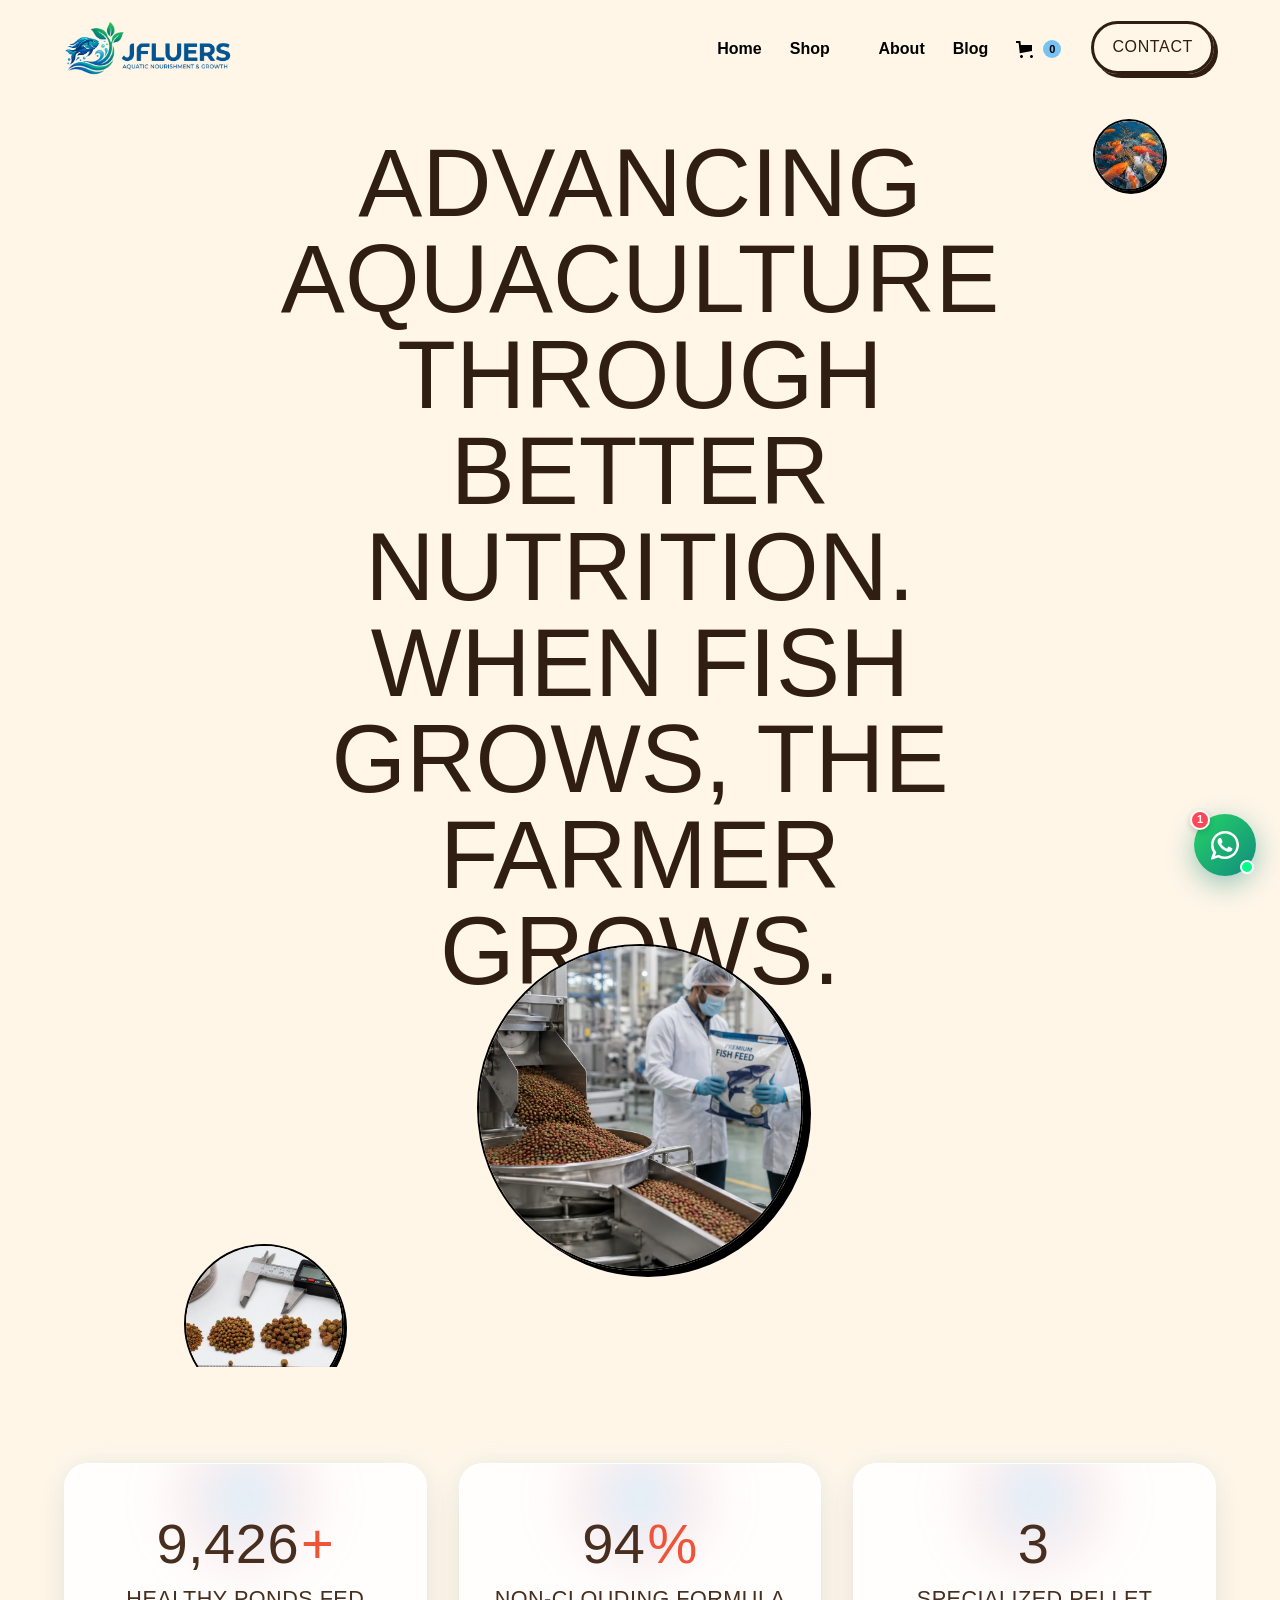
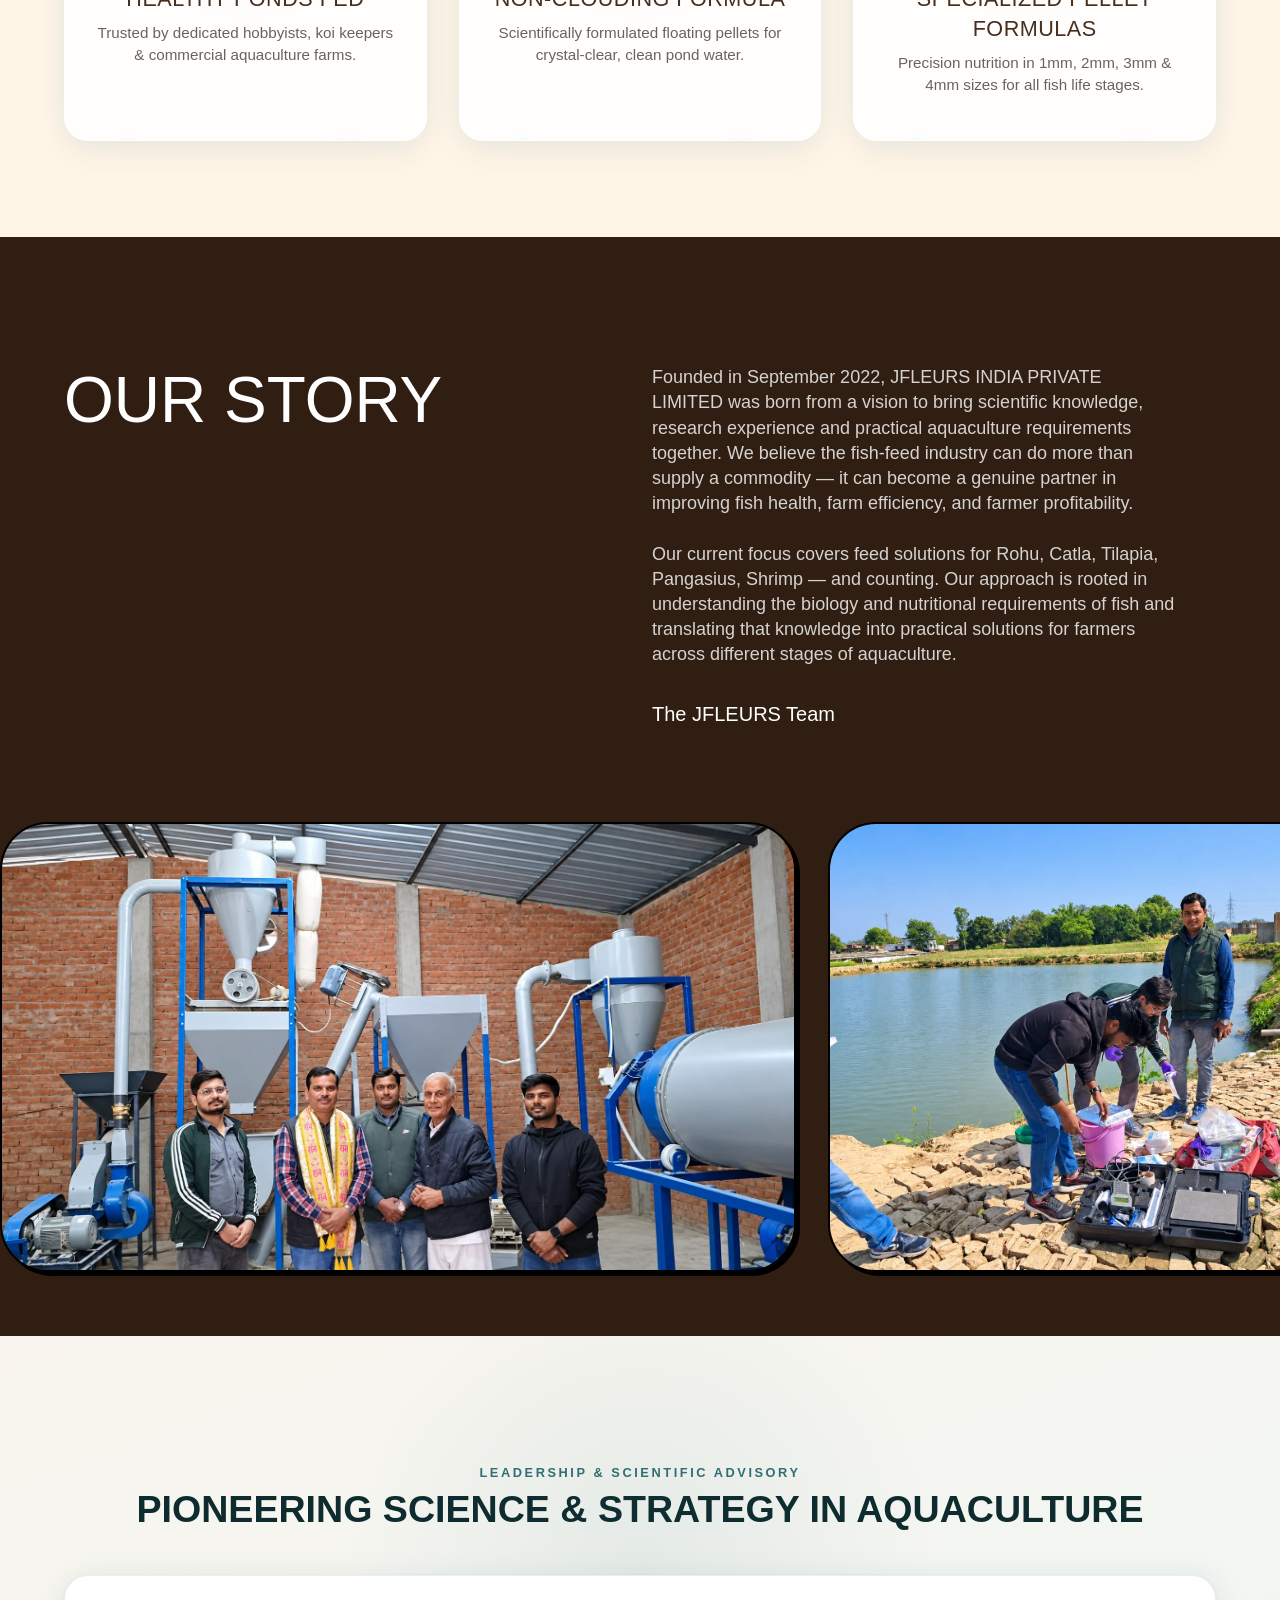
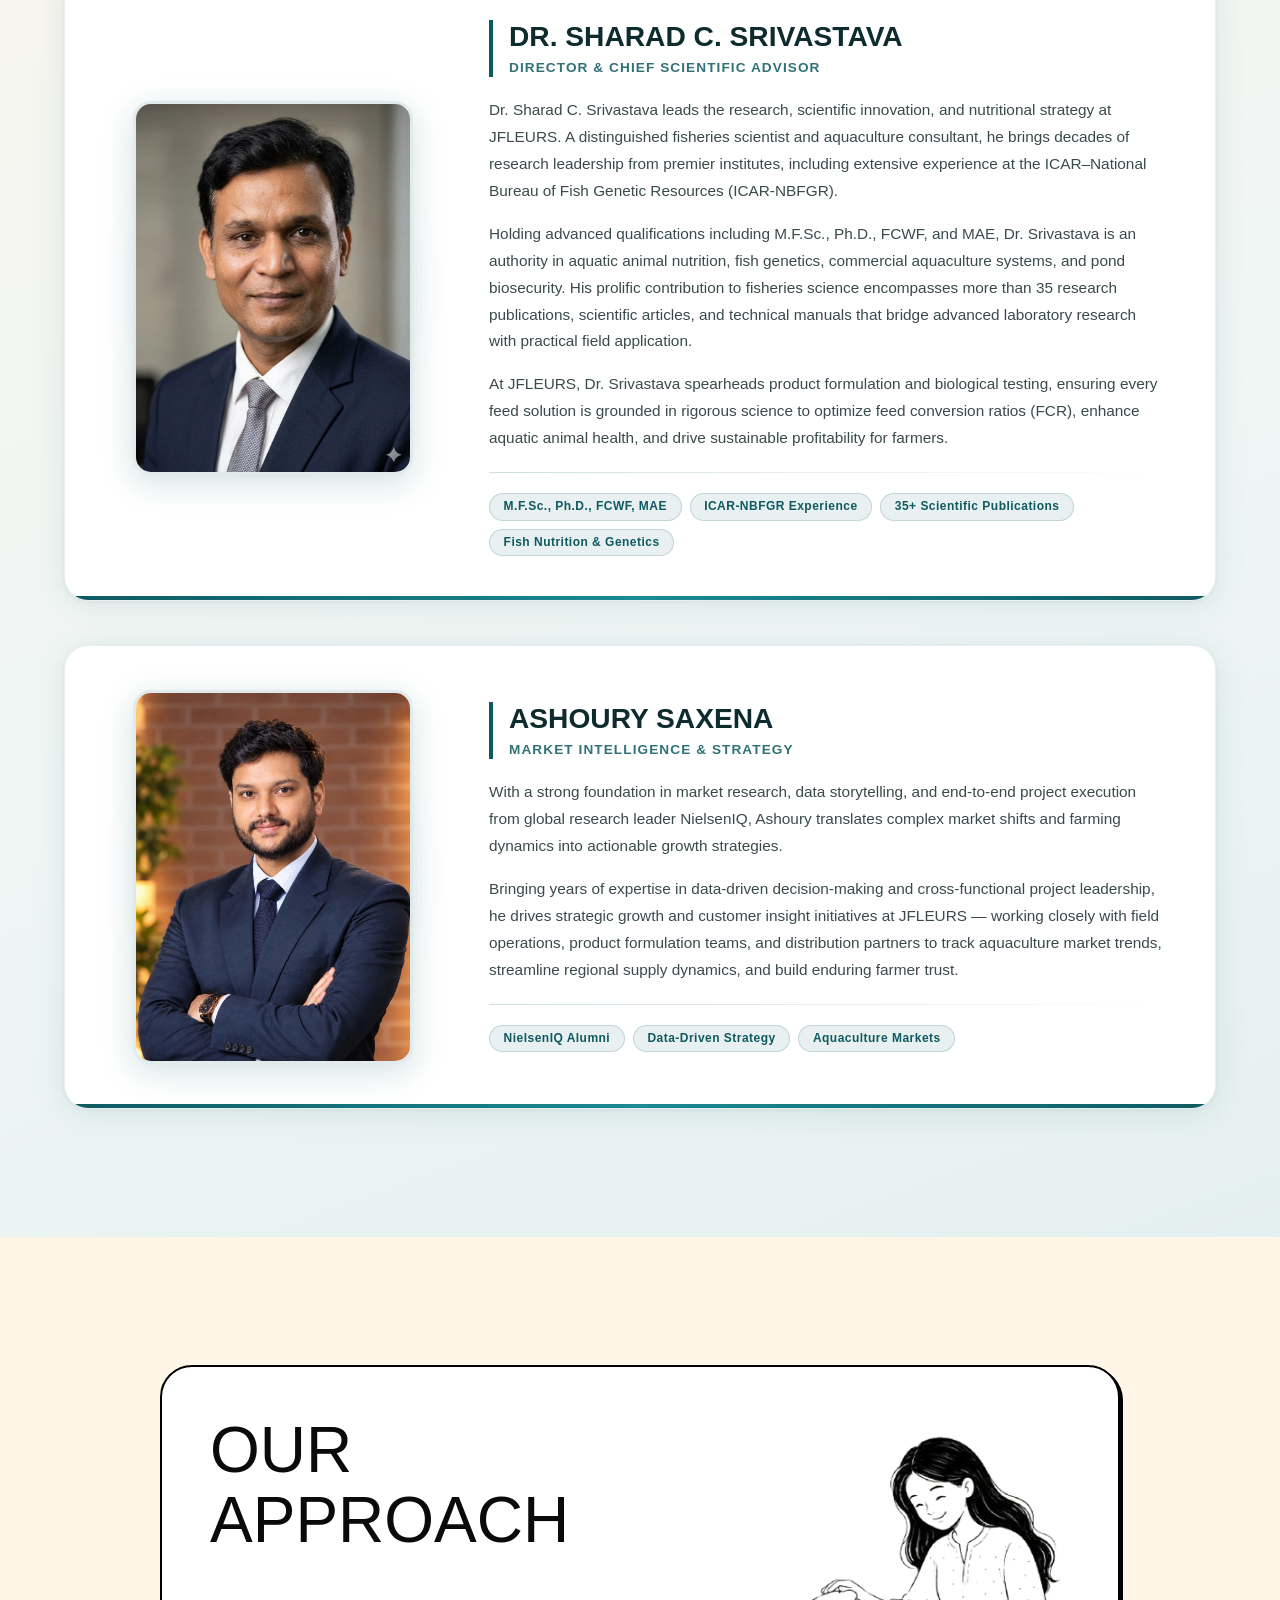
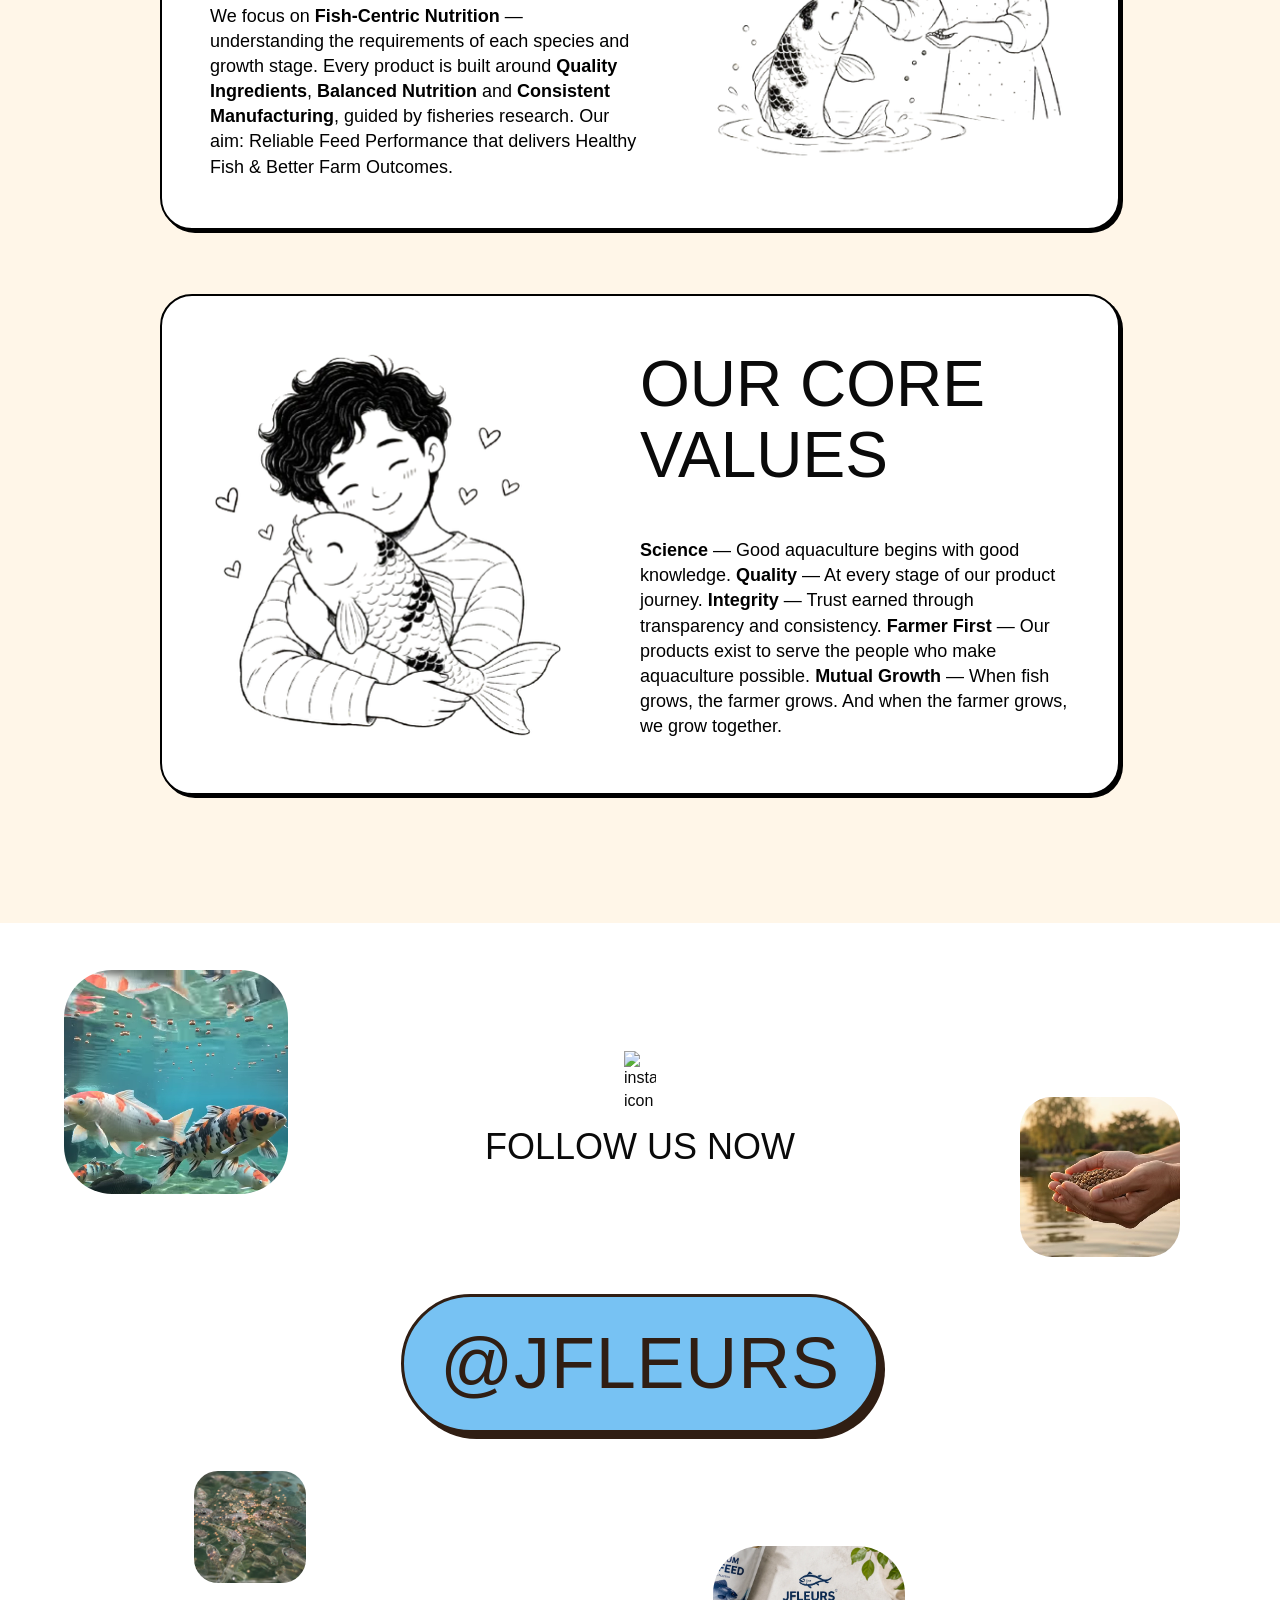
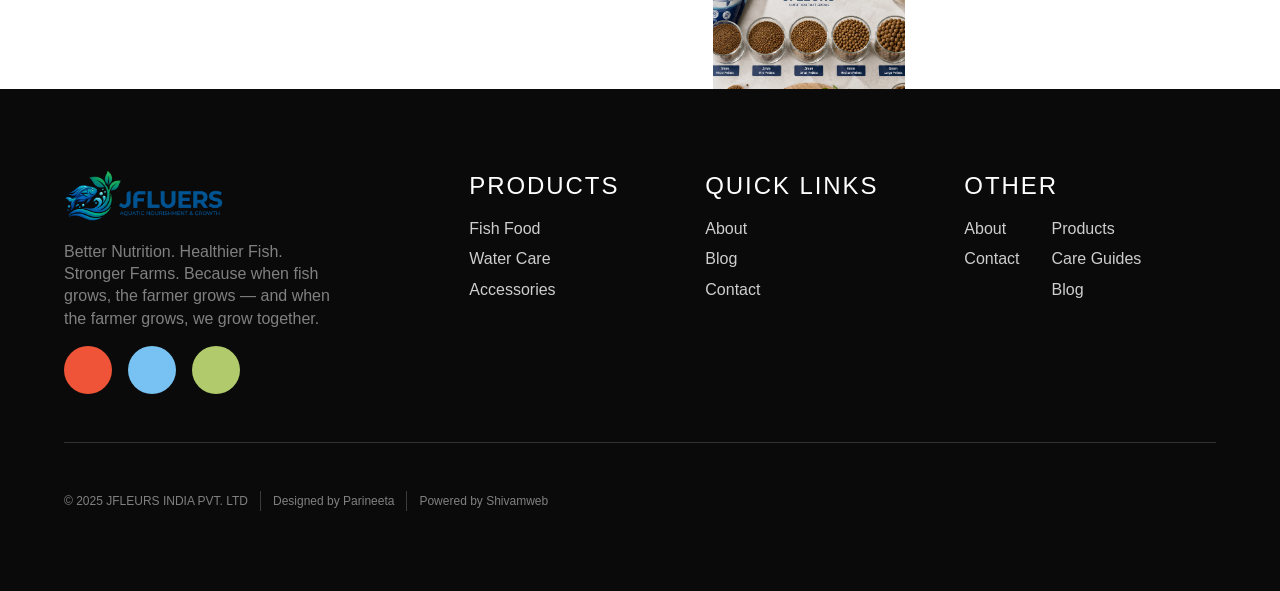
==== about.html @ 12c798f0 "first commit" ====
<!DOCTYPE html>
<!-- Last Published: Thu May 15 2025 02:40:29 GMT+0000 (Coordinated Universal Time) -->
<html data-wf-domain="jfleursindia.com" data-wf-page="67bcad09b77e326100857d30" data-wf-site="67bca7c8e37cd6f01f3e9423" lang="en">
    <head>
        <meta charset="utf-8"/>
        <title>About Us | JFLEURS INDIA PVT. LTD - Advancing Aquaculture Through Better Nutrition</title>
        <meta name="description" content="JFLEURS INDIA PRIVATE LIMITED is an emerging aquaculture nutrition company committed to supporting fish farmers with scientifically informed, performance-focused fish feed solutions. Founded September 2022."/>
        <meta name="keywords" content="about JFLEURS, pond fish nutrition, fish food manufacturer, koi care experts, aquaculture India, quality fish pellets"/>
        <meta name="robots" content="index, follow, max-image-preview:large, max-snippet:-1, max-video-preview:-1"/>
        <meta name="author" content="JFLEURS INDIA PVT. LTD"/>
        <meta name="viewport" content="width=device-width, initial-scale=1"/>
        <meta name="theme-color" content="#0e5a60"/>
        <meta name="geo.region" content="IN"/>
        <meta name="geo.placename" content="India"/>
        <link rel="canonical" href="https://jfleursindia.com/about.html"/>

        <!-- Open Graph / Facebook / WhatsApp -->
        <meta property="og:type" content="website"/>
        <meta property="og:site_name" content="JFLEURS INDIA PVT. LTD"/>
        <meta property="og:locale" content="en_IN"/>
        <meta property="og:url" content="https://jfleursindia.com/about.html"/>
        <meta property="og:title" content="About Us | JFLEURS INDIA PVT. LTD - Premium Fish Nutrition Pioneers"/>
        <meta property="og:description" content="Learn about JFLEURS INDIA PVT. LTD, dedicated to formulating premium nutrition, scientific pellet sizes, and optimal health solutions for koi and pond fish enthusiasts."/>
        <meta property="og:image" content="https://jfleursindia.com/assets/img/preview.png"/>
        <meta property="og:image:secure_url" content="https://jfleursindia.com/assets/img/preview.png"/>
        <meta property="og:image:type" content="image/png"/>
        <meta property="og:image:width" content="1200"/>
        <meta property="og:image:height" content="800"/>
        <meta property="og:image:alt" content="About JFLEURS INDIA PVT. LTD"/>

        <!-- Twitter Card -->
        <meta name="twitter:card" content="summary_large_image"/>
        <meta name="twitter:title" content="About Us | JFLEURS INDIA PVT. LTD - Premium Fish Nutrition Pioneers"/>
        <meta name="twitter:description" content="Learn about JFLEURS INDIA PVT. LTD, dedicated to formulating premium nutrition, scientific pellet sizes, and optimal health solutions for koi and pond fish enthusiasts."/>
        <meta name="twitter:image" content="https://jfleursindia.com/assets/img/preview.png"/>
        <meta name="twitter:image:alt" content="About JFLEURS INDIA PVT. LTD"/>

        <!-- Favicons -->
        <link href="/assets/img/favicon.webp" rel="shortcut icon" type="image/x-icon"/>
        <link href="/assets/img/favicon.webp" rel="apple-touch-icon"/>

        <!-- JSON-LD Structured Data Schema -->
        <script type="application/ld+json">
{
  "@context": "https://schema.org",
  "@graph": [
    {
      "@type": "AboutPage",
      "@id": "https://jfleursindia.com/about.html#webpage",
      "url": "https://jfleursindia.com/about.html",
      "name": "About JFLEURS INDIA PVT. LTD",
      "description": "Dedicated to formulating premium nutrition, scientific pellet sizes, and optimal health solutions for koi and pond fish.",
      "isPartOf": {
        "@type": "WebSite",
        "@id": "https://jfleursindia.com/#website",
        "name": "JFLEURS INDIA PVT. LTD",
        "url": "https://jfleursindia.com/"
      }
    },
    {
      "@type": "Organization",
      "@id": "https://jfleursindia.com/#organization",
      "name": "JFLEURS INDIA PVT. LTD",
      "url": "https://jfleursindia.com/",
      "logo": "https://jfleursindia.com/assets/img/logo.webp",
      "contactPoint": {
        "@type": "ContactPoint",
        "telephone": "+91-7011976671",
        "contactType": "Customer Support",
        "areaServed": "IN"
      }
    },
    {
      "@type": "BreadcrumbList",
      "@id": "https://jfleursindia.com/about.html#breadcrumbs",
      "itemListElement": [
        {
          "@type": "ListItem",
          "position": 1,
          "name": "Home",
          "item": "https://jfleursindia.com/"
        },
        {
          "@type": "ListItem",
          "position": 2,
          "name": "About Us",
          "item": "https://jfleursindia.com/about.html"
        }
      ]
    }
  ]
}
        </script>
        <link href="/assets/css/style.css" rel="stylesheet" type="text/css"/>
        <link href="/assets/css/hero-aquatic.css" rel="stylesheet" type="text/css"/>
        <link href="https://fonts.googleapis.com" rel="preconnect"/>
        <link href="https://fonts.gstatic.com" rel="preconnect" crossorigin="anonymous"/>
        <script src="https://ajax.googleapis.com/ajax/libs/webfont/1.6.26/webfont.js" type="text/javascript"></script>
        <script type="text/javascript">
            WebFont.load({
                google: {
                    families: ["Anton:regular"]
                }
            });
        </script>
        <script type="text/javascript">
            !function(o, c) {
                var n = c.documentElement
                  , t = " w-mod-";
                n.className += t + "js",
                ("ontouchstart"in o || o.DocumentTouch && c instanceof DocumentTouch) && (n.className += t + "touch")
            }(window, document);
        </script>
        <link href="/assets/img/favicon.webp" rel="shortcut icon" type="image/x-icon"/>
        <link href="/assets/img/favicon.webp" rel="apple-touch-icon"/>
        <!-- code to improve the font quality -->
        <style>
            * {
                -webkit-font-smoothing: antialiased;
                -moz-osx-font-smoothing: grayscale;
            }
        </style>
        <script type="text/javascript">
            window.__WEBFLOW_CURRENCY_SETTINGS = {
                "currencyCode": "INR",
                "symbol": "₹",
                "decimal": ".",
                "fractionDigits": 2,
                "group": ",",
                "template": "{{wf {\"path\":\"symbol\",\"type\":\"PlainText\"} }} {{wf {\"path\":\"amount\",\"type\":\"CommercePrice\"} }} {{wf {\"path\":\"currencyCode\",\"type\":\"PlainText\"} }}",
                "hideDecimalForWholeNumbers": false
            };
        </script>
    <body>
        <!-- AquaPets Elegant Brand Logo Preloader -->
        <div class="aquapets-preloader" id="aquapetsPreloader" role="status" aria-label="Loading AquaPets">
            <div class="aquapets-preloader-inner">
                <div class="aquapets-preloader-logo-wrapper">
                    <img src="/assets/img/logo.webp" alt="JFLEURS" class="aquapets-preloader-logo" />
                    <div class="aquapets-preloader-shimmer-sweep"></div>
                </div>
            </div>
        </div>
        <script>window.__aquapetsPreloaderStartTime = Date.now(); document.body.classList.add('aquapets-preloader-active');</script>

        <!-- Flowing Liquid Wave Reading Progress Bar -->
        <div class="liquid-reading-progress" id="liquidReadingProgress">
            <div class="liquid-reading-progress_bar">
                <div class="liquid-wave-crest-wrap">
                    <svg class="liquid-wave-crest-svg" xmlns="http://www.w3.org/2000/svg" viewBox="0 0 1500 30" preserveAspectRatio="none">
                        <path class="liquid-wave-layer-1" d="M0,0 L1500,0 L1500,15 C1350,5 1150,25 1000,15 C850,5 650,25 500,15 C350,5 150,25 0,15 Z"></path>
                        <path class="liquid-wave-layer-2" d="M0,0 L1500,0 L1500,15 C1350,25 1150,5 1000,15 C850,25 650,5 500,15 C350,25 150,5 0,15 Z"></path>
                    </svg>
                </div>
            </div>
        </div>
        
        <div class="page-wrapper"><div class="navbar_negative-margin">
                <nav class="navbar">
                    <div class="padding-global">
                        <div class="container-medium">
                            <div class="navbar_component">
                                <a href="/index.html" aria-current="page" class="navbar_logo-wrap w-inline-block w--current">
                                    <img src="/assets/img/logo.webp" loading="lazy" alt="" class="navbar_logo"/>
                                </a>
                                <div class="navbar_links-wrap">
                                    <div class="navbar_links">
                                        <a href="/index.html" aria-current="page" class="navbar_link w-inline-block w--current">
                                            <div class="navbar_link-text">Home</div>
                                            <img src="/assets/img/Favicon.webp" loading="lazy" alt="" class="navbar_link-paw"/>
                                        </a>
                                        <div data-w-id="91f775a1-b432-4137-5244-453bce7752bd" class="navbar_dropdown">
                                            <a href="#" class="navbar_dropdown-link w-inline-block">
                                                <div class="navbar_link-text">Shop</div>
                                                <img loading="lazy" src="https://cdn.prod.website-files.com/67bca7c8e37cd6f01f3e9423/67bca7c8e37cd6f01f3e9648_icon-dropdown.svg" alt="" class="navbar_dropdown-arrow"/>
                                            </a>
                                            <div class="navbar_dropdown-content">
                                                <a href="/product-detail.html?slug=1mm-fish-food" class="navbar_link w-inline-block">
                                                    <div class="navbar_link-text">1mm Fish Food</div>
                                                    <img src="/assets/img/Favicon.webp" loading="lazy" alt="" class="navbar_link-paw"/>
                                                </a>
                                                <a href="/product-detail.html?slug=2mm-fish-food" class="navbar_link w-inline-block">
                                                    <div class="navbar_link-text">2mm Fish Food</div>
                                                    <img src="/assets/img/Favicon.webp" loading="lazy" alt="" class="navbar_link-paw"/>
                                                </a>
                                                <a href="/product-detail.html?slug=3mm-fish-food" class="navbar_link w-inline-block">
                                                    <div class="navbar_link-text">3mm Fish Food</div>
                                                    <img src="/assets/img/Favicon.webp" loading="lazy" alt="" class="navbar_link-paw"/>
                                                </a>
                                                <a href="/product-detail.html?slug=4mm-fish-food" class="navbar_link w-inline-block">
                                                    <div class="navbar_link-text">4mm Fish Food</div>
                                                    <img src="/assets/img/Favicon.webp" loading="lazy" alt="" class="navbar_link-paw"/>
                                                </a>
                                            </div>
                                        </div>

                                        <a href="/about.html" class="navbar_link w-inline-block">
                                            <div class="navbar_link-text">About</div>
                                            <img src="/assets/img/Favicon.webp" loading="lazy" alt="" class="navbar_link-paw"/>
                                        </a>
                                        <a href="/blog.html" class="navbar_link w-inline-block">
                                            <div class="navbar_link-text">Blog</div>
                                            <img src="/assets/img/Favicon.webp" loading="lazy" alt="" class="navbar_link-paw"/>
                                        </a>
                                        <div data-open-product="" data-wf-cart-type="rightSidebar" data-wf-cart-query="query Dynamo3 {
  database {
    id
    commerceOrder {
      comment
      extraItems {
        name
        pluginId
        pluginName
        price {
          decimalValue
          string
          unit
          value
        }
      }
      id
      startedOn
      statusFlags {
        hasDownloads
        hasSubscription
        isFreeOrder
        requiresShipping
      }
      subtotal {
        decimalValue
        string
        unit
        value
      }
      total {
        decimalValue
        string
        unit
        value
      }
      updatedOn
      userItems {
        count
        id
        price {
          value
          unit
          decimalValue
          string
        }
        product {
          id
          cmsLocaleId
          draft
          archived
          f_name_: name
          f_sku_properties_3dr: skuProperties {
            id
            name
            enum {
              id
              name
              slug
            }
          }
        }
        rowTotal {
          decimalValue
          string
          unit
          value
        }
        sku {
          cmsLocaleId
          draft
          archived
          f_main_image_4dr: mainImage {
            url
            file {
              size
              origFileName
              createdOn
              updatedOn
              mimeType
              width
              height
              variants {
                origFileName
                quality
                height
                width
                s3Url
                error
                size
              }
            }
            alt
          }
          f_sku_values_3dr: skuValues {
            property {
              id
            }
            value {
              id
            }
          }
          id
        }
        subscriptionFrequency
        subscriptionInterval
        subscriptionTrial
      }
      userItemsCount
    }
  }
  site {
    commerce {
      id
      businessAddress {
        country
      }
      defaultCountry
      defaultCurrency
      quickCheckoutEnabled
    }
  }
}" data-wf-page-link-href-prefix="" class="w-commerce-commercecartwrapper cart" data-node-type="commerce-cart-wrapper">
                                            <a class="w-commerce-commercecartopenlink cart_button w-inline-block" role="button" aria-haspopup="dialog" aria-label="Open cart" data-node-type="commerce-cart-open-link" href="#">
                                                <svg class="w-commerce-commercecartopenlinkicon cart_icon" width="17px" height="17px" viewBox="0 0 17 17">
                                                    <g stroke="none" stroke-width="1" fill="none" fill-rule="evenodd">
                                                        <path d="M2.60592789,2 L0,2 L0,0 L4.39407211,0 L4.84288393,4 L16,4 L16,9.93844589 L3.76940945,12.3694378 L2.60592789,2 Z M15.5,17 C14.6715729,17 14,16.3284271 14,15.5 C14,14.6715729 14.6715729,14 15.5,14 C16.3284271,14 17,14.6715729 17,15.5 C17,16.3284271 16.3284271,17 15.5,17 Z M5.5,17 C4.67157288,17 4,16.3284271 4,15.5 C4,14.6715729 4.67157288,14 5.5,14 C6.32842712,14 7,14.6715729 7,15.5 C7,16.3284271 6.32842712,17 5.5,17 Z" fill="currentColor" fill-rule="nonzero"></path>
                                                    </g>
                                                </svg>
                                                <div data-wf-bindings="%5B%7B%22innerHTML%22%3A%7B%22type%22%3A%22Number%22%2C%22filter%22%3A%7B%22type%22%3A%22numberPrecision%22%2C%22params%22%3A%5B%220%22%2C%22numberPrecision%22%5D%7D%2C%22dataPath%22%3A%22database.commerceOrder.userItemsCount%22%7D%7D%5D" class="w-commerce-commercecartopenlinkcount cart_quantity">0</div>
                                            </a>
                                            <div style="display:none" class="w-commerce-commercecartcontainerwrapper w-commerce-commercecartcontainerwrapper--cartType-rightSidebar cart_wrapper" data-node-type="commerce-cart-container-wrapper">
                                                <div data-node-type="commerce-cart-container" role="dialog" class="w-commerce-commercecartcontainer cart_container">
                                                    <div class="w-commerce-commercecartheader cart-header">
                                                        <h4 class="w-commerce-commercecartheading heading-style-h6">Your Cart</h4>
                                                        <a class="w-commerce-commercecartcloselink cart_close-button w-inline-block" role="button" aria-label="Close cart" data-node-type="commerce-cart-close-link">
                                                            <svg width="16px" height="16px" viewBox="0 0 16 16">
                                                                <g stroke="none" stroke-width="1" fill="none" fill-rule="evenodd">
                                                                    <g fill-rule="nonzero" fill="#333333">
                                                                        <polygon points="6.23223305 8 0.616116524 13.6161165 2.38388348 15.3838835 8 9.76776695 13.6161165 15.3838835 15.3838835 13.6161165 9.76776695 8 15.3838835 2.38388348 13.6161165 0.616116524 8 6.23223305 2.38388348 0.616116524 0.616116524 2.38388348 6.23223305 8"></polygon>
                                                                    </g>
                                                                </g>
                                                            </svg>
                                                        </a>
                                                    </div>
                                                    <div class="w-commerce-commercecartformwrapper">
                                                        <form style="display:none" class="w-commerce-commercecartform" data-node-type="commerce-cart-form">
                                                            <script type="text/x-wf-template" id="wf-template-59fa6ac8-07e1-0892-98ea-e9082265a2fe">
                                                                %3Cdiv%20class%3D%22w-commerce-commercecartitem%22%3E%3Cimg%20src%3D%22https%3A%2F%2Fcdn.prod.website-files.com%2Fplugins%2FBasic%2Fassets%2Fplaceholder.60f9b1840c.svg%22%20data-wf-bindings%3D%22%255B%257B%2522src%2522%253A%257B%2522type%2522%253A%2522ImageRef%2522%252C%2522filter%2522%253A%257B%2522type%2522%253A%2522identity%2522%252C%2522params%2522%253A%255B%255D%257D%252C%2522dataPath%2522%253A%2522database.commerceOrder.userItems%255B%255D.sku.f_main_image_4dr%2522%257D%257D%255D%22%20alt%3D%22%22%20class%3D%22w-commerce-commercecartitemimage%20cart_image%20w-dyn-bind-empty%22%2F%3E%3Cdiv%20class%3D%22w-commerce-commercecartiteminfo%22%3E%3Cdiv%20data-wf-bindings%3D%22%255B%257B%2522innerHTML%2522%253A%257B%2522type%2522%253A%2522PlainText%2522%252C%2522filter%2522%253A%257B%2522type%2522%253A%2522identity%2522%252C%2522params%2522%253A%255B%255D%257D%252C%2522dataPath%2522%253A%2522database.commerceOrder.userItems%255B%255D.product.f_name_%2522%257D%257D%255D%22%20class%3D%22w-commerce-commercecartproductname%20cart_product-name%20w-dyn-bind-empty%22%3E%3C%2Fdiv%3E%3Cdiv%20data-wf-bindings%3D%22%255B%257B%2522innerHTML%2522%253A%257B%2522type%2522%253A%2522CommercePrice%2522%252C%2522filter%2522%253A%257B%2522type%2522%253A%2522price%2522%252C%2522params%2522%253A%255B%255D%257D%252C%2522dataPath%2522%253A%2522database.commerceOrder.userItems%255B%255D.price%2522%257D%257D%255D%22%20class%3D%22cart_product-price%22%3E? 0.00 INR%3C%2Fdiv%3E%3Cscript%20type%3D%22text%2Fx-wf-template%22%20id%3D%22wf-template-59fa6ac8-07e1-0892-98ea-e9082265a306%22%3E%253Cli%253E%253Cspan%2520data-wf-bindings%253D%2522%25255B%25257B%252522innerHTML%252522%25253A%25257B%252522type%252522%25253A%252522PlainText%252522%25252C%252522filter%252522%25253A%25257B%252522type%252522%25253A%252522identity%252522%25252C%252522params%252522%25253A%25255B%25255D%25257D%25252C%252522dataPath%252522%25253A%252522database.commerceOrder.userItems%25255B%25255D.product.f_sku_properties_3dr%25255B%25255D.name%252522%25257D%25257D%25255D%2522%253E%253C%252Fspan%253E%253Cspan%253E%253A%2520%253C%252Fspan%253E%253Cspan%2520data-wf-bindings%253D%2522%25255B%25257B%252522innerHTML%252522%25253A%25257B%252522type%252522%25253A%252522CommercePropValues%252522%25252C%252522filter%252522%25253A%25257B%252522type%252522%25253A%252522identity%252522%25252C%252522params%252522%25253A%25255B%25255D%25257D%25252C%252522dataPath%252522%25253A%252522database.commerceOrder.userItems%25255B%25255D.product.f_sku_properties_3dr%25255B%25255D%252522%25257D%25257D%25255D%2522%253E%253C%252Fspan%253E%253C%252Fli%253E%3C%2Fscript%3E%3Cul%20data-wf-bindings%3D%22%255B%257B%2522optionSets%2522%253A%257B%2522type%2522%253A%2522CommercePropTable%2522%252C%2522filter%2522%253A%257B%2522type%2522%253A%2522identity%2522%252C%2522params%2522%253A%255B%255D%257D%252C%2522dataPath%2522%253A%2522database.commerceOrder.userItems%255B%255D.product.f_sku_properties_3dr%5B%5D%2522%257D%257D%252C%257B%2522optionValues%2522%253A%257B%2522type%2522%253A%2522CommercePropValues%2522%252C%2522filter%2522%253A%257B%2522type%2522%253A%2522identity%2522%252C%2522params%2522%253A%255B%255D%257D%252C%2522dataPath%2522%253A%2522database.commerceOrder.userItems%255B%255D.sku.f_sku_values_3dr%2522%257D%257D%255D%22%20class%3D%22w-commerce-commercecartoptionlist%22%20data-wf-collection%3D%22database.commerceOrder.userItems%255B%255D.product.f_sku_properties_3dr%22%20data-wf-template-id%3D%22wf-template-59fa6ac8-07e1-0892-98ea-e9082265a306%22%3E%3Cli%3E%3Cspan%20data-wf-bindings%3D%22%255B%257B%2522innerHTML%2522%253A%257B%2522type%2522%253A%2522PlainText%2522%252C%2522filter%2522%253A%257B%2522type%2522%253A%2522identity%2522%252C%2522params%2522%253A%255B%255D%257D%252C%2522dataPath%2522%253A%2522database.commerceOrder.userItems%255B%255D.product.f_sku_properties_3dr%255B%255D.name%2522%257D%257D%255D%22%3E%3C%2Fspan%3E%3Cspan%3E%3A%20%3C%2Fspan%3E%3Cspan%20data-wf-bindings%3D%22%255B%257B%2522innerHTML%2522%253A%257B%2522type%2522%253A%2522CommercePropValues%2522%252C%2522filter%2522%253A%257B%2522type%2522%253A%2522identity%2522%252C%2522params%2522%253A%255B%255D%257D%252C%2522dataPath%2522%253A%2522database.commerceOrder.userItems%255B%255D.product.f_sku_properties_3dr%255B%255D%2522%257D%257D%255D%22%3E%3C%2Fspan%3E%3C%2Fli%3E%3C%2Ful%3E%3Ca%20href%3D%22%23%22%20role%3D%22button%22%20data-wf-bindings%3D%22%255B%257B%2522data-commerce-sku-id%2522%253A%257B%2522type%2522%253A%2522ItemRef%2522%252C%2522filter%2522%253A%257B%2522type%2522%253A%2522identity%2522%252C%2522params%2522%253A%255B%255D%257D%252C%2522dataPath%2522%253A%2522database.commerceOrder.userItems%255B%255D.sku.id%2522%257D%257D%255D%22%20class%3D%22cart_remove-button%20w-inline-block%22%20data-wf-cart-action%3D%22remove-item%22%20data-commerce-sku-id%3D%22%22%20aria-label%3D%22Remove%20item%20from%20cart%22%3E%3Cdiv%20class%3D%22cart_remove%22%3ERemove%3C%2Fdiv%3E%3C%2Fa%3E%3C%2Fdiv%3E%3Cinput%20aria-label%3D%22Update%20quantity%22%20data-wf-bindings%3D%22%255B%257B%2522value%2522%253A%257B%2522type%2522%253A%2522Number%2522%252C%2522filter%2522%253A%257B%2522type%2522%253A%2522numberPrecision%2522%252C%2522params%2522%253A%255B%25220%2522%252C%2522numberPrecision%2522%255D%257D%252C%2522dataPath%2522%253A%2522database.commerceOrder.userItems%255B%255D.count%2522%257D%257D%252C%257B%2522data-commerce-sku-id%2522%253A%257B%2522type%2522%253A%2522ItemRef%2522%252C%2522filter%2522%253A%257B%2522type%2522%253A%2522identity%2522%252C%2522params%2522%253A%255B%255D%257D%252C%2522dataPath%2522%253A%2522database.commerceOrder.userItems%255B%255D.sku.id%2522%257D%257D%255D%22%20class%3D%22w-commerce-commercecartquantity%22%20required%3D%22%22%20pattern%3D%22%5E%5B0-9%5D%2B%24%22%20inputMode%3D%22numeric%22%20type%3D%22number%22%20name%3D%22quantity%22%20autoComplete%3D%22off%22%20data-wf-cart-action%3D%22update-item-quantity%22%20data-commerce-sku-id%3D%22%22%20value%3D%221%22%2F%3E%3C%2Fdiv%3E
                                                            </script>
                                                            <div class="w-commerce-commercecartlist" data-wf-collection="database.commerceOrder.userItems" data-wf-template-id="wf-template-59fa6ac8-07e1-0892-98ea-e9082265a2fe">
                                                                <div class="w-commerce-commercecartitem">
                                                                    <img src="https://cdn.prod.website-files.com/plugins/Basic/assets/placeholder.60f9b1840c.svg" data-wf-bindings="%5B%7B%22src%22%3A%7B%22type%22%3A%22ImageRef%22%2C%22filter%22%3A%7B%22type%22%3A%22identity%22%2C%22params%22%3A%5B%5D%7D%2C%22dataPath%22%3A%22database.commerceOrder.userItems%5B%5D.sku.f_main_image_4dr%22%7D%7D%5D" alt="" class="w-commerce-commercecartitemimage cart_image w-dyn-bind-empty"/>
                                                                    <div class="w-commerce-commercecartiteminfo">
                                                                        <div data-wf-bindings="%5B%7B%22innerHTML%22%3A%7B%22type%22%3A%22PlainText%22%2C%22filter%22%3A%7B%22type%22%3A%22identity%22%2C%22params%22%3A%5B%5D%7D%2C%22dataPath%22%3A%22database.commerceOrder.userItems%5B%5D.product.f_name_%22%7D%7D%5D" class="w-commerce-commercecartproductname cart_product-name w-dyn-bind-empty"></div>
                                                                        <div data-wf-bindings="%5B%7B%22innerHTML%22%3A%7B%22type%22%3A%22CommercePrice%22%2C%22filter%22%3A%7B%22type%22%3A%22price%22%2C%22params%22%3A%5B%5D%7D%2C%22dataPath%22%3A%22database.commerceOrder.userItems%5B%5D.price%22%7D%7D%5D" class="cart_product-price">₹ 0.00 INR</div>
                                                                        <script type="text/x-wf-template" id="wf-template-59fa6ac8-07e1-0892-98ea-e9082265a306">
                                                                            %3Cli%3E%3Cspan%20data-wf-bindings%3D%22%255B%257B%2522innerHTML%2522%253A%257B%2522type%2522%253A%2522PlainText%2522%252C%2522filter%2522%253A%257B%2522type%2522%253A%2522identity%2522%252C%2522params%2522%253A%255B%255D%257D%252C%2522dataPath%2522%253A%2522database.commerceOrder.userItems%255B%255D.product.f_sku_properties_3dr%255B%255D.name%2522%257D%257D%255D%22%3E%3C%2Fspan%3E%3Cspan%3E%3A%20%3C%2Fspan%3E%3Cspan%20data-wf-bindings%3D%22%255B%257B%2522innerHTML%2522%253A%257B%2522type%2522%253A%2522CommercePropValues%2522%252C%2522filter%2522%253A%257B%2522type%2522%253A%2522identity%2522%252C%2522params%2522%253A%255B%255D%257D%252C%2522dataPath%2522%253A%2522database.commerceOrder.userItems%255B%255D.product.f_sku_properties_3dr%255B%255D%2522%257D%257D%255D%22%3E%3C%2Fspan%3E%3C%2Fli%3E
                                                                        </script>
                                                                        <ul data-wf-bindings="%5B%7B%22optionSets%22%3A%7B%22type%22%3A%22CommercePropTable%22%2C%22filter%22%3A%7B%22type%22%3A%22identity%22%2C%22params%22%3A%5B%5D%7D%2C%22dataPath%22%3A%22database.commerceOrder.userItems%5B%5D.product.f_sku_properties_3dr[]%22%7D%7D%2C%7B%22optionValues%22%3A%7B%22type%22%3A%22CommercePropValues%22%2C%22filter%22%3A%7B%22type%22%3A%22identity%22%2C%22params%22%3A%5B%5D%7D%2C%22dataPath%22%3A%22database.commerceOrder.userItems%5B%5D.sku.f_sku_values_3dr%22%7D%7D%5D" class="w-commerce-commercecartoptionlist" data-wf-collection="database.commerceOrder.userItems%5B%5D.product.f_sku_properties_3dr" data-wf-template-id="wf-template-59fa6ac8-07e1-0892-98ea-e9082265a306">
                                                                            <li>
                                                                                <span data-wf-bindings="%5B%7B%22innerHTML%22%3A%7B%22type%22%3A%22PlainText%22%2C%22filter%22%3A%7B%22type%22%3A%22identity%22%2C%22params%22%3A%5B%5D%7D%2C%22dataPath%22%3A%22database.commerceOrder.userItems%5B%5D.product.f_sku_properties_3dr%5B%5D.name%22%7D%7D%5D"></span>
                                                                                <span>: </span>
                                                                                <span data-wf-bindings="%5B%7B%22innerHTML%22%3A%7B%22type%22%3A%22CommercePropValues%22%2C%22filter%22%3A%7B%22type%22%3A%22identity%22%2C%22params%22%3A%5B%5D%7D%2C%22dataPath%22%3A%22database.commerceOrder.userItems%5B%5D.product.f_sku_properties_3dr%5B%5D%22%7D%7D%5D"></span>
                                                                            </li>
                                                                        </ul>
                                                                        <a href="#" role="button" data-wf-bindings="%5B%7B%22data-commerce-sku-id%22%3A%7B%22type%22%3A%22ItemRef%22%2C%22filter%22%3A%7B%22type%22%3A%22identity%22%2C%22params%22%3A%5B%5D%7D%2C%22dataPath%22%3A%22database.commerceOrder.userItems%5B%5D.sku.id%22%7D%7D%5D" class="cart_remove-button w-inline-block" data-wf-cart-action="remove-item" data-commerce-sku-id="" aria-label="Remove item from cart">
                                                                            <div class="cart_remove">Remove</div>
                                                                        </a>
                                                                    </div>
                                                                    <input aria-label="Update quantity" data-wf-bindings="%5B%7B%22value%22%3A%7B%22type%22%3A%22Number%22%2C%22filter%22%3A%7B%22type%22%3A%22numberPrecision%22%2C%22params%22%3A%5B%220%22%2C%22numberPrecision%22%5D%7D%2C%22dataPath%22%3A%22database.commerceOrder.userItems%5B%5D.count%22%7D%7D%2C%7B%22data-commerce-sku-id%22%3A%7B%22type%22%3A%22ItemRef%22%2C%22filter%22%3A%7B%22type%22%3A%22identity%22%2C%22params%22%3A%5B%5D%7D%2C%22dataPath%22%3A%22database.commerceOrder.userItems%5B%5D.sku.id%22%7D%7D%5D" class="w-commerce-commercecartquantity" required="" pattern="^[0-9]+$" inputMode="numeric" type="number" name="quantity" autoComplete="off" data-wf-cart-action="update-item-quantity" data-commerce-sku-id="" value="1"/>
                                                                </div>
                                                            </div>
                                                            <div class="w-commerce-commercecartfooter">
                                                                <div aria-live="polite" aria-atomic="true" class="w-commerce-commercecartlineitem">
                                                                    <div>Subtotal</div>
                                                                    <div data-wf-bindings="%5B%7B%22innerHTML%22%3A%7B%22type%22%3A%22CommercePrice%22%2C%22filter%22%3A%7B%22type%22%3A%22price%22%2C%22params%22%3A%5B%5D%7D%2C%22dataPath%22%3A%22database.commerceOrder.subtotal%22%7D%7D%5D" class="w-commerce-commercecartordervalue"></div>
                                                                </div>
                                                                <div>
                                                                    <div data-node-type="commerce-cart-quick-checkout-actions" style="display:none">
                                                                        <a role="button" aria-haspopup="dialog" aria-label="Apple Pay" data-node-type="commerce-cart-apple-pay-button" style="background-image:-webkit-named-image(apple-pay-logo-white);background-size:100% 50%;background-position:50% 50%;background-repeat:no-repeat" class="w-commerce-commercecartapplepaybutton" tabindex="0">
                                                                            <div></div>
                                                                        </a>
                                                                        <a role="button" tabindex="0" aria-haspopup="dialog" data-node-type="commerce-cart-quick-checkout-button" style="display:none" class="w-commerce-commercecartquickcheckoutbutton">
                                                                            <svg class="w-commerce-commercequickcheckoutgoogleicon" xmlns="http://www.w3.org/2000/svg" xmlns:xlink="http://www.w3.org/1999/xlink" width="16" height="16" viewBox="0 0 16 16">
                                                                                <defs>
                                                                                    <polygon id="google-mark-a" points="0 .329 3.494 .329 3.494 7.649 0 7.649"></polygon>
                                                                                    <polygon id="google-mark-c" points=".894 0 13.169 0 13.169 6.443 .894 6.443"></polygon>
                                                                                </defs>
                                                                                <g fill="none" fill-rule="evenodd">
                                                                                    <path fill="#4285F4" d="M10.5967,12.0469 L10.5967,14.0649 L13.1167,14.0649 C14.6047,12.6759 15.4577,10.6209 15.4577,8.1779 C15.4577,7.6339 15.4137,7.0889 15.3257,6.5559 L7.8887,6.5559 L7.8887,9.6329 L12.1507,9.6329 C11.9767,10.6119 11.4147,11.4899 10.5967,12.0469"></path>
                                                                                    <path fill="#34A853" d="M7.8887,16 C10.0137,16 11.8107,15.289 13.1147,14.067 C13.1147,14.066 13.1157,14.065 13.1167,14.064 L10.5967,12.047 C10.5877,12.053 10.5807,12.061 10.5727,12.067 C9.8607,12.556 8.9507,12.833 7.8887,12.833 C5.8577,12.833 4.1387,11.457 3.4937,9.605 L0.8747,9.605 L0.8747,11.648 C2.2197,14.319 4.9287,16 7.8887,16"></path>
                                                                                    <g transform="translate(0 4)">
                                                                                        <mask id="google-mark-b" fill="#fff">
                                                                                            <use xlink:href="#google-mark-a"></use>
                                                                                        </mask>
                                                                                        <path fill="#FBBC04" d="M3.4639,5.5337 C3.1369,4.5477 3.1359,3.4727 3.4609,2.4757 L3.4639,2.4777 C3.4679,2.4657 3.4749,2.4547 3.4789,2.4427 L3.4939,0.3287 L0.8939,0.3287 C0.8799,0.3577 0.8599,0.3827 0.8459,0.4117 C-0.2821,2.6667 -0.2821,5.3337 0.8459,7.5887 L0.8459,7.5997 C0.8549,7.6167 0.8659,7.6317 0.8749,7.6487 L3.4939,5.6057 C3.4849,5.5807 3.4729,5.5587 3.4639,5.5337" mask="url(#google-mark-b)"></path>
                                                                                    </g>
                                                                                    <mask id="google-mark-d" fill="#fff">
                                                                                        <use xlink:href="#google-mark-c"></use>
                                                                                    </mask>
                                                                                    <path fill="#EA4335" d="M0.894,4.3291 L3.478,6.4431 C4.113,4.5611 5.843,3.1671 7.889,3.1671 C9.018,3.1451 10.102,3.5781 10.912,4.3671 L13.169,2.0781 C11.733,0.7231 9.85,-0.0219 7.889,0.0001 C4.941,0.0001 2.245,1.6791 0.894,4.3291" mask="url(#google-mark-d)"></path>
                                                                                </g>
                                                                            </svg>
                                                                            <svg class="w-commerce-commercequickcheckoutmicrosofticon" xmlns="http://www.w3.org/2000/svg" width="16" height="16" viewBox="0 0 16 16">
                                                                                <g fill="none" fill-rule="evenodd">
                                                                                    <polygon fill="#F05022" points="7 7 1 7 1 1 7 1"></polygon>
                                                                                    <polygon fill="#7DB902" points="15 7 9 7 9 1 15 1"></polygon>
                                                                                    <polygon fill="#00A4EE" points="7 15 1 15 1 9 7 9"></polygon>
                                                                                    <polygon fill="#FFB700" points="15 15 9 15 9 9 15 9"></polygon>
                                                                                </g>
                                                                            </svg>
                                                                            <div>Pay with browser.</div>
                                                                        </a>
                                                                    </div>
                                                                    <a href="/checkout" value="Continue to Checkout" class="w-commerce-commercecartcheckoutbutton button is-blue" data-loading-text="Hang Tight..." data-node-type="cart-checkout-button">Continue to Checkout</a>
                                                                </div>
                                                            </div>
                                                        </form>
                                                        <div class="w-commerce-commercecartemptystate">
                                                            <div aria-label="This cart is empty" aria-live="polite">No items found.</div>
                                                        </div>
                                                        <div aria-live="assertive" style="display:none" data-node-type="commerce-cart-error" class="w-commerce-commercecarterrorstate error-message-3">
                                                            <div class="w-cart-error-msg" data-w-cart-quantity-error="Product is not available in this quantity." data-w-cart-general-error="Something went wrong when adding this item to the cart." data-w-cart-checkout-error="Checkout is disabled on this site." data-w-cart-cart_order_min-error="The order minimum was not met. Add more items to your cart to continue." data-w-cart-subscription_error-error="Before you purchase, please use your email invite to verify your address so we can send order updates.">Product is not available in this quantity.</div>
                                                        </div>
                                                    </div>
                                                </div>
                                            </div>
                                        </div>
                                    </div>
                                    <div data-wf--button--variant="base-small" data-w-id="23f41293-5a74-737e-389d-4f61905ef756" class="button_component">
                                        <a href="/contact.html" class="button w-variant-4d6c3ef3-2413-df09-7127-e4c75b9d1835 w-inline-block">
                                            <div>Contact</div>
                                        </a>
                                    </div>
                                </div>
                                <div data-w-id="bc4355d5-54fa-defa-a9a3-6340ce4ba0fb" class="navbar_hamburger-wrap">
                                    <div class="navbar_hamburger">
                                        <div class="navbar_hamburger-line _1"></div>
                                        <div class="navbar_hamburger-line _2"></div>
                                    </div>
                                </div>
                            </div>
                        </div>
                    </div>
                </nav></div>
            <main class="main-wrapper">
                <section class="section_about-header">
                    <div class="padding-section-xsmall"></div>
                    <div class="padding-section-xsmall"></div>
                    <div class="padding-global">
                        <div class="container-medium">
                            <div class="about-header_component">
                                <div class="text-align-center">
                                    <div class="text-color-brown">
                                        <h1 class="mobile-heading-h3">ADVANCING AQUACULTURE THROUGH BETTER NUTRITION. WHEN FISH GROWS, THE FARMER GROWS.</h1>
                                    </div>
                                </div>
                                <img src="/assets/img/about/About Header Image 1.webp" loading="eager" alt="Premium pond fish food manufacturing at JFLEURS" class="about-header_img-1"/>
                                <img src="/assets/img/about/About Header Image 2.webp" loading="lazy" alt="Fish pond nutrition experts at work" class="about-header_img-2"/>
                                <img src="/assets/img/about/About Header Image 3.webp" loading="lazy" alt="High-quality fish pond food products" class="about-header_img-3"/>
                            </div>
                        </div>
                    </div>
                    <div class="padding-section-small"></div>
                </section>

                <!-- Animated Stat Counters with Glowing Bubbles -->
                <section class="section_stats-counter">
                    <div class="padding-section-small"></div>
                    <div class="padding-global">
                        <div class="container-medium">
                            <div class="stats-counter_wrapper">
                                
                                <!-- Stat Card 1: 10,000+ -->
                                <div class="stat-card" data-target="10000" data-suffix="+" data-format="comma">
                                    <div class="stat-card_bubble-glow"></div>
                                    <div class="stat-card_bubbles">
                                        <span class="stat_bubble b1"></span>
                                        <span class="stat_bubble b2"></span>
                                        <span class="stat_bubble b3"></span>
                                    </div>
                                    <div class="stat-card_number-wrap">
                                        <span class="stat-card_number">0</span><span class="stat-card_suffix">+</span>
                                    </div>
                                    <div class="stat-card_label">Healthy Ponds Fed</div>
                                    <p class="stat-card_sub">Trusted by dedicated hobbyists, koi keepers & commercial aquaculture farms.</p>
                                </div>

                                <!-- Stat Card 2: 100% -->
                                <div class="stat-card" data-target="100" data-suffix="%" data-format="standard">
                                    <div class="stat-card_bubble-glow"></div>
                                    <div class="stat-card_bubbles">
                                        <span class="stat_bubble b1"></span>
                                        <span class="stat_bubble b2"></span>
                                        <span class="stat_bubble b3"></span>
                                    </div>
                                    <div class="stat-card_number-wrap">
                                        <span class="stat-card_number">0</span><span class="stat-card_suffix">%</span>
                                    </div>
                                    <div class="stat-card_label">Non-Clouding Formula</div>
                                    <p class="stat-card_sub">Scientifically formulated floating pellets for crystal-clear, clean pond water.</p>
                                </div>

                                <!-- Stat Card 3: 4 -->
                                <div class="stat-card" data-target="4" data-suffix="" data-format="standard">
                                    <div class="stat-card_bubble-glow"></div>
                                    <div class="stat-card_bubbles">
                                        <span class="stat_bubble b1"></span>
                                        <span class="stat_bubble b2"></span>
                                        <span class="stat_bubble b3"></span>
                                    </div>
                                    <div class="stat-card_number-wrap">
                                        <span class="stat-card_number">0</span><span class="stat-card_suffix"></span>
                                    </div>
                                    <div class="stat-card_label">Specialized Pellet Formulas</div>
                                    <p class="stat-card_sub">Precision nutrition in 1mm, 2mm, 3mm & 4mm sizes for all fish life stages.</p>
                                </div>

                            </div>
                        </div>
                    </div>
                    <div class="padding-section-small"></div>
                </section>

                <section data-w-id="36575218-71d3-94db-5d6d-f7aec1ab20b5" class="section_about">
                    <div class="padding-section-medium is-mobile-small"></div>
                    <div class="padding-global">
                        <div class="container-medium">
                            <div class="home-about_grid">
                                <div class="about-intro_content">
                                    <div class="text-color-white">
                                        <h2 class="heading-style-h3">Our Story</h2>
                                    </div>
                                    <div class="about-intro_text-wrap">
                                        <div class="text-color-white-80">
                                            <p class="text-size-medium">
                                                Founded in September 2022, JFLEURS INDIA PRIVATE LIMITED was born from a vision to bring scientific knowledge, research experience and practical aquaculture requirements together. We believe the fish-feed industry can do more than supply a commodity — it can become a genuine partner in improving fish health, farm efficiency, and farmer profitability.<br/>
                                                <br/>Our current focus covers feed solutions for Rohu, Catla, Tilapia, Pangasius, Shrimp — and counting. Our approach is rooted in understanding the biology and nutritional requirements of fish and translating that knowledge into practical solutions for farmers across different stages of aquaculture.
                                            </p>
                                        </div>
                                        <div class="about-intro_team">
                                            <div class="text-color-white">
                                                <div class="about-header_team">The JFLEURS Team</div>
                                            </div>
                                        </div>
                                    </div>
                                </div>
                            </div>
                        </div>
                    </div>
                    <div class="padding-section-small"></div>
                    <div class="home-about_images-wrap">
                        <div style="-webkit-transform:translate3d(0%, 0, 0) scale3d(1, 1, 1) rotateX(0) rotateY(0) rotateZ(0) skew(0, 0);-moz-transform:translate3d(0%, 0, 0) scale3d(1, 1, 1) rotateX(0) rotateY(0) rotateZ(0) skew(0, 0);-ms-transform:translate3d(0%, 0, 0) scale3d(1, 1, 1) rotateX(0) rotateY(0) rotateZ(0) skew(0, 0);transform:translate3d(0%, 0, 0) scale3d(1, 1, 1) rotateX(0) rotateY(0) rotateZ(0) skew(0, 0)" class="home-about_images">
                            <div class="home-about_image-wrap">
                                <img src="/assets/img/about/Team Gallery Image 1.webp" loading="lazy" alt="JFLEURS team in fish feed quality control laboratory" class="home-about_image"/>
                            </div>
                            <div class="home-about_image-wrap">
                                <img src="/assets/img/about/Team Gallery Image 2.webp" loading="lazy" alt="Fish farmers and JFLEURS team at pond facility" class="home-about_image"/>
                            </div>
                            <div class="home-about_image-wrap">
                                <img src="/assets/img/about/Team Gallery Image 3.webp" loading="lazy" alt="JFLEURS fish feed warehouse and distribution" class="home-about_image"/>
                            </div>
                        </div>
                        <div style="-webkit-transform:translate3d(0%, 0, 0) scale3d(1, 1, 1) rotateX(0) rotateY(0) rotateZ(0) skew(0, 0);-moz-transform:translate3d(0%, 0, 0) scale3d(1, 1, 1) rotateX(0) rotateY(0) rotateZ(0) skew(0, 0);-ms-transform:translate3d(0%, 0, 0) scale3d(1, 1, 1) rotateX(0) rotateY(0) rotateZ(0) skew(0, 0);transform:translate3d(0%, 0, 0) scale3d(1, 1, 1) rotateX(0) rotateY(0) rotateZ(0) skew(0, 0)" class="home-about_images">
                            <div class="home-about_image-wrap">
                                <img src="/assets/img/about/Team Gallery Image 1.webp" loading="lazy" alt="JFLEURS team in fish feed quality control laboratory" class="home-about_image"/>
                            </div>
                            <div class="home-about_image-wrap">
                                <img src="/assets/img/about/Team Gallery Image 2.webp" loading="lazy" alt="Fish farmers and JFLEURS team at pond facility" class="home-about_image"/>
                            </div>
                            <div class="home-about_image-wrap">
                                <img src="/assets/img/about/Team Gallery Image 3.webp" loading="lazy" alt="JFLEURS fish feed warehouse and distribution" class="home-about_image"/>
                            </div>
                        </div>
                        <div style="-webkit-transform:translate3d(0%, 0, 0) scale3d(1, 1, 1) rotateX(0) rotateY(0) rotateZ(0) skew(0, 0);-moz-transform:translate3d(0%, 0, 0) scale3d(1, 1, 1) rotateX(0) rotateY(0) rotateZ(0) skew(0, 0);-ms-transform:translate3d(0%, 0, 0) scale3d(1, 1, 1) rotateX(0) rotateY(0) rotateZ(0) skew(0, 0);transform:translate3d(0%, 0, 0) scale3d(1, 1, 1) rotateX(0) rotateY(0) rotateZ(0) skew(0, 0)" class="home-about_images">
                            <div class="home-about_image-wrap">
                                <img src="/assets/img/about/Team Gallery Image 1.webp" loading="lazy" alt="JFLEURS team in fish feed quality control laboratory" class="home-about_image"/>
                            </div>
                            <div class="home-about_image-wrap">
                                <img src="/assets/img/about/Team Gallery Image 2.webp" loading="lazy" alt="Fish farmers and JFLEURS team at pond facility" class="home-about_image"/>
                            </div>
                            <div class="home-about_image-wrap">
                                <img src="/assets/img/about/Team Gallery Image 3.webp" loading="lazy" alt="JFLEURS fish feed warehouse and distribution" class="home-about_image"/>
                            </div>
                        </div>
                    </div>
                    <div class="padding-section-xsmall"></div>
                </section>

                <!-- Leadership & Scientific Advisory Section -->
                <section class="section_team-spotlight">
                    <div class="padding-section-medium"></div>
                    <div class="padding-global">
                        <div class="container-medium">
                            <div class="team-spotlight_header">
                                <div class="team-spotlight_label">Leadership &amp; Scientific Advisory</div>
                                <h2 class="team-spotlight_title">Pioneering Science &amp; Strategy in Aquaculture</h2>
                            </div>
                            <div class="team-spotlight_list">
                                
                                <!-- Leader 1: Dr. Sharad C. Srivastava -->
                                <div class="team-spotlight_component">
                                    <div class="team-spotlight_image-wrap">
                                        <img src="/assets/img/about/Dr Sharad C Srivastava.webp" loading="lazy" alt="Dr. Sharad C. Srivastava — Director &amp; Chief Scientific Advisor at JFLEURS" class="team-spotlight_image"/>
                                        <div class="team-spotlight_image-glow"></div>
                                    </div>
                                    <div class="team-spotlight_content">
                                        <div class="team-spotlight_name-wrap">
                                            <h3 class="team-spotlight_name">Dr. Sharad C. Srivastava</h3>
                                            <div class="team-spotlight_role">Director &amp; Chief Scientific Advisor</div>
                                        </div>
                                        <p class="team-spotlight_bio">Dr. Sharad C. Srivastava leads the research, scientific innovation, and nutritional strategy at JFLEURS. A distinguished fisheries scientist and aquaculture consultant, he brings decades of research leadership from premier institutes, including extensive experience at the ICAR–National Bureau of Fish Genetic Resources (ICAR-NBFGR).</p>
                                        <p class="team-spotlight_bio">Holding advanced qualifications including M.F.Sc., Ph.D., FCWF, and MAE, Dr. Srivastava is an authority in aquatic animal nutrition, fish genetics, commercial aquaculture systems, and pond biosecurity. His prolific contribution to fisheries science encompasses more than 35 research publications, scientific articles, and technical manuals that bridge advanced laboratory research with practical field application.</p>
                                        <p class="team-spotlight_bio">At JFLEURS, Dr. Srivastava spearheads product formulation and biological testing, ensuring every feed solution is grounded in rigorous science to optimize feed conversion ratios (FCR), enhance aquatic animal health, and drive sustainable profitability for farmers.</p>
                                        <div class="team-spotlight_divider"></div>
                                        <div class="team-spotlight_tag-wrap">
                                            <span class="team-spotlight_tag">M.F.Sc., Ph.D., FCWF, MAE</span>
                                            <span class="team-spotlight_tag">ICAR-NBFGR Experience</span>
                                            <span class="team-spotlight_tag">35+ Scientific Publications</span>
                                            <span class="team-spotlight_tag">Fish Nutrition &amp; Genetics</span>
                                        </div>
                                    </div>
                                </div>

                                <!-- Leader 2: Ashoury Saxena -->
                                <div class="team-spotlight_component">
                                    <div class="team-spotlight_image-wrap">
                                        <img src="/assets/img/about/Ashoury Saxena.webp" loading="lazy" alt="Ashoury Saxena — Market Intelligence &amp; Strategy at JFLEURS" class="team-spotlight_image"/>
                                        <div class="team-spotlight_image-glow"></div>
                                    </div>
                                    <div class="team-spotlight_content">
                                        <div class="team-spotlight_name-wrap">
                                            <h3 class="team-spotlight_name">Ashoury Saxena</h3>
                                            <div class="team-spotlight_role">Market Intelligence &amp; Strategy</div>
                                        </div>
                                        <p class="team-spotlight_bio">With a strong foundation in market research, data storytelling, and end-to-end project execution from global research leader NielsenIQ, Ashoury translates complex market shifts and farming dynamics into actionable growth strategies.</p>
                                        <p class="team-spotlight_bio">Bringing years of expertise in data-driven decision-making and cross-functional project leadership, he drives strategic growth and customer insight initiatives at JFLEURS — working closely with field operations, product formulation teams, and distribution partners to track aquaculture market trends, streamline regional supply dynamics, and build enduring farmer trust.</p>
                                        <div class="team-spotlight_divider"></div>
                                        <div class="team-spotlight_tag-wrap">
                                            <span class="team-spotlight_tag">NielsenIQ Alumni</span>
                                            <span class="team-spotlight_tag">Data-Driven Strategy</span>
                                            <span class="team-spotlight_tag">Aquaculture Markets</span>
                                        </div>
                                    </div>
                                </div>

                            </div>
                        </div>
                    </div>
                    <div class="padding-section-medium"></div>
                </section>

                <section class="section_about-values">
                    <div class="padding-section-medium"></div>
                    <div class="padding-global">
                        <div class="container-xsmall">
                            <div class="about-values_compoment">
                                <div class="about-values_item">
                                    <div class="about-values_content">
                                        <div class="about-values_head">
                                            <h2 class="heading-style-h3">Our Approach</h2>
                                            <img src="https://cdn.prod.website-files.com/67bca7c8e37cd6f01f3e9423/67bf9a49def17228ab38e793_shape-1.svg" loading="lazy" alt="" class="about-values_shape"/>
                                        </div>
                                        <p class="text-style-subtitle is-small">We focus on <strong>Fish-Centric Nutrition</strong> — understanding the requirements of each species and growth stage. Every product is built around <strong>Quality Ingredients</strong>, <strong>Balanced Nutrition</strong> and <strong>Consistent Manufacturing</strong>, guided by fisheries research. Our aim: Reliable Feed Performance that delivers Healthy Fish &amp; Better Farm Outcomes.</p>
                                    </div>
                                    <img src="/assets/img/about/PELLET SIZES Section.webp" loading="lazy" alt="JFLEURS approach — fish-centric nutrition illustration" class="about-values_illustration"/>
                                </div>
                                <div class="about-values_item">
                                    <img src="/assets/img/about/NUTRITION FOCUS Section.webp" loading="lazy" alt="JFLEURS core values — farmer-oriented solutions illustration" class="about-values_illustration"/>
                                    <div class="about-values_content">
                                        <div class="about-values_head">
                                            <h2 class="heading-style-h3">Our Core Values</h2>
                                            <img src="https://cdn.prod.website-files.com/67bca7c8e37cd6f01f3e9423/67bf9a95e0f7182a60020414_shape-2.svg" loading="lazy" alt="" class="about-values_shape"/>
                                        </div>
                                        <p class="text-style-subtitle is-small"><strong>Science</strong> — Good aquaculture begins with good knowledge. <strong>Quality</strong> — At every stage of our product journey. <strong>Integrity</strong> — Trust earned through transparency and consistency. <strong>Farmer First</strong> — Our products exist to serve the people who make aquaculture possible. <strong>Mutual Growth</strong> — When fish grows, the farmer grows. And when the farmer grows, we grow together.</p>
                                    </div>
                                </div>
                            </div>
                        </div>
                    </div>
                    <div class="padding-section-medium"></div>
                </section>
                <section data-w-id="2909fdee-38aa-bd11-1e22-5c8d2752896a" class="section_about-follow">
                    <div class="padding-section-medium"></div>
                    <div class="padding-global">
                        <div class="container-medium">
                            <div class="about-follow_component">
                                <div class="about-follow_head">
                                    <img src="https://cdn.prod.website-files.com/67bca7c8e37cd6f01f3e9423/67bf9f1a0ef2390ebbbf34a0_instagram-red.svg" loading="lazy" alt="instagram icon" class="about-follow_icon"/>
                                    <h2 class="heading-style-h5">Follow us now</h2>
                                </div>
                                <a href="https://instagram.com" target="_blank" class="about-follow_link w-inline-block">
                                    <div class="about-follow_link-text">@jfleurs</div>
                                </a>
                                <div class="about-follow_image-1">
                                    <video autoplay muted loop playsinline preload="metadata" disablepictureinpicture disableremoteplayback controlslist="nodownload nofullscreen noremoteplayback" poster="/assets/video/Koi_fish_feeding_in_pond_20260917123428-poster.webp" class="about-follow_image about-follow_video" aria-label="Koi fish feeding in pond">
                                        <source src="/assets/video/Koi_fish_feeding_in_pond_20260917123428.webm" type="video/webm"/>
                                        <source src="/assets/video/Koi_fish_feeding_in_pond_20260917123428.mp4" type="video/mp4"/>
                                    </video>
                                </div>
                                <div class="about-follow_image-2">
                                    <video autoplay muted loop playsinline preload="none" disablepictureinpicture disableremoteplayback controlslist="nodownload nofullscreen noremoteplayback" poster="/assets/video/Hands_feeding_fish_in_pond_20260917123554-poster.webp" class="about-follow_image about-follow_video small" aria-label="Hands feeding fish in pond">
                                        <source src="/assets/video/Hands_feeding_fish_in_pond_20260917123554.webm" type="video/webm"/>
                                        <source src="/assets/video/Hands_feeding_fish_in_pond_20260917123554.mp4" type="video/mp4"/>
                                    </video>
                                </div>
                                <div class="about-follow_image-3">
                                    <img src="/assets/img/about/Instagram Image 3.webp" loading="lazy" alt="JFLEURS fish feed pellets in different sizes" class="about-follow_image medium"/>
                                </div>
                                <div class="about-follow_image-4">
                                    <img src="/assets/img/about/Instagram Image 4.webp" loading="lazy" alt="Young fingerling fish being fed specialized feed" class="about-follow_image tiny"/>
                                </div>
                            </div>
                        </div>
                    </div>
                    <div class="padding-section-medium"></div>
                </section>
            </main>
            <footer class="footer">
                <div class="padding-global">
                    <div class="container-medium">
                        <div class="footer_component">
                            <div class="footer_main">
                                <div class="footer_brand">
                                    <a href="/index.html" aria-current="page" class="footer_logo-wrap w-inline-block w--current">
                                        <img src="/assets/img/logo.webp" loading="lazy" alt="" class="footer_logo"/>
                                    </a>
                                    <p class="footer_about">Better Nutrition. Healthier Fish. Stronger Farms. Because when fish grows, the farmer grows — and when the farmer grows, we grow together.</p>
                                    <div class="footer_social">
                                        <a href="https://facebook.com" target="_blank" class="footer_social-link w-inline-block">
                                            <img loading="lazy" src="https://cdn.prod.website-files.com/67bca7c8e37cd6f01f3e9423/67be383685fa348b2f6b7119_social-face.svg" alt="" class="footer_social-icon"/>
                                        </a>
                                        <a href="https://instagram.com" target="_blank" class="footer_social-link is-blue w-inline-block">
                                            <img loading="lazy" src="https://cdn.prod.website-files.com/67bca7c8e37cd6f01f3e9423/67bfa0f1f7622a4a39355934_social-insta.svg" alt="" class="footer_social-icon"/>
                                        </a>
                                        <a href="https://youtube.com" target="_blank" class="footer_social-link is-green w-inline-block">
                                            <img loading="lazy" src="https://cdn.prod.website-files.com/67bca7c8e37cd6f01f3e9423/67be384551f0482818a19c4b_social-yt.svg" alt="" class="footer_social-icon"/>
                                        </a>
                                    </div>
                                </div>
                                <div class="footer_links-groups">

                                    <div class="footer_link-group">
                                        <div class="footer_links-label">Products</div>
                                        <div class="footer_links">
                                            <a href="/shop.html" class="footer_link">Fish Food</a>
                                            <a href="/shop.html" class="footer_link">Water Care</a>
                                            <a href="/shop.html" class="footer_link">Accessories</a>
                                        </div>
                                    </div>
                                    <div class="footer_link-group">
                                        <div class="footer_links-label">Quick Links</div>
                                        <div class="footer_links">
                                            <a href="/about.html" class="footer_link">About</a>
                                            <a href="/blog.html" class="footer_link">Blog</a>
                                            <a href="/contact.html" class="footer_link">Contact</a>
                                        </div>
                                    </div>
                                    <div class="footer_link-group mobile-last">
                                        <div class="footer_links-label">Other</div>
                                        <div class="footer_links-columns">
                                            <div class="footer_links">
                                                <a href="/about.html" class="footer_link">About</a>
                                                <a href="/contact.html" class="footer_link">Contact</a>
                                            </div>
                                            <div class="footer_links">
                                                <a href="/shop.html" class="footer_link">Products</a>
                                                <a href="/blog.html" class="footer_link">Care Guides</a>
                                                <a href="/post/choosing-the-best-food-for-your-pet" class="footer_link">Blog</a>
                                            </div>
                                        </div>
                                    </div>
                                    
                                </div>
                            </div>
                            <div class="footer_divider"></div>
                            <div class="footer_legal">
                                <div class="footer_legal-links">
                                    <div class="footer_infos">
                                        <div class="footer_copyright">&copy; 2025 JFLEURS INDIA PVT. LTD</div>
                                        <div class="footer_legal-divider"></div>
                                        <div class="footer_copyright">
                                            Designed by <a href="#" class="footer_legal-link">Parineeta</a>
                                        </div>
                                        <div class="footer_legal-divider"></div>
                                        <div class="footer_copyright">
                                            Powered by <a href="https://shivamweb.in/" target="_blank" class="footer_legal-link">Shivamweb</a>
                                        </div>
                                    </div>
                                    
                                </div>
                                <div class="footer_cat" data-w-id="fed32806-5776-4c67-47c5-db0847f1ee09" data-animation-type="lottie" data-src="/assets/The Walking Fish.json" data-loop="1" data-direction="1" data-autoplay="1" data-is-ix2-target="0" data-renderer="svg" data-default-duration="0" data-duration="1" data-loading="eager"></div>
                            </div>
                        </div>
                    </div>
                </div>
            </footer>
        </div>
        <script src="https://d3e54v103j8qbb.cloudfront.net/js/jquery-3.5.1.min.dc5e7f18c8.js?site=67bca7c8e37cd6f01f3e9423" type="text/javascript" integrity="sha256-9/aliU8dGd2tb6OSsuzixeV4y/faTqgFtohetphbbj0=" crossorigin="anonymous"></script>
        <script src="https://cdn.prod.website-files.com/67bca7c8e37cd6f01f3e9423/js/petique-template.schunk.c486161038515664.js" type="text/javascript"></script>
        <script src="https://cdn.prod.website-files.com/67bca7c8e37cd6f01f3e9423/js/petique-template.schunk.5d234314c3911443.js" type="text/javascript"></script>
        <script src="https://cdn.prod.website-files.com/67bca7c8e37cd6f01f3e9423/js/petique-template.1a74cea7.ada50b3df3f9616f.js" type="text/javascript"></script>
        <!-- Modern Aquatic Effects & Stat Counters Engine -->
        <script src="/assets/js/hero-aquatic.js" type="text/javascript"></script>
    </body>
</html>
---- assets/css/style.css ----
html{-webkit-text-size-adjust:100%;-ms-text-size-adjust:100%;font-family:sans-serif}body{margin:0}article,aside,details,figcaption,figure,footer,header,hgroup,main,menu,nav,section,summary{display:block}audio,canvas,progress,video{vertical-align:baseline;display:inline-block}audio:not([controls]){height:0;display:none}[hidden],template{display:none}a{background-color:#0000}a:active,a:hover{outline:0}abbr[title]{border-bottom:1px dotted}b,strong{font-weight:700}dfn{font-style:italic}h1{margin:.67em 0;font-size:2em}mark{color:#000;background:#ff0}small{font-size:80%}sub,sup{vertical-align:baseline;font-size:75%;line-height:0;position:relative}sup{top:-.5em}sub{bottom:-.25em}img{border:0}svg:not(:root){overflow:hidden}hr{box-sizing:content-box;height:0}pre{overflow:auto}code,kbd,pre,samp{font-family:monospace;font-size:1em}button,input,optgroup,select,textarea{color:inherit;font:inherit;margin:0}button{overflow:visible}button,select{text-transform:none}button,html input[type=button],input[type=reset]{-webkit-appearance:button;cursor:pointer}button[disabled],html input[disabled]{cursor:default}button::-moz-focus-inner,input::-moz-focus-inner{border:0;padding:0}input{line-height:normal}input[type=checkbox],input[type=radio]{box-sizing:border-box;padding:0}input[type=number]::-webkit-inner-spin-button,input[type=number]::-webkit-outer-spin-button{height:auto}input[type=search]{-webkit-appearance:none}input[type=search]::-webkit-search-cancel-button,input[type=search]::-webkit-search-decoration{-webkit-appearance:none}legend{border:0;padding:0}textarea{overflow:auto}optgroup{font-weight:700}table{border-collapse:collapse;border-spacing:0}td,th{padding:0}@font-face{font-family:webflow-icons;src:url([data-uri])format("truetype");font-weight:400;font-style:normal}[class^=w-icon-],[class*=\ w-icon-]{speak:none;font-variant:normal;text-transform:none;-webkit-font-smoothing:antialiased;-moz-osx-font-smoothing:grayscale;font-style:normal;font-weight:400;line-height:1;font-family:webflow-icons!important}.w-icon-slider-right:before{content:"î˜€"}.w-icon-slider-left:before{content:"î˜"}.w-icon-nav-menu:before{content:"î˜‚"}.w-icon-arrow-down:before,.w-icon-dropdown-toggle:before{content:"î˜ƒ"}.w-icon-file-upload-remove:before{content:"î¤€"}.w-icon-file-upload-icon:before{content:"î¤ƒ"}*{box-sizing:border-box}html{height:100%}body{color:#333;background-color:#fff;min-height:100%;margin:0;font-family:Arial,sans-serif;font-size:14px;line-height:20px}img{vertical-align:middle;max-width:100%;display:inline-block}html.w-mod-touch *{background-attachment:scroll!important}.w-block{display:block}.w-inline-block{max-width:100%;display:inline-block}.w-clearfix:before,.w-clearfix:after{content:" ";grid-area:1/1/2/2;display:table}.w-clearfix:after{clear:both}.w-hidden{display:none}.w-button{color:#fff;line-height:inherit;cursor:pointer;background-color:#3898ec;border:0;border-radius:0;padding:9px 15px;text-decoration:none;display:inline-block}input.w-button{-webkit-appearance:button}html[data-w-dynpage] [data-w-cloak]{color:#0000!important}.w-code-block{margin:unset}pre.w-code-block code{all:inherit}.w-optimization{display:contents}.w-webflow-badge,.w-webflow-badge>img{box-sizing:unset;width:unset;height:unset;max-height:unset;max-width:unset;min-height:unset;min-width:unset;margin:unset;padding:unset;float:unset;clear:unset;border:unset;border-radius:unset;background:unset;background-image:unset;background-position:unset;background-size:unset;background-repeat:unset;background-origin:unset;background-clip:unset;background-attachment:unset;background-color:unset;box-shadow:unset;transform:unset;direction:unset;font-family:unset;font-weight:unset;color:unset;font-size:unset;line-height:unset;font-style:unset;font-variant:unset;text-align:unset;letter-spacing:unset;-webkit-text-decoration:unset;text-decoration:unset;text-indent:unset;text-transform:unset;list-style-type:unset;text-shadow:unset;vertical-align:unset;cursor:unset;white-space:unset;word-break:unset;word-spacing:unset;word-wrap:unset;transition:unset}.w-webflow-badge{white-space:nowrap;cursor:pointer;box-shadow:0 0 0 1px #0000001a,0 1px 3px #0000001a;visibility:none!important;opacity:0!important;z-index:2147483647!important;color:#aaadb0!important;overflow:hidden!important;background-color:#fff!important;border-radius:3px!important;width:auto!important;height:auto!important;margin:0!important;padding:6px!important;font-size:12px!important;line-height:14px!important;text-decoration:none!important;display:none!important;position:fixed!important;inset:auto 12px 12px auto!important;transform:none!important}.w-webflow-badge>img{position:unset;visibility:none!important;opacity:0!important;vertical-align:middle!important;display:none!important}h1,h2,h3,h4,h5,h6{margin-bottom:10px;font-weight:700}h1{margin-top:20px;font-size:38px;line-height:44px}h2{margin-top:20px;font-size:32px;line-height:36px}h3{margin-top:20px;font-size:24px;line-height:30px}h4{margin-top:10px;font-size:18px;line-height:24px}h5{margin-top:10px;font-size:14px;line-height:20px}h6{margin-top:10px;font-size:12px;line-height:18px}blockquote{border-left:5px solid #e2e2e2;margin:0 0 10px;padding:10px 20px;font-size:18px;line-height:22px}figure{margin:0 0 10px}figcaption{text-align:center;margin-top:5px}ul,ol{margin-top:0;margin-bottom:10px;padding-left:40px}.w-list-unstyled{padding-left:0;list-style:none}.w-embed:before,.w-embed:after{content:" ";grid-area:1/1/2/2;display:table}.w-embed:after{clear:both}.w-video{width:100%;padding:0;position:relative}.w-video iframe,.w-video object,.w-video embed{border:none;width:100%;height:100%;position:absolute;top:0;left:0}fieldset{border:0;margin:0;padding:0}button,[type=button],[type=reset]{cursor:pointer;-webkit-appearance:button;border:0}.w-form{margin:0 0 15px}.w-form-done{text-align:center;background-color:#ddd;padding:20px;display:none}.w-form-fail{background-color:#ffdede;margin-top:10px;padding:10px;display:none}.w-input,.w-select{color:#333;vertical-align:middle;background-color:#fff;border:1px solid #ccc;width:100%;height:38px;margin-bottom:10px;padding:8px 12px;font-size:14px;line-height:1.42857;display:block}.w-input::placeholder,.w-select::placeholder{color:#999}.w-input:focus,.w-select:focus{border-color:#3898ec;outline:0}.w-input[disabled],.w-select[disabled],.w-input[readonly],.w-select[readonly],fieldset[disabled] .w-input,fieldset[disabled] .w-select{cursor:not-allowed}.w-input[disabled]:not(.w-input-disabled),.w-select[disabled]:not(.w-input-disabled),.w-input[readonly],.w-select[readonly],fieldset[disabled]:not(.w-input-disabled) .w-input,fieldset[disabled]:not(.w-input-disabled) .w-select{background-color:#eee}textarea.w-input,textarea.w-select{height:auto}.w-select{background-color:#f3f3f3}.w-select[multiple]{height:auto}.w-form-label{cursor:pointer;margin-bottom:0;font-weight:400;display:inline-block}.w-radio{margin-bottom:5px;padding-left:20px;display:block}.w-radio:before,.w-radio:after{content:" ";grid-area:1/1/2/2;display:table}.w-radio:after{clear:both}.w-radio-input{float:left;margin:3px 0 0 -20px;line-height:normal}.w-file-upload{margin-bottom:10px;display:block}.w-file-upload-input{opacity:0;z-index:-100;width:.1px;height:.1px;position:absolute;overflow:hidden}.w-file-upload-default,.w-file-upload-uploading,.w-file-upload-success{color:#333;display:inline-block}.w-file-upload-error{margin-top:10px;display:block}.w-file-upload-default.w-hidden,.w-file-upload-uploading.w-hidden,.w-file-upload-error.w-hidden,.w-file-upload-success.w-hidden{display:none}.w-file-upload-uploading-btn{cursor:pointer;background-color:#fafafa;border:1px solid #ccc;margin:0;padding:8px 12px;font-size:14px;font-weight:400;display:flex}.w-file-upload-file{background-color:#fafafa;border:1px solid #ccc;flex-grow:1;justify-content:space-between;margin:0;padding:8px 9px 8px 11px;display:flex}.w-file-upload-file-name{font-size:14px;font-weight:400;display:block}.w-file-remove-link{cursor:pointer;width:auto;height:auto;margin-top:3px;margin-left:10px;padding:3px;display:block}.w-icon-file-upload-remove{margin:auto;font-size:10px}.w-file-upload-error-msg{color:#ea384c;padding:2px 0;display:inline-block}.w-file-upload-info{padding:0 12px;line-height:38px;display:inline-block}.w-file-upload-label{cursor:pointer;background-color:#fafafa;border:1px solid #ccc;margin:0;padding:8px 12px;font-size:14px;font-weight:400;display:inline-block}.w-icon-file-upload-icon,.w-icon-file-upload-uploading{width:20px;margin-right:8px;display:inline-block}.w-icon-file-upload-uploading{height:20px}.w-container{max-width:940px;margin-left:auto;margin-right:auto}.w-container:before,.w-container:after{content:" ";grid-area:1/1/2/2;display:table}.w-container:after{clear:both}.w-container .w-row{margin-left:-10px;margin-right:-10px}.w-row:before,.w-row:after{content:" ";grid-area:1/1/2/2;display:table}.w-row:after{clear:both}.w-row .w-row{margin-left:0;margin-right:0}.w-col{float:left;width:100%;min-height:1px;padding-left:10px;padding-right:10px;position:relative}.w-col .w-col{padding-left:0;padding-right:0}.w-col-1{width:8.33333%}.w-col-2{width:16.6667%}.w-col-3{width:25%}.w-col-4{width:33.3333%}.w-col-5{width:41.6667%}.w-col-6{width:50%}.w-col-7{width:58.3333%}.w-col-8{width:66.6667%}.w-col-9{width:75%}.w-col-10{width:83.3333%}.w-col-11{width:91.6667%}.w-col-12{width:100%}.w-hidden-main{display:none!important}@media screen and (max-width:991px){.w-container{max-width:728px}.w-hidden-main{display:inherit!important}.w-hidden-medium{display:none!important}.w-col-medium-1{width:8.33333%}.w-col-medium-2{width:16.6667%}.w-col-medium-3{width:25%}.w-col-medium-4{width:33.3333%}.w-col-medium-5{width:41.6667%}.w-col-medium-6{width:50%}.w-col-medium-7{width:58.3333%}.w-col-medium-8{width:66.6667%}.w-col-medium-9{width:75%}.w-col-medium-10{width:83.3333%}.w-col-medium-11{width:91.6667%}.w-col-medium-12{width:100%}.w-col-stack{width:100%;left:auto;right:auto}}@media screen and (max-width:767px){.w-hidden-main,.w-hidden-medium{display:inherit!important}.w-hidden-small{display:none!important}.w-row,.w-container .w-row{margin-left:0;margin-right:0}.w-col{width:100%;left:auto;right:auto}.w-col-small-1{width:8.33333%}.w-col-small-2{width:16.6667%}.w-col-small-3{width:25%}.w-col-small-4{width:33.3333%}.w-col-small-5{width:41.6667%}.w-col-small-6{width:50%}.w-col-small-7{width:58.3333%}.w-col-small-8{width:66.6667%}.w-col-small-9{width:75%}.w-col-small-10{width:83.3333%}.w-col-small-11{width:91.6667%}.w-col-small-12{width:100%}}@media screen and (max-width:479px){.w-container{max-width:none}.w-hidden-main,.w-hidden-medium,.w-hidden-small{display:inherit!important}.w-hidden-tiny{display:none!important}.w-col{width:100%}.w-col-tiny-1{width:8.33333%}.w-col-tiny-2{width:16.6667%}.w-col-tiny-3{width:25%}.w-col-tiny-4{width:33.3333%}.w-col-tiny-5{width:41.6667%}.w-col-tiny-6{width:50%}.w-col-tiny-7{width:58.3333%}.w-col-tiny-8{width:66.6667%}.w-col-tiny-9{width:75%}.w-col-tiny-10{width:83.3333%}.w-col-tiny-11{width:91.6667%}.w-col-tiny-12{width:100%}}.w-widget{position:relative}.w-widget-map{width:100%;height:400px}.w-widget-map label{width:auto;display:inline}.w-widget-map img{max-width:inherit}.w-widget-map .gm-style-iw{text-align:center}.w-widget-map .gm-style-iw>button{display:none!important}.w-widget-twitter{overflow:hidden}.w-widget-twitter-count-shim{vertical-align:top;text-align:center;background:#fff;border:1px solid #758696;border-radius:3px;width:28px;height:20px;display:inline-block;position:relative}.w-widget-twitter-count-shim *{pointer-events:none;-webkit-user-select:none;user-select:none}.w-widget-twitter-count-shim .w-widget-twitter-count-inner{text-align:center;color:#999;font-family:serif;font-size:15px;line-height:12px;position:relative}.w-widget-twitter-count-shim .w-widget-twitter-count-clear{display:block;position:relative}.w-widget-twitter-count-shim.w--large{width:36px;height:28px}.w-widget-twitter-count-shim.w--large .w-widget-twitter-count-inner{font-size:18px;line-height:18px}.w-widget-twitter-count-shim:not(.w--vertical){margin-left:5px;margin-right:8px}.w-widget-twitter-count-shim:not(.w--vertical).w--large{margin-left:6px}.w-widget-twitter-count-shim:not(.w--vertical):before,.w-widget-twitter-count-shim:not(.w--vertical):after{content:" ";pointer-events:none;border:solid #0000;width:0;height:0;position:absolute;top:50%;left:0}.w-widget-twitter-count-shim:not(.w--vertical):before{border-width:4px;border-color:#75869600 #5d6c7b #75869600 #75869600;margin-top:-4px;margin-left:-9px}.w-widget-twitter-count-shim:not(.w--vertical).w--large:before{border-width:5px;margin-top:-5px;margin-left:-10px}.w-widget-twitter-count-shim:not(.w--vertical):after{border-width:4px;border-color:#fff0 #fff #fff0 #fff0;margin-top:-4px;margin-left:-8px}.w-widget-twitter-count-shim:not(.w--vertical).w--large:after{border-width:5px;margin-top:-5px;margin-left:-9px}.w-widget-twitter-count-shim.w--vertical{width:61px;height:33px;margin-bottom:8px}.w-widget-twitter-count-shim.w--vertical:before,.w-widget-twitter-count-shim.w--vertical:after{content:" ";pointer-events:none;border:solid #0000;width:0;height:0;position:absolute;top:100%;left:50%}.w-widget-twitter-count-shim.w--vertical:before{border-width:5px;border-color:#5d6c7b #75869600 #75869600;margin-left:-5px}.w-widget-twitter-count-shim.w--vertical:after{border-width:4px;border-color:#fff #fff0 #fff0;margin-left:-4px}.w-widget-twitter-count-shim.w--vertical .w-widget-twitter-count-inner{font-size:18px;line-height:22px}.w-widget-twitter-count-shim.w--vertical.w--large{width:76px}.w-background-video{color:#fff;height:500px;position:relative;overflow:hidden}.w-background-video>video{object-fit:cover;z-index:-100;background-position:50%;background-size:cover;width:100%;height:100%;margin:auto;position:absolute;inset:-100%}.w-background-video>video::-webkit-media-controls-start-playback-button{-webkit-appearance:none;display:none!important}.w-background-video--control{background-color:#0000;padding:0;position:absolute;bottom:1em;right:1em}.w-background-video--control>[hidden]{display:none!important}.w-slider{text-align:center;clear:both;-webkit-tap-highlight-color:#0000;tap-highlight-color:#0000;background:#ddd;height:300px;position:relative}.w-slider-mask{z-index:1;white-space:nowrap;height:100%;display:block;position:relative;left:0;right:0;overflow:hidden}.w-slide{vertical-align:top;white-space:normal;text-align:left;width:100%;height:100%;display:inline-block;position:relative}.w-slider-nav{z-index:2;text-align:center;-webkit-tap-highlight-color:#0000;tap-highlight-color:#0000;height:40px;margin:auto;padding-top:10px;position:absolute;inset:auto 0 0}.w-slider-nav.w-round>div{border-radius:100%}.w-slider-nav.w-num>div{font-size:inherit;line-height:inherit;width:auto;height:auto;padding:.2em .5em}.w-slider-nav.w-shadow>div{box-shadow:0 0 3px #3336}.w-slider-nav-invert{color:#fff}.w-slider-nav-invert>div{background-color:#2226}.w-slider-nav-invert>div.w-active{background-color:#222}.w-slider-dot{cursor:pointer;background-color:#fff6;width:1em;height:1em;margin:0 3px .5em;transition:background-color .1s,color .1s;display:inline-block;position:relative}.w-slider-dot.w-active{background-color:#fff}.w-slider-dot:focus{outline:none;box-shadow:0 0 0 2px #fff}.w-slider-dot:focus.w-active{box-shadow:none}.w-slider-arrow-left,.w-slider-arrow-right{cursor:pointer;color:#fff;-webkit-tap-highlight-color:#0000;tap-highlight-color:#0000;-webkit-user-select:none;user-select:none;width:80px;margin:auto;font-size:40px;position:absolute;inset:0;overflow:hidden}.w-slider-arrow-left [class^=w-icon-],.w-slider-arrow-right [class^=w-icon-],.w-slider-arrow-left [class*=\ w-icon-],.w-slider-arrow-right [class*=\ w-icon-]{position:absolute}.w-slider-arrow-left:focus,.w-slider-arrow-right:focus{outline:0}.w-slider-arrow-left{z-index:3;right:auto}.w-slider-arrow-right{z-index:4;left:auto}.w-icon-slider-left,.w-icon-slider-right{width:1em;height:1em;margin:auto;inset:0}.w-slider-aria-label{clip:rect(0 0 0 0);border:0;width:1px;height:1px;margin:-1px;padding:0;position:absolute;overflow:hidden}.w-slider-force-show{display:block!important}.w-dropdown{text-align:left;z-index:900;margin-left:auto;margin-right:auto;display:inline-block;position:relative}.w-dropdown-btn,.w-dropdown-toggle,.w-dropdown-link{vertical-align:top;color:#222;text-align:left;white-space:nowrap;margin-left:auto;margin-right:auto;padding:20px;text-decoration:none;position:relative}.w-dropdown-toggle{-webkit-user-select:none;user-select:none;cursor:pointer;padding-right:40px;display:inline-block}.w-dropdown-toggle:focus{outline:0}.w-icon-dropdown-toggle{width:1em;height:1em;margin:auto 20px auto auto;position:absolute;top:0;bottom:0;right:0}.w-dropdown-list{background:#ddd;min-width:100%;display:none;position:absolute}.w-dropdown-list.w--open{display:block}.w-dropdown-link{color:#222;padding:10px 20px;display:block}.w-dropdown-link.w--current{color:#0082f3}.w-dropdown-link:focus{outline:0}@media screen and (max-width:767px){.w-nav-brand{padding-left:10px}}.w-lightbox-backdrop{cursor:auto;letter-spacing:normal;text-indent:0;text-shadow:none;text-transform:none;visibility:visible;white-space:normal;word-break:normal;word-spacing:normal;word-wrap:normal;color:#fff;text-align:center;z-index:2000;opacity:0;-webkit-user-select:none;-moz-user-select:none;-webkit-tap-highlight-color:transparent;background:#000000e6;outline:0;font-family:Helvetica Neue,Helvetica,Ubuntu,Segoe UI,Verdana,sans-serif;font-size:17px;font-style:normal;font-weight:300;line-height:1.2;list-style:disc;position:fixed;inset:0;-webkit-transform:translate(0)}.w-lightbox-backdrop,.w-lightbox-container{-webkit-overflow-scrolling:touch;height:100%;overflow:auto}.w-lightbox-content{height:100vh;position:relative;overflow:hidden}.w-lightbox-view{opacity:0;width:100vw;height:100vh;position:absolute}.w-lightbox-view:before{content:"";height:100vh}.w-lightbox-group,.w-lightbox-group .w-lightbox-view,.w-lightbox-group .w-lightbox-view:before{height:86vh}.w-lightbox-frame,.w-lightbox-view:before{vertical-align:middle;display:inline-block}.w-lightbox-figure{margin:0;position:relative}.w-lightbox-group .w-lightbox-figure{cursor:pointer}.w-lightbox-img{width:auto;max-width:none;height:auto}.w-lightbox-image{float:none;max-width:100vw;max-height:100vh;display:block}.w-lightbox-group .w-lightbox-image{max-height:86vh}.w-lightbox-caption{text-align:left;text-overflow:ellipsis;white-space:nowrap;background:#0006;padding:.5em 1em;position:absolute;bottom:0;left:0;right:0;overflow:hidden}.w-lightbox-embed{width:100%;height:100%;position:absolute;inset:0}.w-lightbox-control{cursor:pointer;background-position:50%;background-repeat:no-repeat;background-size:24px;width:4em;transition:all .3s;position:absolute;top:0}.w-lightbox-left{background-image:url([data-uri]);display:none;bottom:0;left:0}.w-lightbox-right{background-image:url([data-uri]);display:none;bottom:0;right:0}.w-lightbox-close{background-image:url([data-uri]);background-size:18px;height:2.6em;right:0}.w-lightbox-strip{white-space:nowrap;padding:0 1vh;line-height:0;position:absolute;bottom:0;left:0;right:0;overflow:auto hidden}.w-lightbox-item{box-sizing:content-box;cursor:pointer;width:10vh;padding:2vh 1vh;display:inline-block;-webkit-transform:translate(0,0)}.w-lightbox-active{opacity:.3}.w-lightbox-thumbnail{background:#222;height:10vh;position:relative;overflow:hidden}.w-lightbox-thumbnail-image{position:absolute;top:0;left:0}.w-lightbox-thumbnail .w-lightbox-tall{width:100%;top:50%;transform:translateY(-50%)}.w-lightbox-thumbnail .w-lightbox-wide{height:100%;left:50%;transform:translate(-50%)}.w-lightbox-spinner{box-sizing:border-box;border:5px solid #0006;border-radius:50%;width:40px;height:40px;margin-top:-20px;margin-left:-20px;animation:.8s linear infinite spin;position:absolute;top:50%;left:50%}.w-lightbox-spinner:after{content:"";border:3px solid #0000;border-bottom-color:#fff;border-radius:50%;position:absolute;inset:-4px}.w-lightbox-hide{display:none}.w-lightbox-noscroll{overflow:hidden}@media (min-width:768px){.w-lightbox-content{height:96vh;margin-top:2vh}.w-lightbox-view,.w-lightbox-view:before{height:96vh}.w-lightbox-group,.w-lightbox-group .w-lightbox-view,.w-lightbox-group .w-lightbox-view:before{height:84vh}.w-lightbox-image{max-width:96vw;max-height:96vh}.w-lightbox-group .w-lightbox-image{max-width:82.3vw;max-height:84vh}.w-lightbox-left,.w-lightbox-right{opacity:.5;display:block}.w-lightbox-close{opacity:.8}.w-lightbox-control:hover{opacity:1}}.w-lightbox-inactive,.w-lightbox-inactive:hover{opacity:0}.w-richtext:before,.w-richtext:after{content:" ";grid-area:1/1/2/2;display:table}.w-richtext:after{clear:both}.w-richtext[contenteditable=true]:before,.w-richtext[contenteditable=true]:after{white-space:initial}.w-richtext ol,.w-richtext ul{overflow:hidden}.w-richtext .w-richtext-figure-selected.w-richtext-figure-type-video div:after,.w-richtext .w-richtext-figure-selected[data-rt-type=video] div:after,.w-richtext .w-richtext-figure-selected.w-richtext-figure-type-image div,.w-richtext .w-richtext-figure-selected[data-rt-type=image] div{outline:2px solid #2895f7}.w-richtext figure.w-richtext-figure-type-video>div:after,.w-richtext figure[data-rt-type=video]>div:after{content:"";display:none;position:absolute;inset:0}.w-richtext figure{max-width:60%;position:relative}.w-richtext figure>div:before{cursor:default!important}.w-richtext figure img{width:100%}.w-richtext figure figcaption.w-richtext-figcaption-placeholder{opacity:.6}.w-richtext figure div{color:#0000;font-size:0}.w-richtext figure.w-richtext-figure-type-image,.w-richtext figure[data-rt-type=image]{display:table}.w-richtext figure.w-richtext-figure-type-image>div,.w-richtext figure[data-rt-type=image]>div{display:inline-block}.w-richtext figure.w-richtext-figure-type-image>figcaption,.w-richtext figure[data-rt-type=image]>figcaption{caption-side:bottom;display:table-caption}.w-richtext figure.w-richtext-figure-type-video,.w-richtext figure[data-rt-type=video]{width:60%;height:0}.w-richtext figure.w-richtext-figure-type-video iframe,.w-richtext figure[data-rt-type=video] iframe{width:100%;height:100%;position:absolute;top:0;left:0}.w-richtext figure.w-richtext-figure-type-video>div,.w-richtext figure[data-rt-type=video]>div{width:100%}.w-richtext figure.w-richtext-align-center{clear:both;margin-left:auto;margin-right:auto}.w-richtext figure.w-richtext-align-center.w-richtext-figure-type-image>div,.w-richtext figure.w-richtext-align-center[data-rt-type=image]>div{max-width:100%}.w-richtext figure.w-richtext-align-normal{clear:both}.w-richtext figure.w-richtext-align-fullwidth{text-align:center;clear:both;width:100%;max-width:100%;margin-left:auto;margin-right:auto;display:block}.w-richtext figure.w-richtext-align-fullwidth>div{padding-bottom:inherit;display:inline-block}.w-richtext figure.w-richtext-align-fullwidth>figcaption{display:block}.w-richtext figure.w-richtext-align-floatleft{float:left;clear:none;margin-right:15px}.w-richtext figure.w-richtext-align-floatright{float:right;clear:none;margin-left:15px}.w-nav{z-index:1000;background:#ddd;position:relative}.w-nav:before,.w-nav:after{content:" ";grid-area:1/1/2/2;display:table}.w-nav:after{clear:both}.w-nav-brand{float:left;color:#333;text-decoration:none;position:relative}.w-nav-link{vertical-align:top;color:#222;text-align:left;margin-left:auto;margin-right:auto;padding:20px;text-decoration:none;display:inline-block;position:relative}.w-nav-link.w--current{color:#0082f3}.w-nav-menu{float:right;position:relative}[data-nav-menu-open]{text-align:center;background:#c8c8c8;min-width:200px;position:absolute;top:100%;left:0;right:0;overflow:visible;display:block!important}.w--nav-link-open{display:block;position:relative}.w-nav-overlay{width:100%;display:none;position:absolute;top:100%;left:0;right:0;overflow:hidden}.w-nav-overlay [data-nav-menu-open]{top:0}.w-nav[data-animation=over-left] .w-nav-overlay{width:auto}.w-nav[data-animation=over-left] .w-nav-overlay,.w-nav[data-animation=over-left] [data-nav-menu-open]{z-index:1;top:0;right:auto}.w-nav[data-animation=over-right] .w-nav-overlay{width:auto}.w-nav[data-animation=over-right] .w-nav-overlay,.w-nav[data-animation=over-right] [data-nav-menu-open]{z-index:1;top:0;left:auto}.w-nav-button{float:right;cursor:pointer;-webkit-tap-highlight-color:#0000;tap-highlight-color:#0000;-webkit-user-select:none;user-select:none;padding:18px;font-size:24px;display:none;position:relative}.w-nav-button:focus{outline:0}.w-nav-button.w--open{color:#fff;background-color:#c8c8c8}.w-nav[data-collapse=all] .w-nav-menu{display:none}.w-nav[data-collapse=all] .w-nav-button,.w--nav-dropdown-open,.w--nav-dropdown-toggle-open{display:block}.w--nav-dropdown-list-open{position:static}@media screen and (max-width:991px){.w-nav[data-collapse=medium] .w-nav-menu{display:none}.w-nav[data-collapse=medium] .w-nav-button{display:block}}@media screen and (max-width:767px){.w-nav[data-collapse=small] .w-nav-menu{display:none}.w-nav[data-collapse=small] .w-nav-button{display:block}.w-nav-brand{padding-left:10px}}@media screen and (max-width:479px){.w-nav[data-collapse=tiny] .w-nav-menu{display:none}.w-nav[data-collapse=tiny] .w-nav-button{display:block}}.w-tabs{position:relative}.w-tabs:before,.w-tabs:after{content:" ";grid-area:1/1/2/2;display:table}.w-tabs:after{clear:both}.w-tab-menu{position:relative}.w-tab-link{vertical-align:top;text-align:left;cursor:pointer;color:#222;background-color:#ddd;padding:9px 30px;text-decoration:none;display:inline-block;position:relative}.w-tab-link.w--current{background-color:#c8c8c8}.w-tab-link:focus{outline:0}.w-tab-content{display:block;position:relative;overflow:hidden}.w-tab-pane{display:none;position:relative}.w--tab-active{display:block}@media screen and (max-width:479px){.w-tab-link{display:block}}.w-ix-emptyfix:after{content:""}@keyframes spin{0%{transform:rotate(0)}to{transform:rotate(360deg)}}.w-dyn-empty{background-color:#ddd;padding:10px}.w-dyn-hide,.w-dyn-bind-empty,.w-condition-invisible{display:none!important}.wf-layout-layout{display:grid}@font-face{font-family:Mona Sans;src:url(https://cdn.prod.website-files.com/67bca7c8e37cd6f01f3e9423/67bca7c8e37cd6f01f3e9b3b_MonaSans-MediumItalic.ttf)format("truetype");font-weight:500;font-style:italic;font-display:swap}@font-face{font-family:Mona Sans;src:url(https://cdn.prod.website-files.com/67bca7c8e37cd6f01f3e9423/67bca7c8e37cd6f01f3e9b3a_MonaSans-Italic.ttf)format("truetype");font-weight:400;font-style:italic;font-display:swap}@font-face{font-family:Mona Sans;src:url(https://cdn.prod.website-files.com/67bca7c8e37cd6f01f3e9423/67bca7c8e37cd6f01f3e9867_Mona-Sans-Medium.otf)format("opentype");font-weight:500;font-style:normal;font-display:swap}@font-face{font-family:Mona Sans;src:url(https://cdn.prod.website-files.com/67bca7c8e37cd6f01f3e9423/67bca7c8e37cd6f01f3e9872_Mona-Sans-Regular.otf)format("opentype");font-weight:400;font-style:normal;font-display:swap}@font-face{font-family:Mona Sans;src:url(https://cdn.prod.website-files.com/67bca7c8e37cd6f01f3e9423/67bca7c8e37cd6f01f3e9880_Mona-Sans-SemiBold.otf)format("opentype");font-weight:600;font-style:normal;font-display:swap}@font-face{font-family:Mona Sans;src:url(https://cdn.prod.website-files.com/67bca7c8e37cd6f01f3e9423/67bca7c8e37cd6f01f3e988e_Mona-Sans-Bold.otf)format("opentype");font-weight:700;font-style:normal;font-display:swap}:root{--_typography---font-family--secondary:"Mona Sans",Arial,sans-serif;--primary--black:#0a0a0a;--_sizes---fixed--1rem:1rem;--_typography---font-weight--regular:400;--_typography---h1--font-family:var(--_typography---font-family--primary);--_typography---h1--font-size:var(--_sizes---fixed--6rem);--_typography---h1--line-height:100%;--_typography---h1--font-weight:var(--_typography---font-weight--regular);--_typography---h1--letter-spacing:0em;--_typography---h2--font-family:var(--_typography---font-family--primary);--_typography---h2--font-size:var(--_sizes---fixed--5rem);--_typography---h2--line-height:110%;--_typography---h2--font-weight:var(--_typography---font-weight--regular);--_typography---h2--letter-spacing:0em;--_typography---h3--font-family:var(--_typography---font-family--primary);--_typography---h3--font-size:var(--_sizes---fixed--4rem);--_typography---h3--line-height:110%;--_typography---h3--font-weight:var(--_typography---font-weight--regular);--_typography---h3--letter-spacing:0em;--_typography---h4--font-family:var(--_typography---font-family--primary);--_typography---h4--font-size:var(--_sizes---fixed--3rem);--_typography---h4--line-height:110%;--_typography---h4--font-weight:var(--_typography---font-weight--regular);--_typography---h4--letter-spacing:0em;--_typography---h5--font-family:var(--_typography---font-family--primary);--_typography---h5--font-size:var(--_sizes---fixed--2-25rem);--_typography---h5--line-height:105%;--_typography---h5--font-weight:var(--_typography---font-weight--regular);--_typography---h5--letter-spacing:0px;--_typography---h6--font-family:var(--_typography---font-family--primary);--_typography---h6--font-size:var(--_sizes---fixed--1-75rem);--_typography---h6--line-height:120%;--_typography---h6--font-weight:var(--_typography---font-weight--medium);--_typography---font-family--primary:Anton,sans-serif;--_sizes---fixed--1-75rem:1.75rem;--_sizes---fixed--1-25rem:1.25rem;--grey--100:#ddd8d2;--_sizes---fixed--1-5rem:1.5rem;--_typography---font-weight--medium:500;--_sizes---fixed--0-875rem:.875rem;--_sizes---fixed--1-125rem:1.125rem;--_sizes---border-radius--small:var(--_sizes---fixed--0-75rem);--_sizes---fixed--5rem:5rem;--_sizes---fixed--4rem:4rem;--_sizes---fixed--2-75rem:2.75rem;--_typography---h6--letter-spacing:0px;--_sizes---fixed--3rem:3rem;--_sizes---border-radius--xsmall:var(--_sizes---fixed--0-5rem);--grey\<deleted\|variable-7d66f4d0-3ad2-1dda-5a6c-6e41aa28e5e1\>:#7d7d88;--primary--beige:#fff6e8;--_sizes---fixed--5-5rem:5.5rem;--_typography---font-weight--semibold:600;--_sizes---fixed--0-75rem:.75rem;--_sizes---fixed--2-25rem:2.25rem;--_typography---font-weight--extra-bold:800;--_typography---font-weight--bold:700;--_typography---font-weight--light:300;--_sizes---section--small:var(--_sizes---fixed--6rem);--_sizes---section--medium:var(--_sizes---fixed--8rem);--_sizes---section--large:var(--_sizes---fixed--10rem);--_sizes---fixed--4-5rem:4.5rem;--_sizes---spacer--tiny:var(--_sizes---fixed--0-125rem);--_sizes---spacer--xxsmall:var(--_sizes---fixed--0-25rem);--_sizes---spacer--xsmall:var(--_sizes---fixed--0-5rem);--_sizes---spacer--small:var(--_sizes---fixed--1rem);--_sizes---spacer--medium:var(--_sizes---fixed--2rem);--_sizes---spacer--large:var(--_sizes---fixed--3rem);--_sizes---spacer--xlarge:var(--_sizes---fixed--4rem);--_sizes---spacer--xxlarge:var(--_sizes---fixed--5rem);--_sizes---spacer--huge:var(--_sizes---fixed--6rem);--_sizes---spacer--xhuge:var(--_sizes---fixed--8rem);--_sizes---fixed--6rem:6rem;--_sizes---spacer--xxhuge:var(--_sizes---fixed--12rem);--_sizes---spacer--custom-1:var(--_sizes---fixed--1-25rem);--_sizes---spacer--custom2:var(--_sizes---fixed--1-5rem);--_sizes---spacer--custom-3:var(--_sizes---fixed--2-5rem);--primary--white:#fff;--_sizes---border-radius--medium:var(--_sizes---fixed--1rem);--_sizes---section--xlarge:var(--_sizes---fixed--12rem);--grey-600\<deleted\|variable-d623f426-927b-7b9e-7f61-1bd85fe0b2fe\>:#363636;--secondary--orange:#ef5438;--_sizes---fixed--0-5rem:.5rem;--_sizes---fixed--2rem:2rem;--_sizes---section--xxlarge:var(--_sizes---fixed--16rem);--_sizes---section--xsmall:var(--_sizes---fixed--4rem);--_typography---font-weight--black:900;--_typography---font-weight--extra-light:200;--_typography---font-weight--thin:100;--_sizes---border-radius--large:var(--_sizes---fixed--1-125rem);--_sizes---border-radius--huge:var(--_sizes---fixed--1-75rem);--grey--500:#333;--_sizes---fixed--2-5rem:2.5rem;--_sizes---fixed--10rem:10rem;--_sizes---fixed--7rem:8.5rem;--_sizes---fixed--0rem:0rem;--_sizes---fixed--8rem:8rem;--secondary--brown-dark:#301e13;--primary--pink:#ff9fa7;--primary--blue:#77c2f3;--secondary--green:#b0ca6c;--_sizes---border-radius--xxlarge:var(--_sizes---fixed--1-5rem);--_sizes---border-radius--xhuge:var(--_sizes---fixed--2rem);--_sizes---border-radius--ultra:var(--_sizes---fixed--3rem);--_sizes---fixed--9rem:9rem;--_sizes---fixed--3-5rem:3.5rem;--grey--300:grey;--white--80:#fffc;--_sizes---fixed--0-25rem:.25rem;--_sizes---border-radius--xxhuge:var(--_sizes---fixed--2-5rem);--primary--brown:#472e1e;--_sizes---border-radius--xlarge:var(--_sizes---fixed--1-25rem);--secondary--yellow:#fff3aa;--secondary--red:#da3125;--_sizes---fixed--0-125rem:.125rem;--_sizes---fixed--6-5rem:6.5rem;--_sizes---fixed--12rem:12rem;--_sizes---fixed--14rem:14rem;--_sizes---fixed--16rem:16rem;--_sizes---border-radius--tiny:var(--_sizes---fixed--0-125rem);--grey--700:#171717;--white--transparent:transparent;--white--10:#ffffff1a;--white--15:#ffffff26;--white--20:#fff3;--white--30:#ffffff4d;--white--40:#fff6;--white--50:#ffffff80;--white--70:#ffffffb3;--_sizes---border-radius--xxsmall:var(--_sizes---fixed--0-25rem)}.w-commerce-commercecartwrapper{display:inline-block;position:relative}.w-commerce-commercecartopenlink{color:#fff;cursor:pointer;-webkit-appearance:none;appearance:none;background-color:#3898ec;border-width:0;border-radius:0;align-items:center;padding:9px 15px;text-decoration:none;display:flex}.w-commerce-commercecartopenlinkicon{margin-right:8px}.w-commerce-commercecartopenlinkcount{color:#3898ec;text-align:center;background-color:#fff;border-radius:9px;min-width:18px;height:18px;margin-left:8px;padding-left:6px;padding-right:6px;font-size:11px;font-weight:700;line-height:18px;display:inline-block}.w-commerce-commercecartcontainerwrapper{z-index:1001;background-color:#000c;position:fixed;inset:0}.w-commerce-commercecartcontainerwrapper--cartType-modal{flex-direction:column;justify-content:center;align-items:center;display:flex}.w-commerce-commercecartcontainerwrapper--cartType-leftSidebar{flex-direction:row;justify-content:flex-start;align-items:stretch;display:flex}.w-commerce-commercecartcontainerwrapper--cartType-rightSidebar{flex-direction:row;justify-content:flex-end;align-items:stretch;display:flex}.w-commerce-commercecartcontainerwrapper--cartType-leftDropdown{background-color:#0000;position:absolute;inset:100% auto auto 0}.w-commerce-commercecartcontainerwrapper--cartType-rightDropdown{background-color:#0000;position:absolute;inset:100% 0 auto auto}.w-commerce-commercecartcontainer{background-color:#fff;flex-direction:column;width:100%;min-width:320px;max-width:480px;display:flex;overflow:auto;box-shadow:0 5px 25px #00000040}.w-commerce-commercecartheader{border-bottom:1px solid #e6e6e6;flex:none;justify-content:space-between;align-items:center;padding:16px 24px;display:flex;position:relative}.w-commerce-commercecartheading{margin-top:0;margin-bottom:0;padding-left:0;padding-right:0}.w-commerce-commercecartcloselink{width:16px;height:16px}.w-commerce-commercecartformwrapper{flex-direction:column;flex:1;display:flex}.w-commerce-commercecartform{flex-direction:column;flex:1;justify-content:flex-start;display:flex}.w-commerce-commercecartlist{-webkit-overflow-scrolling:touch;flex:1;padding:12px 24px;overflow:auto}.w-commerce-commercecartitem{align-items:flex-start;padding-top:12px;padding-bottom:12px;display:flex}.w-commerce-commercecartitemimage{width:60px;height:0%}.w-commerce-commercecartiteminfo{flex-direction:column;flex:1;margin-left:16px;margin-right:16px;display:flex}.w-commerce-commercecartproductname{font-weight:700}.w-commerce-commercecartoptionlist{margin-bottom:0;padding-left:0;text-decoration:none;list-style-type:none}.w-commerce-commercecartquantity{-webkit-appearance:none;appearance:none;background-color:#fafafa;border:1px solid #ddd;border-radius:3px;width:60px;height:38px;margin-bottom:10px;padding:8px 6px 8px 12px;line-height:20px;display:block}.w-commerce-commercecartquantity::placeholder{color:#999}.w-commerce-commercecartquantity:focus{border-color:#3898ec;outline-style:none}.w-commerce-commercecartfooter{border-top:1px solid #e6e6e6;flex-direction:column;flex:none;padding:16px 24px 24px;display:flex}.w-commerce-commercecartlineitem{flex:none;justify-content:space-between;align-items:baseline;margin-bottom:16px;display:flex}.w-commerce-commercecartordervalue{font-weight:700}.w-commerce-commercecartapplepaybutton{color:#fff;cursor:pointer;-webkit-appearance:none;appearance:none;background-color:#000;border-width:0;border-radius:2px;align-items:center;height:38px;min-height:30px;margin-bottom:8px;padding:0;text-decoration:none;display:flex}.w-commerce-commercecartapplepayicon{width:100%;height:50%;min-height:20px}.w-commerce-commercecartquickcheckoutbutton{color:#fff;cursor:pointer;-webkit-appearance:none;appearance:none;background-color:#000;border-width:0;border-radius:2px;justify-content:center;align-items:center;height:38px;margin-bottom:8px;padding:0 15px;text-decoration:none;display:flex}.w-commerce-commercequickcheckoutgoogleicon,.w-commerce-commercequickcheckoutmicrosofticon{margin-right:8px;display:block}.w-commerce-commercecartcheckoutbutton{color:#fff;cursor:pointer;-webkit-appearance:none;appearance:none;text-align:center;background-color:#3898ec;border-width:0;border-radius:2px;align-items:center;padding:9px 15px;text-decoration:none;display:block}.w-commerce-commercecartemptystate{flex:1;justify-content:center;align-items:center;padding-top:100px;padding-bottom:100px;display:flex}.w-commerce-commercecarterrorstate{background-color:#ffdede;flex:none;margin:0 24px 24px;padding:10px}.w-layout-blockcontainer{max-width:940px;margin-left:auto;margin-right:auto;display:block}.w-commerce-commercecheckoutformcontainer{background-color:#f5f5f5;width:100%;min-height:100vh;padding:20px}.w-commerce-commercelayoutcontainer{justify-content:center;align-items:flex-start;display:flex}.w-commerce-commercelayoutmain{flex:0 800px;margin-right:20px}.w-commerce-commercecheckoutcustomerinfowrapper{margin-bottom:20px}.w-commerce-commercecheckoutblockheader{background-color:#fff;border:1px solid #e6e6e6;justify-content:space-between;align-items:baseline;padding:4px 20px;display:flex}.w-commerce-commercecheckoutblockcontent{background-color:#fff;border-bottom:1px solid #e6e6e6;border-left:1px solid #e6e6e6;border-right:1px solid #e6e6e6;padding:20px}.w-commerce-commercecheckoutlabel{margin-bottom:8px}.w-commerce-commercecheckoutemailinput{-webkit-appearance:none;appearance:none;background-color:#fafafa;border:1px solid #ddd;border-radius:3px;width:100%;height:38px;margin-bottom:0;padding:8px 12px;line-height:20px;display:block}.w-commerce-commercecheckoutemailinput::placeholder{color:#999}.w-commerce-commercecheckoutemailinput:focus{border-color:#3898ec;outline-style:none}.w-commerce-commercecheckoutshippingaddresswrapper{margin-bottom:20px}.w-commerce-commercecheckoutshippingfullname{-webkit-appearance:none;appearance:none;background-color:#fafafa;border:1px solid #ddd;border-radius:3px;width:100%;height:38px;margin-bottom:16px;padding:8px 12px;line-height:20px;display:block}.w-commerce-commercecheckoutshippingfullname::placeholder{color:#999}.w-commerce-commercecheckoutshippingfullname:focus{border-color:#3898ec;outline-style:none}.w-commerce-commercecheckoutshippingstreetaddress{-webkit-appearance:none;appearance:none;background-color:#fafafa;border:1px solid #ddd;border-radius:3px;width:100%;height:38px;margin-bottom:16px;padding:8px 12px;line-height:20px;display:block}.w-commerce-commercecheckoutshippingstreetaddress::placeholder{color:#999}.w-commerce-commercecheckoutshippingstreetaddress:focus{border-color:#3898ec;outline-style:none}.w-commerce-commercecheckoutshippingstreetaddressoptional{-webkit-appearance:none;appearance:none;background-color:#fafafa;border:1px solid #ddd;border-radius:3px;width:100%;height:38px;margin-bottom:16px;padding:8px 12px;line-height:20px;display:block}.w-commerce-commercecheckoutshippingstreetaddressoptional::placeholder{color:#999}.w-commerce-commercecheckoutshippingstreetaddressoptional:focus{border-color:#3898ec;outline-style:none}.w-commerce-commercecheckoutrow{margin-left:-8px;margin-right:-8px;display:flex}.w-commerce-commercecheckoutcolumn{flex:1;padding-left:8px;padding-right:8px}.w-commerce-commercecheckoutshippingcity{-webkit-appearance:none;appearance:none;background-color:#fafafa;border:1px solid #ddd;border-radius:3px;width:100%;height:38px;margin-bottom:16px;padding:8px 12px;line-height:20px;display:block}.w-commerce-commercecheckoutshippingcity::placeholder{color:#999}.w-commerce-commercecheckoutshippingcity:focus{border-color:#3898ec;outline-style:none}.w-commerce-commercecheckoutshippingstateprovince{-webkit-appearance:none;appearance:none;background-color:#fafafa;border:1px solid #ddd;border-radius:3px;width:100%;height:38px;margin-bottom:16px;padding:8px 12px;line-height:20px;display:block}.w-commerce-commercecheckoutshippingstateprovince::placeholder{color:#999}.w-commerce-commercecheckoutshippingstateprovince:focus{border-color:#3898ec;outline-style:none}.w-commerce-commercecheckoutshippingzippostalcode{-webkit-appearance:none;appearance:none;background-color:#fafafa;border:1px solid #ddd;border-radius:3px;width:100%;height:38px;margin-bottom:16px;padding:8px 12px;line-height:20px;display:block}.w-commerce-commercecheckoutshippingzippostalcode::placeholder{color:#999}.w-commerce-commercecheckoutshippingzippostalcode:focus{border-color:#3898ec;outline-style:none}.w-commerce-commercecheckoutshippingcountryselector{-webkit-appearance:none;appearance:none;background-color:#fafafa;border:1px solid #ddd;border-radius:3px;width:100%;height:38px;margin-bottom:0;padding:8px 12px;line-height:20px;display:block}.w-commerce-commercecheckoutshippingcountryselector::placeholder{color:#999}.w-commerce-commercecheckoutshippingcountryselector:focus{border-color:#3898ec;outline-style:none}.w-commerce-commercecheckoutshippingmethodswrapper{margin-bottom:20px}.w-commerce-commercecheckoutshippingmethodslist{border-left:1px solid #e6e6e6;border-right:1px solid #e6e6e6}.w-commerce-commercecheckoutshippingmethoditem{background-color:#fff;border-bottom:1px solid #e6e6e6;flex-direction:row;align-items:baseline;margin-bottom:0;padding:16px;font-weight:400;display:flex}.w-commerce-commercecheckoutshippingmethoddescriptionblock{flex-direction:column;flex-grow:1;margin-left:12px;margin-right:12px;display:flex}.w-commerce-commerceboldtextblock{font-weight:700}.w-commerce-commercecheckoutshippingmethodsemptystate{text-align:center;background-color:#fff;border-bottom:1px solid #e6e6e6;border-left:1px solid #e6e6e6;border-right:1px solid #e6e6e6;padding:64px 16px}.w-commerce-commercecheckoutpaymentinfowrapper{margin-bottom:20px}.w-commerce-commercecheckoutcardnumber{-webkit-appearance:none;appearance:none;cursor:text;background-color:#fafafa;border:1px solid #ddd;border-radius:3px;width:100%;height:38px;margin-bottom:16px;padding:8px 12px;line-height:20px;display:block}.w-commerce-commercecheckoutcardnumber::placeholder{color:#999}.w-commerce-commercecheckoutcardnumber:focus,.w-commerce-commercecheckoutcardnumber.-wfp-focus{border-color:#3898ec;outline-style:none}.w-commerce-commercecheckoutcardexpirationdate{-webkit-appearance:none;appearance:none;cursor:text;background-color:#fafafa;border:1px solid #ddd;border-radius:3px;width:100%;height:38px;margin-bottom:16px;padding:8px 12px;line-height:20px;display:block}.w-commerce-commercecheckoutcardexpirationdate::placeholder{color:#999}.w-commerce-commercecheckoutcardexpirationdate:focus,.w-commerce-commercecheckoutcardexpirationdate.-wfp-focus{border-color:#3898ec;outline-style:none}.w-commerce-commercecheckoutcardsecuritycode{-webkit-appearance:none;appearance:none;cursor:text;background-color:#fafafa;border:1px solid #ddd;border-radius:3px;width:100%;height:38px;margin-bottom:16px;padding:8px 12px;line-height:20px;display:block}.w-commerce-commercecheckoutcardsecuritycode::placeholder{color:#999}.w-commerce-commercecheckoutcardsecuritycode:focus,.w-commerce-commercecheckoutcardsecuritycode.-wfp-focus{border-color:#3898ec;outline-style:none}.w-commerce-commercecheckoutbillingaddresstogglewrapper{flex-direction:row;display:flex}.w-commerce-commercecheckoutbillingaddresstogglecheckbox{margin-top:4px}.w-commerce-commercecheckoutbillingaddresstogglelabel{margin-left:8px;font-weight:400}.w-commerce-commercecheckoutbillingaddresswrapper{margin-top:16px;margin-bottom:20px}.w-commerce-commercecheckoutbillingfullname{-webkit-appearance:none;appearance:none;background-color:#fafafa;border:1px solid #ddd;border-radius:3px;width:100%;height:38px;margin-bottom:16px;padding:8px 12px;line-height:20px;display:block}.w-commerce-commercecheckoutbillingfullname::placeholder{color:#999}.w-commerce-commercecheckoutbillingfullname:focus{border-color:#3898ec;outline-style:none}.w-commerce-commercecheckoutbillingstreetaddress{-webkit-appearance:none;appearance:none;background-color:#fafafa;border:1px solid #ddd;border-radius:3px;width:100%;height:38px;margin-bottom:16px;padding:8px 12px;line-height:20px;display:block}.w-commerce-commercecheckoutbillingstreetaddress::placeholder{color:#999}.w-commerce-commercecheckoutbillingstreetaddress:focus{border-color:#3898ec;outline-style:none}.w-commerce-commercecheckoutbillingstreetaddressoptional{-webkit-appearance:none;appearance:none;background-color:#fafafa;border:1px solid #ddd;border-radius:3px;width:100%;height:38px;margin-bottom:16px;padding:8px 12px;line-height:20px;display:block}.w-commerce-commercecheckoutbillingstreetaddressoptional::placeholder{color:#999}.w-commerce-commercecheckoutbillingstreetaddressoptional:focus{border-color:#3898ec;outline-style:none}.w-commerce-commercecheckoutbillingcity{-webkit-appearance:none;appearance:none;background-color:#fafafa;border:1px solid #ddd;border-radius:3px;width:100%;height:38px;margin-bottom:16px;padding:8px 12px;line-height:20px;display:block}.w-commerce-commercecheckoutbillingcity::placeholder{color:#999}.w-commerce-commercecheckoutbillingcity:focus{border-color:#3898ec;outline-style:none}.w-commerce-commercecheckoutbillingstateprovince{-webkit-appearance:none;appearance:none;background-color:#fafafa;border:1px solid #ddd;border-radius:3px;width:100%;height:38px;margin-bottom:16px;padding:8px 12px;line-height:20px;display:block}.w-commerce-commercecheckoutbillingstateprovince::placeholder{color:#999}.w-commerce-commercecheckoutbillingstateprovince:focus{border-color:#3898ec;outline-style:none}.w-commerce-commercecheckoutbillingzippostalcode{-webkit-appearance:none;appearance:none;background-color:#fafafa;border:1px solid #ddd;border-radius:3px;width:100%;height:38px;margin-bottom:16px;padding:8px 12px;line-height:20px;display:block}.w-commerce-commercecheckoutbillingzippostalcode::placeholder{color:#999}.w-commerce-commercecheckoutbillingzippostalcode:focus{border-color:#3898ec;outline-style:none}.w-commerce-commercecheckoutbillingcountryselector{-webkit-appearance:none;appearance:none;background-color:#fafafa;border:1px solid #ddd;border-radius:3px;width:100%;height:38px;margin-bottom:0;padding:8px 12px;line-height:20px;display:block}.w-commerce-commercecheckoutbillingcountryselector::placeholder{color:#999}.w-commerce-commercecheckoutbillingcountryselector:focus{border-color:#3898ec;outline-style:none}.w-commerce-commercecheckoutorderitemswrapper{margin-bottom:20px}.w-commerce-commercecheckoutsummaryblockheader{background-color:#fff;border:1px solid #e6e6e6;justify-content:space-between;align-items:baseline;padding:4px 20px;display:flex}.w-commerce-commercecheckoutorderitemslist{margin-bottom:-20px}.w-commerce-commercecheckoutorderitem{margin-bottom:20px;display:flex}.w-commerce-commercecheckoutorderitemdescriptionwrapper{flex-grow:1;margin-left:16px;margin-right:16px}.w-commerce-commercecheckoutorderitemquantitywrapper{white-space:pre-wrap;display:flex}.w-commerce-commercecheckoutorderitemoptionlist{margin-bottom:0;padding-left:0;text-decoration:none;list-style-type:none}.w-commerce-commercelayoutsidebar{flex:0 0 320px;position:sticky;top:20px}.w-commerce-commercecheckoutordersummarywrapper{margin-bottom:20px}.w-commerce-commercecheckoutsummarylineitem,.w-commerce-commercecheckoutordersummaryextraitemslistitem{flex-direction:row;justify-content:space-between;margin-bottom:8px;display:flex}.w-commerce-commercecheckoutsummarytotal{font-weight:700}.w-commerce-commercecheckoutplaceorderbutton{color:#fff;cursor:pointer;-webkit-appearance:none;appearance:none;text-align:center;background-color:#3898ec;border-width:0;border-radius:3px;align-items:center;margin-bottom:20px;padding:9px 15px;text-decoration:none;display:block}.w-commerce-commercecheckouterrorstate{background-color:#ffdede;margin-top:16px;margin-bottom:16px;padding:10px 16px}.w-commerce-commerceaddtocartform{margin:0 0 15px}.w-commerce-commerceaddtocartoptionpillgroup{margin-bottom:10px;display:flex}.w-commerce-commerceaddtocartoptionpill{color:#000;cursor:pointer;background-color:#fff;border:1px solid #000;margin-right:10px;padding:8px 15px}.w-commerce-commerceaddtocartoptionpill.w--ecommerce-pill-selected{color:#fff;background-color:#000}.w-commerce-commerceaddtocartoptionpill.w--ecommerce-pill-disabled{color:#666;cursor:not-allowed;background-color:#e6e6e6;border-color:#e6e6e6;outline-style:none}.w-commerce-commerceaddtocartquantityinput{-webkit-appearance:none;appearance:none;background-color:#fafafa;border:1px solid #ddd;border-radius:3px;width:60px;height:38px;margin-bottom:10px;padding:8px 6px 8px 12px;line-height:20px;display:block}.w-commerce-commerceaddtocartquantityinput::placeholder{color:#999}.w-commerce-commerceaddtocartquantityinput:focus{border-color:#3898ec;outline-style:none}.w-commerce-commerceaddtocartbutton{color:#fff;cursor:pointer;-webkit-appearance:none;appearance:none;background-color:#3898ec;border-width:0;border-radius:0;align-items:center;padding:9px 15px;text-decoration:none;display:flex}.w-commerce-commerceaddtocartbutton.w--ecommerce-add-to-cart-disabled{color:#666;cursor:not-allowed;background-color:#e6e6e6;border-color:#e6e6e6;outline-style:none}.w-commerce-commerceaddtocartoutofstock{background-color:#ddd;margin-top:10px;padding:10px}.w-commerce-commerceaddtocarterror{background-color:#ffdede;margin-top:10px;padding:10px}.w-commerce-commerceorderconfirmationcontainer{background-color:#f5f5f5;width:100%;min-height:100vh;padding:20px}.w-commerce-commercecheckoutcustomerinfosummarywrapper{margin-bottom:20px}.w-commerce-commercecheckoutsummaryitem,.w-commerce-commercecheckoutsummarylabel{margin-bottom:8px}.w-commerce-commercecheckoutsummaryflexboxdiv{flex-direction:row;justify-content:flex-start;display:flex}.w-commerce-commercecheckoutsummarytextspacingondiv{margin-right:.33em}.w-commerce-commercecheckoutshippingsummarywrapper,.w-commerce-commercecheckoutpaymentsummarywrapper{margin-bottom:20px}.w-commerce-commercepaypalcheckoutformcontainer{background-color:#f5f5f5;width:100%;min-height:100vh;padding:20px}.w-commerce-commercepaypalcheckouterrorstate{background-color:#ffdede;margin-top:16px;margin-bottom:16px;padding:10px 16px}.w-backgroundvideo-backgroundvideoplaypausebutton:focus-visible{outline-offset:2px;border-radius:50%;outline:2px solid #3b79c3}@media screen and (max-width:991px){.w-layout-blockcontainer{max-width:728px}}@media screen and (max-width:767px){.w-layout-blockcontainer{max-width:none}.w-commerce-commercelayoutcontainer{flex-direction:column;align-items:stretch}.w-commerce-commercelayoutmain{flex-basis:auto;margin-right:0}.w-commerce-commercelayoutsidebar{flex-basis:auto}}@media screen and (max-width:479px){.w-commerce-commercecartcontainerwrapper--cartType-modal{flex-direction:row;justify-content:center;align-items:stretch}.w-commerce-commercecartcontainerwrapper--cartType-leftDropdown,.w-commerce-commercecartcontainerwrapper--cartType-rightDropdown{flex-direction:row;justify-content:center;align-items:stretch;display:flex;position:fixed;inset:0}.w-commerce-commercecartquantity,.w-commerce-commercecheckoutemailinput,.w-commerce-commercecheckoutshippingfullname,.w-commerce-commercecheckoutshippingstreetaddress,.w-commerce-commercecheckoutshippingstreetaddressoptional{font-size:16px}.w-commerce-commercecheckoutrow{flex-direction:column}.w-commerce-commercecheckoutshippingcity,.w-commerce-commercecheckoutshippingstateprovince,.w-commerce-commercecheckoutshippingzippostalcode,.w-commerce-commercecheckoutshippingcountryselector,.w-commerce-commercecheckoutcardnumber,.w-commerce-commercecheckoutcardexpirationdate,.w-commerce-commercecheckoutcardsecuritycode,.w-commerce-commercecheckoutbillingfullname,.w-commerce-commercecheckoutbillingstreetaddress,.w-commerce-commercecheckoutbillingstreetaddressoptional,.w-commerce-commercecheckoutbillingcity,.w-commerce-commercecheckoutbillingstateprovince,.w-commerce-commercecheckoutbillingzippostalcode,.w-commerce-commercecheckoutbillingcountryselector,.w-commerce-commerceaddtocartquantityinput{font-size:16px}}body{font-family:var(--_typography---font-family--secondary);color:var(--primary--black);font-size:var(--_sizes---fixed--1rem);line-height:1.4;font-weight:var(--_typography---font-weight--regular)}h1{font-family:var(--_typography---h1--font-family);font-size:var(--_typography---h1--font-size);line-height:var(--_typography---h1--line-height);font-weight:var(--_typography---h1--font-weight);letter-spacing:var(--_typography---h1--letter-spacing);text-transform:uppercase;margin-top:0;margin-bottom:0}h2{font-family:var(--_typography---h2--font-family);font-size:var(--_typography---h2--font-size);line-height:var(--_typography---h2--line-height);font-weight:var(--_typography---h2--font-weight);letter-spacing:var(--_typography---h2--letter-spacing);text-transform:uppercase;margin-top:0;margin-bottom:0}h3{font-family:var(--_typography---h3--font-family);font-size:var(--_typography---h3--font-size);line-height:var(--_typography---h3--line-height);font-weight:var(--_typography---h3--font-weight);letter-spacing:var(--_typography---h3--letter-spacing);text-transform:uppercase;margin-top:0;margin-bottom:0}h4{font-family:var(--_typography---h4--font-family);font-size:var(--_typography---h4--font-size);line-height:var(--_typography---h4--line-height);font-weight:var(--_typography---h4--font-weight);letter-spacing:var(--_typography---h4--letter-spacing);text-transform:uppercase;margin-top:0;margin-bottom:0}h5{font-family:var(--_typography---h5--font-family);font-size:var(--_typography---h5--font-size);line-height:var(--_typography---h5--line-height);font-weight:var(--_typography---h5--font-weight);letter-spacing:var(--_typography---h5--letter-spacing);text-transform:uppercase;margin-top:0;margin-bottom:0}h6{font-family:var(--_typography---h6--font-family);font-size:var(--_typography---h6--font-size);line-height:var(--_typography---h6--line-height);font-weight:var(--_typography---h6--font-weight);letter-spacing:var(--_typography---h4--letter-spacing);text-transform:uppercase;margin-top:0;margin-bottom:0}p{margin-top:0;margin-bottom:0}a{color:#000;text-decoration:none}ul{margin-top:0;margin-bottom:10px;padding-left:40px}li{margin-bottom:1rem}img{max-width:100%;display:block}label{margin-bottom:0;font-weight:600;display:block}blockquote{font-family:var(--_typography---font-family--primary);font-size:var(--_sizes---fixed--1-75rem);font-style:italic;line-height:1.2;font-weight:var(--_typography---font-weight--regular);border-left:1px #000;margin-top:0;margin-bottom:0;padding:0}figure{margin-bottom:10px}figcaption{text-align:center;margin-top:5px;font-size:.75rem}.page-wrapper{z-index:1;position:relative}.page-wrapper.full-height{flex-flow:column;min-height:100vh;display:flex}.main-wrapper{position:relative;overflow:clip}.resources_heading{padding-bottom:var(--_sizes---fixed--1-25rem);border-bottom:1px solid var(--grey--100);font-size:var(--_sizes---fixed--1-5rem);line-height:1.4;font-weight:var(--_typography---font-weight--medium)}.resources_item{border-radius:var(--_sizes---border-radius--small);color:var(--primary--black);background-color:#f6f2ed;flex-direction:column;justify-content:center;align-items:center;height:100%;display:flex;position:relative}.heading-style-h5{font-family:var(--_typography---h5--font-family);font-size:var(--_typography---h5--font-size);line-height:var(--_typography---h5--line-height);font-weight:var(--_typography---h5--font-weight);letter-spacing:var(--_typography---h5--letter-spacing);text-transform:uppercase}.resources_items{grid-column-gap:1.5rem;grid-row-gap:1.5rem;grid-template-rows:auto;grid-template-columns:1fr 1fr;grid-auto-columns:1fr;display:grid}.resources_items.single{flex-flow:column;display:flex}.resources_items.more-columns{grid-template-columns:1fr 1fr 1fr}.resources_subheading{font-size:1rem;font-weight:500}.resources_class{color:#fff;background-color:#1e7bfa;border-radius:4px;padding:.5rem .625rem;font-family:system-ui,-apple-system,BlinkMacSystemFont,Segoe UI,Roboto,Oxygen,Ubuntu,Cantarell,Fira Sans,Droid Sans,Helvetica Neue,sans-serif;font-size:.75rem;font-weight:500;line-height:1.3}.resources_class.html-tag{color:#f6f6f3;background-color:#cf4bb3;border-style:none}.resources_class.custom-border{border-bottom-right-radius:0;border-bottom-left-radius:0}.heading-style-h2{font-family:var(--_typography---h2--font-family);font-size:var(--_typography---h2--font-size);line-height:var(--_typography---h2--line-height);font-weight:var(--_typography---h2--font-weight);letter-spacing:var(--_typography---h2--letter-spacing);text-transform:uppercase}.resources_group{grid-row-gap:2rem;flex-direction:column;grid-template-rows:auto;grid-template-columns:.75fr 1fr;grid-auto-columns:1fr;display:flex}.resources_component{grid-column-gap:var(--_sizes---fixed--5rem);grid-row-gap:var(--_sizes---fixed--5rem);flex-direction:column;display:flex}.template-style-heading-split{background-color:#d2d6d9;width:1px;height:100%;margin-left:1.25rem;margin-right:1.25rem;transform:rotate(7deg)}.template-style-heading-split.margin-smaller{margin-left:.5rem;margin-right:.5rem}.template-style-heading-split.margin-small{margin-left:1rem;margin-right:1rem}.template-style-heading-split.margin-large{margin-left:2rem;margin-right:2rem}.text-size-small{font-size:var(--_sizes---fixed--0-875rem)}.text-size-large{font-size:var(--_sizes---fixed--1-25rem);letter-spacing:0;text-transform:none}.heading-style-h6{font-family:var(--_typography---h6--font-family);font-size:var(--_typography---h6--font-size);line-height:var(--_typography---h6--line-height);font-weight:var(--_typography---h6--font-weight);letter-spacing:var(--_typography---h6--letter-spacing);text-transform:uppercase}.heading-style-h3{font-family:var(--_typography---h3--font-family);font-size:var(--_typography---h3--font-size);line-height:var(--_typography---h3--line-height);font-weight:var(--_typography---font-weight--regular);letter-spacing:var(--_typography---h3--letter-spacing);text-transform:uppercase}.resources_section{grid-row-gap:var(--_sizes---fixed--1-5rem);flex-direction:column;display:flex}.resources_groups{grid-row-gap:4rem;flex-direction:column;display:flex}.heading-style-h1{font-family:var(--_typography---h1--font-family);font-size:var(--_typography---h1--font-size);line-height:var(--_typography---h1--line-height);font-weight:var(--_typography---h1--font-weight);letter-spacing:var(--_typography---h1--letter-spacing);text-transform:uppercase}.text-size-medium{font-size:var(--_sizes---fixed--1-125rem)}.resources_item-label{grid-column-gap:.5rem;color:#8c9399;border-bottom:1px solid #ebebec;flex-direction:row;justify-content:flex-start;align-items:center;width:100%;min-height:3rem;margin-right:0;padding:.75rem .75rem .75rem 1rem;display:flex;position:relative}.heading-style-h4{font-family:var(--_typography---h4--font-family);font-size:var(--_typography---h4--font-size);line-height:var(--_typography---h4--line-height);font-weight:var(--_typography---h4--font-weight);letter-spacing:var(--_typography---h4--letter-spacing);text-transform:uppercase}.opacity-50{opacity:.5}.hide{display:none}.ecommerce_block-head{background-color:#0000;border-style:none none solid;border-bottom-color:#4e4c6133;padding:1.5rem}.ecommerce_shipping-texts{grid-row-gap:.35rem}.ecommerce_checkbox-label{margin-bottom:0;font-size:.85rem;font-weight:600}.ecommerce_checkbox{margin-top:0}.form_input{height:var(--_sizes---fixed--3rem);border-radius:var(--_sizes---border-radius--xsmall);color:var(--primary--black);background-color:#eef1f3;border-style:none;padding-left:1.25rem;padding-right:1.25rem;font-size:1rem;line-height:1.5rem}.form_input:focus,.form_input.-wfp-focus{border-color:var(--primary--black)}.form_input::placeholder{color:var(--grey\<deleted\|variable-7d66f4d0-3ad2-1dda-5a6c-6e41aa28e5e1\>)}.ecommerce_label{font-size:.85rem;font-weight:500}.ecommerce_label.bold{font-weight:600}.ecommerce_order-product-pic{aspect-ratio:1;border-radius:var(--_sizes---border-radius--xsmall);object-fit:cover}.utility_page-wrap{justify-content:center;align-items:center;width:100vw;max-width:100%;height:100vh;max-height:100%;padding-left:1.5rem;padding-right:1.5rem;display:flex}.utility_content{text-align:center;flex-direction:column;width:100%;max-width:18.75rem;display:flex}.utility_form{grid-row-gap:1rem;flex-direction:column;align-items:stretch;display:flex}.resources_item-content{flex-direction:column;flex:1;width:100%;padding:2.5rem 2.5rem 4rem;display:flex}.resources_item-content.center-horizontal{flex-flow:row;justify-content:center;align-items:center}.resources_class-wrap{flex-direction:column;justify-content:flex-start;align-items:flex-start;display:flex}.resources_structure-out{border:1px solid #1e7bfa;width:100%;position:relative}.resources_structure-out.fill-bg{background-image:url(https://cdn.prod.website-files.com/67bca7c8e37cd6f01f3e9423/67bca7c8e37cd6f01f3e9708_webflow-spacing-bg-final.png);background-position:0 0;background-size:80px}.resources_structure-in{pointer-events:none;background-color:#fff;width:100%;height:3rem;position:relative}.resources_structure-in.utility{background-color:#2d40ea1a}.resources_structure-in.utility.full-height{height:100%}.resources_license-wrap{grid-column-gap:16px;grid-row-gap:16px;grid-template-rows:auto;grid-template-columns:1fr 1fr 1fr 1fr;grid-auto-columns:1fr;justify-content:center;place-items:center;width:100%;display:grid;position:relative;overflow:hidden}.resources_font-block{grid-column-gap:.5rem;grid-row-gap:.5rem;flex-direction:column;align-items:flex-start;transition:opacity .2s;display:flex}.resources_font-block:hover{opacity:.7}.resources_license-image{aspect-ratio:1;border-radius:var(--_sizes---border-radius--small);object-fit:cover;width:100%}.resources_license-image.bg{background-color:var(--primary--beige)}.resources_licenses-group{grid-row-gap:1.25rem;flex-direction:column;align-items:flex-start;display:flex}.resources_fonts{grid-column-gap:var(--_sizes---fixed--5-5rem);grid-row-gap:16px;flex-flow:wrap;grid-template-rows:auto;grid-template-columns:1fr 1fr 1fr;grid-auto-columns:1fr;align-items:start;width:100%;display:flex}.resources_changelog-list{grid-row-gap:3rem;flex-direction:column;display:flex}.resources_changelog-item{grid-column-gap:16px;grid-row-gap:16px;grid-template-rows:auto;grid-template-columns:.5fr 1fr;grid-auto-columns:1fr;display:grid}.text-align-center{text-align:center}.text-align-center.mobile-only{text-align:left}.text-weight-medium{font-weight:var(--_typography---font-weight--medium)}.text-weight-semibold{font-weight:var(--_typography---font-weight--semibold)}.text-style-all-caps{text-transform:uppercase}.z-index-2{z-index:2;position:relative}.text-style-label{font-size:var(--_sizes---fixed--0-875rem);line-height:120%;font-weight:var(--_typography---font-weight--semibold);letter-spacing:.2em;text-transform:uppercase;position:relative;bottom:-2px}.text-style-label.letter-spacing-tiny{letter-spacing:.05em}.display-inline{display:inline}.error-message{color:#a12c2e;border-radius:.5rem;font-size:1rem}.error-message.round{border-radius:.5rem}.text-color-black{color:var(--primary--black)}.padding-global{padding-right:var(--_sizes---fixed--4rem);padding-left:var(--_sizes---fixed--4rem)}.ss_structure-box{pointer-events:none;background-color:#fff;height:3rem;position:relative}.container-tiny{width:100%;max-width:30rem;margin-left:auto;margin-right:auto}.container-small{width:100%;max-width:75rem;margin-left:auto;margin-right:auto}.container-medium{width:100%;max-width:90rem;margin-left:auto;margin-right:auto}.container-large{width:100%;max-width:100rem;margin-left:auto;margin-right:auto}.container-full{width:100%;max-width:none;margin-left:auto;margin-right:auto}.max-width-full{width:100%;max-width:none}.max-width-large{width:100%;max-width:48rem}.max-width-xlarge{width:100%;max-width:64rem}.max-width-medium{width:100%;max-width:32rem}.max-width-xxlarge{width:100%;max-width:80rem}.max-width-xxsmall{width:100%;max-width:12rem}.max-width-xsmall{width:100%;max-width:16rem}.max-width-small{width:100%;max-width:20rem}.text-style-strikethrough{text-decoration:line-through}.text-style-italic{font-style:italic}.text-style-muted{opacity:.6}.text-style-nowrap{white-space:nowrap}.text-style-link{color:#000;text-decoration:underline}.text-weight-xbold{font-weight:var(--_typography---font-weight--extra-bold)}.text-weight-bold{font-weight:var(--_typography---font-weight--bold)}.text-weight-normal{font-weight:var(--_typography---font-weight--regular)}.text-weight-light{font-weight:var(--_typography---font-weight--light)}.text-align-left{text-align:left}.text-align-right{text-align:right}.padding-section-small{padding-top:var(--_sizes---section--small)}.padding-section-medium{padding-top:var(--_sizes---section--medium)}.padding-section-large{padding-top:var(--_sizes---section--large)}.spacer-tiny{padding-top:var(--_sizes---spacer--tiny);width:100%}.spacer-xxsmall{padding-top:var(--_sizes---spacer--xxsmall);width:100%}.spacer-xsmall{padding-top:var(--_sizes---spacer--xsmall);width:100%}.spacer-small{padding-top:var(--_sizes---spacer--small);width:100%}.spacer-medium{padding-top:var(--_sizes---spacer--medium);width:100%}.spacer-large{padding-top:var(--_sizes---spacer--large);width:100%}.spacer-xlarge{padding-top:var(--_sizes---spacer--xlarge);width:100%}.spacer-xxlarge{padding-top:var(--_sizes---spacer--xxlarge);width:100%}.spacer-huge{padding-top:var(--_sizes---spacer--huge);width:100%}.spacer-xhuge{padding-top:var(--_sizes---spacer--xhuge);width:100%}.spacer-xxhuge{padding-top:var(--_sizes---spacer--xxhuge);width:100%}.spacer-custom-1{padding-top:var(--_sizes---spacer--custom-1);width:100%}.spacer-custom-2{padding-top:var(--_sizes---spacer--custom2);width:100%}.spacer-custom-3{padding-top:var(--_sizes---spacer--custom-3);width:100%}.overflow-visible{overflow:visible}.overflow-hidden{overflow:hidden}.overflow-scroll{overflow:scroll}.overflow-auto{overflow:auto}.display-block{display:block}.display-flex{display:flex}.display-inline-block{display:inline-block}.aspect-ratio-square{aspect-ratio:1}.aspect-ratio-portrait{aspect-ratio:2/3}.aspect-ratio-landscape{aspect-ratio:3/2}.aspect-ratio-widescreen{aspect-ratio:16/9}.pointer-events-auto{pointer-events:auto}.pointer-events-none{pointer-events:none}.layer{justify-content:center;align-items:center;position:absolute;inset:0%}.spacing-clean{margin:0;padding:0}.align-center{margin-left:auto;margin-right:auto}.z-index-1{z-index:1;position:relative}.container-xsmall{width:100%;max-width:60rem;margin-left:auto;margin-right:auto}.ecommerce_component{background-color:var(--primary--white);min-height:auto;padding:0}.ecommerce_block-content{background-color:#0000;border-bottom-style:none;border-left-style:none;border-right-style:none}.ecommerce_shipping-item{background-color:#0000;border:1px #000}.ecommerce_section{border:1px solid var(--grey--100);border-radius:var(--_sizes---border-radius--medium);background-color:var(--primary--white);color:var(--primary--black);width:100%;overflow:hidden}.ecommerce_shipping{border:1px #000}.ecommerce_web-payments{flex-flow:column;justify-content:center;align-items:stretch;display:flex;overflow:hidden}.container-xxsmall{width:100%;max-width:52rem;margin-left:auto;margin-right:auto}.padding-section-xlarge{padding-top:var(--_sizes---section--xlarge)}.ecommerce_empty{background-color:var(--grey-600\<deleted\|variable-d623f426-927b-7b9e-7f61-1bd85fe0b2fe\>);color:var(--primary--white);text-align:left;border:1px #000;border-top:1px solid #636363;padding:1.5rem;font-weight:700}.resources_link{color:var(--secondary--orange);text-decoration:underline}.section_resources{border-top:2px solid #000;min-height:80vh}.about-team_item-block{grid-column-gap:1.5rem;grid-row-gap:1.5rem;flex-flow:column;display:flex}.search_list{grid-column-gap:2rem;grid-row-gap:2rem;flex-flow:column;display:flex}.search_item{grid-column-gap:.5rem;grid-row-gap:.5rem;border-radius:var(--_sizes---border-radius--small);background-color:#f5f7f8;flex-flow:column;padding:2rem;display:flex}.case-content_rich-text{line-height:1.5}.case-content_rich-text blockquote{margin-top:3rem;margin-bottom:3rem;padding-left:4rem;font-size:1.75rem;font-weight:500;line-height:1.2}.case-content_rich-text h5{margin-bottom:1rem;font-size:1.5rem;font-weight:500}.case-content_rich-text h1{margin-bottom:1.5rem;font-size:4rem;font-weight:500}.case-content_rich-text h6{margin-bottom:1rem;font-size:1.25rem;font-weight:500}.case-content_rich-text h4{margin-bottom:1.5rem;font-size:1.75rem;font-weight:500}.case-content_rich-text figure{margin-bottom:3rem}.case-content_rich-text p{margin-bottom:2.5rem;line-height:1.5}.case-content_rich-text h2{margin-bottom:1.5rem;font-size:2.5rem;font-weight:500}.case-content_rich-text h3{margin-bottom:1.5rem;font-size:2rem;font-weight:500}.case-content_rich-text img{border-radius:1rem}.apple-pay{border-radius:var(--_sizes---fixed--0-5rem)}._404_component{flex-flow:column;justify-content:center;align-items:center;display:flex}.section_404{flex-flow:column;justify-content:center;align-items:stretch;min-height:65vh;display:flex}.home-services_item-old{z-index:2;cursor:default;justify-content:space-between;align-items:center;width:100%;text-decoration:none;display:flex;position:relative}.resources_grid{grid-column-gap:1.5rem;grid-row-gap:3rem;flex-flow:column;grid-template-rows:auto auto;grid-template-columns:1fr 1fr;grid-auto-columns:1fr;display:flex}.resources_font-2{font-family:Mona Sans,Arial,sans-serif;font-size:5rem;font-weight:500;line-height:1}.link{font-weight:600}.nav_tooltip-arrow{width:1.23rem;position:absolute;top:-.6rem}.nav_tooltip-arrow._2{color:#131313;top:-.8rem;left:1rem}.nav_tooltip-arrow.left{left:.5rem}.nav_component{z-index:1001;grid-column-gap:.5rem;grid-row-gap:.5rem;background-color:#252525;border-bottom:1px solid #000;justify-content:space-between;align-items:center;width:100%;padding:.35rem .5rem .35rem .35rem;display:flex;position:relative}.nav_button-icon{justify-content:center;align-items:center;width:.7rem;display:flex}.nav_button-icon.arrow{width:5px;position:relative;bottom:-1px}.nav_button-icon.play{width:.5rem}.nav_tooltip-text{color:#ededed}.nav_close{color:#818181;cursor:pointer;justify-content:center;align-items:center;width:1.75rem;height:1.75rem;display:flex}.nav_close:hover{color:#bebebe}.nav_actions{grid-column-gap:.35rem;grid-row-gap:.35rem;justify-content:flex-start;align-items:center;display:flex}.nav_close-icon{width:.8rem;height:.8rem;display:flex}.nav_page-button{grid-column-gap:.5rem;grid-row-gap:.5rem;color:#ccc;white-space:nowrap;border-bottom:1px solid #000;flex:1;justify-content:flex-start;align-items:center;padding:.75rem 2rem .75rem 1rem;font-family:system-ui,-apple-system,BlinkMacSystemFont,Segoe UI,Roboto,Oxygen,Ubuntu,Cantarell,Fira Sans,Droid Sans,Helvetica Neue,sans-serif;font-size:.8rem;font-weight:400;text-decoration:none;display:flex}.nav_page-button.head{background-color:#181818;border-right:1px solid #000}.nav_page-button.head.no-right-border{border-right-color:#0000}.nav_page-button.subpage{background-color:#2b2b2b;border-right:1px solid #000;padding-left:2rem}.nav_page-button.subpage:hover{color:#e6e6e6;background-color:#474747}.nav_page-button.subpage.no-border-right{border-right-color:#0000}.nav_page-button.subpage.no-border-bottom{border-bottom-color:#0000}.nav_dropdown{z-index:1}.nav_tooltip-wrap{z-index:3;pointer-events:none;display:none;position:absolute;top:calc(100% + .75rem);bottom:auto;right:auto}.nav_tooltip-wrap.left{left:0}.nav_main-links{grid-column-gap:.25rem;grid-row-gap:.25rem;display:flex}.nav_figma{width:.5rem}.nav_pages-group{flex-flow:column;width:100%;display:flex}.nav_pages-groups{grid-column-gap:0px;grid-row-gap:0px;background-color:#181818;border-radius:.5rem;grid-template-rows:auto auto;grid-template-columns:1fr 1fr 1fr;grid-auto-columns:1fr;width:100%;display:grid;overflow:clip}.nav_button-divider{background-color:#131313;width:1px}.nav_dropdown-content{background-color:#0000;display:none;position:absolute;top:3rem;left:0}.nav_tooltip{color:#383838;white-space:nowrap;background-color:#383838;border-radius:.5rem;justify-content:center;align-items:center;padding:.5rem .75rem;font-family:system-ui,-apple-system,BlinkMacSystemFont,Segoe UI,Roboto,Oxygen,Ubuntu,Cantarell,Fira Sans,Droid Sans,Helvetica Neue,sans-serif;font-size:.8rem;font-weight:400;display:flex;position:relative;box-shadow:0 1px #000c,inset 0 .5px #fff3}.nav_logo{justify-content:center;align-items:center;width:1.35rem;display:flex}.nav_pages-buttons{grid-column-gap:.25rem;grid-row-gap:.25rem;justify-content:space-between;align-items:stretch;display:flex}.nav_page-icon{justify-content:center;align-items:center;width:.7rem;min-width:.7rem;display:flex}.nav_page-icon.folder{width:1rem;min-width:1rem}.nav_button{grid-column-gap:.35rem;grid-row-gap:.35rem;color:#ededed;cursor:pointer;border-radius:.25rem;justify-content:center;align-items:center;padding:.35rem .6rem;font-family:system-ui,-apple-system,BlinkMacSystemFont,Segoe UI,Roboto,Oxygen,Ubuntu,Cantarell,Fira Sans,Droid Sans,Helvetica Neue,sans-serif;font-size:.8rem;font-weight:400;text-decoration:none;display:flex}.nav_button:hover{background-color:#3b3b3b}.nav_button.templatesupply{z-index:3;position:relative}.nav_button.secondary{color:#a6a6a6}.nav_button.secondary:hover{color:#c4c4c4}.nav_button.figma{color:#adadad}.nav_button.figma:hover{color:#c4c4c4}.nav_button.pages{background-color:#424242}.nav_button.pages:hover{background-color:#4c4b4b}.nav_button.buy{background-color:#3d3d3d;box-shadow:inset 0 .5px #ffffff1f,0 1px 1px #0003}.nav_button.buy:hover{background-color:#4c4b4b}.icon-height-large{height:var(--_sizes---fixed--2rem);position:relative;top:-4px}.icon-height-small{height:1.25rem}.icon-height-medium{height:var(--_sizes---fixed--2rem);max-width:none;display:inline}.text-style-p-custom{font-size:var(--_sizes---fixed--0-875rem);line-height:1.6;font-weight:var(--_typography---font-weight--medium);text-transform:uppercase}.padding-section-xxlarge{padding-top:var(--_sizes---section--xxlarge)}.circ-block_image{object-fit:cover;object-position:50% 30%;width:100%;height:100%;position:absolute}.slide_image{object-fit:cover;width:100%;height:100%}.about-header_img{aspect-ratio:3/2;object-fit:cover;width:100%}.padding-section-xsmall{padding-top:var(--_sizes---section--xsmall)}.dine-offer_image{object-fit:cover;object-position:50% 0%;width:100%;height:100%;position:absolute;inset:0%}.icon-height-xlarge{height:var(--_sizes---fixed--6rem)}.text-weight-black{font-weight:var(--_typography---font-weight--black)}.text-weight-xlight{font-weight:var(--_typography---font-weight--extra-light)}.text-weight-thin{font-weight:var(--_typography---font-weight--thin)}.text-size-regular{font-size:var(--_sizes---fixed--1rem)}.text-size-tiny{font-size:var(--_sizes---fixed--0-75rem)}.resources_licenses-links{grid-column-gap:var(--_sizes---fixed--1rem);grid-row-gap:var(--_sizes---fixed--1rem);justify-content:flex-start;align-items:center;display:flex}.resources_video{width:calc(100% + 4px);margin:-1px -2px}.resources_video-wrap{border-radius:var(--_sizes---border-radius--large);overflow:clip}.work-list_image{object-fit:cover;width:100%;height:100%;position:absolute}.work-list_image-wrap-v3{aspect-ratio:1;border-radius:var(--_sizes---border-radius--huge);object-fit:cover;width:100%;position:relative;overflow:clip}.about-values_component{flex-flow:column;justify-content:flex-start;align-items:center;display:flex;position:relative}.blog-list_block{grid-column-gap:var(--_sizes---fixed--1-5rem);grid-row-gap:var(--_sizes---fixed--1-5rem);flex-flow:column;display:flex}.blog-list_author{grid-column-gap:var(--_sizes---fixed--0-75rem);grid-row-gap:var(--_sizes---fixed--0-75rem);justify-content:flex-start;align-items:center;display:flex}.blog-list_author-pic{width:var(--_sizes---fixed--3rem);height:var(--_sizes---fixed--3rem);aspect-ratio:1;object-fit:cover;border:2px solid #000;border-radius:50%;box-shadow:1px 1px #000}.careers-benefits_item{padding:var(--_sizes---fixed--1-5rem);border:1px solid var(--grey--500);border-radius:var(--_sizes---border-radius--huge);flex-direction:column;display:flex}.post-header_component{flex-flow:column;justify-content:flex-start;align-items:flex-start;display:flex}.post-header_description{width:80%}.post-header_image-wrap{border-radius:var(--_sizes---border-radius--huge);border:2px solid #000;width:100%;margin-bottom:-6.25rem;overflow:clip;box-shadow:4px 4px #000}.post-header_image{aspect-ratio:2;object-fit:cover;width:100%;position:static}.post-content_rich-text{font-size:var(--_sizes---fixed--1-125rem);line-height:1.5}.post-content_rich-text figure{margin-bottom:3rem}.post-content_rich-text h2{margin-bottom:var(--_sizes---fixed--1-5rem);font-size:var(--_sizes---fixed--2-5rem)}.post-content_rich-text p{margin-bottom:var(--_sizes---fixed--2-25rem);line-height:1.5}.post-content_rich-text img{border-radius:1rem}.post-content_rich-text h4{font-size:var(--_sizes---fixed--1-75rem);margin-bottom:1.5rem}.post-content_rich-text h3{font-size:var(--_sizes---fixed--2rem);margin-bottom:1.5rem}.post-content_rich-text h6{font-size:var(--_sizes---fixed--1-25rem);margin-bottom:1rem}.post-content_rich-text blockquote{margin-top:3rem;margin-bottom:3rem;padding-left:4rem;font-size:1.75rem;font-weight:500;line-height:1.2}.post-content_rich-text h1{margin-bottom:var(--_sizes---fixed--1-5rem);font-size:var(--_sizes---fixed--4rem)}.post-content_rich-text h5{font-size:var(--_sizes---fixed--1-5rem);margin-bottom:1rem}.section_post-content{background-color:var(--primary--white)}.product_default-state{grid-column-gap:1rem;grid-row-gap:1rem;flex-flow:row;grid-template-rows:auto;grid-template-columns:.75fr 1fr;grid-auto-columns:1fr;margin-bottom:0;display:flex}.product_details{flex-flow:column;justify-content:flex-start;align-items:flex-start;width:67%;max-width:29rem;display:flex}.section_product{background-color:var(--primary--white)}.product_info-group{grid-row-gap:.5rem;flex-direction:column;display:flex}.product_actions{flex-direction:column;align-items:flex-start;display:flex}.product_quatity{color:var(--primary--black);text-align:center;background-color:#ebebf1;border-style:solid;border-color:#f6f5fa;border-radius:.5rem;width:5rem;height:100%;margin-bottom:0;padding:1rem}.color-option{background-color:#fff;border-style:none;border-radius:3rem;font-size:.875rem;font-weight:500}.product_cart-button{width:100%}.product_image{aspect-ratio:1;object-fit:cover;width:100%}.product_images{grid-row-gap:var(--_sizes---fixed--1-5rem);flex-direction:column;width:100%;display:flex}.product_details-wrap{grid-column-gap:var(--_sizes---fixed--5rem);grid-row-gap:var(--_sizes---fixed--5rem);flex-flow:column;justify-content:flex-start;align-items:flex-start;width:100%;display:flex;position:sticky;top:4.8rem}.label-2{z-index:5;letter-spacing:.1em;-webkit-text-stroke-width:0px;text-transform:uppercase;font-size:1.125rem;font-weight:600;line-height:1.5;display:inline;position:relative}.product_item-actions{grid-row-gap:1.5rem;flex-direction:column;display:flex}.product_wrapper{grid-column-gap:var(--_sizes---fixed--3rem);grid-row-gap:var(--_sizes---fixed--3rem);grid-template-rows:auto;grid-template-columns:1fr 1fr;grid-auto-columns:1fr;align-items:flex-start;display:grid}.resources_license-image-link{aspect-ratio:1;border-radius:var(--_sizes---border-radius--large);justify-content:center;align-items:center;width:100%;display:flex;position:relative;overflow:clip}.resources_license-video{width:100%;height:100%;position:absolute;inset:0%}.shop-list_block{grid-column-gap:var(--_sizes---fixed--1-25rem);grid-row-gap:var(--_sizes---fixed--1-25rem);flex-flow:column;width:100%;display:flex}.section_home-header{padding-top:var(--_sizes---fixed--5rem);padding-bottom:var(--_sizes---fixed--5rem);background-color:var(--primary--beige);flex-flow:column;justify-content:center;align-items:stretch;height:100vh;display:flex;position:relative;overflow:clip}.home-header_component{flex:1;justify-content:space-between;align-items:center;width:100%;display:flex;position:relative}.home-header_heading-custom{max-width:770px;font-size:15vh;line-height:100%}.home-header_dog{z-index:5;object-fit:scale-down;object-position:100% 100%;max-width:54vw;height:60vh;position:absolute;bottom:0;right:0}.home-header_desc-wrap{width:47%;max-width:22.5rem}.text-style-subtitle{color:#000;font-size:var(--_sizes---fixed--1-25rem);font-weight:500}.text-style-subtitle.is-small{font-size:var(--_sizes---fixed--1-125rem)}.button{padding:var(--_sizes---fixed--1rem)var(--_sizes---fixed--1-5rem);border:3px solid var(--secondary--brown-dark);box-shadow:6px 6px 0 0 var(--secondary--brown-dark);font-family:var(--_typography---font-family--primary);color:var(--secondary--brown-dark);font-size:var(--_sizes---fixed--1-25rem);letter-spacing:.04em;text-transform:uppercase;border-radius:9rem;transition:transform .2s,box-shadow .2s;position:relative}.button:where(.w-variant-362655e5-aeb8-00e3-349c-8d9a8c4d9df9){background-color:var(--primary--pink)}.button:where(.w-variant-4d6c3ef3-2413-df09-7127-e4c75b9d1835){padding:var(--_sizes---fixed--0-75rem)var(--_sizes---fixed--1-125rem);box-shadow:4px 4px 0 0 var(--secondary--brown-dark);font-size:var(--_sizes---fixed--1rem)}.button:where(.w-variant-409dd0a6-e658-6971-2104-1fa63f26ff41){background-color:var(--primary--blue)}.button:where(.w-variant-4d53caa8-7de0-1b5e-d691-93a2cf384e13){background-color:var(--secondary--green)}.button:where(.w-variant-34fe17e5-6ec1-59ec-faf8-9b9299cbfeef){padding:var(--_sizes---fixed--0-75rem)var(--_sizes---fixed--1-125rem);background-color:var(--primary--pink);font-size:var(--_sizes---fixed--1-125rem)}.button:where(.w-variant-469ebc00-0573-a883-4366-26639319f515){padding:var(--_sizes---fixed--0-75rem)var(--_sizes---fixed--1-125rem);background-color:var(--primary--blue);font-size:var(--_sizes---fixed--1-125rem)}.button:where(.w-variant-ccebbdba-561c-5aff-d038-05f9bab28bf8){padding:var(--_sizes---fixed--0-75rem)var(--_sizes---fixed--1-125rem);background-color:var(--secondary--green);font-size:var(--_sizes---fixed--1-125rem)}.button:hover{transform:translate(6px,6px);box-shadow:0 0 #472e1e}.button.is-blue{background-color:var(--primary--blue)}.button.is-pink{background-color:var(--primary--pink)}.button.base-small-6,.button.base-small-11{padding:var(--_sizes---fixed--0-75rem)var(--_sizes---fixed--1-125rem);font-size:var(--_sizes---fixed--1rem);box-shadow:4px 4px #472e1e}.button.base-small-11:hover{transform:translate(4px,4px);box-shadow:0 0 #472e1e}.navbar{z-index:99;padding-top:var(--_sizes---fixed--1-25rem);padding-bottom:var(--_sizes---fixed--1-25rem);background-color:var(--primary--beige);position:relative;inset:0% 0% auto}.navbar_component{grid-column-gap:var(--_sizes---fixed--2rem);grid-row-gap:var(--_sizes---fixed--2rem);justify-content:space-between;align-items:center;display:flex}.home-header_bone{z-index:8;width:10vh;max-width:8vw;position:absolute;top:-16%;left:42.9vh;transform:rotate(26deg)}.navbar_logo{width:10.5rem}.navbar_links{grid-column-gap:var(--_sizes---fixed--1-75rem);grid-row-gap:var(--_sizes---fixed--1-75rem);flex-flow:wrap;justify-content:center;align-items:center;display:flex}.navbar_link{justify-content:center;align-items:center;display:flex;position:relative}.navbar_link-text{z-index:3;font-weight:var(--_typography---font-weight--semibold);position:relative}.navbar_links-wrap{grid-column-gap:var(--_sizes---fixed--2rem);grid-row-gap:var(--_sizes---fixed--2rem);justify-content:center;align-items:center;display:flex}.navbar_link-paw{width:1rem;display:none;position:absolute;bottom:.8rem;right:-1.125rem}.text-color-brown{color:var(--secondary--brown-dark)}.button_component{transition:margin .2s;display:inline-block;position:relative;top:-2px;left:-2px}.button_paw{z-index:3;opacity:0;pointer-events:none;width:1.5rem;position:absolute;inset:.9rem 1.3rem auto auto;transform:rotate(28deg)}.button_paw._2{top:0;right:-.7rem}.button_paw._3{top:-1.7rem;right:-.1rem}.home-offer_component{flex-flow:column;justify-content:flex-start;align-items:center;display:flex}.home-offer_list{grid-column-gap:var(--_sizes---fixed--2rem);grid-row-gap:var(--_sizes---fixed--2rem);grid-template-rows:auto;grid-template-columns:1fr 1fr 1fr;grid-auto-columns:1fr;width:100%;display:grid}.home-offer_item{padding:var(--_sizes---fixed--2-25rem)var(--_sizes---fixed--1rem);grid-column-gap:var(--_sizes---fixed--2-25rem);grid-row-gap:var(--_sizes---fixed--2-25rem);border-radius:var(--_sizes---border-radius--xxlarge);background-color:var(--primary--beige);flex-flow:column;justify-content:flex-start;align-items:center;display:flex}.home-offer_image{object-fit:cover;width:100%;height:100%;position:absolute;inset:0%}.home-offer_image-wrap{aspect-ratio:3/2;border-radius:var(--_sizes---border-radius--xhuge);flex-flow:column;width:100%;display:flex;position:relative;overflow:clip}.home-offer_content{grid-column-gap:var(--_sizes---fixed--1-125rem);grid-row-gap:var(--_sizes---fixed--1-125rem);flex-flow:column;justify-content:flex-start;align-items:center;width:80%;display:flex}.section_home-offer{background-color:var(--secondary--brown-dark)}.text-color-white{color:var(--primary--white)}.shop-list_component{flex-flow:column;justify-content:flex-start;align-items:center;display:flex}.shop-list_wrapper{width:100%}.shop-list_list{grid-column-gap:var(--_sizes---fixed--4rem);grid-row-gap:var(--_sizes---fixed--4rem);grid-template-rows:auto;grid-template-columns:1fr 1fr 1fr;grid-auto-columns:1fr;display:grid}.shop-list_block-v1{grid-column-gap:var(--_sizes---fixed--2-25rem);grid-row-gap:var(--_sizes---fixed--2-25rem);flex-flow:column;width:100%;display:flex}.shop-list_image-wrap{z-index:5;aspect-ratio:1;border-radius:var(--_sizes---border-radius--large);box-shadow:6px 6px 0 0 var(--primary--black);border:2px solid #000;width:100%;position:relative;overflow:clip}.shop-list_image{object-fit:cover;width:100%;height:100%;position:absolute}.shop-list_image._1{z-index:2}.shop-list_image._2{z-index:3;opacity:0}.shop-list_infos{grid-column-gap:var(--_sizes---fixed--1rem);grid-row-gap:var(--_sizes---fixed--1rem);flex-flow:wrap;justify-content:space-between;align-items:center;display:flex}.shop-list_price{padding:var(--_sizes---fixed--0-5rem)var(--_sizes---fixed--1rem);border-radius:var(--_sizes---border-radius--ultra);background-color:var(--primary--blue);font-weight:var(--_typography---font-weight--semibold)}.shop-list_image-wrapper{width:100%;position:relative}.shop-list_popular-tag{z-index:5;width:var(--_sizes---fixed--8rem);position:absolute;inset:-1rem auto auto 2rem}.shop-list_popular-tag._2{top:-2.5rem}.shop-list_hover-bg{width:50%;display:none;position:absolute;top:-3.2rem;right:3rem}.section_home-services{background-color:var(--primary--beige)}.home-services_words-wrapper{justify-content:flex-start;align-items:center;display:flex}.home-services_word{font-family:var(--_typography---font-family--primary);font-size:var(--_sizes---fixed--9rem);text-transform:uppercase;white-space:nowrap;line-height:1}.home-services_item{padding-right:var(--_sizes---fixed--1rem);grid-column-gap:var(--_sizes---fixed--1rem);grid-row-gap:var(--_sizes---fixed--1rem);flex:none;justify-content:flex-start;align-items:center;display:flex}.home-services_shape{width:var(--_sizes---fixed--5-5rem)}.home-services_list{display:flex}.shop-list_head{flex-flow:column;justify-content:flex-start;align-items:center;display:flex}.home-services_wrapper{display:block}.home-services_words-wrap{flex:none;display:flex}.pill{color:var(--primary--black);font-size:var(--_sizes---fixed--0-875rem);font-weight:var(--_typography---font-weight--extra-bold);text-transform:uppercase}.pill:where(.w-variant-5bf58078-3539-e26a-5a13-0cb3cff02967){color:var(--secondary--orange)}.content-block_image-wrap{aspect-ratio:1;border-radius:var(--_sizes---border-radius--ultra);justify-content:center;align-items:center;width:55%;display:flex;position:relative;overflow:clip}.content-block_component{grid-column-gap:16px;grid-row-gap:16px;grid-template-rows:auto auto;grid-template-columns:1fr 1fr;grid-auto-columns:1fr;justify-content:space-between;align-items:center;display:flex}.content-block_head{grid-column-gap:1rem;grid-row-gap:1rem;flex-flow:column;justify-content:flex-start;align-items:flex-start;display:flex}.content-block_texts{grid-column-gap:3rem;grid-row-gap:3rem;flex-flow:column;justify-content:flex-start;align-items:flex-start;width:33%;max-width:32.5rem;display:flex}.content-block_texts:where(.w-variant-5bf58078-3539-e26a-5a13-0cb3cff02967){color:var(--primary--white)}.home-services_desc{max-width:28.125rem}.content-block_image{object-fit:cover;width:100%;height:100%;position:absolute;inset:0%}.button-underline{padding-bottom:var(--_sizes---fixed--0-5rem);grid-column-gap:.5rem;grid-row-gap:.5rem;font-family:var(--_typography---font-family--primary);text-transform:uppercase;border-bottom-color:#000;justify-content:center;align-items:flex-start;font-size:1.25rem;line-height:1.2;display:flex;position:relative;overflow:hidden}.button-underline:where(.w-variant-1fe7790a-0410-1c73-ef17-620640cbf48f){color:var(--primary--white)}.button_icon-wrapper{flex:none}.button-underline_line{background-color:#0a0a0a;height:2px;position:absolute;inset:auto 0% 1px}.button-underline_line:where(.w-variant-1fe7790a-0410-1c73-ef17-620640cbf48f){background-color:var(--primary--white)}.code-embed{width:var(--_sizes---fixed--1-25rem)}.home-adoption_component{flex-flow:column;justify-content:flex-start;align-items:center;display:flex}.home-adoption_bg{width:100%;max-width:none;position:absolute;top:auto}.home-adoption_img-wrapper{flex-flow:column;justify-content:center;align-items:center;width:90%;display:flex;position:relative}.home-adoption_head{flex-flow:column;justify-content:flex-start;align-items:center;width:100%;max-width:46rem;display:flex}.section_home-adoption{position:relative}.home-adoption_image{z-index:3;object-fit:cover;width:100%;height:100%;position:absolute}.home-adoption_image-wrap{aspect-ratio:16/9;border-radius:var(--_sizes---border-radius--ultra);width:80%;position:relative;overflow:clip}.content-block-2_component{grid-column-gap:var(--_sizes---fixed--3rem);grid-row-gap:var(--_sizes---fixed--3rem);justify-content:space-between;align-items:center;display:flex}.content-block_images{width:40%;margin-right:5%;position:relative}.content-block_img-wrap{aspect-ratio:1;border-radius:var(--_sizes---border-radius--ultra);border:3px solid #000;width:100%;overflow:clip;box-shadow:6px 6px #000}.content-block_img{object-fit:cover;width:100%;height:100%}.content-block_img-2{width:100%;height:100%;position:absolute;inset:-8% auto auto -26%;transform:rotate(-4deg)}.content-block_img-1{z-index:5;position:relative;transform:rotate(4deg)}.footer{padding-top:var(--_sizes---fixed--5rem);padding-bottom:var(--_sizes---fixed--5rem);background-color:var(--primary--black);overflow:clip}.footer_component{grid-column-gap:var(--_sizes---fixed--3rem);grid-row-gap:var(--_sizes---fixed--3rem);flex-flow:column;width:100%;display:flex}.footer_main{grid-column-gap:var(--_sizes---fixed--2rem);grid-row-gap:var(--_sizes---fixed--2rem);grid-template-rows:auto;grid-template-columns:.5fr 1fr;grid-auto-columns:1fr;display:grid}.footer_logo{width:var(--_sizes---fixed--10rem)}.footer_brand{grid-column-gap:var(--_sizes---fixed--1rem);grid-row-gap:var(--_sizes---fixed--1rem);flex-flow:column;justify-content:flex-start;align-items:flex-start;max-width:17rem;display:flex}.footer_about{color:var(--grey--300);font-size:var(--_sizes---fixed--1rem);font-weight:500}.footer_links-groups{grid-column-gap:16px;grid-row-gap:16px;flex-flow:wrap;grid-template-rows:auto;grid-template-columns:1fr 1fr;grid-auto-columns:1fr;justify-content:space-between;align-items:stretch;width:90%;display:flex}.footer_link-group{grid-column-gap:var(--_sizes---fixed--1rem);grid-row-gap:var(--_sizes---fixed--1rem);flex-flow:column;justify-content:flex-start;align-items:flex-start;display:flex}.footer_links-label{font-family:var(--_typography---font-family--primary);color:var(--primary--white);font-size:var(--_sizes---fixed--1-5rem);letter-spacing:.08em;text-transform:uppercase}.footer_link{color:var(--white--80)}.footer_link:hover{color:var(--primary--white);text-underline-offset:4px;text-decoration:underline;-webkit-text-decoration-color:var(--secondary--orange);text-decoration-color:var(--secondary--orange);text-decoration-style:dotted;text-decoration-thickness:1px}.footer_links{grid-column-gap:var(--_sizes---fixed--0-5rem);grid-row-gap:var(--_sizes---fixed--0-5rem);flex-flow:column;justify-content:flex-start;align-items:flex-start;display:flex}.footer_links-columns{grid-column-gap:var(--_sizes---fixed--2rem);grid-row-gap:var(--_sizes---fixed--2rem);justify-content:flex-start;align-items:flex-start;display:flex}.footer_divider{background-color:var(--grey--500);width:100%;height:1px}.footer_legal-links{grid-column-gap:1rem;grid-row-gap:1rem;flex-flow:column;grid-template-rows:auto;grid-template-columns:1fr 1fr 1fr;grid-auto-columns:1fr;justify-content:flex-start;place-items:flex-start center;display:flex}.footer_copyright{color:var(--grey--300);font-size:.75rem}.footer_legal-divider{background-color:#3b3b3c;width:1px;height:1.25rem}.footer_legal-link{color:var(--grey--300)}.footer_legal-link:hover{color:var(--grey--100)}.footer_template-link{color:var(--grey--300);font-size:.75rem;transition:background-color .2s}.footer_template-link:hover{color:var(--grey--100)}.footer_social{grid-column-gap:1rem;grid-row-gap:1rem;justify-content:flex-start;align-items:center;display:flex}.footer_social-link{background-color:var(--secondary--orange);border-radius:50%;justify-content:center;align-items:center;width:3rem;height:3rem;transition:border .2s;display:flex}.footer_social-link:hover{border-color:#ffffff80}.footer_social-link.is-blue{background-color:var(--primary--blue)}.footer_social-link.is-green{background-color:var(--secondary--green)}.footer_social-icon{width:1.1rem}.footer_cat{z-index:2;transform-style:preserve-3d;width:14rem;max-width:100%;position:absolute;inset:-3rem -3rem auto auto;transform:rotateX(0)rotateY(180deg)rotate(0)}.footer_legal{flex-flow:row;justify-content:space-between;align-items:flex-start;width:100%;display:flex;position:relative}.footer_infos{grid-column-gap:var(--_sizes---fixed--0-75rem);grid-row-gap:var(--_sizes---fixed--0-75rem);flex-flow:wrap;justify-content:flex-start;align-items:center;display:flex}.footer_legal-pages{grid-column-gap:var(--_sizes---fixed--1-5rem);grid-row-gap:var(--_sizes---fixed--1-5rem);flex-flow:wrap;display:flex}.home-header_img-v2{border-radius:var(--_sizes---border-radius--xhuge);object-fit:cover;border:2px solid #000;width:100%;height:100%;box-shadow:4px 4px #000}.home-header_img-v2._3{z-index:2;position:absolute;inset:0% auto auto 0%}.home-header_img-v2._1{z-index:4;position:relative}.home-header_img-v2._2{z-index:3;position:absolute;inset:0% auto auto 0%}.home-header_component-v2{grid-column-gap:5rem;grid-row-gap:5rem;grid-template-rows:auto;grid-template-columns:1fr 1fr;grid-auto-columns:1fr;display:grid}.home-header_imgs-wrapper{border-radius:var(--_sizes---border-radius--xxhuge);background-color:#e4d1bd;justify-content:center;align-items:center;width:48%;height:90%;display:flex;position:absolute;left:50%;overflow:clip}.home-header_imgs{aspect-ratio:1;object-fit:cover;height:50%;position:relative}.section_home-header-v2{background-color:var(--primary--beige);flex-flow:column;justify-content:center;align-items:stretch;display:flex;position:relative}.text-color-white-80{color:#fffc}.home-header_content-v2{max-width:34rem}.navbar_negative-margin{margin-bottom:-5.75rem}.home-offer_img-wrap{z-index:5;aspect-ratio:1;border-radius:var(--_sizes---border-radius--xxlarge);pointer-events:none;border:2px solid #000;height:110%;display:none;position:absolute;overflow:clip;box-shadow:3px 3px #000}.home-offer_item-v2{padding-top:var(--_sizes---fixed--1-5rem);padding-bottom:var(--_sizes---fixed--1-5rem);grid-column-gap:2rem;border-bottom:1px solid var(--grey--100);background-color:#0000;border-radius:4px;flex-flow:row;justify-content:center;align-items:center;display:flex;position:relative}.home-offer_list-v2{flex-flow:column;width:100%;display:flex}.home-offer_item-texts{grid-column-gap:var(--_sizes---fixed--1rem);grid-row-gap:var(--_sizes---fixed--1rem);flex-flow:column;justify-content:flex-start;align-items:flex-start;display:flex}.home-offer_img{object-fit:cover;width:100%;height:100%;position:absolute;inset:0%}.home-offer_component-v2{flex-flow:column;justify-content:flex-start;align-items:center;display:flex}.home-offer_item-icon{border-radius:var(--_sizes---border-radius--medium);object-fit:contain;width:9rem}.home-offer_item-content{grid-column-gap:var(--_sizes---fixed--1-25rem);grid-row-gap:var(--_sizes---fixed--1-25rem);justify-content:flex-start;align-items:center;margin-right:auto;display:flex}.section_shop-list-v2{background-color:var(--primary--beige)}.shop-list_component-v2{flex-flow:column;justify-content:flex-start;align-items:center;display:flex}.shop-list_images{z-index:5;aspect-ratio:1;border-radius:var(--_sizes---border-radius--large);width:100%;position:relative;overflow:clip}.shop-list_content{grid-column-gap:var(--_sizes---fixed--0-25rem);grid-row-gap:var(--_sizes---fixed--0-25rem);flex-flow:column;justify-content:flex-start;align-items:flex-start;display:flex}.section_home-services-v2{background-color:var(--secondary--brown-dark)}.home-adoption_component-v2{flex-flow:column;justify-content:flex-start;align-items:center;display:flex}.home-adoption_img{z-index:5;width:100%;position:relative}.home-adoption_desc{max-width:31rem}.section_home-about-v2{background-color:var(--primary--beige)}.home-about_component{grid-column-gap:16px;grid-row-gap:16px;grid-template-rows:auto;grid-template-columns:1fr 1.5fr;grid-auto-columns:1fr;display:grid}.home-about_content{flex-flow:column;justify-content:flex-start;align-items:flex-start;max-width:560px;display:flex}.home-about_desc{width:87%}.home-about_images-wrap{justify-content:flex-start;align-items:center;display:flex}.home-about_images{flex:none;justify-content:flex-start;align-items:center;display:flex}.home-about_image{border-radius:var(--_sizes---border-radius--ultra);border:2px solid #000;height:50vh;box-shadow:4px 4px #000}.home-about_image-wrap{padding-right:var(--_sizes---fixed--2rem);flex:none}.section_home-header-v3{background-color:var(--primary--beige)}.home-header_component-v3{flex-flow:column;justify-content:flex-start;align-items:center;display:flex}.home-header_content-v3{flex-flow:column;justify-content:flex-start;align-items:center;max-width:42rem;display:flex}.header_icon{width:var(--_sizes---fixed--8rem);pointer-events:none}.header_icon._1{pointer-events:auto}.header_icon._2,.header_icon._3,.header_icon._4{opacity:0;position:absolute;inset:0% auto auto 0%}.home-header_icons{position:relative}.home-header_img{object-fit:cover;width:100%;height:100%;position:relative}.home-header_imgs-wrap{z-index:1;position:absolute;inset:0%}.home-header_images{z-index:1;aspect-ratio:2.39;border-radius:var(--_sizes---border-radius--ultra);width:100%;height:100%;position:relative;overflow:clip}.home-header_progress-on{background-color:var(--primary--white);width:100%;height:100%}.home-header_progress-on._2,.home-header_progress-on._1,.home-header_progress-on._4,.home-header_progress-on._3{width:0%}.home-header_progress{z-index:3;padding-right:var(--_sizes---fixed--3rem);padding-left:var(--_sizes---fixed--3rem);grid-column-gap:1rem;grid-row-gap:1rem;grid-template-rows:auto;grid-template-columns:1fr 1fr 1fr 1fr;grid-auto-columns:1fr;width:100%;display:grid;position:absolute;inset:auto 0% 1.5rem}.home-header_img-wrap{pointer-events:none;width:100%;height:100%;position:absolute;inset:0%}.home-header_img-wrap._3{z-index:3;opacity:0}.home-header_img-wrap._4{z-index:4;opacity:0}.home-header_img-wrap._1{z-index:1;opacity:1;pointer-events:auto}.home-header_img-wrap._2{z-index:2;opacity:0}.home-header_video-v1{width:100%;height:100%;position:absolute;inset:0%}.home-header_progress-bar{background-color:#ffffff4d;border-radius:4px;width:100%;height:4px;overflow:clip}.home-offer_slider-arrow{background-color:var(--secondary--orange);border:2px solid #000;border-radius:50%;justify-content:center;align-items:center;width:5rem;height:5rem;display:flex;box-shadow:3px 3px #000}.home-offer_slider-arrow.v2-right{inset:auto 2rem 2rem auto}.home-offer_slider-arrow.v2-left{inset:auto 5.9rem 2rem auto}.slider-arrow-icon{width:1.5rem}.home-offer_img-wrap-v3{aspect-ratio:2/2.5;border-radius:var(--_sizes---border-radius--xxlarge);border:2px solid #000;width:31%;max-width:27rem;position:absolute;top:24%;left:35%;overflow:clip;transform:rotate(9deg);box-shadow:4px 4px #000}.home-offer_component-v3{flex-direction:column;justify-content:center;align-items:center;display:flex}.home-offer_detail{font-size:var(--_sizes---fixed--1-5rem);line-height:1.1;font-weight:var(--_typography---font-weight--medium);text-transform:none}.home-offer_slide-content{padding:var(--_sizes---fixed--3rem);background-color:var(--secondary--brown-dark);color:#fff;flex-flow:row;justify-content:space-between;align-items:flex-start;height:100%;display:flex}.home-offer_slide-content._2{background-color:var(--primary--brown)}.home-offer_slide-content._3{background-color:#382519}.slide-nav{display:none}.home-offer_content-main{z-index:5;flex-flow:column;justify-content:space-between;max-width:19rem;height:100%;display:flex;position:relative}.home-offer_img-v3{object-fit:cover;width:100%;height:100%}.home-offer_about{z-index:5;grid-row-gap:2rem;flex-flow:column;width:30%;max-width:25rem;display:flex;position:relative}.section_home-offer-v3{background-color:var(--primary--beige);position:relative}.home-offer_slider{background-color:#0000;border-radius:.35rem;width:100%;height:75vh;overflow:hidden}.home-offer_slider-mask{border-radius:var(--_sizes---border-radius--ultra);background-color:var(--secondary--brown-dark);overflow:clip}.shop-list_component-v3{flex-flow:column;justify-content:flex-start;align-items:center;display:flex}.shop-list_infos-v3{grid-column-gap:var(--_sizes---fixed--0-75rem);grid-row-gap:var(--_sizes---fixed--0-75rem);flex-flow:column;justify-content:flex-start;align-items:center;display:flex}.shop-list_block-v3{padding:var(--_sizes---fixed--1rem)var(--_sizes---fixed--1rem)var(--_sizes---fixed--2rem);grid-column-gap:var(--_sizes---fixed--2-25rem);grid-row-gap:var(--_sizes---fixed--2-25rem);border-radius:var(--_sizes---border-radius--large);background-color:var(--primary--white);border:2px solid #000;flex-flow:column;width:100%;transition:transform .2s,box-shadow .2s;display:flex;box-shadow:4px 4px #000}.shop-list_block-v3:hover{box-shadow:none;transform:translate(4px,4px)}.shop-list_list-v3{grid-column-gap:var(--_sizes---fixed--3rem);grid-row-gap:var(--_sizes---fixed--3rem);grid-template-rows:auto;grid-template-columns:1fr 1fr 1fr;grid-auto-columns:1fr;display:grid}.shop-list_price-v3{font-size:var(--_sizes---fixed--1-125rem);font-weight:var(--_typography---font-weight--semibold)}.shop-list_head-v3{grid-column-gap:var(--_sizes---fixed--1rem);grid-row-gap:var(--_sizes---fixed--1rem);flex-flow:wrap;justify-content:space-between;align-items:center;width:100%;display:flex}.home-services_pics{grid-column-gap:var(--_sizes---fixed--1rem);grid-row-gap:var(--_sizes---fixed--1rem);grid-template-rows:auto auto;grid-template-columns:1fr 1fr 1fr 1fr;grid-auto-columns:1fr;width:100%;display:grid}.home-services_image-wrap{aspect-ratio:1;object-fit:cover;border-radius:1.5rem;width:100%;position:relative;overflow:clip}.home-services_video-wrap{aspect-ratio:1;border-radius:1.5rem;width:100%;position:relative;overflow:clip}.home-services_video{z-index:5;width:100%;height:100%;position:absolute;inset:0%}.home-services_image{object-fit:cover;width:100%;height:100%;position:absolute}.section_home-services-v3{background-color:var(--primary--beige)}.home-services_content{grid-column-gap:var(--_sizes---fixed--1-75rem);grid-row-gap:var(--_sizes---fixed--1-75rem);flex-flow:column;justify-content:flex-start;align-items:flex-start;max-width:26.875rem;display:flex}.home-adoption_img-wrap{flex-flow:column;justify-content:flex-start;align-items:center;width:80%;padding-top:1rem;display:flex;position:relative}.home-adoption_img-bg{width:40%;position:absolute;top:0}.section_home-adoption-v2{overflow:clip}.section_about{background-color:var(--secondary--brown-dark)}.home-about_grid{flex-flow:column;justify-content:flex-start;align-items:center;display:flex}.about-intro_content{grid-column-gap:1.5rem;grid-row-gap:1.5rem;grid-template-rows:auto;grid-template-columns:1fr 1fr;grid-auto-columns:1fr;display:grid}.about-intro_text-wrap{grid-column-gap:2.125rem;grid-row-gap:2.125rem;flex-flow:column;justify-content:flex-start;align-items:flex-start;padding-right:2.5rem;display:flex}.about-intro_team{justify-content:space-between;align-items:center;width:100%;display:flex}.about-header_team{letter-spacing:0;font-family:Mona Sans,Arial,sans-serif;font-size:1.25rem;font-weight:500;line-height:120%}.section_services-header{background-color:var(--primary--beige);position:relative;overflow:clip}.services-header_component{grid-column-gap:var(--_sizes---fixed--2rem);grid-row-gap:var(--_sizes---fixed--2rem);grid-template-rows:auto;grid-template-columns:1fr 1fr;grid-auto-columns:1fr;display:block;position:relative}.services-header_content{z-index:3;width:40%;max-width:34rem;position:relative}.services-header_desc{width:75%;max-width:28rem}.services-header_dog{object-fit:scale-down;object-position:100% 100%;max-width:none;height:93%;position:absolute;top:auto;bottom:-1rem;left:31%}.section_services-list{background-color:var(--secondary--brown-dark)}.services-list_list{grid-column-gap:var(--_sizes---fixed--5rem);grid-row-gap:var(--_sizes---fixed--5rem);flex-flow:column;display:flex}.services-list_block{padding:var(--_sizes---fixed--4rem);border-radius:var(--_sizes---border-radius--xhuge);background-color:var(--primary--white);border:2px solid #000;box-shadow:6px 6px #0003}.services-list_content{grid-column-gap:var(--_sizes---fixed--3rem);grid-row-gap:var(--_sizes---fixed--3rem);grid-template-rows:auto;grid-template-columns:1fr .75fr;grid-auto-columns:1fr;display:grid}.services-list_content-in{max-width:30rem}.services-list_desc{color:#000;font-size:var(--_sizes---fixed--1-125rem);font-weight:500}.services-list_image{object-fit:cover;width:100%;height:100%;position:absolute;inset:0%}.services-list_image-wrap{aspect-ratio:1;border-radius:var(--_sizes---border-radius--xxlarge);border:2px solid #000;width:100%;position:relative;overflow:clip;box-shadow:4px 4px #000}.section_testimonials{background-color:var(--primary--beige)}.testimonials_component{flex-flow:column;justify-content:center;align-items:center;display:flex}.testimonials_list{justify-content:center;align-items:center;width:100%;display:flex}.testimonials_item{padding:var(--_sizes---fixed--3rem)var(--_sizes---fixed--2rem);grid-column-gap:var(--_sizes---fixed--2-25rem);grid-row-gap:var(--_sizes---fixed--2-25rem);border-radius:var(--_sizes---border-radius--xlarge);background-color:var(--primary--white);border:2px solid #000;flex-flow:column;justify-content:flex-start;align-items:center;width:28%;max-width:24rem;transition:transform .3s cubic-bezier(.215,.61,.355,1);display:flex;box-shadow:4px 4px #000}.testimonials_item:hover{transform:scale(1.05)}.testimonials_item._2{background-color:var(--secondary--yellow);margin-left:-2.5rem;margin-right:-2.5rem}.testimonials_item._2:hover{z-index:4;position:relative;transform:rotate(-2deg)scale(1.05)}.testimonials_item._1{position:relative;top:3rem;transform:rotate(-4deg)}.testimonials_item._1:hover{transform:scale(1.05)rotate(-7deg)}.testimonials_item._3{transform:rotate(4deg)}.testimonials_item._3:hover{transform:scale(1.05)rotate(6deg)}.testimonials_author{width:var(--_sizes---fixed--4rem);aspect-ratio:1;object-fit:cover;border-radius:50%}.testimonials_author-infos{flex-flow:column;justify-content:flex-start;align-items:center;display:flex}.testimonials_author-name{font-weight:var(--_typography---font-weight--bold)}.testimonials_content{grid-column-gap:var(--_sizes---fixed--1-125rem);grid-row-gap:var(--_sizes---fixed--1-125rem);flex-flow:column;justify-content:flex-start;align-items:center;width:100%;display:flex}.testimonials_stars{grid-column-gap:var(--_sizes---fixed--0-25rem);grid-row-gap:var(--_sizes---fixed--0-25rem);justify-content:center;align-items:center;display:flex}.testimonials_star{width:var(--_sizes---fixed--1-25rem)}.section_services-header-v2{background-color:var(--primary--beige)}.services-header_image-wrap{z-index:3;aspect-ratio:2.39;border-radius:var(--_sizes---border-radius--ultra);width:100%;position:relative;overflow:clip}.services-header_img{object-fit:cover;width:100%;height:100%;position:absolute}.services-header_component-v2{width:100%;position:relative}.services-header_content-v2{z-index:5;padding:var(--_sizes---fixed--2-75rem);grid-column-gap:var(--_sizes---fixed--1rem);grid-row-gap:var(--_sizes---fixed--1rem);border-radius:var(--_sizes---border-radius--xxlarge);background-color:var(--primary--white);border:2px solid #000;flex-flow:column;display:flex;position:absolute;inset:auto auto -3rem 5%;box-shadow:4px 4px #000}.section_services-list-v2{background-color:var(--primary--beige)}.services-list_item-v2{grid-column-gap:var(--_sizes---fixed--3rem);grid-row-gap:var(--_sizes---fixed--3rem);grid-template-rows:auto;grid-template-columns:1fr 1fr;grid-auto-columns:1fr;justify-content:space-between;place-items:center stretch;display:flex}.services-list_item-v2:nth-child(2n){flex-flow:row-reverse}.services-list_img-wrap{aspect-ratio:1;border-radius:var(--_sizes---border-radius--ultra);border:2px solid #000;width:50%;position:relative;overflow:clip;box-shadow:4px 4px #000}.services-list_content-v2{width:40%;max-width:30rem}.items-sticky_component{flex-flow:column;justify-content:flex-start;align-items:center;display:flex}.items-sticky_items{grid-column-gap:var(--_sizes---fixed--3rem);grid-row-gap:var(--_sizes---fixed--3rem);flex-flow:column;width:100%;display:flex}.items-sticky_item{padding:var(--_sizes---fixed--3rem);grid-column-gap:var(--_sizes---fixed--2rem);grid-row-gap:var(--_sizes---fixed--2rem);border-radius:var(--_sizes---border-radius--xhuge);background-color:var(--primary--white);border:2px solid #000;justify-content:space-between;align-items:center;display:flex;position:sticky;top:20vh;box-shadow:4px 4px #000}.items-sticky_image{width:40%}.items-sticky_image.large{width:47%}.items-sticky_content{grid-column-gap:var(--_sizes---fixed--2rem);grid-row-gap:var(--_sizes---fixed--2rem);flex-flow:column;justify-content:flex-start;align-items:flex-start;width:50%;display:flex}.section_services-works{background-color:var(--primary--beige)}.items-sticky_number-wrap{width:var(--_sizes---fixed--3rem);height:var(--_sizes---fixed--3rem);background-color:var(--primary--blue);border-radius:50%;justify-content:center;align-items:center;display:flex;position:absolute;inset:-1.5rem 3rem auto auto}.items-sticky_number-wrap.orange{background-color:var(--secondary--orange)}.items-sticky_number-wrap.green{background-color:var(--secondary--green)}.items-sticky_number-wrap.pink{background-color:var(--primary--pink)}.items-sticky_number{font-family:var(--_typography---font-family--primary);font-size:var(--_sizes---fixed--1-25rem)}.section_services-header-v3{background-color:var(--primary--beige)}.services-header_component-v3{grid-column-gap:var(--_sizes---fixed--2rem);grid-row-gap:var(--_sizes---fixed--2rem);grid-template-rows:auto;grid-template-columns:1fr 1fr;grid-auto-columns:1fr;place-items:center stretch;display:grid}.services-header_content-v3{max-width:32rem}.services-header_video-wrap{aspect-ratio:1;border-radius:var(--_sizes---border-radius--ultra);width:100%;position:relative;overflow:clip}.services-header_video{z-index:5;width:100%;height:100%}.services-header_tag{z-index:6;width:var(--_sizes---fixed--10rem);position:absolute;inset:3.2rem auto auto -3.5rem}.services-header_video-wrapper{width:100%;position:relative}.services-list_list-v3{grid-column-gap:var(--_sizes---fixed--5rem);grid-row-gap:var(--_sizes---fixed--7rem);flex-flow:column;grid-template-rows:auto auto;grid-template-columns:1fr 1fr;grid-auto-columns:1fr;display:grid}.services-list_item-v3{grid-column-gap:var(--_sizes---fixed--2-25rem);grid-row-gap:var(--_sizes---fixed--2-25rem);flex-flow:column;grid-template-rows:auto;grid-template-columns:1fr 1fr;grid-auto-columns:1fr;justify-content:space-between;place-items:center stretch;display:flex}.services-list_content-v3{width:100%}.services-list_img-wrap-v3{aspect-ratio:2;border-radius:var(--_sizes---border-radius--xhuge);border:2px solid #000;width:100%;position:relative;overflow:clip;box-shadow:4px 4px #000}.section_shop-list-beige,.section_about-header{background-color:var(--primary--beige)}.about-header_component{flex-flow:column;justify-content:flex-start;align-items:center;max-width:51rem;margin-left:auto;margin-right:auto;display:flex;position:relative}.about-header_img-1{aspect-ratio:1;filter:saturate(86%);object-fit:cover;border:2px solid #000;border-radius:50%;width:40%;margin-top:-3.4rem;box-shadow:8px 6px #000}.about-header_img-2{width:var(--_sizes---fixed--10rem);aspect-ratio:1;object-fit:cover;border:2px solid #000;border-radius:50%;position:absolute;bottom:-8.3rem;left:-3rem;box-shadow:3px 4px #000}.about-header_img-3{width:var(--_sizes---fixed--4-5rem);aspect-ratio:1;object-fit:cover;border:2px solid #000;border-radius:50%;position:absolute;top:-1rem;right:-7.3rem;box-shadow:2px 3px #000}.about-values_item{padding:var(--_sizes---fixed--3rem);border-radius:var(--_sizes---border-radius--xhuge);background-color:var(--primary--white);border:2px solid #000;flex-flow:row;justify-content:space-between;align-items:center;display:flex;box-shadow:3px 3px #000}.about-values_content{grid-column-gap:var(--_sizes---fixed--3rem);grid-row-gap:var(--_sizes---fixed--3rem);flex-flow:column;justify-content:flex-start;align-items:flex-start;width:50%;display:flex}.about-values_illustration{width:42%}.about-values_head{grid-column-gap:var(--_sizes---fixed--1rem);grid-row-gap:var(--_sizes---fixed--1rem);justify-content:flex-start;align-items:center;display:flex}.about-values_shape{height:var(--_sizes---fixed--3-5rem)}.section_about-values{background-color:var(--primary--beige)}.about-values_compoment{grid-column-gap:var(--_sizes---fixed--4rem);grid-row-gap:var(--_sizes---fixed--4rem);flex-flow:column;display:flex}.about-follow_component{flex-flow:column;justify-content:flex-start;align-items:center;display:flex;position:relative}.about-follow_head{grid-column-gap:var(--_sizes---fixed--1rem);grid-row-gap:var(--_sizes---fixed--1rem);flex-flow:column;justify-content:center;align-items:center;display:flex}.about-follow_icon{width:2rem}.about-follow_link-text{font-family:var(--_typography---font-family--primary);font-size:var(--_sizes---fixed--4-5rem);text-transform:uppercase}.about-follow_link{margin-top:var(--_sizes---fixed--8rem);margin-bottom:var(--_sizes---fixed--8rem);padding:var(--_sizes---fixed--1rem)var(--_sizes---fixed--2-25rem);border:3px solid var(--secondary--brown-dark);background-color:var(--primary--blue);box-shadow:6px 6px 0 0 var(--secondary--brown-dark);font-family:var(--_typography---font-family--primary);color:var(--secondary--brown-dark);font-size:var(--_sizes---fixed--1-25rem);letter-spacing:.04em;text-transform:uppercase;border-radius:9rem;transition:transform .2s,box-shadow .2s;position:relative}.about-follow_link:where(.w-variant-362655e5-aeb8-00e3-349c-8d9a8c4d9df9){background-color:var(--primary--pink)}.about-follow_link:where(.w-variant-4d6c3ef3-2413-df09-7127-e4c75b9d1835){padding:var(--_sizes---fixed--0-75rem)var(--_sizes---fixed--1-125rem);font-size:var(--_sizes---fixed--1rem);box-shadow:4px 4px #472e1e}.about-follow_link:where(.w-variant-409dd0a6-e658-6971-2104-1fa63f26ff41){background-color:var(--primary--blue)}.about-follow_link:where(.w-variant-4d53caa8-7de0-1b5e-d691-93a2cf384e13){background-color:var(--secondary--green)}.about-follow_link:where(.w-variant-34fe17e5-6ec1-59ec-faf8-9b9299cbfeef),.about-follow_link:where(.w-variant-469ebc00-0573-a883-4366-26639319f515),.about-follow_link:where(.w-variant-ccebbdba-561c-5aff-d038-05f9bab28bf8){padding:var(--_sizes---fixed--0-75rem)var(--_sizes---fixed--1-125rem);background-color:var(--primary--pink);font-size:var(--_sizes---fixed--1-125rem)}.about-follow_link:hover{transform:translate(6px,6px);box-shadow:0 0 #472e1e}.about-follow_image{aspect-ratio:1;border-radius:var(--_sizes---border-radius--ultra);object-fit:cover;width:14rem}.about-follow_image.small{border-radius:var(--_sizes---border-radius--xhuge);width:10rem}.about-follow_image.medium{width:12rem}.about-follow_image.tiny{border-radius:var(--_sizes---border-radius--xxlarge);width:7rem}.about-follow_image-1{position:absolute;inset:-16% auto auto 0%}.about-follow_image-2{position:absolute;inset:9% auto auto 83%}.about-follow_image-3{position:absolute;bottom:-11.1rem;right:27%}.about-follow_image-4{position:absolute;bottom:-1.4rem;right:79%}.blog-list_img-wrap{z-index:2;aspect-ratio:3/2;border-radius:var(--_sizes---border-radius--xxlarge);width:100%;position:relative;overflow:clip}.blog-list_title-wrap{flex-flow:column;flex:1;justify-content:space-between;align-items:flex-start;display:flex}.blog-list_list{flex-flow:column;display:flex}.blog-list_description{width:25%}.blog-list_main{grid-column-gap:3rem;grid-row-gap:3rem;justify-content:flex-start;align-items:stretch;width:60%;display:flex}.blog-list_block-wrap{padding-top:var(--_sizes---fixed--3rem);padding-bottom:var(--_sizes---fixed--3rem);border-bottom:1px solid #d8cab5;justify-content:space-between;align-items:flex-start;display:flex}.section_blog-list{background-color:var(--primary--beige)}.blog-list_img{object-fit:cover;width:100%;height:100%;position:absolute}.blog-list_component{flex-flow:column;justify-content:flex-start;align-items:center;display:flex}.blog-list_wrapper{width:100%}.blog-list_img-wrapper{justify-content:flex-start;align-items:center;width:45%;display:flex;position:relative}.blog-list_hover-shape{z-index:1;height:60%;display:none;position:absolute;left:-2.8rem}.section_adoption-header{background-color:var(--primary--beige)}.adoption-header_component{flex-flow:column;justify-content:flex-start;align-items:center;display:flex}.adoption-header_head{max-width:43rem}.adoption-header_pets{justify-content:center;align-items:center;width:100%;display:flex}.adoption-header_pet-img{aspect-ratio:1;border-radius:var(--_sizes---border-radius--large);object-fit:cover;width:100%;transition:transform .35s cubic-bezier(.215,.61,.355,1)}.adoption-header_pet-img:hover{transform:translateY(-25px)}.adoption-header_pet{width:16%;margin-left:-2%;margin-right:-2%;position:relative}.adoption-header_pet._1{bottom:-25px;transform:rotate(-7deg)}.adoption-header_pet._2{transform:rotate(-4deg)}.adoption-header_pet._4{top:6px;transform:rotate(4deg)}.adoption-header_pet._5{position:relative;bottom:-30px;transform:rotate(6deg)}.adoption-header_buttons{grid-column-gap:var(--_sizes---fixed--1-5rem);grid-row-gap:var(--_sizes---fixed--1-5rem);flex-flow:wrap;justify-content:center;align-items:center;display:flex}.adoption-list_list{grid-column-gap:var(--_sizes---fixed--3-5rem);grid-row-gap:var(--_sizes---fixed--3-5rem);grid-template-rows:auto;grid-template-columns:1fr 1fr 1fr;grid-auto-columns:1fr;display:grid}.adoption-list_img{aspect-ratio:1/1.2;object-fit:cover;width:100%}.adoption-list_img-wrap{border-radius:var(--_sizes---border-radius--xxlarge);border:2px solid #000;width:100%;overflow:clip;box-shadow:3px 3px #000}.adoption-list_block{grid-column-gap:var(--_sizes---fixed--1-5rem);grid-row-gap:var(--_sizes---fixed--1-5rem);flex-flow:column;display:flex}.adoption-list_content{flex-flow:wrap;justify-content:space-between;align-items:center;display:flex}.adoption-list_infos{grid-column-gap:var(--_sizes---fixed--0-75rem);grid-row-gap:var(--_sizes---fixed--0-75rem);justify-content:flex-start;align-items:flex-start;display:flex}.adoption-list_breed{font-size:var(--_sizes---fixed--1-125rem);font-weight:var(--_typography---font-weight--medium)}.adoption-list_img-wrapper{justify-content:center;align-items:center;width:100%;display:flex;position:relative}.adoption-list_hover-ball{width:var(--_sizes---fixed--3rem);display:none;position:absolute;inset:-1rem 3rem auto auto}.section_adoption-works{background-color:var(--secondary--brown-dark)}.adoption-works_img-wrap{aspect-ratio:1;border-radius:var(--_sizes---border-radius--xxlarge);border:2px solid #000;width:40%;overflow:clip;box-shadow:2px 2px #000}.adoption-works_img{width:100%}.section_contact{background-color:var(--primary--beige)}.contact_component{flex-flow:column;justify-content:flex-start;align-items:flex-start;width:100%;display:flex}.contact_form-wrapper{padding:var(--_sizes---fixed--2-5rem);grid-column-gap:var(--_sizes---fixed--2rem);grid-row-gap:var(--_sizes---fixed--2rem);border-radius:var(--_sizes---border-radius--xxlarge);background-color:var(--primary--white);justify-content:space-between;align-items:flex-start;width:100%;display:flex}.contact_image{width:100%}.contact_image-wrap{border-radius:var(--_sizes---border-radius--xxlarge);width:25%;overflow:clip}.form_field-wrap{display:block}.form_block{width:60%;margin-bottom:0}.form_fields{margin-bottom:var(--_sizes---fixed--1rem);grid-column-gap:16px;grid-row-gap:16px;grid-template-rows:auto auto;grid-template-columns:1fr 1fr;grid-auto-columns:1fr;display:grid}.form_field{height:var(--_sizes---fixed--4rem);padding-top:var(--_sizes---fixed--0-25rem);padding-bottom:var(--_sizes---fixed--0-25rem);border-radius:var(--_sizes---border-radius--large);color:var(--primary--black);font-size:var(--_sizes---fixed--1-125rem);font-weight:var(--_typography---font-weight--medium);text-align:center;border:1px solid #c2bbb1;margin-bottom:0}.form_field:focus{border-color:var(--primary--brown)}.form_field::placeholder{color:#8b7f76}.form_field.message{height:var(--_sizes---fixed--8rem);padding-top:var(--_sizes---fixed--1rem);padding-bottom:var(--_sizes---fixed--1rem)}.contact_infos{grid-column-gap:var(--_sizes---fixed--6rem);grid-row-gap:var(--_sizes---fixed--6rem);grid-template-rows:auto;grid-template-columns:1fr .5fr 1fr 1fr;grid-auto-columns:1fr;justify-content:space-between;align-items:stretch;width:88%;display:flex}.contact_info-wrap{grid-row-gap:.5rem;flex-direction:column;justify-content:flex-start;align-items:center;max-width:360px;display:flex}.contact_info-text{font-family:Anton,sans-serif;font-size:var(--_sizes---fixed--1-5rem);letter-spacing:.08em;text-transform:uppercase}.form_success{padding:var(--_sizes---fixed--0rem);background-color:#0000}.form_success-block{padding-top:var(--_sizes---fixed--4rem);padding-bottom:var(--_sizes---fixed--4rem);grid-column-gap:var(--_sizes---fixed--0-875rem);grid-row-gap:var(--_sizes---fixed--0-875rem);border-radius:var(--_sizes---border-radius--large);border:2px solid #000;flex-flow:column;display:flex;box-shadow:2px 2px #000}.form_error{border-radius:var(--_sizes---border-radius--small)}.contact_info{font-weight:var(--_typography---font-weight--medium);text-align:center}.section_adopt{background-color:var(--primary--beige)}.adopt_component{grid-column-gap:var(--_sizes---fixed--3rem);grid-row-gap:var(--_sizes---fixed--3rem);grid-template-rows:auto;grid-template-columns:1fr 1fr;grid-auto-columns:1fr;display:grid}.adopt_breed{font-size:var(--_sizes---fixed--1-125rem);font-weight:var(--_typography---font-weight--semibold)}.adopt_image{aspect-ratio:1;border-radius:var(--_sizes---border-radius--ultra);object-fit:cover;border:2px solid #000;width:100%;overflow:clip;box-shadow:3px 3px #000}.adopt_content{max-width:22.5rem}.rich-text{font-size:var(--_sizes---fixed--1-125rem);display:block}.rich-text ul{padding-left:0;list-style-type:none}.rich-text li{margin-bottom:var(--_sizes---fixed--0-75rem);padding-bottom:.25rem;padding-left:var(--_sizes---fixed--2rem);background-image:url(https://cdn.prod.website-files.com/67bca7c8e37cd6f01f3e9423/67bca7c8e37cd6f01f3e9993_icon-checklist.svg);background-position:0 2px;background-repeat:no-repeat;background-size:1.2rem}.rich-text p{margin-bottom:var(--_sizes---fixed--1-75rem)}.adopt_age{grid-column-gap:var(--_sizes---fixed--0-5rem);grid-row-gap:var(--_sizes---fixed--0-5rem);justify-content:flex-start;align-items:center;display:flex}.adopt_age-text{color:var(--secondary--red);font-weight:var(--_typography---font-weight--semibold)}.adopt_age-text.black{color:var(--primary--black)}.body{background-color:var(--primary--beige)}.post-header_content{flex-flow:column;justify-content:flex-start;align-items:center;width:80%;margin-left:auto;margin-right:auto;display:flex}.blog-list_other-component{flex-flow:column;justify-content:flex-start;align-items:flex-start;display:flex}.section_member{background-color:var(--primary--beige);min-height:65vh}.member_component{flex-flow:column;justify-content:center;align-items:center;display:flex}.member_info{justify-content:flex-start;align-items:center;display:inline-block}.member_pic{width:var(--_sizes---fixed--2-75rem);height:var(--_sizes---fixed--2-75rem);margin-right:var(--_sizes---fixed--0-875rem);aspect-ratio:1;vertical-align:baseline;object-fit:cover;border:2px solid #000;border-radius:50%;display:inline-block;box-shadow:2px 2px #000}.member_divider{margin-top:var(--_sizes---fixed--3rem);margin-bottom:var(--_sizes---fixed--1-125rem);background-color:var(--primary--black);width:100%;height:1px}.product_price{font-size:var(--_sizes---fixed--1-125rem);font-weight:var(--_typography---font-weight--semibold)}.product_image-wrap{border-radius:var(--_sizes---border-radius--xhuge);width:100%;overflow:clip}.product_infos{border-bottom:1px solid #000;flex-flow:column;justify-content:flex-start;align-items:flex-start;width:100%;display:flex}.product_info{padding-top:var(--_sizes---fixed--1rem);padding-bottom:var(--_sizes---fixed--1rem);border-top:1px solid #000;justify-content:space-between;align-items:center;width:100%;display:flex}.product_info-detail{font-weight:var(--_typography---font-weight--extra-bold);letter-spacing:.05em;text-transform:uppercase}.product_info-description{font-weight:var(--_typography---font-weight--medium)}.navbar_logo-wrap{z-index:101;position:relative}.cart-header{padding:1.5rem 2rem}.error-message-3{color:#a12c2e}.cart_wrapper{background-color:#0000004d}.cart_image{aspect-ratio:1;border-radius:.75rem}.cart_icon{color:#000;margin-right:2px}.cart_close-button{cursor:pointer}.cart_button{background-color:#0000;padding:0}.cart_remove{font-weight:500}.cart_product-price{color:#7c7c7c;font-size:var(--_sizes---fixed--0-75rem);font-weight:var(--_typography---font-weight--medium)}.cart_remove-button{color:#101010;font-size:.85rem;font-weight:700}.cart_product-name{font-size:var(--_sizes---fixed--1-125rem);font-weight:600}.cart_container{box-shadow:none;color:#101010;border-radius:2rem;margin:2rem}.cart_quantity{background-color:var(--primary--blue);color:#000}.navbar_hamburger-wrap{display:none}.navbar_hamburger{z-index:101;grid-column-gap:10px;grid-row-gap:10px;flex-flow:column;justify-content:center;align-items:center;width:1.75rem;height:1.75rem;display:none;position:relative}.navbar_hamburger-line{background-color:var(--secondary--brown-dark);width:100%;height:2px}.home-header_desc-wrap-v2{width:70%;max-width:22.5rem}.text-block-14{font-weight:var(--_typography---font-weight--semibold)}.navbar_dropdown{justify-content:center;align-items:flex-start;padding-top:.75rem;padding-bottom:.75rem;display:flex;position:relative}.navbar_dropdown-link{grid-column-gap:.5rem;grid-row-gap:.5rem;color:#000;justify-content:center;align-items:center;transition:color .2s;display:flex;position:relative}.navbar_dropdown-arrow{width:.8rem}.navbar_dropdown-content{z-index:3;grid-column-gap:var(--_sizes---fixed--1rem);grid-row-gap:var(--_sizes---fixed--1rem);perspective-origin:50% 0;transform-origin:50% 0;white-space:nowrap;background-color:#fff;border:2px solid #000;border-radius:1rem;flex-flow:column;padding:1.25rem 1.5rem;display:none;position:absolute;top:99%}.testimonials_author-desc{font-size:var(--_sizes---fixed--1rem)}.services-header_desc-v2{max-width:24rem}.adoption-list_texts{display:block}.resources_font-1{font-family:Anton,sans-serif;font-size:5rem;font-weight:400;line-height:1}.resources_license-grid{grid-column-gap:16px;grid-row-gap:16px;grid-template-rows:auto auto;grid-template-columns:1fr 1fr;grid-auto-columns:1fr;width:100%;height:100%;display:grid}.resource_license-img{width:100%}.resource_license-img.small{width:var(--_sizes---fixed--2rem)}.resource_license-icons{grid-column-gap:var(--_sizes---fixed--1rem);grid-row-gap:var(--_sizes---fixed--1rem);flex-flow:wrap;justify-content:flex-start;align-items:flex-start;display:flex}.buy-template{z-index:98;grid-column-gap:.5rem;grid-row-gap:.5rem;color:#000;letter-spacing:-.02em;background-color:#fff;border-radius:.75rem;justify-content:center;align-items:center;padding:.75rem 1rem;font-family:system-ui,-apple-system,BlinkMacSystemFont,Segoe UI,Roboto,Oxygen,Ubuntu,Cantarell,Fira Sans,Droid Sans,Helvetica Neue,sans-serif;font-size:.875rem;font-weight:600;display:flex;position:fixed;inset:auto 1rem 1rem auto;box-shadow:0 10px 10px -5px #0003}@media screen and (max-width:991px){body{--_sizes---fixed--1rem:1rem;--_sizes---fixed--1-75rem:1.75rem;--_sizes---fixed--1-25rem:1.25rem;--_sizes---fixed--1-5rem:1.5rem;--_sizes---fixed--0-875rem:.875rem;--_sizes---fixed--1-125rem:1.125rem;--_sizes---border-radius--small:var(--_sizes---fixed--0-5rem);--_sizes---fixed--5rem:5rem;--_sizes---fixed--4rem:4rem;--_sizes---fixed--2-75rem:2.75rem;--_sizes---fixed--3rem:3rem;--_sizes---border-radius--xsmall:var(--_sizes---fixed--0-25rem);--_sizes---fixed--5-5rem:5.5rem;--_sizes---fixed--0-75rem:.75rem;--_sizes---fixed--2-25rem:2.25rem;--_sizes---section--small:var(--_sizes---fixed--5rem);--_sizes---section--medium:var(--_sizes---fixed--7rem);--_sizes---section--large:var(--_sizes---fixed--8rem);--_sizes---fixed--4-5rem:4.5rem;--_sizes---spacer--tiny:var(--_sizes---fixed--0-125rem);--_sizes---spacer--xxsmall:var(--_sizes---fixed--0-25rem);--_sizes---spacer--xsmall:var(--_sizes---fixed--0-5rem);--_sizes---spacer--small:var(--_sizes---fixed--1rem);--_sizes---spacer--medium:var(--_sizes---fixed--2rem);--_sizes---spacer--large:var(--_sizes---fixed--3rem);--_sizes---spacer--xlarge:var(--_sizes---fixed--4rem);--_sizes---spacer--xxlarge:var(--_sizes---fixed--5rem);--_sizes---spacer--huge:var(--_sizes---fixed--6rem);--_sizes---spacer--xhuge:var(--_sizes---fixed--8rem);--_sizes---fixed--6rem:6rem;--_sizes---spacer--xxhuge:var(--_sizes---fixed--12rem);--_sizes---spacer--custom-1:var(--_sizes---fixed--1-25rem);--_sizes---spacer--custom2:var(--_sizes---fixed--1-5rem);--_sizes---spacer--custom-3:var(--_sizes---fixed--2-5rem);--_sizes---border-radius--medium:var(--_sizes---fixed--0-75rem);--_sizes---section--xlarge:var(--_sizes---fixed--10rem);--_sizes---fixed--0-5rem:.5rem;--_sizes---fixed--2rem:2rem;--_sizes---section--xxlarge:var(--_sizes---fixed--10rem);--_sizes---section--xsmall:var(--_sizes---fixed--2-75rem);--_sizes---border-radius--large:var(--_sizes---fixed--0-75rem);--_sizes---border-radius--huge:var(--_sizes---fixed--0-875rem);--_sizes---fixed--2-5rem:2.5rem;--_sizes---fixed--10rem:10rem;--_sizes---fixed--7rem:8.5rem;--_sizes---fixed--0rem:0rem;--_sizes---fixed--8rem:8rem;--_sizes---border-radius--xxlarge:var(--_sizes---fixed--0-875rem);--_sizes---border-radius--xhuge:var(--_sizes---fixed--0-875rem);--_sizes---border-radius--ultra:var(--_sizes---fixed--1-5rem);--_sizes---fixed--9rem:9rem;--_sizes---fixed--3-5rem:3.5rem;--_sizes---fixed--0-25rem:.25rem;--_sizes---border-radius--xxhuge:var(--_sizes---fixed--1-25rem);--_sizes---border-radius--xlarge:var(--_sizes---fixed--0-75rem);--_sizes---fixed--0-125rem:.125rem;--_sizes---fixed--6-5rem:6.5rem;--_sizes---fixed--12rem:12rem;--_sizes---fixed--14rem:14rem;--_sizes---fixed--16rem:16rem;--_sizes---border-radius--tiny:var(--_sizes---fixed--0-125rem);--_sizes---border-radius--xxsmall:var(--_sizes---fixed--0-25rem);--_typography---font-family--secondary:"Mona Sans",Arial,sans-serif;--_typography---font-weight--regular:400;--_typography---h1--font-family:var(--_typography---font-family--primary);--_typography---h1--font-size:var(--_sizes---fixed--5rem);--_typography---h1--line-height:100%;--_typography---h1--font-weight:var(--_typography---font-weight--regular);--_typography---h1--letter-spacing:0em;--_typography---h2--font-family:var(--_typography---font-family--primary);--_typography---h2--font-size:var(--_sizes---fixed--4rem);--_typography---h2--line-height:100%;--_typography---h2--font-weight:var(--_typography---font-weight--regular);--_typography---h2--letter-spacing:0em;--_typography---h3--font-family:var(--_typography---font-family--primary);--_typography---h3--font-size:var(--_sizes---fixed--3rem);--_typography---h3--line-height:110%;--_typography---h3--font-weight:var(--_typography---font-weight--regular);--_typography---h3--letter-spacing:0em;--_typography---h4--font-family:var(--_typography---font-family--primary);--_typography---h4--font-size:var(--_sizes---fixed--2-25rem);--_typography---h4--line-height:110%;--_typography---h4--font-weight:var(--_typography---font-weight--regular);--_typography---h4--letter-spacing:0em;--_typography---h5--font-family:var(--_typography---font-family--primary);--_typography---h5--font-size:var(--_sizes---fixed--1-5rem);--_typography---h5--line-height:105%;--_typography---h5--font-weight:var(--_typography---font-weight--regular);--_typography---h5--letter-spacing:0px;--_typography---h6--font-family:var(--_typography---font-family--primary);--_typography---h6--font-size:var(--_sizes---fixed--1-25rem);--_typography---h6--line-height:120%;--_typography---h6--font-weight:var(--_typography---font-weight--medium);--_typography---font-family--primary:Anton,sans-serif;--_typography---font-weight--medium:500;--_typography---h6--letter-spacing:0px;--_typography---font-weight--semibold:600;--_typography---font-weight--extra-bold:800;--_typography---font-weight--bold:700;--_typography---font-weight--light:300;--_typography---font-weight--black:900;--_typography---font-weight--extra-light:200;--_typography---font-weight--thin:100}blockquote{font-size:var(--_sizes---fixed--1-75rem)}.resources_heading{font-size:var(--_sizes---fixed--1-25rem)}.resources_component{grid-column-gap:var(--_sizes---fixed--4rem);grid-row-gap:var(--_sizes---fixed--4rem)}.heading-style-h3{-webkit-text-stroke-width:0px}.resources_section{grid-row-gap:var(--_sizes---fixed--1-5rem)}.resources_item-content{grid-row-gap:.5rem}.resources_font-block:hover{opacity:1}.text-style-label{font-size:var(--_sizes---fixed--0-75rem);letter-spacing:.2em}.padding-global{padding-right:var(--_sizes---fixed--2-25rem);padding-left:var(--_sizes---fixed--2-25rem)}.container-medium{max-width:none}.max-width-full-tablet{width:100%;max-width:none}.padding-section-medium.is-tablet-smaller{padding-top:var(--_sizes---fixed--3rem)}.padding-section-medium.is-tablet-small{padding-top:var(--_sizes---fixed--4rem)}.padding-section-large.is-tablet-small{padding-top:var(--_sizes---fixed--4-5rem)}.spacer-xxlarge{padding-top:4rem}.spacer-huge{padding-top:5rem}.spacer-xhuge{padding-top:var(--_sizes---fixed--6rem)}.hide-tablet{display:none}.search_item{border-radius:1.5rem}.case-content_rich-text h5{font-size:1.5rem}.case-content_rich-text h1{font-size:3rem}.case-content_rich-text h6{font-size:1.25rem}.case-content_rich-text h4{font-size:1.75rem}.case-content_rich-text h2{font-size:2.5rem}.case-content_rich-text h3{font-size:2rem}.nav_component{display:none}.icon-height-medium{height:var(--_sizes---fixed--1-75rem)}.icon-height-xlarge{height:var(--_sizes---fixed--5rem)}.post-content_rich-text h2{margin-bottom:var(--_sizes---fixed--1-25rem);font-size:var(--_sizes---fixed--2rem)}.post-content_rich-text h4{font-size:var(--_sizes---fixed--1-5rem)}.post-content_rich-text h3{font-size:var(--_sizes---fixed--1-75rem)}.post-content_rich-text h6{font-size:var(--_sizes---fixed--1-125rem)}.post-content_rich-text h1{margin-bottom:var(--_sizes---fixed--1-25rem);font-size:var(--_sizes---fixed--2-5rem)}.post-content_rich-text h5{font-size:var(--_sizes---fixed--1-25rem)}.product_details-wrap{padding-top:0;position:relative;top:auto}.label-2{font-size:1rem}.product_wrapper{justify-content:flex-start}.section_home-header{padding-top:var(--_sizes---fixed--10rem);height:auto}.home-header_heading-custom{font-size:var(--_sizes---fixed--8rem)}.home-header_dog{width:50%;height:auto;max-height:45%}.text-style-subtitle.is-small{font-size:var(--_sizes---fixed--1rem)}.button{box-shadow:2px 2px 0 0 var(--secondary--brown-dark);font-size:var(--_sizes---fixed--1-125rem);border-width:2px}.button:hover{transform:none;box-shadow:2px 2px #472e1e}.home-header_bone{top:-2rem;left:53%}.navbar_links{grid-column-gap:var(--_sizes---fixed--1-125rem);grid-row-gap:var(--_sizes---fixed--1-125rem);flex-flow:column}.navbar_link-text{font-size:var(--_sizes---fixed--1-125rem)}.navbar_links-wrap{z-index:99;grid-column-gap:var(--_sizes---fixed--1-5rem);grid-row-gap:var(--_sizes---fixed--1-5rem);background-color:#ece1d0;flex-flow:column;display:none;position:fixed;inset:0%;overflow:auto}.home-offer_list{grid-column-gap:var(--_sizes---fixed--1-25rem);grid-row-gap:var(--_sizes---fixed--1-25rem)}.home-offer_content{width:100%}.shop-list_list{grid-column-gap:var(--_sizes---fixed--2rem);grid-row-gap:var(--_sizes---fixed--2rem)}.shop-list_infos{flex-flow:column;justify-content:flex-start;align-items:center}.shop-list_popular-tag{width:var(--_sizes---fixed--6rem);top:-.75rem;left:1rem}.home-services_word{font-size:var(--_sizes---fixed--5rem)}.home-services_shape{width:var(--_sizes---fixed--3-5rem)}.content-block_texts{width:42%}.button-underline{font-size:1.125rem}.content-block_images{width:35%}.footer_main{grid-column-gap:var(--_sizes---fixed--3rem);grid-row-gap:var(--_sizes---fixed--3rem);flex-flow:column;display:flex}.footer_about{font-size:var(--_sizes---fixed--0-875rem)}.footer_links-groups{width:100%}.footer_links-label{font-size:var(--_sizes---fixed--1-25rem)}.footer_legal-links{justify-items:center}.footer_copyright{font-weight:500}.footer_legal-divider{width:100%;height:1px;display:none}.home-header_component-v2{display:block}.home-header_imgs-wrapper{display:none}.home-header_imgs{width:70%;height:auto}.section_home-header-v2{min-height:auto}.home-offer_list-v2{grid-row-gap:1.25rem}.home-offer_item-content{max-width:70%}.home-about_image{height:24rem}.header_icon{width:var(--_sizes---fixed--6rem)}.home-header_progress-on{background-color:#fff;background-image:none}.home-offer_img-wrap-v3{aspect-ratio:3/2;order:-1;width:100%;max-width:none;position:relative;top:auto;bottom:29%;left:auto;transform:rotate(0)}.home-offer_detail{display:none}.home-offer_slide-content{padding:var(--_sizes---fixed--1-5rem)var(--_sizes---fixed--1-5rem)var(--_sizes---fixed--7rem);grid-column-gap:var(--_sizes---fixed--2rem);grid-row-gap:var(--_sizes---fixed--2rem);flex-flow:column;justify-content:space-between;align-items:center}.home-offer_content-main{grid-column-gap:var(--_sizes---fixed--1rem);grid-row-gap:var(--_sizes---fixed--1rem);width:100%;max-width:none}.home-offer_img-v3{position:absolute}.home-offer_about{width:50%;margin-bottom:auto}.home-offer_slider{height:auto}.shop-list_block-v3{box-shadow:2px 2px #000}.shop-list_block-v3:hover{transform:none;box-shadow:2px 2px #000}.shop-list_block-v3:active{transform:translate(0)}.shop-list_list-v3{grid-column-gap:var(--_sizes---fixed--1-75rem);grid-row-gap:var(--_sizes---fixed--1-75rem)}.home-services_pics{grid-column-gap:var(--_sizes---fixed--1-75rem);grid-row-gap:var(--_sizes---fixed--1-75rem);grid-template-columns:1fr 1fr}.home-services_content{max-width:36rem}.about-intro_content{grid-template-columns:1fr}.services-header_content{width:60%}.services-header_dog{width:100%;height:auto}.services-list_list{grid-column-gap:var(--_sizes---fixed--2-25rem);grid-row-gap:var(--_sizes---fixed--2-25rem)}.services-list_block{padding:var(--_sizes---fixed--2-75rem)}.services-list_content{grid-column-gap:var(--_sizes---fixed--2rem);grid-row-gap:var(--_sizes---fixed--2rem)}.services-list_image-wrap{aspect-ratio:2/3;box-shadow:2px 2px #000}.testimonials_list{grid-column-gap:var(--_sizes---fixed--1-75rem);grid-row-gap:var(--_sizes---fixed--1-75rem);grid-template-rows:auto auto;grid-template-columns:1fr 1fr;grid-auto-columns:1fr;place-items:stretch stretch;display:grid}.testimonials_item{width:100%;max-width:none;box-shadow:2px 2px #000}.testimonials_item:hover{transform:none}.testimonials_item._2{margin-left:0;margin-right:0}.testimonials_item._2:hover{transform:none}.testimonials_item._1{top:auto;transform:rotate(0)}.testimonials_item._1:hover,.testimonials_item._3,.testimonials_item._3:hover{transform:none}.items-sticky_item{position:relative;top:auto}.services-header_tag{width:var(--_sizes---fixed--7rem);top:-2.2rem;left:1rem}.services-list_list-v3{grid-column-gap:var(--_sizes---fixed--2-5rem);grid-row-gap:var(--_sizes---fixed--5rem)}.services-list_img-wrap-v3{aspect-ratio:16/9;box-shadow:2px 2px #000}.about-header_img-1{width:30%}.about-header_img-2{left:-1rem}.about-header_img-3{right:-4.7rem}.about-values_head{grid-column-gap:var(--_sizes---fixed--0-75rem);grid-row-gap:var(--_sizes---fixed--0-75rem)}.about-values_shape{height:var(--_sizes---fixed--2rem)}.about-follow_link-text{font-size:var(--_sizes---fixed--2rem)}.about-follow_link{margin-top:var(--_sizes---fixed--5rem);margin-bottom:var(--_sizes---fixed--5rem)}.about-follow_image{width:10rem}.about-follow_image.medium{width:8rem}.about-follow_image-3{bottom:-8.4rem}.about-follow_image-4{display:none}.blog-list_list{grid-column-gap:var(--_sizes---fixed--2-75rem);grid-row-gap:var(--_sizes---fixed--2-75rem)}.blog-list_description{display:none}.blog-list_main{width:100%}.blog-list_block-wrap{padding-top:var(--_sizes---fixed--0rem);grid-column-gap:3rem;grid-row-gap:3rem;flex-flow:column}.adoption-header_pet-img:hover{transform:none}.adoption-list_list{grid-column-gap:var(--_sizes---fixed--2-25rem);grid-row-gap:var(--_sizes---fixed--2-25rem)}.adoption-list_img-wrap{box-shadow:2px 2px #000}.contact_image-wrap{display:none}.form_block{width:100%}.contact_infos{grid-column-gap:var(--_sizes---fixed--1-125rem);grid-row-gap:var(--_sizes---fixed--1-125rem);flex-flow:wrap;width:100%}.member_pic{width:var(--_sizes---fixed--2-5rem);height:var(--_sizes---fixed--2-5rem);margin-right:var(--_sizes---fixed--0-5rem)}.member_divider{margin-bottom:var(--_sizes---fixed--3rem)}.cart_wrapper{background-color:#0003}.cart_icon{width:1.5rem;height:1.5rem}.cart_container{margin-top:4.5rem}.cart_quantity{font-size:.875rem}.navbar_hamburger-wrap{z-index:101;justify-content:center;align-items:center;width:2.5rem;height:2.5rem;margin-right:-.35rem;display:flex;position:relative}.navbar_hamburger{grid-column-gap:6px;grid-row-gap:6px;display:flex}.navbar_dropdown{padding-top:0;padding-bottom:0}.navbar_dropdown-content{z-index:5;margin-top:.5rem;display:none}}@media screen and (max-width:767px){body{--_sizes---fixed--1rem:1rem;--_sizes---fixed--1-75rem:1.75rem;--_sizes---fixed--1-25rem:1.25rem;--_sizes---fixed--1-5rem:1.5rem;--_sizes---fixed--0-875rem:.875rem;--_sizes---fixed--1-125rem:1.125rem;--_sizes---border-radius--small:var(--_sizes---fixed--0-5rem);--_sizes---fixed--5rem:5rem;--_sizes---fixed--4rem:4rem;--_sizes---fixed--2-75rem:2.75rem;--_sizes---fixed--3rem:3rem;--_sizes---border-radius--xsmall:var(--_sizes---fixed--0-25rem);--_sizes---fixed--5-5rem:5.5rem;--_sizes---fixed--0-75rem:.75rem;--_sizes---fixed--2-25rem:2.25rem;--_sizes---section--small:var(--_sizes---fixed--3rem);--_sizes---section--medium:var(--_sizes---fixed--5rem);--_sizes---section--large:var(--_sizes---fixed--5rem);--_sizes---fixed--4-5rem:4.5rem;--_sizes---spacer--tiny:var(--_sizes---fixed--0-125rem);--_sizes---spacer--xxsmall:var(--_sizes---fixed--0-25rem);--_sizes---spacer--xsmall:var(--_sizes---fixed--0-5rem);--_sizes---spacer--small:var(--_sizes---fixed--1rem);--_sizes---spacer--medium:var(--_sizes---fixed--1-5rem);--_sizes---spacer--large:var(--_sizes---fixed--2rem);--_sizes---spacer--xlarge:var(--_sizes---fixed--3rem);--_sizes---spacer--xxlarge:var(--_sizes---fixed--4rem);--_sizes---spacer--huge:var(--_sizes---fixed--5rem);--_sizes---spacer--xhuge:var(--_sizes---fixed--6rem);--_sizes---fixed--6rem:6rem;--_sizes---spacer--xxhuge:var(--_sizes---fixed--6rem);--_sizes---spacer--custom-1:var(--_sizes---fixed--1-125rem);--_sizes---spacer--custom2:var(--_sizes---fixed--1-125rem);--_sizes---spacer--custom-3:var(--_sizes---fixed--2rem);--_sizes---border-radius--medium:var(--_sizes---fixed--0-75rem);--_sizes---section--xlarge:var(--_sizes---fixed--5rem);--_sizes---fixed--0-5rem:.5rem;--_sizes---fixed--2rem:2rem;--_sizes---section--xxlarge:var(--_sizes---fixed--5rem);--_sizes---section--xsmall:var(--_sizes---fixed--2-25rem);--_sizes---border-radius--large:var(--_sizes---fixed--0-75rem);--_sizes---border-radius--huge:var(--_sizes---fixed--0-875rem);--_sizes---fixed--2-5rem:2.5rem;--_sizes---fixed--10rem:10rem;--_sizes---fixed--7rem:8.5rem;--_sizes---fixed--0rem:0rem;--_sizes---fixed--8rem:8rem;--_sizes---border-radius--xxlarge:var(--_sizes---fixed--0-875rem);--_sizes---border-radius--xhuge:var(--_sizes---fixed--0-875rem);--_sizes---border-radius--ultra:var(--_sizes---fixed--1-25rem);--_sizes---fixed--9rem:9rem;--_sizes---fixed--3-5rem:3.5rem;--_sizes---fixed--0-25rem:.25rem;--_sizes---border-radius--xxhuge:var(--_sizes---fixed--1rem);--_sizes---border-radius--xlarge:var(--_sizes---fixed--0-75rem);--_sizes---fixed--0-125rem:.125rem;--_sizes---fixed--6-5rem:6.5rem;--_sizes---fixed--12rem:12rem;--_sizes---fixed--14rem:14rem;--_sizes---fixed--16rem:16rem;--_sizes---border-radius--tiny:var(--_sizes---fixed--0-125rem);--_sizes---border-radius--xxsmall:var(--_sizes---fixed--0-25rem);--_typography---font-family--secondary:"Mona Sans",Arial,sans-serif;--_typography---font-weight--regular:400;--_typography---h1--font-family:var(--_typography---font-family--primary);--_typography---h1--font-size:var(--_sizes---fixed--3rem);--_typography---h1--line-height:100%;--_typography---h1--font-weight:var(--_typography---font-weight--regular);--_typography---h1--letter-spacing:0em;--_typography---h2--font-family:var(--_typography---font-family--primary);--_typography---h2--font-size:var(--_sizes---fixed--2-5rem);--_typography---h2--line-height:100%;--_typography---h2--font-weight:var(--_typography---font-weight--regular);--_typography---h2--letter-spacing:0em;--_typography---h3--font-family:var(--_typography---font-family--primary);--_typography---h3--font-size:var(--_sizes---fixed--2rem);--_typography---h3--line-height:110%;--_typography---h3--font-weight:var(--_typography---font-weight--regular);--_typography---h3--letter-spacing:0em;--_typography---h4--font-family:var(--_typography---font-family--primary);--_typography---h4--font-size:var(--_sizes---fixed--1-5rem);--_typography---h4--line-height:110%;--_typography---h4--font-weight:var(--_typography---font-weight--regular);--_typography---h4--letter-spacing:0em;--_typography---h5--font-family:var(--_typography---font-family--primary);--_typography---h5--font-size:var(--_sizes---fixed--1-5rem);--_typography---h5--line-height:105%;--_typography---h5--font-weight:var(--_typography---font-weight--regular);--_typography---h5--letter-spacing:0px;--_typography---h6--font-family:var(--_typography---font-family--primary);--_typography---h6--font-size:var(--_sizes---fixed--1-125rem);--_typography---h6--line-height:120%;--_typography---h6--font-weight:var(--_typography---font-weight--medium);--_typography---font-family--primary:Anton,sans-serif;--_typography---font-weight--medium:500;--_typography---h6--letter-spacing:0px;--_typography---font-weight--semibold:600;--_typography---font-weight--extra-bold:800;--_typography---font-weight--bold:700;--_typography---font-weight--light:300;--_typography---font-weight--black:900;--_typography---font-weight--extra-light:200;--_typography---font-weight--thin:100}h3{line-height:1.2}blockquote{font-size:var(--_sizes---fixed--1-25rem)}.resources_heading{padding-bottom:var(--_sizes---fixed--0-875rem);font-size:var(--_sizes---fixed--1-125rem)}.resources_items{grid-column-gap:var(--_sizes---fixed--1rem);grid-row-gap:var(--_sizes---fixed--1rem)}.resources_items.more-columns{grid-template-columns:1fr 1fr}.resources_component{grid-column-gap:var(--_sizes---fixed--2-75rem);grid-row-gap:var(--_sizes---fixed--2-75rem)}.template-style-heading-split,.template-style-heading-split.margin-small{margin-left:.75rem;margin-right:.75rem}.template-style-heading-split.margin-large{margin-left:1rem;margin-right:1rem}.text-size-large{font-size:var(--_sizes---fixed--1rem)}.heading-style-h3{-webkit-text-stroke-width:0px}.resources_section{grid-row-gap:var(--_sizes---fixed--1-125rem)}.text-size-medium{font-size:var(--_sizes---fixed--1rem)}.heading-style-h4{-webkit-text-stroke-width:0px}.ecommerce_block-head{padding:1rem}.resources_item-content{padding:1.5rem}.resources_license-wrap{grid-template-columns:1fr 1fr 1fr}.text-style-label{letter-spacing:.1em}.padding-global{padding-right:var(--_sizes---fixed--1-5rem);padding-left:var(--_sizes---fixed--1-5rem)}.max-width-full-mobile{width:100%;max-width:none}.text-style-nowrap{white-space:normal}.padding-section-medium.is-tablet-smaller{padding-top:var(--_sizes---fixed--1-25rem)}.padding-section-medium.is-mobile-small,.spacer-large.is-mobile-large{padding-top:var(--_sizes---fixed--3rem)}.spacer-xxlarge,.spacer-huge{padding-top:3rem}.spacer-xhuge.is-mobile-small{padding-top:var(--_sizes---fixed--4rem)}.hide-mobile-landscape{display:none}.search_list{grid-column-gap:1.5rem;grid-row-gap:1.5rem}.search_item{border-radius:1rem}.case-content_rich-text blockquote,.case-content_rich-text h5{font-size:1.25rem}.case-content_rich-text h1{margin-bottom:1.5rem}.case-content_rich-text h6{font-size:1.125rem}.case-content_rich-text h4{margin-bottom:1.25rem;font-size:1.5rem}.case-content_rich-text h2{margin-bottom:1.5rem;font-size:2rem}.case-content_rich-text h3{margin-bottom:1.25rem;font-size:1.75rem}.icon-height-medium{height:var(--_sizes---fixed--1-5rem)}.text-style-p-custom{line-height:1.4;font-weight:var(--_typography---font-weight--regular);text-transform:none}.padding-section-xsmall.is-mobile-small{padding-top:var(--_sizes---fixed--1-5rem)}.careers-benefits_item{padding-bottom:1.25rem}.post-header_image-wrap{margin-bottom:-2rem;box-shadow:2px 2px #000}.post-content_rich-text{font-size:var(--_sizes---fixed--1rem)}.post-content_rich-text h2{margin-bottom:var(--_sizes---fixed--1-125rem);font-size:var(--_sizes---fixed--1-5rem)}.post-content_rich-text p{margin-bottom:var(--_sizes---fixed--1-5rem)}.post-content_rich-text h4{font-size:var(--_sizes---fixed--1-125rem);margin-bottom:1.25rem}.post-content_rich-text h3{font-size:var(--_sizes---fixed--1-25rem);margin-bottom:1.25rem}.post-content_rich-text h6{font-size:var(--_sizes---fixed--1rem)}.post-content_rich-text blockquote{font-size:1.25rem}.post-content_rich-text h1{margin-bottom:var(--_sizes---fixed--1-125rem);font-size:var(--_sizes---fixed--1-75rem)}.post-content_rich-text h5{font-size:var(--_sizes---fixed--1-125rem)}.post-content_rich-text li{margin-bottom:var(--_sizes---fixed--0-5rem)}.product_default-state{flex-flow:column;justify-content:flex-start;align-items:flex-start;width:auto;display:flex}.product_details{width:100%}.product_quatity{width:4.9rem;height:auto}.product_cart-button{width:auto}.product_image{border-radius:1rem}.product_images{width:100%}.product_details-wrap{grid-column-gap:var(--_sizes---fixed--2-5rem);grid-row-gap:var(--_sizes---fixed--2-5rem);width:100%}.product_wrapper{grid-column-gap:2rem;grid-row-gap:2rem;flex-flow:column}.section_home-header{padding-top:var(--_sizes---fixed--7rem);padding-bottom:var(--_sizes---fixed--2-25rem)}.home-header_heading-custom{font-size:var(--_sizes---fixed--3rem)}.text-style-subtitle{font-size:var(--_sizes---fixed--1rem)}.button{padding-top:var(--_sizes---fixed--0-75rem);padding-bottom:var(--_sizes---fixed--0-75rem);font-size:var(--_sizes---fixed--1rem);border-width:2px}.navbar{padding-top:var(--_sizes---fixed--0-75rem);padding-bottom:var(--_sizes---fixed--0-75rem)}.home-header_bone{display:none}.navbar_logo{width:var(--_sizes---fixed--7rem)}.navbar_links{grid-column-gap:var(--_sizes---fixed--0-875rem);grid-row-gap:var(--_sizes---fixed--0-875rem)}.navbar_links-wrap{grid-column-gap:var(--_sizes---fixed--1-25rem);grid-row-gap:var(--_sizes---fixed--1-25rem);display:none}.home-offer_list{grid-column-gap:var(--_sizes---fixed--1-5rem);grid-row-gap:var(--_sizes---fixed--1-5rem);flex-flow:column;display:flex}.shop-list_image-wrap{box-shadow:2px 4px 0 0 var(--primary--black)}.shop-list_infos{grid-column-gap:var(--_sizes---fixed--0-75rem);grid-row-gap:var(--_sizes---fixed--0-75rem)}.shop-list_price{font-size:var(--_sizes---fixed--0-875rem)}.button-underline{font-size:1rem}.footer{padding-top:var(--_sizes---fixed--3rem);padding-bottom:var(--_sizes---fixed--3rem)}.footer_component{grid-column-gap:var(--_sizes---fixed--2rem);grid-row-gap:var(--_sizes---fixed--2rem)}.footer_logo{width:var(--_sizes---fixed--7rem)}.footer_links-groups{width:100%}.footer_link-group{grid-column-gap:var(--_sizes---fixed--0-75rem);grid-row-gap:var(--_sizes---fixed--0-75rem)}.footer_links-label{font-size:var(--_sizes---fixed--1rem)}.footer_link{font-size:var(--_sizes---fixed--0-875rem)}.footer_links{grid-column-gap:var(--_sizes---fixed--0-25rem);grid-row-gap:var(--_sizes---fixed--0-25rem)}.footer_legal-links{grid-template-columns:1fr .5fr;grid-auto-columns:1fr;justify-items:center;width:60%}.footer_legal-divider{width:1px;height:1.5rem;display:block}.footer_cat{width:12rem;top:-2rem;right:-2rem}.home-offer_item-v2{padding-top:1.5rem;padding-bottom:1.5rem}.home-offer_item-texts{grid-column-gap:1rem}.home-offer_item-icon{width:var(--_sizes---fixed--4-5rem)}.home-offer_item-content{max-width:67%}.home-about_component{grid-template-columns:.5fr 1.5fr}.home-about_image{height:16rem}.home-header_progress{padding-left:1rem;padding-right:1rem;bottom:1rem}.home-offer_slider-arrow{width:4rem;height:4rem}.home-offer_slider-arrow.v2-left{right:5.2rem}.slider-arrow-icon{width:1.25rem}.home-offer_img-wrap-v3{width:40%}.home-offer_detail{font-size:1.25rem;line-height:1.2}.home-offer_slide-content{align-items:stretch}.home-offer_content-main{height:auto}.home-offer_about{display:none}.home-offer_slider{height:auto}.shop-list_infos-v3{grid-column-gap:var(--_sizes---fixed--0-5rem);grid-row-gap:var(--_sizes---fixed--0-5rem)}.shop-list_list-v3{grid-column-gap:var(--_sizes---fixed--1-25rem);grid-row-gap:var(--_sizes---fixed--1-25rem)}.shop-list_price-v3{font-size:var(--_sizes---fixed--0-875rem)}.about-intro_text-wrap{padding-right:0}.services-header_dog{max-height:100%}.services-list_block{padding:var(--_sizes---fixed--1-5rem)}.services-list_content{grid-column-gap:var(--_sizes---fixed--2-75rem);grid-row-gap:var(--_sizes---fixed--2-75rem);flex-flow:column;display:flex}.services-list_desc{font-size:var(--_sizes---fixed--1rem)}.services-list_image-wrap{aspect-ratio:16/9;order:-1}.testimonials_item{padding:var(--_sizes---fixed--2rem)}.services-header_content-v2{padding:var(--_sizes---fixed--1-75rem);margin-top:-2rem;position:relative;inset:auto}.services-list_item-v2{grid-column-gap:var(--_sizes---fixed--1-5rem);grid-row-gap:var(--_sizes---fixed--1-5rem)}.items-sticky_items{grid-column-gap:var(--_sizes---fixed--2rem);grid-row-gap:var(--_sizes---fixed--2rem)}.services-list_list-v3{grid-column-gap:var(--_sizes---fixed--1-75rem);grid-row-gap:var(--_sizes---fixed--4rem)}.about-header_img-1{margin-top:-1.1rem}.about-header_img-2,.about-header_img-3{display:none}.about-values_item{padding:var(--_sizes---fixed--2rem)}.about-values_content{grid-column-gap:var(--_sizes---fixed--1-5rem);grid-row-gap:var(--_sizes---fixed--1-5rem)}.about-values_compoment{grid-column-gap:var(--_sizes---fixed--2-25rem);grid-row-gap:var(--_sizes---fixed--2-25rem)}.about-follow_link{margin-top:var(--_sizes---fixed--5rem);margin-bottom:var(--_sizes---fixed--5rem);box-shadow:3px 3px 0 0 var(--secondary--brown-dark);border-width:2px}.about-follow_link:hover{transform:translate(0);box-shadow:3px 3px #472e1e}.about-follow_image{width:10rem}.about-follow_image-1{top:-5%;left:-4.2rem}.about-follow_image-3{display:none}.about-follow_image-4{display:flex;bottom:-6.4rem;right:32%}.blog-list_main{grid-column-gap:2rem;grid-row-gap:2rem}.blog-list_block-wrap{padding-bottom:2rem}.adoption-list_list{grid-column-gap:var(--_sizes---fixed--1-75rem);grid-row-gap:var(--_sizes---fixed--1-75rem)}.contact_form-wrapper{flex-flow:column}.contact_info-text{font-size:1rem}.rich-text{font-size:var(--_sizes---fixed--1rem)}.post-header_content{width:100%}.member_pic{width:var(--_sizes---fixed--1-5rem);height:var(--_sizes---fixed--1-5rem)}.member_divider{margin-top:var(--_sizes---fixed--1rem)}.product_info-detail,.product_info-description{font-size:var(--_sizes---fixed--0-875rem)}.cart_image{border-radius:.35rem}.cart_container{border-radius:1rem;margin:4rem 1.5rem 1.5rem}.cart{margin-top:2px}.navbar_dropdown-content{grid-column-gap:var(--_sizes---fixed--0-875rem);grid-row-gap:var(--_sizes---fixed--0-875rem);display:none}}@media screen and (max-width:479px){.resources_items,.resources_items.more-columns{grid-template-columns:1fr}.ecommerce_order-product-pic{width:4rem}.resources_license-wrap,.resources_fonts{grid-template-columns:1fr 1fr}.text-align-center.mobile-only{text-align:center}.hide-mobile-portrait{display:none}.ecommerce_order-item{flex-flow:column;margin-bottom:2rem}.ecommerce_order-item-texts{margin:.5rem 0}.ecommerce_order-item-block{grid-column-gap:.5rem;grid-row-gap:.5rem;flex-flow:column;justify-content:flex-start;align-items:flex-start}.ecommerce_order-item-infos{margin-left:0;margin-right:0}.resources_grid{grid-template-columns:1fr}.resources_font-2{font-size:5rem}.resources_licenses-links{grid-column-gap:var(--_sizes---fixed--0-5rem);grid-row-gap:var(--_sizes---fixed--0-5rem);flex-flow:column;justify-content:flex-start;align-items:flex-start}.product_details{width:100%}.product_images{grid-row-gap:1rem;order:-1;width:100%}.product_details-wrap{grid-column-gap:var(--_sizes---fixed--2-25rem);grid-row-gap:var(--_sizes---fixed--2-25rem);order:-1;width:100%}.product_wrapper{flex-flow:column;display:flex}.section_home-header{padding-bottom:var(--_sizes---fixed--0rem)}.home-header_heading-custom{font-size:var(--_sizes---fixed--3rem)}.home-header_content{flex-flow:column;display:flex}.home-header_dog{margin-top:var(--_sizes---fixed--1-75rem);width:80%;max-width:none;margin-left:auto;position:relative}.home-header_desc-wrap{width:100%}.shop-list_list{grid-column-gap:var(--_sizes---fixed--2-5rem);grid-row-gap:var(--_sizes---fixed--2-5rem);flex-flow:column;display:flex}.shop-list_block-v1{grid-column-gap:var(--_sizes---fixed--1-5rem);grid-row-gap:var(--_sizes---fixed--1-5rem)}.shop-list_popular-tag._2{top:-2.2rem}.home-services_word{font-size:var(--_sizes---fixed--3-5rem)}.home-services_item{padding-right:var(--_sizes---fixed--0-75rem);grid-column-gap:var(--_sizes---fixed--0-75rem);grid-row-gap:var(--_sizes---fixed--0-75rem)}.home-services_shape{width:var(--_sizes---fixed--2-25rem)}.content-block_image-wrap{order:-1;width:100%}.content-block_component{grid-column-gap:4rem;grid-row-gap:4rem;flex-flow:column}.content-block_texts{grid-column-gap:2rem;grid-row-gap:2rem;width:100%}.home-adoption_bg{width:120%}.home-adoption_img-wrapper,.home-adoption_image{width:100%}.home-adoption_image-wrap{aspect-ratio:1;width:100%}.content-block-2_component{flex-flow:column}.content-block_images{width:70%;margin-right:-15%}.footer_links-groups{grid-column-gap:var(--_sizes---fixed--1-75rem);grid-row-gap:var(--_sizes---fixed--1-75rem);justify-content:flex-start;align-items:flex-start}.footer_link-group.mobile-last{order:1}.footer_legal-links{grid-column-gap:2.25rem;grid-row-gap:2.25rem;flex-flow:column;justify-content:flex-start;align-items:center;width:100%;display:flex}.footer_legal-divider{display:none}.footer_cat{display:none;position:relative;inset:auto}.footer_legal{flex-flow:column;justify-content:flex-start;align-items:flex-start}.footer_infos{justify-content:center;align-items:center}.footer_legal-pages{grid-row-gap:var(--_sizes---fixed--0-75rem);justify-content:center;align-items:center}.home-header_imgs-wrapper{margin-top:var(--_sizes---fixed--2rem);padding-top:var(--_sizes---fixed--2-75rem);padding-bottom:var(--_sizes---fixed--2-75rem);width:calc(100% - 3rem);margin-left:auto;margin-right:auto;display:flex;position:relative;left:auto}.home-offer_item-v2{padding-top:var(--_sizes---fixed--0rem);padding-bottom:var(--_sizes---fixed--2rem);grid-row-gap:var(--_sizes---fixed--1-5rem);flex-flow:column}.home-offer_item-texts{justify-content:flex-start;align-items:center}.home-offer_item-icon{width:var(--_sizes---fixed--9rem)}.home-offer_item-content{grid-column-gap:var(--_sizes---fixed--0rem);grid-row-gap:var(--_sizes---fixed--0rem);flex-flow:column;justify-content:flex-start;align-items:center;max-width:none;margin-right:0}.shop-list_content{justify-content:flex-start;align-items:center}.home-about_component{flex-flow:column;display:flex}.home-about_image{height:10rem}.home-about_image-wrap{padding-right:var(--_sizes---fixed--1-5rem)}.home-offer_slider-arrow{position:absolute;inset:auto auto 0% 0%}.home-offer_img-wrap-v3{width:70%;bottom:-19%;left:auto}.home-offer_slide-content{flex-flow:column;justify-content:space-between;align-items:center;padding-bottom:14rem;padding-left:1.5rem;padding-right:1.5rem}.home-offer_content-main{width:100%}.shop-list_list-v3{grid-column-gap:var(--_sizes---fixed--1-5rem);grid-row-gap:var(--_sizes---fixed--1-5rem);flex-flow:column;display:flex}.home-services_pics{grid-template-columns:1fr 1fr}.home-services_content{grid-column-gap:2rem;grid-row-gap:2rem;width:100%}.about-intro_team{grid-column-gap:1.5rem;grid-row-gap:1.5rem;flex-flow:column;justify-content:space-between;align-items:flex-start}.services-header_content{width:100%;max-width:20rem}.services-header_desc{width:100%}.services-header_dog{margin-top:var(--_sizes---fixed--2-25rem);position:relative;bottom:auto;left:auto}.services-list_list{grid-column-gap:var(--_sizes---fixed--4rem);grid-row-gap:var(--_sizes---fixed--4rem)}.services-list_block{padding:var(--_sizes---fixed--1-25rem)var(--_sizes---fixed--1-25rem)var(--_sizes---fixed--2rem)}.testimonials_list{flex-flow:column;display:flex}.services-header_image-wrap{aspect-ratio:3/2}.services-list_item-v2{flex-flow:column}.services-list_item-v2:nth-child(2n){grid-column-gap:var(--_sizes---fixed--2rem);grid-row-gap:var(--_sizes---fixed--2rem);flex-flow:column}.services-list_img-wrap{order:-1;width:100%}.services-list_content-v2{width:100%}.items-sticky_item{margin-top:var(--_sizes---fixed--1-25rem);padding-top:var(--_sizes---fixed--2-25rem);padding-right:var(--_sizes---fixed--1-75rem);padding-left:var(--_sizes---fixed--1-75rem);flex-flow:column}.items-sticky_image{order:-1;width:100%}.items-sticky_image.large,.items-sticky_content{width:100%}.items-sticky_number-wrap{right:auto}.services-header_component-v3{flex-flow:column;display:flex}.services-header_tag{top:-1rem}.services-header_video-wrapper{order:-1}.services-list_list-v3{flex-flow:column;display:flex}.about-values_item{grid-column-gap:var(--_sizes---fixed--2rem);grid-row-gap:var(--_sizes---fixed--2rem);flex-flow:column}.about-values_content{width:100%}.about-values_illustration{order:-1;width:100%}.about-values_compoment{grid-column-gap:var(--_sizes---fixed--1-75rem);grid-row-gap:var(--_sizes---fixed--1-75rem)}.about-follow_link{margin-top:var(--_sizes---fixed--2-75rem);margin-bottom:var(--_sizes---fixed--0rem)}.about-follow_image-1{display:none;left:-8rem}.about-follow_image-2,.about-follow_image-4{display:none}.blog-list_img-wrap{aspect-ratio:3/2;width:100%}.blog-list_title-wrap{grid-column-gap:1.5rem;grid-row-gap:1.5rem}.blog-list_main{grid-column-gap:1.5rem;grid-row-gap:1.5rem;flex-flow:column}.blog-list_img-wrapper{width:100%}.adoption-header_pets{margin-bottom:var(--_sizes---fixed--0-875rem)}.adoption-header_pet{width:33%}.adoption-header_pet._1{display:none}.adoption-header_pet._2{top:-4px;right:-3px;transform:rotate(-7deg)}.adoption-header_pet._4{top:16px;transform:rotate(9deg)}.adoption-header_pet._5{display:none}.adoption-list_list{grid-column-gap:var(--_sizes---fixed--2-5rem);grid-row-gap:var(--_sizes---fixed--2-5rem);flex-flow:column;display:flex}.adoption-works_img-wrap{order:-1;width:100%}.contact_form-wrapper{padding:var(--_sizes---fixed--1-5rem)}.form_fields{flex-flow:column;display:flex}.form_field{font-size:var(--_sizes---fixed--1rem);text-align:left}.contact_infos{grid-column-gap:2rem;grid-row-gap:2rem;flex-flow:column;grid-template-columns:1fr;display:flex}.adopt_component{grid-column-gap:var(--_sizes---fixed--1-75rem);grid-row-gap:var(--_sizes---fixed--1-75rem);flex-flow:column;display:flex}.home-header_desc-wrap-v2{width:100%}.mobile-heading-h3{font-size:var(--_sizes---fixed--2-25rem)}.resources_font-1{font-size:5rem}}#w-node-_519bd16f-393d-d999-d429-6aca5933500d-1f3e94ae{grid-area:span 1/span 1/span 1/span 1}#w-node-_311c5741-7f94-d30d-9be4-621e99eb2d39-1f3e94d3,#w-node-_959ee6e9-764b-0804-1ec2-04ac27db8cd8-1f3e94d3,#w-node-c500b139-45b2-1f36-9ded-4c6efcbfa059-1f3e94d3,#w-node-f18d7448-4e04-648a-e756-61db7c7d72df-1f3e94d3,#w-node-f18d7448-4e04-648a-e756-61db7c7d72e9-1f3e94d3,#w-node-_6ccc9f99-a661-3dda-e263-21695f1a45e1-a11b0cfa,#w-node-_0dac8bf9-2d47-8a98-433c-057e139a0c3b-a11b0cfa{grid-area:span 1/span 2/span 1/span 2}#w-node-_303e1228-122f-635a-1aaf-fd0a41e9c74b-734c96c5{grid-area:2/2/3/3}#w-node-bf3d34be-251e-8536-3177-be706cd81ef0-734c96c5{grid-area:1/3/2/4}#w-node-_0c961eb5-6ac9-5ce1-53bd-89aaa0ceab66-734c96c5{grid-area:1/4/2/5}#w-node-_92daa4b0-73d1-8aac-afba-15bcc09df695-734c96c5{grid-area:2/3/3/5;place-self:end center}#w-node-_7c5fcbf3-4754-f3c4-a49d-132eaee48187-b86566a9,#w-node-_7c5fcbf3-4754-f3c4-a49d-132eaee4818b-b86566a9{grid-area:span 1/span 2/span 1/span 2}@media screen and (max-width:991px){#w-node-fc21cc25-8801-8a23-bb87-b96f9ce2f7a7-9ce2f783{grid-area:span 1/span 2/span 1/span 2}#w-node-bf3d34be-251e-8536-3177-be706cd81ef0-734c96c5{grid-area:span 1/span 1/span 1/span 1}#w-node-_92daa4b0-73d1-8aac-afba-15bcc09df695-734c96c5{grid-area:span 1/span 2/span 1/span 2;justify-self:start}}@media screen and (max-width:767px){#w-node-e839fd41-7541-c76e-f86a-1576d6f1d6bb-4bcb977c{grid-area:span 1/span 1/span 1/span 1}}@media screen and (max-width:479px){#w-node-_311c5741-7f94-d30d-9be4-621e99eb2d39-1f3e94d3,#w-node-_959ee6e9-764b-0804-1ec2-04ac27db8cd8-1f3e94d3,#w-node-c500b139-45b2-1f36-9ded-4c6efcbfa059-1f3e94d3,#w-node-_04b652a8-e43c-0d3d-5d16-f5269173aa1f-1f3e94d3,#w-node-f18d7448-4e04-648a-e756-61db7c7d72df-1f3e94d3,#w-node-f18d7448-4e04-648a-e756-61db7c7d72e9-1f3e94d3,#w-node-_3b68343b-b82b-1205-c041-6a45854ca78d-1f3e94d3,#w-node-_85264103-9559-d8d5-b214-eb5238c9b47e-1f3e94d3,#w-node-_3b68343b-b82b-1205-c041-6a45854ca795-1f3e94d3,#w-node-_6c23c82e-bd54-1ada-3e1d-e36dd62285ef-1f3e94d3,#w-node-_6c23c82e-bd54-1ada-3e1d-e36dd62285f7-1f3e94d3,#w-node-_03422987-422c-e894-0148-e8a580d74d79-1f3e94d3,#w-node-_03422987-422c-e894-0148-e8a580d74d81-1f3e94d3,#w-node-_5bbde7be-2c15-090e-aeb7-d1fcb9cd1d85-1f3e94d3,#w-node-_5bbde7be-2c15-090e-aeb7-d1fcb9cd1d8d-1f3e94d3,#w-node-e7c3639e-cafe-5248-4f52-086854b10148-1f3e94d3,#w-node-e7c3639e-cafe-5248-4f52-086854b10150-1f3e94d3,#w-node-_87a02154-da01-2d7d-efdb-e5c06c7bdd00-1f3e94d3,#w-node-_87a02154-da01-2d7d-efdb-e5c06c7bdd08-1f3e94d3,#w-node-_303e1228-122f-635a-1aaf-fd0a41e9c74b-734c96c5,#w-node-bf3d34be-251e-8536-3177-be706cd81ef0-734c96c5,#w-node-_0c961eb5-6ac9-5ce1-53bd-89aaa0ceab66-734c96c5{grid-area:span 1/span 1/span 1/span 1}}Fweb


/* Fix header overlap on all pages */
.section_about-header,
.section_adoption-header,
.section_blog-list,
.section_shop-list-beige,
.section_services-header {
    padding-top: 100px !important;
}

@media screen and (max-width: 991px) {
    .section_about-header,
    .section_adoption-header,
    .section_blog-list,
    .section_shop-list-beige,
    .section_services-header {
        padding-top: 90px !important;
    }
}

@media screen and (max-width: 767px) {
    .section_about-header,
    .section_adoption-header,
    .section_blog-list,
    .section_shop-list-beige,
    .section_services-header {
        padding-top: 80px !important;
    }
}
---- assets/css/hero-aquatic.css ----
/* ==========================================================================
   AQUAPETS - MODERN AQUATIC HERO EFFECTS & REALISTIC SWIMMING FISH ENGINE
   ========================================================================== */

/* Hide Default Right-Side Scrollbar across all browsers */
html,
body {
    scrollbar-width: none !important; /* Firefox */
    -ms-overflow-style: none !important; /* IE and Edge Legacy */
}

html::-webkit-scrollbar,
body::-webkit-scrollbar {
    display: none !important;
    width: 0 !important;
    height: 0 !important;
    background: transparent !important;
}

/* Hero Section Base Positioning & 3D Perspective */
.section_home-header {
    position: relative !important;
    overflow: hidden !important;
    background: linear-gradient(180deg, #fff9f0 0%, #fff4e4 50%, #f6e8d2 100%) !important;
    perspective: 1200px;
}

/* Canvas Background for Bubbles, Ripples & Fish Trails */
.hero-aquatic-canvas {
    position: absolute;
    inset: 0;
    width: 100%;
    height: 100%;
    pointer-events: none;
    z-index: 1;
}

/* Ensure content stays comfortably above canvas */
.section_home-header .padding-global {
    position: relative;
    z-index: 3;
}

/* ==========================================================================
   REALISTIC SWIMMING FISH (.home-header_dog)
   ========================================================================== */
.home-header_dog {
    z-index: 4 !important;
    filter: drop-shadow(0 20px 35px rgba(71, 46, 30, 0.16));
    transform-origin: 30% 55%; /* Pivots naturally where the head/fin meets the body */
    will-change: transform;
    pointer-events: auto !important;
    cursor: grab;
    user-select: none;
    -webkit-user-drag: none;
    transition: filter 0.3s ease;
}

.home-header_dog:hover {
    filter: drop-shadow(0 25px 40px rgba(119, 194, 243, 0.35)) brightness(1.03);
}

.home-header_dog:active {
    cursor: grabbing;
}

/* ==========================================================================
   FLOATING FOOD PELLETS CLUSTER (.home-header_bone)
   ========================================================================== */
.home-header_bone {
    z-index: 5 !important;
    transform-origin: 50% 50%;
    will-change: transform;
    pointer-events: auto !important;
    cursor: pointer;
    filter: drop-shadow(0 8px 18px rgba(71, 46, 30, 0.15));
    transition: filter 0.3s ease;
}

.home-header_bone:hover {
    filter: drop-shadow(0 12px 24px rgba(239, 84, 56, 0.4)) scale(1.05);
}

/* Ambient Water Light Shimmer (Caustics Overlay) */
.hero-caustics-overlay {
    position: absolute;
    inset: 0;
    background: radial-gradient(circle at 50% 20%, rgba(119, 194, 243, 0.1) 0%, transparent 60%),
                radial-gradient(circle at 80% 60%, rgba(255, 159, 167, 0.08) 0%, transparent 50%);
    pointer-events: none;
    z-index: 2;
    animation: causticDrift 8s ease-in-out infinite alternate;
}

@keyframes causticDrift {
    0% {
        opacity: 0.6;
        transform: scale(1) translateY(0);
    }
    100% {
        opacity: 1;
        transform: scale(1.05) translateY(-8px);
    }
}

/* ==========================================================================
   MULTI-LAYER FLOWING SVG WAVE AT HERO BOTTOM EDGE (SEAMLESS & CONTINUOUS)
   ========================================================================== */
.hero-wave-container {
    position: absolute;
    bottom: -1px;
    left: 0;
    width: 100%;
    overflow: hidden;
    line-height: 0;
    z-index: 6;
    pointer-events: none;
}

.hero-wave-svg {
    position: relative;
    display: block;
    width: 100%;
    height: 75px;
    min-height: 60px;
    max-height: 140px;
}

@media screen and (min-width: 768px) {
    .hero-wave-svg {
        height: 105px;
    }
}

@media screen and (min-width: 1200px) {
    .hero-wave-svg {
        height: 125px;
    }
}

/* Seamless Continuous Parallax Wave Flow */
.hero-wave-parallax > use {
    animation: moveForever 25s cubic-bezier(0.55, 0.5, 0.45, 0.5) infinite;
}

.hero-wave-parallax > use:nth-child(1) {
    animation-delay: -2s;
    animation-duration: 9s;
}

.hero-wave-parallax > use:nth-child(2) {
    animation-delay: -4s;
    animation-duration: 13s;
}

.hero-wave-parallax > use:nth-child(3) {
    animation-delay: -5s;
    animation-duration: 17s;
}

.hero-wave-parallax > use:nth-child(4) {
    animation-delay: -6s;
    animation-duration: 23s;
}

@keyframes moveForever {
    0% {
        transform: translate3d(-90px, 0, 0);
    }
    100% {
        transform: translate3d(85px, 0, 0);
    }
}

/* Subtle Interactive Button Shimmer on Hero */
.section_home-header .button {
    position: relative;
    overflow: hidden;
    transition: transform 0.3s cubic-bezier(0.2, 0.8, 0.2, 1), box-shadow 0.3s ease;
}

.section_home-header .button:hover {
    transform: translateY(-3px) scale(1.03);
    box-shadow: 0 10px 25px rgba(255, 159, 167, 0.4);
}

.section_home-header .button::after {
    content: '';
    position: absolute;
    top: -50%;
    left: -60%;
    width: 40%;
    height: 200%;
    background: linear-gradient(90deg, transparent, rgba(255, 255, 255, 0.4), transparent);
    transform: rotate(25deg);
    transition: all 0.75s ease;
    pointer-events: none;
}

.section_home-header .button:hover::after {
    left: 130%;
}

/* ==========================================================================
   ANIMATED STAT COUNTERS WITH GLOWING BUBBLES
   ========================================================================== */
.section_stats-counter {
    position: relative;
    background-color: var(--primary--beige, #fff6e8);
    overflow: hidden;
}

.stats-counter_wrapper {
    display: grid;
    grid-template-columns: repeat(3, 1fr);
    gap: 2rem;
    position: relative;
    z-index: 2;
}

@media screen and (max-width: 991px) {
    .stats-counter_wrapper {
        grid-template-columns: repeat(2, 1fr);
    }
}

@media screen and (max-width: 767px) {
    .stats-counter_wrapper {
        grid-template-columns: 1fr;
        gap: 1.5rem;
    }
}

.stat-card {
    position: relative;
    background: rgba(255, 255, 255, 0.88);
    backdrop-filter: blur(16px);
    -webkit-backdrop-filter: blur(16px);
    border: 1.5px solid rgba(255, 255, 255, 0.95);
    border-radius: 24px;
    padding: 3.25rem 2rem 2.75rem;
    text-align: center;
    box-shadow: 0 15px 35px rgba(71, 46, 30, 0.06), 0 0 25px rgba(119, 194, 243, 0.12);
    transition: transform 0.4s cubic-bezier(0.2, 0.8, 0.2, 1), box-shadow 0.4s ease;
    overflow: hidden;
}

.stat-card:hover {
    transform: translateY(-8px) scale(1.02);
    box-shadow: 0 22px 45px rgba(71, 46, 30, 0.1), 0 0 35px rgba(119, 194, 243, 0.35);
}

/* Ambient Bubble Glow Halo inside Card */
.stat-card_bubble-glow {
    position: absolute;
    top: -20%;
    left: 50%;
    transform: translateX(-50%);
    width: 180px;
    height: 180px;
    background: radial-gradient(circle, rgba(119, 194, 243, 0.3) 0%, rgba(255, 159, 167, 0.15) 50%, transparent 70%);
    border-radius: 50%;
    filter: blur(20px);
    pointer-events: none;
    animation: statGlowPulse 4s ease-in-out infinite alternate;
}

@keyframes statGlowPulse {
    0% {
        transform: translateX(-50%) scale(0.85);
        opacity: 0.6;
    }
    100% {
        transform: translateX(-50%) scale(1.2);
        opacity: 1;
    }
}

/* Floating Mini Bubbles in Stat Cards */
.stat-card_bubbles {
    position: absolute;
    inset: 0;
    pointer-events: none;
    overflow: hidden;
}

.stat_bubble {
    position: absolute;
    background: radial-gradient(circle at 30% 30%, rgba(255, 255, 255, 0.95), rgba(119, 194, 243, 0.35));
    border: 1px solid rgba(255, 255, 255, 0.8);
    border-radius: 50%;
    box-shadow: 0 0 8px rgba(119, 194, 243, 0.4);
}

.stat_bubble.b1 {
    width: 18px;
    height: 18px;
    left: 15%;
    bottom: -20px;
    animation: statBubbleRise 5s linear infinite;
    animation-delay: 0.5s;
}

.stat_bubble.b2 {
    width: 12px;
    height: 12px;
    right: 18%;
    bottom: -15px;
    animation: statBubbleRise 4.2s linear infinite;
    animation-delay: 1.8s;
}

.stat_bubble.b3 {
    width: 8px;
    height: 8px;
    left: 75%;
    bottom: -10px;
    animation: statBubbleRise 6s linear infinite;
    animation-delay: 2.7s;
}

@keyframes statBubbleRise {
    0% {
        transform: translateY(0) scale(0.8);
        opacity: 0;
    }
    15% {
        opacity: 0.85;
    }
    85% {
        opacity: 0.85;
    }
    100% {
        transform: translateY(-240px) scale(1.15);
        opacity: 0;
    }
}

.stat-card_icon-wrap {
    width: 60px;
    height: 60px;
    margin: 0 auto 1.25rem;
    background: linear-gradient(135deg, #ffffff, #f0f7fd);
    border: 1.5px solid rgba(119, 194, 243, 0.35);
    border-radius: 50%;
    display: flex;
    align-items: center;
    justify-content: center;
    box-shadow: 0 8px 18px rgba(119, 194, 243, 0.2);
    position: relative;
    z-index: 2;
}

.stat-card_icon {
    font-size: 1.85rem;
    line-height: 1;
}

.stat-card_number-wrap {
    font-family: var(--_typography---font-family--primary, Anton, sans-serif);
    font-size: 3.5rem;
    line-height: 1;
    color: var(--primary--brown, #472e1e);
    margin-bottom: 0.75rem;
    position: relative;
    z-index: 2;
    display: flex;
    align-items: baseline;
    justify-content: center;
    letter-spacing: 0.5px;
}

.stat-card_number {
    font-feature-settings: "tnum";
    font-variant-numeric: tabular-nums;
}

.stat-card_suffix {
    color: var(--secondary--orange, #ef5438);
    margin-left: 2px;
}

.stat-card_label {
    font-family: var(--_typography---font-family--primary, Anton, sans-serif);
    font-size: 1.35rem;
    text-transform: uppercase;
    color: var(--primary--brown, #301e13);
    margin-bottom: 0.5rem;
    position: relative;
    z-index: 2;
    letter-spacing: 0.5px;
}

.stat-card_sub {
    font-size: 0.95rem;
    line-height: 1.45;
    color: #6b635b;
    margin: 0;
    position: relative;
    z-index: 2;
}

/* ==========================================================================
   FLOWING LIQUID WAVE READING PROGRESS BAR
   ========================================================================== */
.liquid-reading-progress {
    position: fixed;
    top: 0;
    left: 0;
    width: 100%;
    height: 12px;
    z-index: 99999;
    pointer-events: none;
    background: transparent;
    overflow: hidden;
}

.liquid-reading-progress_bar {
    height: 100%;
    width: 0%;
    position: relative;
    border-radius: 0 0 8px 0;
    transition: width 0.1s cubic-bezier(0.2, 0.8, 0.2, 1);
}

.liquid-wave-crest-wrap {
    position: absolute;
    top: 0;
    left: 0;
    width: 100%;
    height: 100%;
    overflow: hidden;
    filter: drop-shadow(0 4px 8px rgba(0, 210, 255, 0.45));
}

.liquid-wave-crest-svg {
    position: absolute;
    top: 0;
    left: 0;
    width: 300%;
    height: 100%;
    display: block;
}

.liquid-wave-layer-1 {
    fill: rgba(119, 194, 243, 0.7);
    animation: liquidWaveFlow 4s linear infinite;
}

.liquid-wave-layer-2 {
    fill: #00d2ff;
    animation: liquidWaveFlow 2.8s linear infinite reverse;
    opacity: 0.9;
}

@keyframes liquidWaveFlow {
    0% {
        transform: translateX(0);
    }
    100% {
        transform: translateX(-33.333%);
    }
}

/* ==========================================================================
   INTERACTIVE BLOG CARDS & HOVER EFFECTS
   ========================================================================== */
.blog-list_block-wrap {
    position: relative;
    border-radius: 24px;
    background: #ffffff;
    border: 1px solid rgba(221, 216, 210, 0.7);
    padding: 1.5rem;
    box-shadow: 0 10px 25px rgba(71, 46, 30, 0.04);
    transition: transform 0.4s cubic-bezier(0.2, 0.8, 0.2, 1), box-shadow 0.4s ease, border-color 0.4s ease;
    overflow: hidden;
}

.blog-list_block-wrap:hover {
    transform: translateY(-8px);
    box-shadow: 0 20px 45px rgba(71, 46, 30, 0.09), 0 0 30px rgba(119, 194, 243, 0.2);
    border-color: rgba(119, 194, 243, 0.6);
}

.blog-list_img-wrapper {
    position: relative;
    overflow: hidden;
    border-radius: 18px;
}

.blog-list_img-wrap {
    overflow: hidden;
    border-radius: 18px;
}

.blog-list_img {
    transition: transform 0.65s cubic-bezier(0.2, 0.8, 0.2, 1), filter 0.5s ease !important;
}

.blog-list_block-wrap:hover .blog-list_img {
    transform: scale(1.08) !important;
    filter: brightness(1.03) saturate(1.06);
}

/* Glassmorphic Reading Time Badge */
.blog-card_badge {
    position: absolute;
    top: 14px;
    left: 14px;
    z-index: 10;
    background: rgba(255, 255, 255, 0.9);
    backdrop-filter: blur(10px);
    -webkit-backdrop-filter: blur(10px);
    border: 1px solid rgba(255, 255, 255, 0.95);
    border-radius: 20px;
    padding: 6px 14px;
    font-size: 0.84rem;
    font-weight: 600;
    color: var(--primary--brown, #301e13);
    box-shadow: 0 4px 14px rgba(71, 46, 30, 0.12);
    display: flex;
    align-items: center;
    gap: 6px;
    transition: transform 0.3s cubic-bezier(0.2, 0.8, 0.2, 1), background 0.3s ease;
    pointer-events: none;
}

.blog-list_block-wrap:hover .blog-card_badge {
    transform: translateY(-2px) scale(1.04);
    background: #ffffff;
    box-shadow: 0 6px 18px rgba(119, 194, 243, 0.35);
}

.badge_clock {
    font-size: 0.9rem;
    line-height: 1;
}

/* Slide-out Animated Read Button Arrow */
.blog-read-btn {
    display: inline-flex !important;
    align-items: center;
    justify-content: center;
    gap: 6px;
    transition: transform 0.3s cubic-bezier(0.2, 0.8, 0.2, 1), background-color 0.3s ease, box-shadow 0.3s ease;
}

.blog-btn-arrow {
    display: inline-block;
    font-size: 1.15rem;
    line-height: 1;
    transition: transform 0.35s cubic-bezier(0.2, 0.8, 0.2, 1);
}

.blog-list_block-wrap:hover .blog-btn-arrow {
    transform: translateX(6px);
}

.blog-list_block-wrap:hover .blog-read-btn {
    background-color: #5ab1ea !important;
    box-shadow: 0 8px 20px rgba(119, 194, 243, 0.4);
}

/* ==========================================================================
   FLOATING AQUATIC CHATBOT WIDGET (WHATSAPP +917011976671)
   ========================================================================== */
.aquatic-chatbot-container {
    position: fixed;
    bottom: 24px;
    right: 24px;
    z-index: 99998;
    font-family: inherit;
}

/* Floating Action Trigger Button */
.aquatic-chat-toggle {
    position: relative;
    width: 62px;
    height: 62px;
    border-radius: 50%;
    background: linear-gradient(135deg, #25D366 0%, #128C7E 100%);
    border: none;
    box-shadow: 0 8px 28px rgba(18, 140, 126, 0.45), 0 0 0 0 rgba(37, 211, 102, 0.6);
    cursor: pointer;
    display: flex;
    align-items: center;
    justify-content: center;
    color: #ffffff;
    transition: transform 0.3s cubic-bezier(0.34, 1.56, 0.64, 1), box-shadow 0.3s ease;
    animation: chatPulseHalo 2.5s infinite;
}

.aquatic-chat-toggle:hover {
    transform: scale(1.08) translateY(-2px);
    box-shadow: 0 12px 32px rgba(18, 140, 126, 0.6), 0 0 20px rgba(37, 211, 102, 0.4);
}

.aquatic-chat-toggle:active {
    transform: scale(0.95);
}

.aquatic-chat-icon, .aquatic-chat-close-icon {
    width: 32px;
    height: 32px;
    transition: transform 0.3s ease, opacity 0.3s ease;
}

.aquatic-chat-close-icon {
    display: none;
    width: 24px;
    height: 24px;
}

.aquatic-chatbot-container.is-open .aquatic-chat-icon {
    display: none;
}

.aquatic-chatbot-container.is-open .aquatic-chat-close-icon {
    display: block;
}

/* Glowing Pulsing Ring */
@keyframes chatPulseHalo {
    0% {
        box-shadow: 0 8px 24px rgba(18, 140, 126, 0.4), 0 0 0 0 rgba(37, 211, 102, 0.5);
    }
    70% {
        box-shadow: 0 8px 24px rgba(18, 140, 126, 0.4), 0 0 0 14px rgba(37, 211, 102, 0);
    }
    100% {
        box-shadow: 0 8px 24px rgba(18, 140, 126, 0.4), 0 0 0 0 rgba(37, 211, 102, 0);
    }
}

/* Online Indicator Dot */
.aquatic-chat-status-dot {
    position: absolute;
    bottom: 2px;
    right: 2px;
    width: 14px;
    height: 14px;
    background: #00ff88;
    border: 2.5px solid #ffffff;
    border-radius: 50%;
}

/* Notification Count Badge */
.aquatic-chat-badge {
    position: absolute;
    top: -4px;
    left: -4px;
    background: #ff4757;
    color: #ffffff;
    font-size: 11px;
    font-weight: 700;
    width: 20px;
    height: 20px;
    border-radius: 50%;
    display: flex;
    align-items: center;
    justify-content: center;
    border: 2px solid #ffffff;
    box-shadow: 0 2px 6px rgba(0,0,0,0.2);
    animation: chatBadgeBounce 1s ease-in-out infinite alternate;
}

@keyframes chatBadgeBounce {
    0% { transform: translateY(0); }
    100% { transform: translateY(-3px); }
}

/* Teaser Greeting Popup Bubble (Shows Only on Hover) */
.aquatic-chat-teaser {
    position: absolute;
    bottom: 74px;
    right: 0;
    width: 280px;
    background: rgba(255, 255, 255, 0.96);
    backdrop-filter: blur(12px);
    -webkit-backdrop-filter: blur(12px);
    border: 1px solid rgba(119, 194, 243, 0.35);
    border-radius: 18px;
    padding: 14px 16px;
    box-shadow: 0 16px 36px rgba(0, 48, 87, 0.16);
    cursor: pointer;
    transition: opacity 0.25s ease, transform 0.25s cubic-bezier(0.34, 1.56, 0.64, 1);
    opacity: 0;
    pointer-events: none;
    transform: translateY(10px) scale(0.95);
    z-index: 10;
}

/* Show only on hovering the WhatsApp launcher when chat is closed */
.aquatic-chatbot-container:not(.is-open) .aquatic-chat-toggle:hover ~ .aquatic-chat-teaser,
.aquatic-chatbot-container:not(.is-open) .aquatic-chat-teaser:hover,
.aquatic-chatbot-container:not(.is-open):hover .aquatic-chat-teaser {
    opacity: 1;
    pointer-events: auto;
    transform: translateY(0) scale(1);
}

.aquatic-chat-teaser-close {
    position: absolute;
    top: 8px;
    right: 10px;
    background: transparent;
    border: none;
    color: #8fa0b0;
    font-size: 16px;
    cursor: pointer;
    padding: 0 4px;
    line-height: 1;
}

.aquatic-chat-teaser-close:hover {
    color: #2b3b4c;
}

.aquatic-chat-teaser-header {
    display: flex;
    align-items: center;
    gap: 8px;
    margin-bottom: 6px;
}

.aquatic-chat-teaser-avatar {
    width: 24px;
    height: 24px;
    border-radius: 50%;
    object-fit: cover;
}

.aquatic-chat-teaser-title {
    font-size: 13px;
    font-weight: 700;
    color: #128C7E;
}

.aquatic-chat-teaser-text {
    font-size: 12.5px;
    color: #334e68;
    line-height: 1.4;
    margin: 0;
}

/* Chat Card Window */
.aquatic-chat-card {
    position: absolute;
    bottom: 78px;
    right: 0;
    width: 360px;
    max-width: calc(100vw - 32px);
    background: #ffffff;
    border-radius: 22px;
    box-shadow: 0 20px 50px rgba(0, 40, 80, 0.22), 0 0 0 1px rgba(0, 160, 255, 0.12);
    overflow: hidden;
    opacity: 0;
    pointer-events: none;
    transform: translateY(20px) scale(0.92);
    transform-origin: bottom right;
    transition: transform 0.35s cubic-bezier(0.16, 1, 0.3, 1), opacity 0.25s ease;
}

.aquatic-chatbot-container.is-open .aquatic-chat-card {
    opacity: 1;
    pointer-events: auto;
    transform: translateY(0) scale(1);
}

/* Header */
.aquatic-chat-header {
    background: linear-gradient(135deg, #0e5a60 0%, #128C7E 50%, #25D366 100%);
    padding: 16px 18px;
    color: #ffffff;
    position: relative;
    display: flex;
    align-items: center;
    justify-content: space-between;
}

.aquatic-chat-header-info {
    display: flex;
    align-items: center;
    gap: 12px;
}

.aquatic-chat-avatar-wrap {
    position: relative;
    width: 44px;
    height: 44px;
    border-radius: 50%;
    background: #ffffff;
    padding: 2px;
    box-shadow: 0 4px 10px rgba(0,0,0,0.15);
}

.aquatic-chat-avatar-wrap img {
    width: 100%;
    height: 100%;
    border-radius: 50%;
    object-fit: contain;
}

.aquatic-chat-avatar-online {
    position: absolute;
    bottom: 0px;
    right: 0px;
    width: 11px;
    height: 11px;
    background: #00ff88;
    border: 2px solid #ffffff;
    border-radius: 50%;
}

.aquatic-chat-title-text {
    font-size: 15px;
    font-weight: 700;
    line-height: 1.2;
    margin: 0;
    color: #ffffff;
}

.aquatic-chat-status-text {
    font-size: 12px;
    color: rgba(255, 255, 255, 0.9);
    margin: 3px 0 0 0;
    display: flex;
    align-items: center;
    gap: 4px;
}

.aquatic-chat-card-close {
    background: rgba(255, 255, 255, 0.2);
    border: none;
    border-radius: 50%;
    width: 30px;
    height: 30px;
    display: flex;
    align-items: center;
    justify-content: center;
    color: #ffffff;
    font-size: 18px;
    cursor: pointer;
    transition: background 0.2s ease, transform 0.2s ease;
}

.aquatic-chat-card-close:hover {
    background: rgba(255, 255, 255, 0.35);
    transform: rotate(90deg);
}

/* Chat Body */
.aquatic-chat-body {
    background: #f4f8fb;
    padding: 16px;
    max-height: 340px;
    overflow-y: auto;
    background-image: radial-gradient(rgba(119, 194, 243, 0.15) 1px, transparent 1px);
    background-size: 16px 16px;
}

.aquatic-chat-timestamp {
    text-align: center;
    font-size: 11px;
    color: #8fa0b0;
    margin-bottom: 12px;
    text-transform: uppercase;
    letter-spacing: 0.5px;
}

.aquatic-chat-msg-row {
    display: flex;
    gap: 10px;
    margin-bottom: 14px;
}

.aquatic-chat-msg-bubble {
    background: #ffffff;
    border-radius: 16px 16px 16px 4px;
    padding: 12px 14px;
    font-size: 13.5px;
    color: #243b53;
    line-height: 1.45;
    box-shadow: 0 4px 12px rgba(0, 48, 87, 0.06);
    border: 1px solid rgba(119, 194, 243, 0.2);
}

/* Quick Inquiry Chips */
.aquatic-chat-chips-label {
    font-size: 11.5px;
    font-weight: 600;
    color: #627d98;
    margin: 10px 0 8px 0;
    text-transform: uppercase;
    letter-spacing: 0.5px;
}

.aquatic-chat-chips-list {
    display: flex;
    flex-direction: column;
    gap: 7px;
}

.aquatic-chat-chip-btn {
    background: #ffffff;
    border: 1.5px solid rgba(37, 211, 102, 0.4);
    border-radius: 12px;
    padding: 9px 12px;
    font-size: 13px;
    color: #128C7E;
    font-weight: 500;
    text-align: left;
    cursor: pointer;
    transition: all 0.25s ease;
    display: flex;
    align-items: center;
    justify-content: space-between;
    gap: 8px;
    box-shadow: 0 2px 6px rgba(0,0,0,0.02);
}

.aquatic-chat-chip-btn:hover {
    background: #e8f9f1;
    border-color: #25D366;
    color: #0b6357;
    transform: translateX(4px);
    box-shadow: 0 4px 12px rgba(37, 211, 102, 0.15);
}

.aquatic-chat-chip-arrow {
    font-size: 14px;
    color: #25D366;
    transition: transform 0.2s ease;
}

.aquatic-chat-chip-btn:hover .aquatic-chat-chip-arrow {
    transform: translateX(3px);
}

/* Footer / Custom Input Row */
.aquatic-chat-footer {
    padding: 12px 14px;
    background: #ffffff;
    border-top: 1px solid rgba(0,0,0,0.06);
    display: flex;
    gap: 8px;
    align-items: center;
}

.aquatic-chat-input {
    flex: 1;
    background: #f0f4f8;
    border: 1.5px solid transparent;
    border-radius: 20px;
    padding: 10px 14px;
    font-size: 13px;
    color: #102a43;
    outline: none;
    transition: border-color 0.2s ease, background 0.2s ease;
}

.aquatic-chat-input:focus {
    background: #ffffff;
    border-color: #25D366;
    box-shadow: 0 0 0 3px rgba(37, 211, 102, 0.15);
}

.aquatic-chat-send-btn {
    width: 40px;
    height: 40px;
    border-radius: 50%;
    background: #25D366;
    border: none;
    color: #ffffff;
    display: flex;
    align-items: center;
    justify-content: center;
    cursor: pointer;
    transition: transform 0.2s cubic-bezier(0.34, 1.56, 0.64, 1), background 0.2s ease;
}

.aquatic-chat-send-btn:hover {
    background: #1eb857;
    transform: scale(1.08);
}

.aquatic-chat-send-btn:active {
    transform: scale(0.92);
}

/* Mobile Responsiveness */
@media screen and (max-width: 480px) {
    .aquatic-chatbot-container {
        bottom: 16px;
        right: 16px;
    }
    .aquatic-chat-card {
        width: calc(100vw - 32px);
        bottom: 74px;
        right: 0;
    }
    .aquatic-chat-teaser {
        width: calc(100vw - 64px);
        right: 0;
    }
}

/* ==========================================================================
   PAGE TOP CONTENT CLEARANCE FIX FOR FIXED/ABSOLUTE NAVBAR ON MOBILE
   ========================================================================== */
@media screen and (max-width: 991px) {
    .section_product {
        padding-top: 110px !important;
        margin-top: 0 !important;
    }
}

@media screen and (max-width: 767px) {
    .section_product {
        padding-top: 125px !important;
        margin-top: 0 !important;
    }
    .product_details {
        padding-top: 12px;
    }
}

@media screen and (max-width: 479px) {
    .section_product {
        padding-top: 135px !important;
        margin-top: 0 !important;
    }
}

/* ==========================================================================
   ELEGANT BRAND LOGO PRELOADER (PURE LOGO, NO BG SHAPE, SEAMLESS TRANSITIONS)
   ========================================================================== */
body.aquapets-preloader-active {
    overflow: hidden !important;
}

.aquapets-preloader {
    position: fixed;
    inset: 0;
    width: 100vw;
    height: 100vh;
    height: 100dvh;
    background-color: #ffffff;
    z-index: 9999999;
    display: flex;
    align-items: center;
    justify-content: center;
    opacity: 1;
    visibility: visible;
    pointer-events: all;
    transition: opacity 0.7s cubic-bezier(0.65, 0, 0.35, 1),
                visibility 0.7s ease;
    will-change: opacity, visibility;
    user-select: none;
    -webkit-user-select: none;
}

.aquapets-preloader-inner {
    position: relative;
    display: flex;
    flex-direction: column;
    align-items: center;
    justify-content: center;
}

.aquapets-preloader-logo-wrapper {
    position: relative;
    display: inline-flex;
    align-items: center;
    justify-content: center;
    animation: preloaderFloat 2.8s ease-in-out infinite alternate;
    will-change: transform;
}

.aquapets-preloader-logo {
    display: block;
    width: clamp(260px, 34vw, 420px);
    height: auto;
    max-height: 190px;
    object-fit: contain;
    filter: drop-shadow(0 16px 36px rgba(14, 90, 96, 0.14));
    animation: preloaderLogoEntrance 0.85s cubic-bezier(0.16, 1, 0.3, 1) forwards,
               preloaderAuraGlow 2.8s ease-in-out infinite alternate;
    transition: transform 0.75s cubic-bezier(0.16, 1, 0.3, 1),
                opacity 0.65s cubic-bezier(0.16, 1, 0.3, 1),
                filter 0.65s ease;
    will-change: transform, opacity, filter;
    pointer-events: none;
    -webkit-user-drag: none;
}

/* Subtle luxury shimmer sweep overlay across the logo */
.aquapets-preloader-shimmer-sweep {
    position: absolute;
    inset: -20% -30%;
    background: linear-gradient(
        115deg,
        rgba(255, 255, 255, 0) 30%,
        rgba(255, 255, 255, 0.75) 50%,
        rgba(255, 255, 255, 0) 70%
    );
    mix-blend-mode: overlay;
    pointer-events: none;
    animation: preloaderShimmer 2.2s cubic-bezier(0.4, 0, 0.2, 1) infinite;
    transform: translateX(-100%);
    will-change: transform;
}

/* Preloader Exit Animations */
.aquapets-preloader.is-loaded {
    opacity: 0;
    visibility: hidden;
    pointer-events: none;
}

.aquapets-preloader.is-loaded .aquapets-preloader-logo {
    transform: scale(1.08) translateY(-8px);
    opacity: 0;
    filter: blur(12px) drop-shadow(0 25px 50px rgba(119, 194, 243, 0));
}

.aquapets-preloader.is-loaded .aquapets-preloader-shimmer-sweep {
    opacity: 0;
    animation: none;
}

/* Keyframe Animations */
@keyframes preloaderLogoEntrance {
    0% {
        opacity: 0;
        transform: scale(0.85) translateY(14px);
        filter: blur(8px) drop-shadow(0 4px 10px rgba(14, 90, 96, 0.05));
    }
    100% {
        opacity: 1;
        transform: scale(1) translateY(0);
        filter: blur(0px) drop-shadow(0 16px 36px rgba(14, 90, 96, 0.14));
    }
}

@keyframes preloaderFloat {
    0% {
        transform: translateY(0px) scale(1);
    }
    100% {
        transform: translateY(-10px) scale(1.03);
    }
}

@keyframes preloaderAuraGlow {
    0% {
        filter: drop-shadow(0 14px 30px rgba(14, 90, 96, 0.12));
    }
    50% {
        filter: drop-shadow(0 18px 42px rgba(119, 194, 243, 0.32)) drop-shadow(0 6px 18px rgba(239, 84, 56, 0.15));
    }
    100% {
        filter: drop-shadow(0 20px 48px rgba(14, 90, 96, 0.2));
    }
}

@keyframes preloaderShimmer {
    0% {
        transform: translateX(-160%) skewX(-18deg);
    }
    45%, 100% {
        transform: translateX(160%) skewX(-18deg);
    }
}

/* ==========================================================================
   REALISTIC SWIMMING FISH CURSOR ENGINE
   ========================================================================== */
@media (pointer: fine) {
    html,
    body,
    a,
    button,
    input,
    textarea,
    select,
    [role="button"],
    .w-button,
    .w-dropdown-toggle,
    .navbar_link,
    .footer_link,
    .hero-stat-card,
    .product_card {
        cursor: none !important;
    }
}

.aquatic-fish-cursor-wrap {
    position: fixed;
    top: 0;
    left: 0;
    width: 62px;
    height: 32px;
    margin-top: -16px;
    margin-left: -55px;
    pointer-events: none !important;
    z-index: 99999999;
    opacity: 0;
    transition: opacity 0.25s ease;
    transform-origin: 55px 16px;
    will-change: transform, opacity;
    user-select: none;
    -webkit-user-select: none;
}

.aquatic-fish-cursor-wrap.is-visible {
    opacity: 1;
}

.fish-cursor-inner {
    width: 100%;
    height: 100%;
    position: relative;
    transform-origin: 55px 16px;
    transition: transform 0.2s cubic-bezier(0.34, 1.56, 0.64, 1), filter 0.25s ease;
}

.fish-svg {
    width: 100%;
    height: 100%;
    display: block;
    overflow: visible;
}

/* Fin and tail dynamic rotation anchors */
.fish-fin-left,
.fish-fin-right {
    transform-origin: 40px 16px;
    transition: transform 0.08s ease-out;
}

.fish-tail-group {
    transform-origin: 20px 16px;
    transition: transform 0.06s ease-out;
}

/* Interactive Hover State (links, buttons, clickable elements) */
.aquatic-fish-cursor-wrap.is-hovering .fish-cursor-inner {
    transform: scale(1.22);
    filter: drop-shadow(0 0 10px rgba(0, 210, 255, 0.85)) drop-shadow(0 0 18px rgba(255, 107, 53, 0.65));
}

.aquatic-fish-cursor-wrap.is-hovering .fish-mouth-dot {
    fill: #00e1ff;
    r: 2.2;
}

/* Interactive Click / Mousedown Active State */
.aquatic-fish-cursor-wrap.is-active .fish-cursor-inner {
    transform: scale(0.88, 1.25);
    filter: drop-shadow(0 0 12px rgba(255, 107, 53, 0.9));
}

/* Water Splash Ripple on Click */
.aquatic-cursor-ripple {
    position: fixed;
    border-radius: 50%;
    border: 2px solid rgba(0, 210, 255, 0.85);
    background: radial-gradient(circle, rgba(0, 210, 255, 0.3) 0%, rgba(255, 107, 53, 0) 70%);
    pointer-events: none !important;
    z-index: 99999998;
    transform: translate(-50%, -50%) scale(0.2);
    animation: cursorWaterRipple 0.55s cubic-bezier(0.1, 0.8, 0.3, 1) forwards;
}

@keyframes cursorWaterRipple {
    0% {
        opacity: 0.95;
        transform: translate(-50%, -50%) scale(0.2);
    }
    100% {
        opacity: 0;
        transform: translate(-50%, -50%) scale(2.4);
    }
}

/* Micro Swimming Bubble Trail */
.aquatic-cursor-bubble {
    position: fixed;
    border-radius: 50%;
    background: radial-gradient(circle at 30% 30%, rgba(255, 255, 255, 0.95), rgba(119, 194, 243, 0.65) 60%, rgba(0, 180, 255, 0.2));
    box-shadow: 0 0 4px rgba(255, 255, 255, 0.8), inset 0 0 2px rgba(255, 255, 255, 0.9);
    pointer-events: none !important;
    z-index: 99999997;
    animation: cursorBubbleFloat 0.55s cubic-bezier(0.25, 0.46, 0.45, 0.94) forwards;
}

@keyframes cursorBubbleFloat {
    0% {
        opacity: 0.85;
        transform: translate(-50%, -50%) scale(1);
    }
    100% {
        opacity: 0;
        transform: translate(-50%, calc(-50% - 15px)) scale(0.25);
    }
}

@media (pointer: coarse) {
    .aquatic-fish-cursor-wrap,
    .aquatic-cursor-ripple,
    .aquatic-cursor-bubble {
        display: none !important;
    }
}

/* ==========================================================================
   TEAM SPOTLIGHT SECTION — Ashoury Saxena & future team members
   ========================================================================== */

.section_team-spotlight {
    background: linear-gradient(160deg, #f9f5ee 0%, #eef6f5 60%, #e4f0ef 100%);
    position: relative;
    overflow: hidden;
}

.section_team-spotlight::before {
    content: '';
    position: absolute;
    top: -80px;
    left: 50%;
    transform: translateX(-50%);
    width: 600px;
    height: 600px;
    background: radial-gradient(ellipse, rgba(14, 90, 96, 0.07) 0%, transparent 70%);
    pointer-events: none;
}

.team-spotlight_header {
    text-align: center;
    margin-bottom: 2.75rem;
}

.team-spotlight_label {
    font-size: 0.8rem;
    font-weight: 700;
    letter-spacing: 0.2em;
    text-transform: uppercase;
    color: #0e5a60;
    opacity: 0.85;
    margin-bottom: 0.5rem;
}

.team-spotlight_title {
    font-size: clamp(1.75rem, 3vw, 2.35rem);
    font-weight: 700;
    color: #0e2b2e;
    margin: 0;
}

.team-spotlight_list {
    display: flex;
    flex-direction: column;
    gap: 2.75rem;
}

.team-spotlight_component {
    display: grid;
    grid-template-columns: 320px 1fr;
    gap: 3.5rem;
    align-items: center;
    background: #fff;
    border-radius: 24px;
    padding: 2.75rem 3rem;
    box-shadow: 0 4px 32px rgba(14, 90, 96, 0.10), 0 1px 4px rgba(0,0,0,0.05);
    border: 1px solid rgba(14, 90, 96, 0.09);
    position: relative;
    overflow: hidden;
}

.team-spotlight_component::after {
    content: '';
    position: absolute;
    bottom: 0;
    left: 0;
    right: 0;
    height: 4px;
    background: linear-gradient(90deg, #0e5a60, #1a8a93, #0e5a60);
    border-radius: 0 0 24px 24px;
}

/* Image Side */
.team-spotlight_image-wrap {
    position: relative;
    display: flex;
    justify-content: center;
}

.team-spotlight_image {
    width: 100%;
    max-width: 280px;
    aspect-ratio: 3 / 4;
    object-fit: cover;
    object-position: top center;
    border-radius: 18px;
    display: block;
    position: relative;
    z-index: 1;
    box-shadow: 0 8px 32px rgba(14, 90, 96, 0.18);
    border: 3px solid rgba(14, 90, 96, 0.12);
}

.team-spotlight_image-glow {
    position: absolute;
    inset: 12px;
    border-radius: 18px;
    background: radial-gradient(ellipse at center, rgba(14, 90, 96, 0.25) 0%, transparent 70%);
    filter: blur(20px);
    z-index: 0;
}

/* Content Side */
.team-spotlight_content {
    display: flex;
    flex-direction: column;
    gap: 1rem;
}

.team-spotlight_name-wrap {
    border-left: 4px solid #0e5a60;
    padding-left: 1rem;
    margin-bottom: 0.25rem;
}

.team-spotlight_name {
    font-size: clamp(1.4rem, 2.2vw, 1.85rem);
    font-weight: 700;
    color: #0e2b2e;
    line-height: 1.2;
    margin: 0 0 0.3rem 0;
}

.team-spotlight_role {
    font-size: 0.85rem;
    font-weight: 600;
    letter-spacing: 0.08em;
    text-transform: uppercase;
    color: #0e5a60;
    opacity: 0.85;
}

.team-spotlight_bio {
    font-size: 0.96rem;
    line-height: 1.75;
    color: #3a4a4c;
    margin: 0;
}

.team-spotlight_divider {
    height: 1px;
    background: linear-gradient(90deg, rgba(14,90,96,0.2), transparent);
    margin: 0.25rem 0;
}

.team-spotlight_tag-wrap {
    display: flex;
    flex-wrap: wrap;
    gap: 0.5rem;
}

.team-spotlight_tag {
    display: inline-block;
    font-size: 0.75rem;
    font-weight: 600;
    letter-spacing: 0.04em;
    color: #0e5a60;
    background: rgba(14, 90, 96, 0.09);
    border: 1px solid rgba(14, 90, 96, 0.18);
    border-radius: 999px;
    padding: 0.28rem 0.85rem;
    white-space: nowrap;
}

/* Responsive */
@media (max-width: 900px) {
    .team-spotlight_component {
        grid-template-columns: 1fr;
        gap: 2rem;
        padding: 2rem 1.75rem;
    }

    .team-spotlight_image-wrap {
        justify-content: flex-start;
    }

    .team-spotlight_image {
        max-width: 200px;
        aspect-ratio: 1 / 1;
    }
}

@media (max-width: 480px) {
    .team-spotlight_component {
        padding: 1.5rem 1.25rem;
    }

    .team-spotlight_image {
        max-width: 160px;
    }
}

/* ==========================================================================
   VIDEO ELEMENT REPLACEMENTS — same visual behaviour as the images they replace
   ========================================================================== */

/* Shared video base — mirrors img behaviour */
video.home-offer_video,
video.about-follow_video {
    display: block;
    object-fit: cover;
    object-position: center;
    border-radius: inherit;
    background: #0a2e30;
    pointer-events: none !important;
    user-select: none !important;
}

/* home-offer cards: match the image sizing */
video.home-offer_video {
    width: 100%;
    border-radius: 16px;
    min-height: 240px;
    max-height: 420px;
}

/* about-follow: the original .about-follow_image class sets width & aspect-ratio
   on <img>. <video> elements don't auto-apply those the same way, so we
   explicitly re-declare them here. Containers stay abs-positioned by Webflow. */
video.about-follow_video {
    width: 14rem;
    aspect-ratio: 1 / 1;
    object-fit: cover;
    object-position: center;
    border-radius: var(--_sizes---border-radius--ultra, 1.5rem);
}

video.about-follow_video.small {
    width: 10rem;
    border-radius: var(--_sizes---border-radius--xhuge, 1rem);
}

@media screen and (max-width: 991px) {
    video.about-follow_video { width: 10rem; }
}

@media screen and (max-width: 767px) {
    video.about-follow_video { width: 10rem; }
}

/* Hide browser-native video overlay controls (PiP, Cast, fullscreen buttons)
   that appear on hover in Chrome/Edge/Safari */
video.home-offer_video::-webkit-media-controls,
video.about-follow_video::-webkit-media-controls,
video.home-offer_video::-webkit-media-controls-enclosure,
video.about-follow_video::-webkit-media-controls-enclosure,
video.home-offer_video::-webkit-media-controls-panel,
video.about-follow_video::-webkit-media-controls-panel,
video.home-offer_video::-webkit-media-controls-overlay-cast-button,
video.about-follow_video::-webkit-media-controls-overlay-cast-button,
video.home-offer_video::-webkit-media-controls-start-playback-button,
video.about-follow_video::-webkit-media-controls-start-playback-button {
    display: none !important;
    opacity: 0 !important;
    pointer-events: none !important;
}
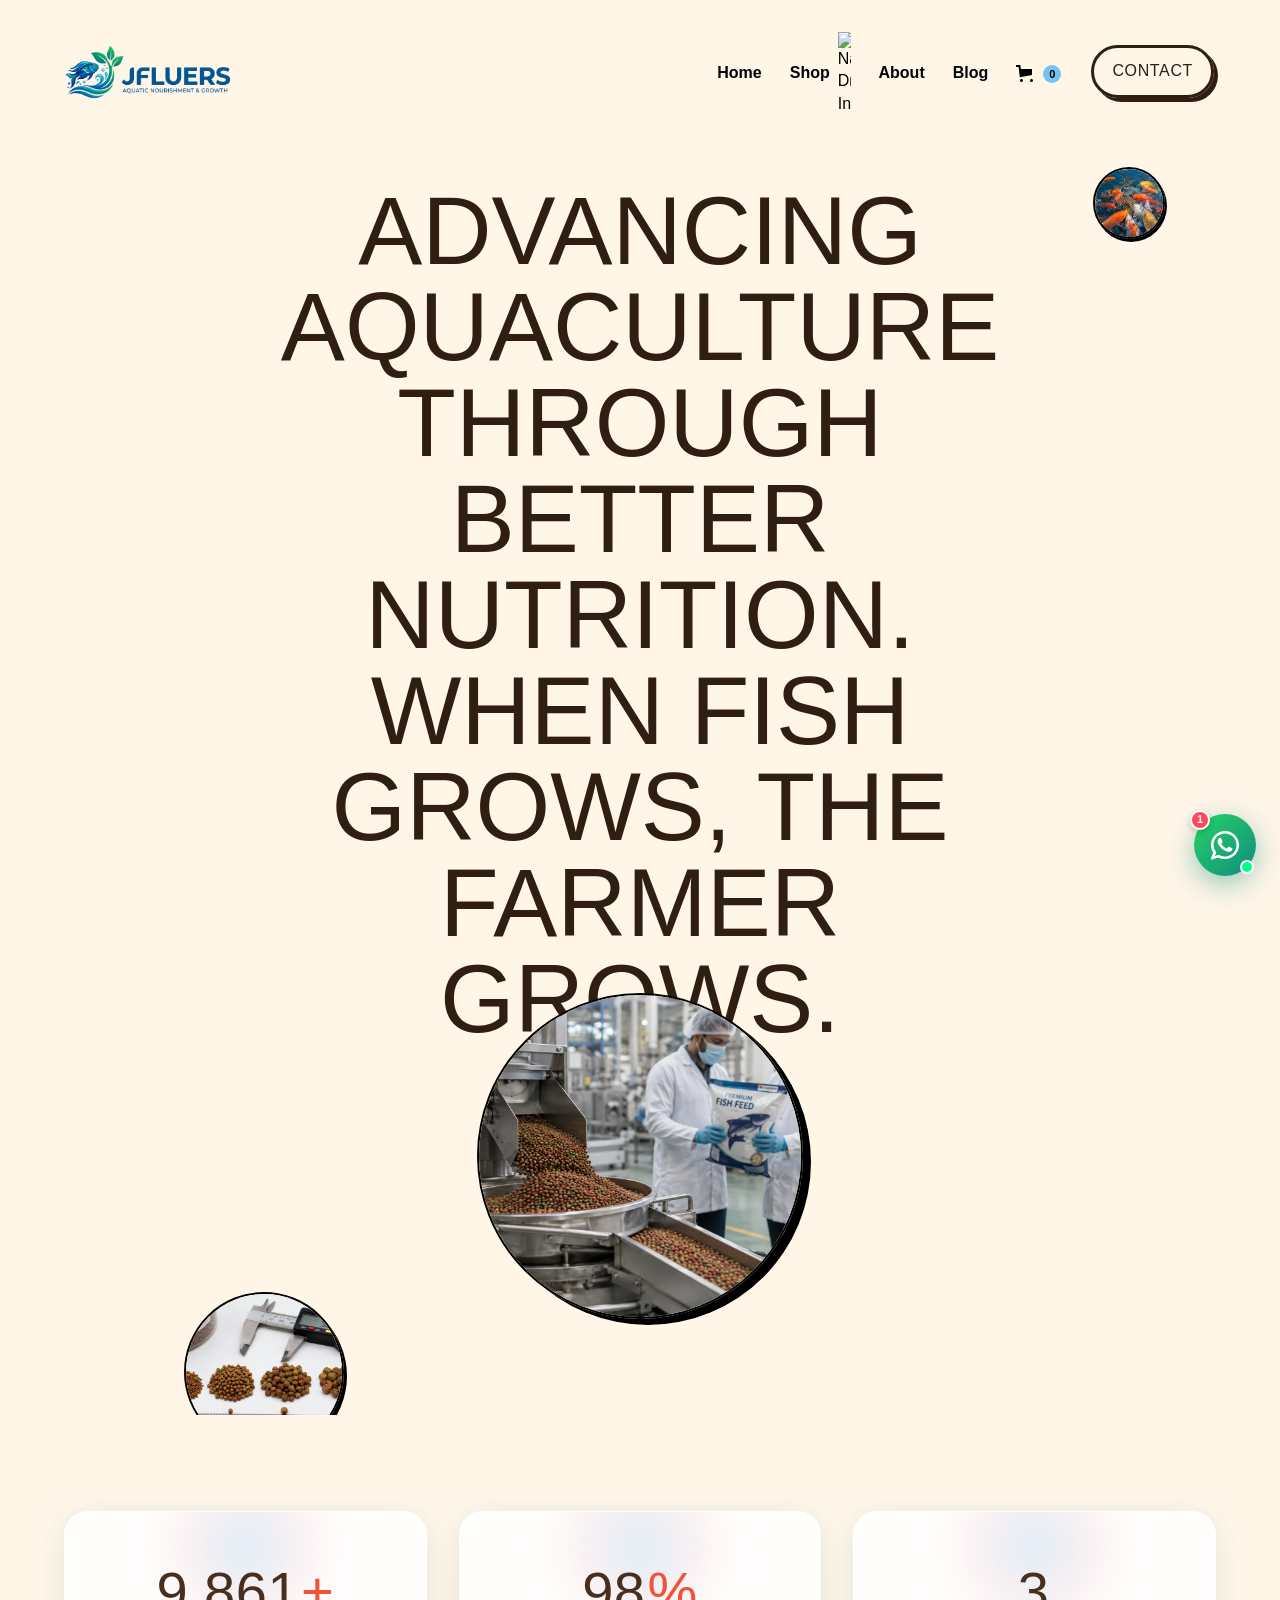
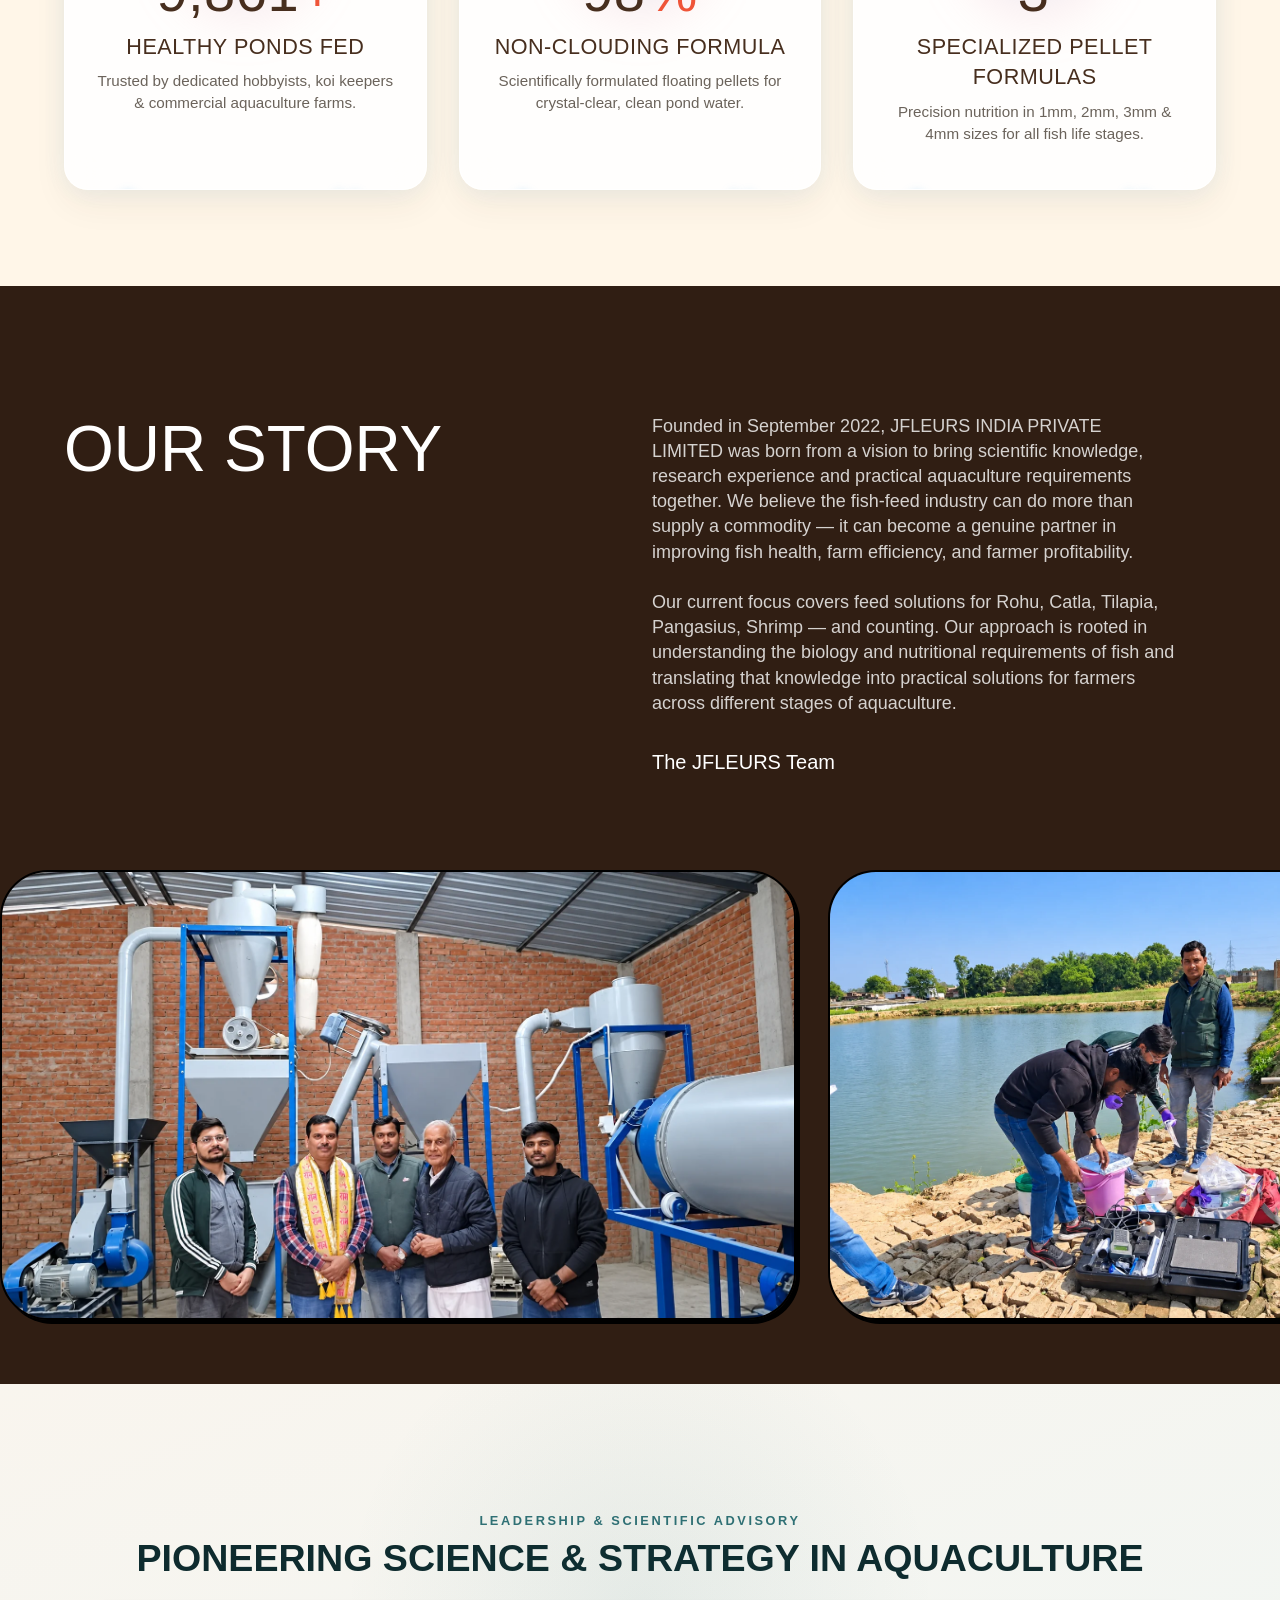
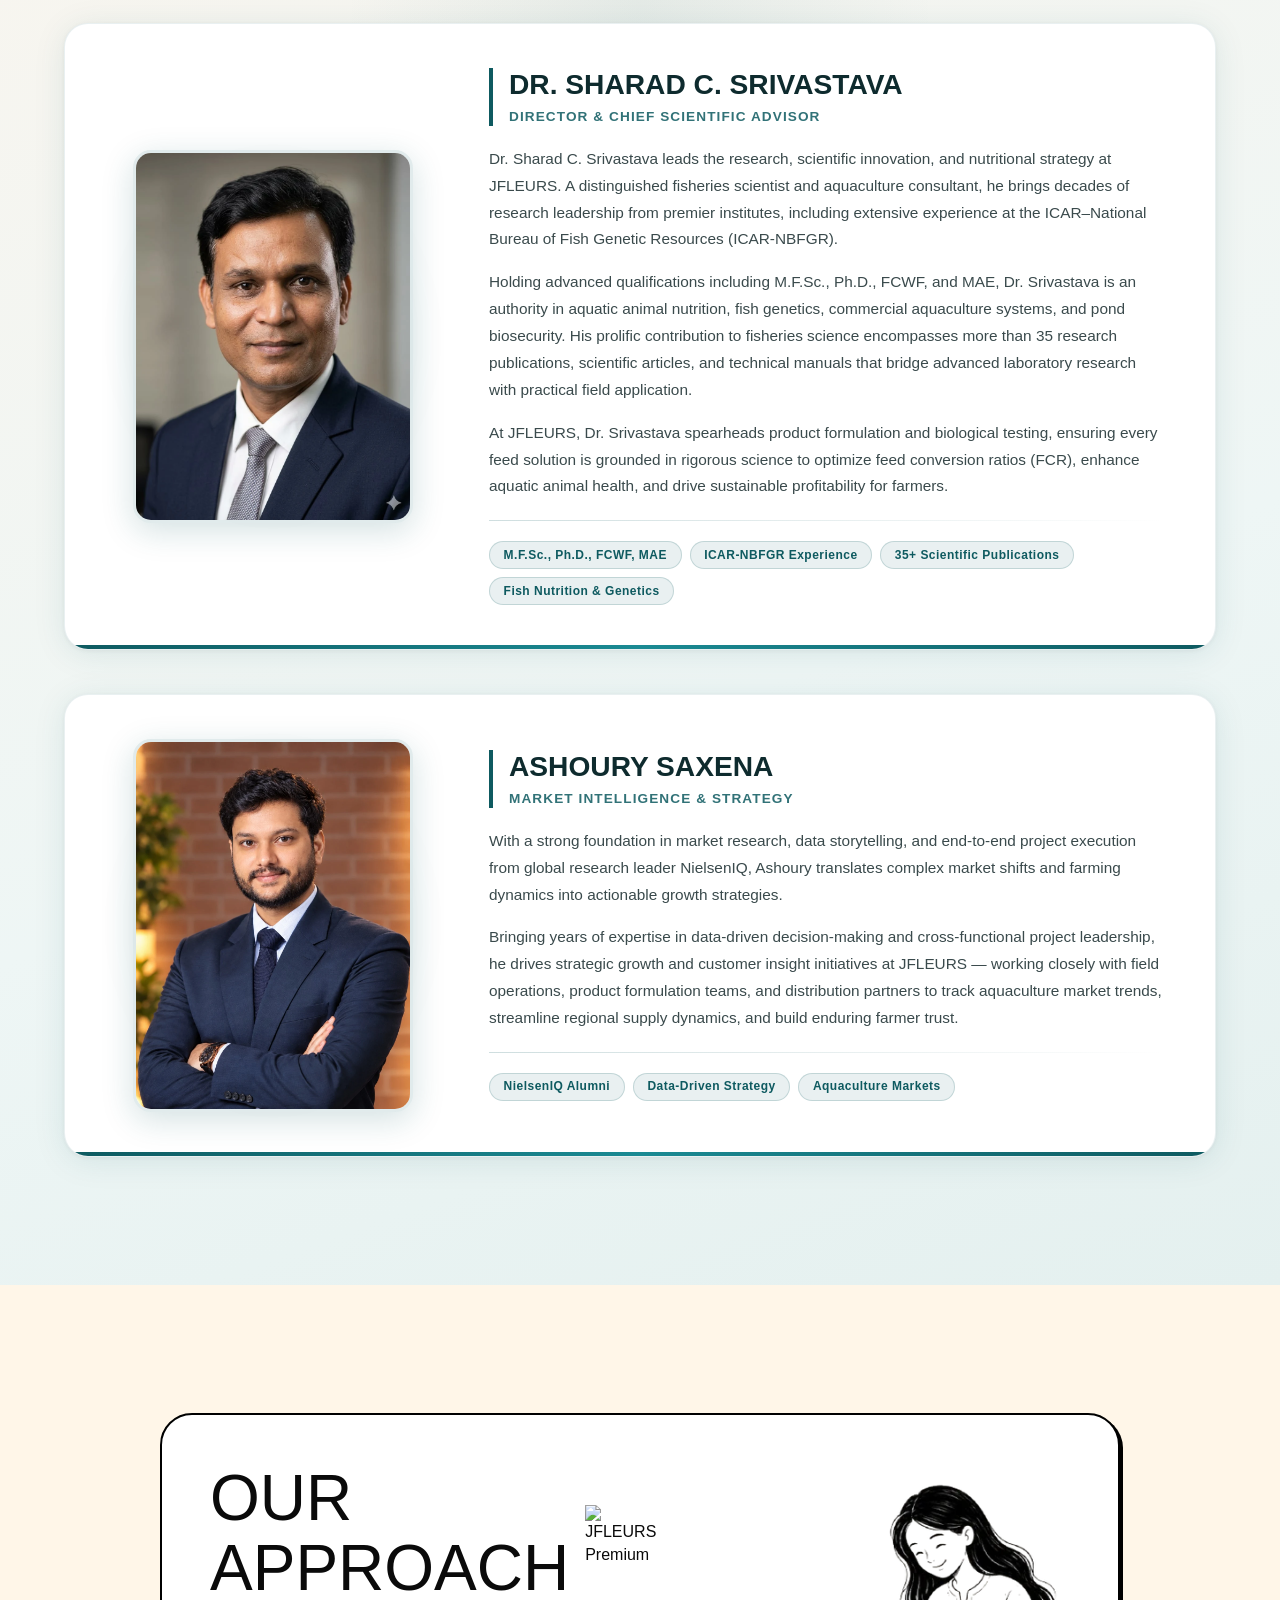
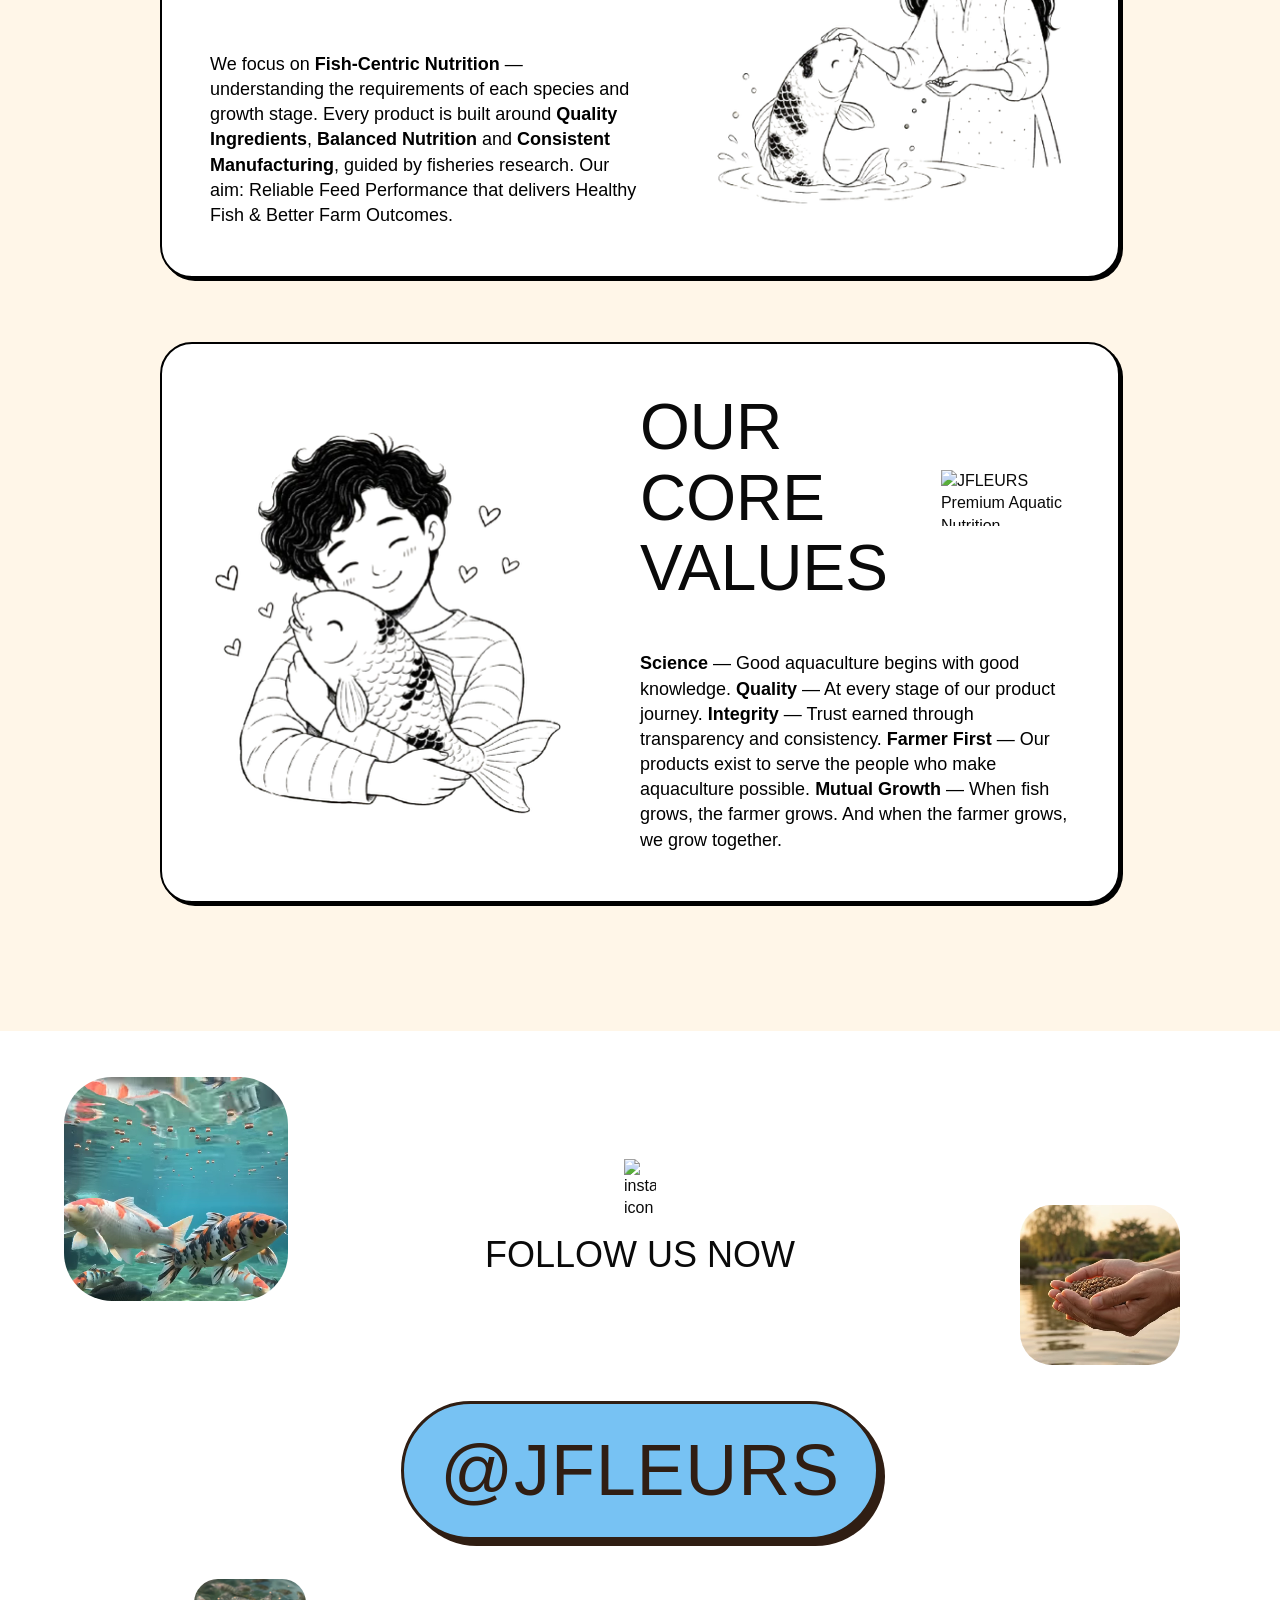
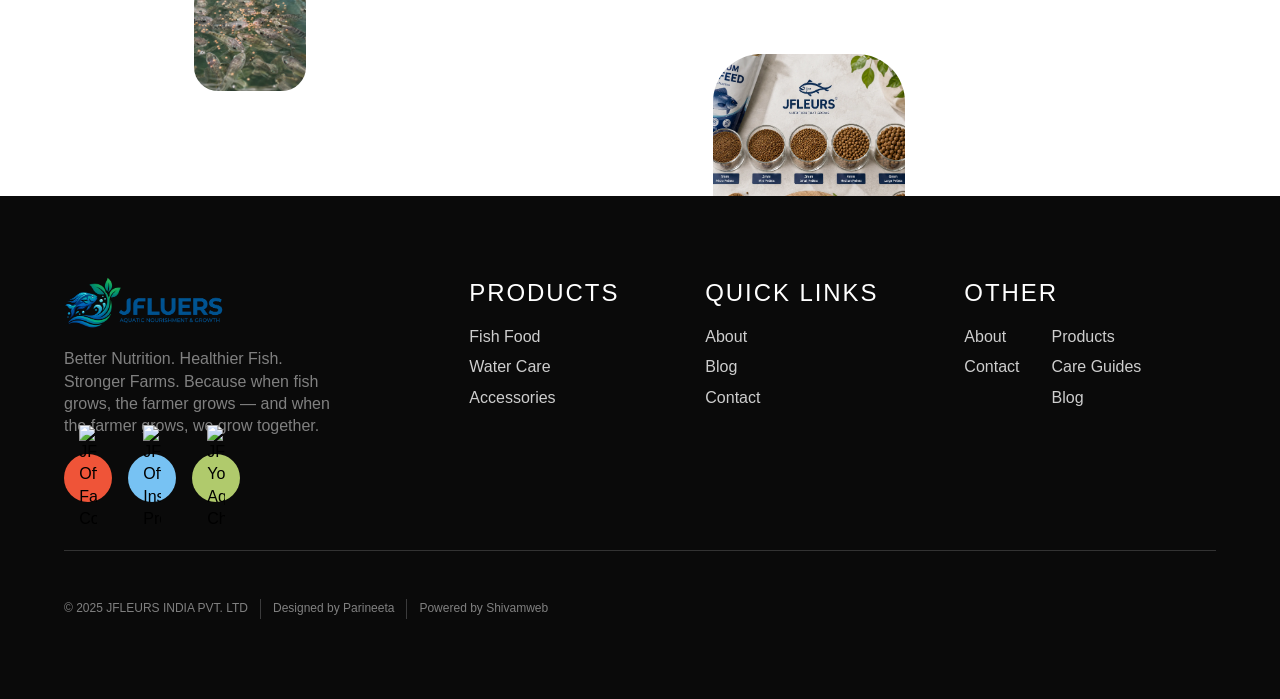
==== commit c0acfe6e: "main" ====
--- a/about.html
+++ b/about.html
@@ -1,6 +1,6 @@
 <!DOCTYPE html>
 <!-- Last Published: Thu May 15 2025 02:40:29 GMT+0000 (Coordinated Universal Time) -->
-<html data-wf-domain="jfleursindia.com" data-wf-page="67bcad09b77e326100857d30" data-wf-site="67bca7c8e37cd6f01f3e9423" lang="en">
+<html data-wf-domain="www.jfleursindia.com" data-wf-page="67bcad09b77e326100857d30" data-wf-site="67bca7c8e37cd6f01f3e9423" lang="en">
     <head>
         <meta charset="utf-8"/>
         <title>About Us | JFLEURS INDIA PVT. LTD - Advancing Aquaculture Through Better Nutrition</title>
@@ -12,18 +12,19 @@
         <meta name="theme-color" content="#0e5a60"/>
         <meta name="geo.region" content="IN"/>
         <meta name="geo.placename" content="India"/>
-        <link rel="canonical" href="https://jfleursindia.com/about.html"/>
+        <link rel="canonical" href="https://www.jfleursindia.com/about.html"/>
+        <meta name="google-site-verification" content="Vm90WsvCS8tR032B0woU773ftfKZUPyUeMoQhTlzHnk" />
 
         <!-- Open Graph / Facebook / WhatsApp -->
         <meta property="og:type" content="website"/>
         <meta property="og:site_name" content="JFLEURS INDIA PVT. LTD"/>
         <meta property="og:locale" content="en_IN"/>
-        <meta property="og:url" content="https://jfleursindia.com/about.html"/>
+        <meta property="og:url" content="https://www.jfleursindia.com/about.html"/>
         <meta property="og:title" content="About Us | JFLEURS INDIA PVT. LTD - Premium Fish Nutrition Pioneers"/>
         <meta property="og:description" content="Learn about JFLEURS INDIA PVT. LTD, dedicated to formulating premium nutrition, scientific pellet sizes, and optimal health solutions for koi and pond fish enthusiasts."/>
-        <meta property="og:image" content="https://jfleursindia.com/assets/img/preview.png"/>
-        <meta property="og:image:secure_url" content="https://jfleursindia.com/assets/img/preview.png"/>
-        <meta property="og:image:type" content="image/png"/>
+        <meta property="og:image" content="https://www.jfleursindia.com/assets/img/preview.jpg"/>
+        <meta property="og:image:secure_url" content="https://www.jfleursindia.com/assets/img/preview.jpg"/>
+        <meta property="og:image:type" content="image/jpeg"/>
         <meta property="og:image:width" content="1200"/>
         <meta property="og:image:height" content="800"/>
         <meta property="og:image:alt" content="About JFLEURS INDIA PVT. LTD"/>
@@ -32,7 +33,7 @@
         <meta name="twitter:card" content="summary_large_image"/>
         <meta name="twitter:title" content="About Us | JFLEURS INDIA PVT. LTD - Premium Fish Nutrition Pioneers"/>
         <meta name="twitter:description" content="Learn about JFLEURS INDIA PVT. LTD, dedicated to formulating premium nutrition, scientific pellet sizes, and optimal health solutions for koi and pond fish enthusiasts."/>
-        <meta name="twitter:image" content="https://jfleursindia.com/assets/img/preview.png"/>
+        <meta name="twitter:image" content="https://www.jfleursindia.com/assets/img/preview.jpg"/>
         <meta name="twitter:image:alt" content="About JFLEURS INDIA PVT. LTD"/>
 
         <!-- Favicons -->
@@ -46,51 +47,89 @@
   "@graph": [
     {
       "@type": "AboutPage",
-      "@id": "https://jfleursindia.com/about.html#webpage",
-      "url": "https://jfleursindia.com/about.html",
-      "name": "About JFLEURS INDIA PVT. LTD",
-      "description": "Dedicated to formulating premium nutrition, scientific pellet sizes, and optimal health solutions for koi and pond fish.",
+      "@id": "https://www.jfleursindia.com/about.html#webpage",
+      "url": "https://www.jfleursindia.com/about.html",
+      "name": "About JFLEURS INDIA PVT. LTD - Leadership & Scientific Team",
+      "description": "Discover JFLEURS aquaculture research, scientific feed formulations led by Dr. Sharad C. Srivastava (Ex-ICAR-NBFGR), and sustainable fish nutrition.",
       "isPartOf": {
         "@type": "WebSite",
-        "@id": "https://jfleursindia.com/#website",
+        "@id": "https://www.jfleursindia.com/#website",
         "name": "JFLEURS INDIA PVT. LTD",
-        "url": "https://jfleursindia.com/"
+        "url": "https://www.jfleursindia.com/"
       }
     },
     {
       "@type": "Organization",
-      "@id": "https://jfleursindia.com/#organization",
+      "@id": "https://www.jfleursindia.com/#organization",
       "name": "JFLEURS INDIA PVT. LTD",
-      "url": "https://jfleursindia.com/",
-      "logo": "https://jfleursindia.com/assets/img/logo.webp",
-      "contactPoint": {
-        "@type": "ContactPoint",
-        "telephone": "+91-7011976671",
-        "contactType": "Customer Support",
-        "areaServed": "IN"
-      }
+      "url": "https://www.jfleursindia.com/",
+      "logo": "https://www.jfleursindia.com/assets/img/logo.webp",
+      "founder": {
+        "@type": "Person",
+        "name": "Ashoury Saxena",
+        "jobTitle": "Managing Director",
+        "worksFor": {
+          "@id": "https://www.jfleursindia.com/#organization"
+        }
+      },
+      "employee": [
+        {
+          "@type": "Person",
+          "name": "Dr. Sharad C. Srivastava",
+          "jobTitle": "Director & Chief Scientific Advisor",
+          "honorificPrefix": "Dr.",
+          "description": "Distinguished fisheries scientist with decades of leadership at ICAR-NBFGR, holding M.F.Sc., Ph.D., FCWF, MAE.",
+          "worksFor": {
+            "@id": "https://www.jfleursindia.com/#organization"
+          }
+        },
+        {
+          "@type": "Person",
+          "name": "Ashoury Saxena",
+          "jobTitle": "Managing Director",
+          "worksFor": {
+            "@id": "https://www.jfleursindia.com/#organization"
+          }
+        }
+      ],
+      "contactPoint": [
+        {
+          "@type": "ContactPoint",
+          "telephone": "+91-9236923025",
+          "email": "info@jfleursindia.com",
+          "contactType": "General Inquiries",
+          "areaServed": "IN"
+        },
+        {
+          "@type": "ContactPoint",
+          "telephone": "+91-9236923025",
+          "email": "sales@jfleursindia.com",
+          "contactType": "Sales & Bulk Feed Orders",
+          "areaServed": "IN"
+        }
+      ]
     },
     {
       "@type": "BreadcrumbList",
-      "@id": "https://jfleursindia.com/about.html#breadcrumbs",
+      "@id": "https://www.jfleursindia.com/about.html#breadcrumbs",
       "itemListElement": [
         {
           "@type": "ListItem",
           "position": 1,
           "name": "Home",
-          "item": "https://jfleursindia.com/"
+          "item": "https://www.jfleursindia.com/"
         },
         {
           "@type": "ListItem",
           "position": 2,
           "name": "About Us",
-          "item": "https://jfleursindia.com/about.html"
+          "item": "https://www.jfleursindia.com/about.html"
         }
       ]
     }
   ]
 }
-        </script>
+</script>
         <link href="/assets/css/style.css" rel="stylesheet" type="text/css"/>
         <link href="/assets/css/hero-aquatic.css" rel="stylesheet" type="text/css"/>
         <link href="https://fonts.googleapis.com" rel="preconnect"/>
@@ -161,46 +200,46 @@
                         <div class="container-medium">
                             <div class="navbar_component">
                                 <a href="/index.html" aria-current="page" class="navbar_logo-wrap w-inline-block w--current">
-                                    <img src="/assets/img/logo.webp" loading="lazy" alt="" class="navbar_logo"/>
+                                    <img src="/assets/img/logo.webp" loading="lazy" alt="JFLEURS INDIA - Premium Floating Fish Food Brand Logo" class="navbar_logo"/>
                                 </a>
                                 <div class="navbar_links-wrap">
                                     <div class="navbar_links">
                                         <a href="/index.html" aria-current="page" class="navbar_link w-inline-block w--current">
                                             <div class="navbar_link-text">Home</div>
-                                            <img src="/assets/img/Favicon.webp" loading="lazy" alt="" class="navbar_link-paw"/>
+                                            <img src="/assets/img/Favicon.webp" loading="lazy" alt="JFLEURS Fish Feed Icon" class="navbar_link-paw"/>
                                         </a>
                                         <div data-w-id="91f775a1-b432-4137-5244-453bce7752bd" class="navbar_dropdown">
                                             <a href="#" class="navbar_dropdown-link w-inline-block">
                                                 <div class="navbar_link-text">Shop</div>
-                                                <img loading="lazy" src="https://cdn.prod.website-files.com/67bca7c8e37cd6f01f3e9423/67bca7c8e37cd6f01f3e9648_icon-dropdown.svg" alt="" class="navbar_dropdown-arrow"/>
+                                                <img loading="lazy" src="https://cdn.prod.website-files.com/67bca7c8e37cd6f01f3e9423/67bca7c8e37cd6f01f3e9648_icon-dropdown.svg" alt="Navigation Dropdown Indicator" class="navbar_dropdown-arrow"/>
                                             </a>
                                             <div class="navbar_dropdown-content">
                                                 <a href="/product-detail.html?slug=1mm-fish-food" class="navbar_link w-inline-block">
                                                     <div class="navbar_link-text">1mm Fish Food</div>
-                                                    <img src="/assets/img/Favicon.webp" loading="lazy" alt="" class="navbar_link-paw"/>
+                                                    <img src="/assets/img/Favicon.webp" loading="lazy" alt="JFLEURS Fish Feed Icon" class="navbar_link-paw"/>
                                                 </a>
                                                 <a href="/product-detail.html?slug=2mm-fish-food" class="navbar_link w-inline-block">
                                                     <div class="navbar_link-text">2mm Fish Food</div>
-                                                    <img src="/assets/img/Favicon.webp" loading="lazy" alt="" class="navbar_link-paw"/>
+                                                    <img src="/assets/img/Favicon.webp" loading="lazy" alt="JFLEURS Fish Feed Icon" class="navbar_link-paw"/>
                                                 </a>
                                                 <a href="/product-detail.html?slug=3mm-fish-food" class="navbar_link w-inline-block">
                                                     <div class="navbar_link-text">3mm Fish Food</div>
-                                                    <img src="/assets/img/Favicon.webp" loading="lazy" alt="" class="navbar_link-paw"/>
+                                                    <img src="/assets/img/Favicon.webp" loading="lazy" alt="JFLEURS Fish Feed Icon" class="navbar_link-paw"/>
                                                 </a>
                                                 <a href="/product-detail.html?slug=4mm-fish-food" class="navbar_link w-inline-block">
                                                     <div class="navbar_link-text">4mm Fish Food</div>
-                                                    <img src="/assets/img/Favicon.webp" loading="lazy" alt="" class="navbar_link-paw"/>
+                                                    <img src="/assets/img/Favicon.webp" loading="lazy" alt="JFLEURS Fish Feed Icon" class="navbar_link-paw"/>
                                                 </a>
                                             </div>
                                         </div>
 
                                         <a href="/about.html" class="navbar_link w-inline-block">
                                             <div class="navbar_link-text">About</div>
-                                            <img src="/assets/img/Favicon.webp" loading="lazy" alt="" class="navbar_link-paw"/>
+                                            <img src="/assets/img/Favicon.webp" loading="lazy" alt="JFLEURS Fish Feed Icon" class="navbar_link-paw"/>
                                         </a>
                                         <a href="/blog.html" class="navbar_link w-inline-block">
                                             <div class="navbar_link-text">Blog</div>
-                                            <img src="/assets/img/Favicon.webp" loading="lazy" alt="" class="navbar_link-paw"/>
+                                            <img src="/assets/img/Favicon.webp" loading="lazy" alt="JFLEURS Fish Feed Icon" class="navbar_link-paw"/>
                                         </a>
                                         <div data-open-product="" data-wf-cart-type="rightSidebar" data-wf-cart-query="query Dynamo3 {
   database {
@@ -354,7 +393,7 @@
                                                             </script>
                                                             <div class="w-commerce-commercecartlist" data-wf-collection="database.commerceOrder.userItems" data-wf-template-id="wf-template-59fa6ac8-07e1-0892-98ea-e9082265a2fe">
                                                                 <div class="w-commerce-commercecartitem">
-                                                                    <img src="https://cdn.prod.website-files.com/plugins/Basic/assets/placeholder.60f9b1840c.svg" data-wf-bindings="%5B%7B%22src%22%3A%7B%22type%22%3A%22ImageRef%22%2C%22filter%22%3A%7B%22type%22%3A%22identity%22%2C%22params%22%3A%5B%5D%7D%2C%22dataPath%22%3A%22database.commerceOrder.userItems%5B%5D.sku.f_main_image_4dr%22%7D%7D%5D" alt="" class="w-commerce-commercecartitemimage cart_image w-dyn-bind-empty"/>
+                                                                    <img src="https://cdn.prod.website-files.com/plugins/Basic/assets/placeholder.60f9b1840c.svg" data-wf-bindings="%5B%7B%22src%22%3A%7B%22type%22%3A%22ImageRef%22%2C%22filter%22%3A%7B%22type%22%3A%22identity%22%2C%22params%22%3A%5B%5D%7D%2C%22dataPath%22%3A%22database.commerceOrder.userItems%5B%5D.sku.f_main_image_4dr%22%7D%7D%5D" alt="JFLEURS Shopping Cart Item Preview" class="w-commerce-commercecartitemimage cart_image w-dyn-bind-empty"/>
                                                                     <div class="w-commerce-commercecartiteminfo">
                                                                         <div data-wf-bindings="%5B%7B%22innerHTML%22%3A%7B%22type%22%3A%22PlainText%22%2C%22filter%22%3A%7B%22type%22%3A%22identity%22%2C%22params%22%3A%5B%5D%7D%2C%22dataPath%22%3A%22database.commerceOrder.userItems%5B%5D.product.f_name_%22%7D%7D%5D" class="w-commerce-commercecartproductname cart_product-name w-dyn-bind-empty"></div>
                                                                         <div data-wf-bindings="%5B%7B%22innerHTML%22%3A%7B%22type%22%3A%22CommercePrice%22%2C%22filter%22%3A%7B%22type%22%3A%22price%22%2C%22params%22%3A%5B%5D%7D%2C%22dataPath%22%3A%22database.commerceOrder.userItems%5B%5D.price%22%7D%7D%5D" class="cart_product-price">₹ 0.00 INR</div>
@@ -664,7 +703,7 @@
                                     <div class="about-values_content">
                                         <div class="about-values_head">
                                             <h2 class="heading-style-h3">Our Approach</h2>
-                                            <img src="https://cdn.prod.website-files.com/67bca7c8e37cd6f01f3e9423/67bf9a49def17228ab38e793_shape-1.svg" loading="lazy" alt="" class="about-values_shape"/>
+                                            <img src="https://cdn.prod.website-files.com/67bca7c8e37cd6f01f3e9423/67bf9a49def17228ab38e793_shape-1.svg" loading="lazy" alt="JFLEURS Premium Aquatic Nutrition" class="about-values_shape"/>
                                         </div>
                                         <p class="text-style-subtitle is-small">We focus on <strong>Fish-Centric Nutrition</strong> — understanding the requirements of each species and growth stage. Every product is built around <strong>Quality Ingredients</strong>, <strong>Balanced Nutrition</strong> and <strong>Consistent Manufacturing</strong>, guided by fisheries research. Our aim: Reliable Feed Performance that delivers Healthy Fish &amp; Better Farm Outcomes.</p>
                                     </div>
@@ -675,7 +714,7 @@
                                     <div class="about-values_content">
                                         <div class="about-values_head">
                                             <h2 class="heading-style-h3">Our Core Values</h2>
-                                            <img src="https://cdn.prod.website-files.com/67bca7c8e37cd6f01f3e9423/67bf9a95e0f7182a60020414_shape-2.svg" loading="lazy" alt="" class="about-values_shape"/>
+                                            <img src="https://cdn.prod.website-files.com/67bca7c8e37cd6f01f3e9423/67bf9a95e0f7182a60020414_shape-2.svg" loading="lazy" alt="JFLEURS Premium Aquatic Nutrition" class="about-values_shape"/>
                                         </div>
                                         <p class="text-style-subtitle is-small"><strong>Science</strong> — Good aquaculture begins with good knowledge. <strong>Quality</strong> — At every stage of our product journey. <strong>Integrity</strong> — Trust earned through transparency and consistency. <strong>Farmer First</strong> — Our products exist to serve the people who make aquaculture possible. <strong>Mutual Growth</strong> — When fish grows, the farmer grows. And when the farmer grows, we grow together.</p>
                                     </div>
@@ -728,18 +767,18 @@
                             <div class="footer_main">
                                 <div class="footer_brand">
                                     <a href="/index.html" aria-current="page" class="footer_logo-wrap w-inline-block w--current">
-                                        <img src="/assets/img/logo.webp" loading="lazy" alt="" class="footer_logo"/>
+                                        <img src="/assets/img/logo.webp" loading="lazy" alt="JFLEURS INDIA - Premium Floating Fish Food Brand Logo" class="footer_logo"/>
                                     </a>
                                     <p class="footer_about">Better Nutrition. Healthier Fish. Stronger Farms. Because when fish grows, the farmer grows — and when the farmer grows, we grow together.</p>
                                     <div class="footer_social">
                                         <a href="https://facebook.com" target="_blank" class="footer_social-link w-inline-block">
-                                            <img loading="lazy" src="https://cdn.prod.website-files.com/67bca7c8e37cd6f01f3e9423/67be383685fa348b2f6b7119_social-face.svg" alt="" class="footer_social-icon"/>
+                                            <img loading="lazy" src="https://cdn.prod.website-files.com/67bca7c8e37cd6f01f3e9423/67be383685fa348b2f6b7119_social-face.svg" alt="JFLEURS Official Facebook Community" class="footer_social-icon"/>
                                         </a>
                                         <a href="https://instagram.com" target="_blank" class="footer_social-link is-blue w-inline-block">
-                                            <img loading="lazy" src="https://cdn.prod.website-files.com/67bca7c8e37cd6f01f3e9423/67bfa0f1f7622a4a39355934_social-insta.svg" alt="" class="footer_social-icon"/>
+                                            <img loading="lazy" src="https://cdn.prod.website-files.com/67bca7c8e37cd6f01f3e9423/67bfa0f1f7622a4a39355934_social-insta.svg" alt="JFLEURS Official Instagram Profile" class="footer_social-icon"/>
                                         </a>
                                         <a href="https://youtube.com" target="_blank" class="footer_social-link is-green w-inline-block">
-                                            <img loading="lazy" src="https://cdn.prod.website-files.com/67bca7c8e37cd6f01f3e9423/67be384551f0482818a19c4b_social-yt.svg" alt="" class="footer_social-icon"/>
+                                            <img loading="lazy" src="https://cdn.prod.website-files.com/67bca7c8e37cd6f01f3e9423/67be384551f0482818a19c4b_social-yt.svg" alt="JFLEURS YouTube Aquaculture Channel" class="footer_social-icon"/>
                                         </a>
                                     </div>
                                 </div>
@@ -771,7 +810,7 @@
                                             <div class="footer_links">
                                                 <a href="/shop.html" class="footer_link">Products</a>
                                                 <a href="/blog.html" class="footer_link">Care Guides</a>
-                                                <a href="/post/choosing-the-best-food-for-your-pet" class="footer_link">Blog</a>
+                                                <a href="/blog-detail.html?slug=choosing-the-best-food-for-your-pet" class="footer_link">Blog</a>
                                             </div>
                                         </div>
                                     </div>
--- a/assets/css/hero-aquatic.css
+++ b/assets/css/hero-aquatic.css
@@ -562,7 +562,7 @@
 }
 
 /* ==========================================================================
-   FLOATING AQUATIC CHATBOT WIDGET (WHATSAPP +917011976671)
+   FLOATING AQUATIC CHATBOT WIDGET (WHATSAPP +919236923025)
    ========================================================================== */
 .aquatic-chatbot-container {
     position: fixed;
@@ -1573,3 +1573,1423 @@
     opacity: 0 !important;
     pointer-events: none !important;
 }
+
+/* ==========================================================================
+   ENHANCED CONTACT PAGE DETAILS (ADDRESS, GSTIN, DEPT EMAILS & PHONE)
+   ========================================================================== */
+.contact_infos-enhanced {
+    display: grid;
+    grid-template-columns: repeat(auto-fit, minmax(280px, 1fr));
+    gap: 1.75rem;
+    width: 100%;
+    margin-top: 2rem;
+}
+
+.contact_info-card {
+    background: #ffffff;
+    border: 1px solid rgba(14, 90, 96, 0.12);
+    border-radius: 20px;
+    padding: 1.75rem 1.75rem;
+    box-shadow: 0 4px 20px rgba(14, 90, 96, 0.06);
+    display: flex;
+    flex-direction: column;
+    gap: 1rem;
+    position: relative;
+    overflow: hidden;
+    transition: transform 0.25s ease, box-shadow 0.25s ease;
+}
+
+.contact_info-card:hover {
+    transform: translateY(-3px);
+    box-shadow: 0 8px 28px rgba(14, 90, 96, 0.12);
+}
+
+.contact_info-card.is-full-width {
+    grid-column: 1 / -1;
+}
+
+.contact_card-header {
+    display: flex;
+    align-items: center;
+    gap: 0.75rem;
+    border-bottom: 1px solid rgba(14, 90, 96, 0.08);
+    padding-bottom: 0.75rem;
+}
+
+.contact_card-icon {
+    width: 36px;
+    height: 36px;
+    border-radius: 10px;
+    background: rgba(14, 90, 96, 0.08);
+    color: #0e5a60;
+    display: flex;
+    align-items: center;
+    justify-content: center;
+    flex-shrink: 0;
+}
+
+.contact_card-icon svg {
+    width: 18px;
+    height: 18px;
+    fill: currentColor;
+}
+
+.contact_card-title {
+    font-size: 0.82rem;
+    font-weight: 700;
+    letter-spacing: 0.08em;
+    text-transform: uppercase;
+    color: #0e5a60;
+    margin: 0;
+}
+
+.contact_company-name {
+    font-size: 1.12rem;
+    font-weight: 700;
+    color: #0e2b2e;
+    margin-bottom: 0.25rem;
+}
+
+.contact_address-text {
+    font-size: 0.95rem;
+    line-height: 1.65;
+    color: #472e1e;
+    margin: 0;
+}
+
+.contact_gstin-badge {
+    display: inline-flex;
+    flex-wrap: wrap;
+    align-items: center;
+    gap: 0.5rem;
+    background: rgba(14, 90, 96, 0.06);
+    border: 1px solid rgba(14, 90, 96, 0.15);
+    border-radius: 8px;
+    padding: 0.45rem 0.75rem;
+    font-size: 0.8rem;
+    font-weight: 600;
+    color: #0e5a60;
+    margin-top: 0.35rem;
+}
+
+.contact_gstin-badge strong {
+    color: #0e2b2e;
+    letter-spacing: 0.04em;
+}
+
+.contact_phone-link {
+    font-size: 1.35rem;
+    font-weight: 700;
+    color: #0e5a60;
+    text-decoration: none;
+    display: inline-flex;
+    align-items: center;
+    gap: 0.5rem;
+    transition: color 0.2s ease;
+}
+
+.contact_phone-link:hover {
+    color: #1a8a93;
+    text-decoration: underline;
+}
+
+.contact_hours-note {
+    font-size: 0.82rem;
+    color: #72594a;
+    margin: 0;
+}
+
+.contact_action-buttons {
+    display: flex;
+    flex-wrap: wrap;
+    gap: 0.6rem;
+    margin-top: 0.25rem;
+}
+
+.contact_action-btn {
+    display: inline-flex;
+    align-items: center;
+    gap: 0.4rem;
+    padding: 0.45rem 0.95rem;
+    border-radius: 999px;
+    font-size: 0.82rem;
+    font-weight: 600;
+    text-decoration: none;
+    transition: all 0.2s ease;
+}
+
+.contact_action-btn.call-btn {
+    background: #0e5a60;
+    color: #ffffff;
+}
+
+.contact_action-btn.call-btn:hover {
+    background: #14757c;
+}
+
+.contact_action-btn.wa-btn {
+    background: #25d366;
+    color: #ffffff;
+}
+
+.contact_action-btn.wa-btn:hover {
+    background: #20b858;
+}
+
+.contact_action-btn.insta-btn {
+    background: #e1306c;
+    color: #ffffff;
+}
+
+.contact_action-btn.insta-btn:hover {
+    background: #c9265d;
+}
+
+.contact_dept-emails-grid {
+    display: grid;
+    grid-template-columns: repeat(auto-fit, minmax(220px, 1fr));
+    gap: 0.85rem;
+}
+
+.contact_dept-email-item {
+    background: rgba(14, 90, 96, 0.03);
+    border: 1px solid rgba(14, 90, 96, 0.08);
+    border-radius: 12px;
+    padding: 0.75rem 1rem;
+    display: flex;
+    flex-direction: column;
+    gap: 0.2rem;
+    transition: background 0.2s ease, border-color 0.2s ease;
+}
+
+.contact_dept-email-item:hover {
+    background: rgba(14, 90, 96, 0.07);
+    border-color: rgba(14, 90, 96, 0.2);
+}
+
+.contact_dept-label {
+    font-size: 0.74rem;
+    font-weight: 600;
+    text-transform: uppercase;
+    letter-spacing: 0.05em;
+    color: #72594a;
+}
+
+.contact_dept-link {
+    font-size: 0.92rem;
+    font-weight: 700;
+    color: #0e5a60;
+    text-decoration: none;
+    word-break: break-all;
+}
+
+.contact_dept-link:hover {
+    text-decoration: underline;
+}
+
+@media screen and (max-width: 767px) {
+    .contact_infos-enhanced {
+        grid-template-columns: 1fr;
+    }
+    
+    .contact_info-card {
+        padding: 1.4rem 1.25rem;
+    }
+    
+    .contact_dept-emails-grid {
+        grid-template-columns: 1fr;
+    }
+
+    .contact_map-iframe {
+        height: 240px;
+    }
+}
+
+/* Google Map Container */
+.contact_map-wrapper {
+    width: 100%;
+    border-radius: 16px;
+    overflow: hidden;
+    position: relative;
+    border: 1px solid rgba(14, 90, 96, 0.14);
+    box-shadow: 0 4px 16px rgba(14, 90, 96, 0.08);
+    background: #e8f2f2;
+}
+
+.contact_map-iframe {
+    width: 100%;
+    height: 300px;
+    border: 0;
+    display: block;
+}
+
+.contact_map-actions {
+    display: flex;
+    justify-content: space-between;
+    align-items: center;
+    flex-wrap: wrap;
+    gap: 0.75rem;
+    padding-top: 0.25rem;
+}
+
+.contact_map-directions-btn {
+    display: inline-flex;
+    align-items: center;
+    gap: 0.45rem;
+    padding: 0.5rem 1.15rem;
+    background: #0e5a60;
+    color: #ffffff;
+    border-radius: 999px;
+    font-size: 0.84rem;
+    font-weight: 600;
+    text-decoration: none;
+    transition: all 0.2s ease;
+}
+
+.contact_map-directions-btn:hover {
+    background: #14757c;
+    transform: translateY(-1px);
+    box-shadow: 0 4px 12px rgba(14, 90, 96, 0.2);
+}
+
+.contact_map-directions-btn svg {
+    width: 16px;
+    height: 16px;
+    fill: currentColor;
+}
+
+/* ==========================================================================
+   JFLEURS LUXURY EDITORIAL BLOG DETAIL PAGE & SCIENTIFIC ARTICLE STYLES
+   ========================================================================== */
+
+/* Universal Mobile Overflow Protection */
+html, body {
+    max-width: 100%;
+    overflow-x: hidden;
+}
+
+/* Pure White Background & White Navbar on Blog Detail & Product Detail */
+body.blog-detail-body,
+body.product-detail-body,
+.page-wrapper.is-blog-detail,
+.page-wrapper.is-product-detail,
+.blog-detail-body .navbar,
+.blog-detail-body .navbar_negative-margin,
+.blog-detail-body .navbar_component,
+.blog-detail-body .navbar_links-wrap,
+.product-detail-body .navbar,
+.product-detail-body .navbar_negative-margin,
+.product-detail-body .navbar_component,
+.product-detail-body .navbar_links-wrap,
+.page-wrapper.is-blog-detail .navbar,
+.page-wrapper.is-blog-detail .navbar_negative-margin,
+.page-wrapper.is-blog-detail .navbar_component,
+.page-wrapper.is-blog-detail .navbar_links-wrap,
+.page-wrapper.is-product-detail .navbar,
+.page-wrapper.is-product-detail .navbar_negative-margin,
+.page-wrapper.is-product-detail .navbar_component,
+.page-wrapper.is-product-detail .navbar_links-wrap {
+    background-color: #ffffff !important;
+    background: #ffffff !important;
+}
+
+.blog-detail-body .navbar,
+.product-detail-body .navbar,
+.page-wrapper.is-blog-detail .navbar,
+.page-wrapper.is-product-detail .navbar {
+    border-bottom: 1px solid rgba(14, 90, 96, 0.08) !important;
+    box-shadow: 0 2px 12px rgba(14, 90, 96, 0.03) !important;
+}
+
+.blog-detail-body .navbar_dropdown-content,
+.product-detail-body .navbar_dropdown-content,
+.page-wrapper.is-blog-detail .navbar_dropdown-content,
+.page-wrapper.is-product-detail .navbar_dropdown-content {
+    background-color: #ffffff !important;
+    box-shadow: 0 10px 30px rgba(14, 90, 96, 0.12) !important;
+}
+
+/* Product Detail Specific White Styling */
+.product-detail-body .section_product {
+    background-color: #ffffff !important;
+    padding-top: clamp(3.5rem, 6vw, 5rem) !important;
+    width: 100%;
+    box-sizing: border-box;
+}
+
+.product-detail-body .product_wrapper {
+    box-sizing: border-box;
+    max-width: 100%;
+}
+
+/* Page Level & Typography Overrides for Blog Detail */
+.section_blog-post-header {
+    position: relative;
+    padding-top: clamp(3.5rem, 6vw, 5rem) !important;
+    padding-bottom: 1.5rem;
+    font-family: 'Plus Jakarta Sans', -apple-system, BlinkMacSystemFont, "Segoe UI", Roboto, "Helvetica Neue", Arial, sans-serif !important;
+    color: #2b3d41;
+    width: 100%;
+    box-sizing: border-box;
+    background-color: #ffffff !important;
+}
+
+.section_blog-post-body {
+    position: relative;
+    font-family: 'Plus Jakarta Sans', -apple-system, BlinkMacSystemFont, "Segoe UI", Roboto, "Helvetica Neue", Arial, sans-serif !important;
+    color: #2b3d41;
+    width: 100%;
+    box-sizing: border-box;
+    background-color: #ffffff !important;
+}
+
+/* Breadcrumbs */
+.blog-detail_breadcrumbs {
+    display: inline-flex;
+    align-items: center;
+    flex-wrap: wrap;
+    gap: 0.5rem;
+    font-size: 0.88rem;
+    color: #6a7e84;
+    margin-bottom: 1.75rem;
+    background: #f4f8f8;
+    border: 1px solid rgba(14, 90, 96, 0.12);
+    border-radius: 999px;
+    padding: 0.45rem 1.15rem;
+    box-shadow: 0 2px 10px rgba(14, 90, 96, 0.04);
+    max-width: 100%;
+    box-sizing: border-box;
+}
+
+.blog-detail_breadcrumb-link {
+    color: #0e5a60;
+    text-decoration: none;
+    font-weight: 600;
+    transition: color 0.2s ease;
+}
+
+.blog-detail_breadcrumb-link:hover {
+    color: #ff7d3b;
+    text-decoration: underline;
+}
+
+.blog-detail_breadcrumb-separator {
+    color: #a4b6ba;
+    font-size: 0.8rem;
+    font-weight: 400;
+}
+
+.blog-detail_breadcrumb-current {
+    color: #26383c;
+    font-weight: 700;
+    max-width: 280px;
+    white-space: nowrap;
+    overflow: hidden;
+    text-overflow: ellipsis;
+}
+
+/* Meta Tags & Badge Row */
+.blog-detail_header-content {
+    margin-bottom: 2rem;
+    width: 100%;
+    max-width: 100%;
+    box-sizing: border-box;
+}
+
+.blog-detail_tags-row {
+    display: flex;
+    align-items: center;
+    flex-wrap: wrap;
+    gap: 0.75rem;
+    margin-bottom: 1.25rem;
+    max-width: 100%;
+}
+
+.blog-detail_category-badge {
+    display: inline-flex;
+    align-items: center;
+    gap: 0.4rem;
+    padding: 0.42rem 1.15rem;
+    background: linear-gradient(135deg, rgba(14, 90, 96, 0.12) 0%, rgba(20, 117, 124, 0.2) 100%);
+    color: #0e5a60;
+    border: 1px solid rgba(14, 90, 96, 0.25);
+    border-radius: 999px;
+    font-size: 0.82rem;
+    font-weight: 700;
+    text-transform: uppercase;
+    letter-spacing: 0.05em;
+    box-shadow: 0 2px 8px rgba(14, 90, 96, 0.06);
+    white-space: normal;
+}
+
+.blog-detail_meta-item {
+    display: inline-flex;
+    align-items: center;
+    gap: 0.45rem;
+    font-size: 0.86rem;
+    font-weight: 600;
+    color: #556b70;
+    background: #f4f8f8;
+    padding: 0.42rem 1rem;
+    border-radius: 999px;
+    border: 1px solid rgba(14, 90, 96, 0.1);
+    box-shadow: 0 2px 6px rgba(14, 90, 96, 0.03);
+    white-space: nowrap;
+}
+
+/* Title & Lead Summary - Clean Luxury Editorial Typography */
+.blog-detail_title {
+    font-family: 'Plus Jakarta Sans', -apple-system, BlinkMacSystemFont, "Segoe UI", Roboto, "Helvetica Neue", Arial, sans-serif !important;
+    text-transform: none !important;
+    font-size: clamp(2rem, 3.8vw, 3.25rem) !important;
+    line-height: 1.2 !important;
+    font-weight: 800 !important;
+    color: #0a353a !important;
+    letter-spacing: -0.025em !important;
+    margin: 0.75rem 0 1.25rem 0 !important;
+    word-break: break-word;
+    overflow-wrap: break-word;
+    max-width: 100%;
+}
+
+.blog-detail_summary {
+    font-family: 'Plus Jakarta Sans', -apple-system, BlinkMacSystemFont, "Segoe UI", Roboto, "Helvetica Neue", Arial, sans-serif !important;
+    font-size: clamp(1.05rem, 1.35vw, 1.26rem) !important;
+    line-height: 1.7 !important;
+    color: #4a6066 !important;
+    font-weight: 400 !important;
+    margin-bottom: 1.75rem !important;
+    max-width: 860px !important;
+    word-break: break-word;
+    overflow-wrap: break-word;
+}
+
+/* Author Byline Bar */
+.blog-detail_author-byline {
+    display: inline-flex;
+    align-items: center;
+    gap: 1rem;
+    padding: 0.75rem 1.35rem 0.75rem 0.85rem;
+    background: #ffffff;
+    border-radius: 999px;
+    border: 1px solid rgba(14, 90, 96, 0.12);
+    box-shadow: 0 4px 18px rgba(14, 90, 96, 0.05);
+    max-width: 100%;
+    box-sizing: border-box;
+}
+
+.blog-detail_author-avatar-wrap {
+    display: flex;
+    align-items: center;
+    justify-content: center;
+    flex-shrink: 0;
+}
+
+.blog-detail_author-avatar {
+    width: 46px;
+    height: 46px;
+    border-radius: 50%;
+    object-fit: cover;
+    border: 2px solid #0e5a60;
+}
+
+.blog-detail_author-info {
+    display: flex;
+    flex-direction: column;
+    gap: 0.15rem;
+    min-width: 0;
+}
+
+.blog-detail_author-name {
+    font-size: 0.95rem;
+    font-weight: 700;
+    color: #0a353a;
+}
+
+.blog-detail_author-role {
+    font-size: 0.82rem;
+    color: #63777d;
+    word-break: break-word;
+}
+
+/* Featured Hero Image */
+.blog-detail_hero-image-wrap {
+    position: relative;
+    width: 100%;
+    max-width: 100%;
+    margin-top: 2rem;
+    margin-bottom: 2.5rem;
+    border-radius: 24px;
+    overflow: hidden;
+    box-shadow: 0 20px 50px rgba(14, 90, 96, 0.12), 0 4px 12px rgba(14, 90, 96, 0.04);
+    border: 1px solid rgba(14, 90, 96, 0.12);
+    background: #e8f2f2;
+    box-sizing: border-box;
+}
+
+.blog-detail_hero-image {
+    width: 100%;
+    height: auto;
+    max-height: 520px;
+    object-fit: cover;
+    display: block;
+    transition: transform 0.6s cubic-bezier(0.16, 1, 0.3, 1);
+}
+
+.blog-detail_hero-image-wrap:hover .blog-detail_hero-image {
+    transform: scale(1.02);
+}
+
+/* Two-column Article & Sidebar Layout - minmax(0, 1fr) for Zero Clipping */
+.blog-detail_layout {
+    display: grid;
+    grid-template-columns: minmax(0, 1fr) 340px;
+    gap: 3.5rem;
+    align-items: start;
+    width: 100%;
+    max-width: 100%;
+    box-sizing: border-box;
+}
+
+/* Article Body Typography */
+.blog-detail_article-body {
+    font-family: 'Plus Jakarta Sans', -apple-system, BlinkMacSystemFont, "Segoe UI", Roboto, "Helvetica Neue", Arial, sans-serif;
+    color: #2b3d41;
+    font-size: 1.08rem;
+    line-height: 1.85;
+    min-width: 0;
+    max-width: 100%;
+    word-break: break-word;
+    overflow-wrap: break-word;
+    box-sizing: border-box;
+}
+
+.blog-lead-paragraph {
+    background: linear-gradient(135deg, rgba(14, 90, 96, 0.04) 0%, rgba(20, 117, 124, 0.08) 100%);
+    padding: 1.5rem 1.85rem;
+    border-radius: 18px;
+    border-left: 4px solid #0e5a60;
+    margin-bottom: 2.5rem;
+    box-shadow: 0 4px 16px rgba(14, 90, 96, 0.03);
+    box-sizing: border-box;
+    max-width: 100%;
+    word-break: break-word;
+    overflow-wrap: break-word;
+}
+
+.blog-lead-paragraph p {
+    font-size: 1.18rem !important;
+    line-height: 1.8 !important;
+    color: #172d32 !important;
+    font-weight: 500 !important;
+    margin: 0 !important;
+    word-break: break-word;
+    overflow-wrap: break-word;
+}
+
+.blog-detail_article-body h2 {
+    font-family: 'Plus Jakarta Sans', -apple-system, BlinkMacSystemFont, "Segoe UI", Roboto, "Helvetica Neue", Arial, sans-serif !important;
+    text-transform: none !important;
+    font-size: clamp(1.45rem, 2.2vw, 1.85rem) !important;
+    font-weight: 800 !important;
+    color: #0a353a !important;
+    letter-spacing: -0.02em !important;
+    margin-top: 2.75rem !important;
+    margin-bottom: 1.15rem !important;
+    padding-bottom: 0.6rem !important;
+    border-bottom: 2px solid rgba(14, 90, 96, 0.12) !important;
+    scroll-margin-top: 100px;
+    word-break: break-word;
+    overflow-wrap: break-word;
+    max-width: 100%;
+}
+
+.blog-detail_article-body h3 {
+    font-family: 'Plus Jakarta Sans', -apple-system, BlinkMacSystemFont, "Segoe UI", Roboto, "Helvetica Neue", Arial, sans-serif !important;
+    text-transform: none !important;
+    font-size: 1.25rem !important;
+    font-weight: 700 !important;
+    color: #0e5a60 !important;
+    margin-top: 2rem !important;
+    margin-bottom: 0.75rem !important;
+    word-break: break-word;
+    overflow-wrap: break-word;
+}
+
+.blog-detail_article-body p {
+    margin-bottom: 1.5rem;
+    color: #2e4348;
+    word-break: break-word;
+    overflow-wrap: break-word;
+}
+
+.blog-detail_article-body ul,
+.blog-detail_article-body ol {
+    margin-bottom: 1.75rem;
+    padding-left: 1.5rem;
+    box-sizing: border-box;
+    max-width: 100%;
+}
+
+.blog-detail_article-body li {
+    margin-bottom: 0.65rem;
+    line-height: 1.75;
+    color: #2e4348;
+    word-break: break-word;
+    overflow-wrap: break-word;
+}
+
+.blog-detail_article-body strong {
+    color: #0a353a;
+    font-weight: 700;
+}
+
+/* Callout Box */
+.blog-callout-box {
+    display: flex;
+    gap: 1.25rem;
+    align-items: flex-start;
+    background: linear-gradient(135deg, #f2f8f8 0%, #e8f4f4 100%);
+    border-left: 5px solid #0e5a60;
+    border-radius: 18px;
+    padding: 1.5rem 1.75rem;
+    margin: 2.25rem 0;
+    box-shadow: 0 6px 22px rgba(14, 90, 96, 0.05);
+    box-sizing: border-box;
+    max-width: 100%;
+    word-break: break-word;
+    overflow-wrap: break-word;
+}
+
+.blog-callout-icon {
+    font-size: 1.75rem;
+    line-height: 1;
+    flex-shrink: 0;
+}
+
+.blog-callout-content {
+    min-width: 0;
+    flex-grow: 1;
+}
+
+.blog-callout-content h4 {
+    font-family: 'Plus Jakarta Sans', -apple-system, BlinkMacSystemFont, "Segoe UI", Roboto, sans-serif !important;
+    text-transform: none !important;
+    font-size: 1.15rem !important;
+    font-weight: 800 !important;
+    color: #0a353a !important;
+    margin: 0 0 0.4rem 0 !important;
+    word-break: break-word;
+}
+
+.blog-callout-content p {
+    margin: 0 !important;
+    font-size: 0.98rem !important;
+    line-height: 1.65 !important;
+    color: #374b50 !important;
+    word-break: break-word;
+}
+
+/* Scientific Content Tables - Scrollable Container with Visual Indicator */
+.blog-table-wrapper {
+    width: 100%;
+    max-width: 100%;
+    overflow-x: auto;
+    -webkit-overflow-scrolling: touch;
+    margin: 2.5rem 0;
+    border-radius: 18px;
+    border: 1px solid rgba(14, 90, 96, 0.15);
+    box-shadow: 0 8px 30px rgba(14, 90, 96, 0.08);
+    background: #ffffff;
+    box-sizing: border-box;
+}
+
+.blog-content-table {
+    width: 100%;
+    min-width: 580px;
+    border-collapse: collapse;
+    font-size: 0.96rem;
+    text-align: left;
+}
+
+.blog-content-table thead tr {
+    background: linear-gradient(135deg, #0e5a60 0%, #16464a 100%);
+    color: #ffffff;
+}
+
+.blog-content-table th {
+    padding: 1.1rem 1.25rem;
+    font-weight: 700;
+    font-size: 0.92rem;
+    letter-spacing: 0.04em;
+    text-transform: uppercase;
+    white-space: nowrap;
+}
+
+.blog-content-table td {
+    padding: 1rem 1.25rem;
+    border-bottom: 1px solid rgba(14, 90, 96, 0.08);
+    color: #2e4348;
+    vertical-align: middle;
+}
+
+.blog-content-table tbody tr:nth-child(even) {
+    background: #f8fbfa;
+}
+
+.blog-content-table tbody tr:hover {
+    background: #eef6f6;
+}
+
+/* Checklists */
+.blog-checklist {
+    margin: 2rem 0;
+    display: flex;
+    flex-direction: column;
+    gap: 0.9rem;
+    max-width: 100%;
+    box-sizing: border-box;
+}
+
+.blog-checklist-item {
+    display: flex;
+    gap: 1rem;
+    align-items: flex-start;
+    background: #ffffff;
+    border-radius: 14px;
+    padding: 1.1rem 1.35rem;
+    border: 1px solid rgba(14, 90, 96, 0.1);
+    box-shadow: 0 3px 12px rgba(14, 90, 96, 0.04);
+    transition: transform 0.2s ease, border-color 0.2s ease;
+    box-sizing: border-box;
+    max-width: 100%;
+    word-break: break-word;
+    overflow-wrap: break-word;
+}
+
+.blog-checklist-item:hover {
+    transform: translateX(4px);
+    border-color: rgba(14, 90, 96, 0.3);
+}
+
+.checklist-icon {
+    display: inline-flex;
+    align-items: center;
+    justify-content: center;
+    width: 28px;
+    height: 28px;
+    min-width: 28px;
+    background: linear-gradient(135deg, #0e5a60 0%, #14757c 100%);
+    color: #ffffff;
+    border-radius: 50%;
+    font-size: 0.85rem;
+    font-weight: 700;
+    margin-top: 2px;
+    box-shadow: 0 2px 8px rgba(14, 90, 96, 0.25);
+    flex-shrink: 0;
+}
+
+/* Sidebar Styling */
+.blog-detail_sidebar {
+    position: sticky;
+    top: 90px;
+    display: flex;
+    flex-direction: column;
+    gap: 1.75rem;
+    min-width: 0;
+    max-width: 100%;
+    box-sizing: border-box;
+}
+
+.blog-sidebar_card {
+    background: #ffffff;
+    border-radius: 20px;
+    padding: 1.75rem;
+    border: 1px solid rgba(14, 90, 96, 0.12);
+    box-shadow: 0 8px 30px rgba(14, 90, 96, 0.06);
+    box-sizing: border-box;
+    max-width: 100%;
+    word-break: break-word;
+    overflow-wrap: break-word;
+}
+
+.blog-sidebar_title {
+    font-family: 'Plus Jakarta Sans', -apple-system, BlinkMacSystemFont, "Segoe UI", Roboto, sans-serif !important;
+    text-transform: none !important;
+    font-size: 1.15rem !important;
+    color: #0a353a !important;
+    font-weight: 800 !important;
+    margin: 0 0 1.15rem 0 !important;
+    padding-bottom: 0.6rem !important;
+    border-bottom: 1px solid rgba(14, 90, 96, 0.1) !important;
+}
+
+.blog-sidebar_toc-list {
+    list-style: none;
+    padding: 0;
+    margin: 0;
+    display: flex;
+    flex-direction: column;
+    gap: 0.4rem;
+}
+
+.blog-sidebar_toc-link {
+    font-family: 'Plus Jakarta Sans', -apple-system, BlinkMacSystemFont, "Segoe UI", Roboto, sans-serif !important;
+    text-transform: none !important;
+    display: block;
+    padding: 0.5rem 0.75rem;
+    border-radius: 10px;
+    color: #4a5e63;
+    text-decoration: none;
+    font-size: 0.92rem;
+    line-height: 1.45;
+    transition: all 0.2s ease;
+    word-break: break-word;
+}
+
+.blog-sidebar_toc-link:hover,
+.blog-sidebar_toc-link.active {
+    background: rgba(14, 90, 96, 0.08);
+    color: #0e5a60;
+    font-weight: 700;
+    transform: translateX(6px);
+}
+
+/* Sidebar Product Explorer List */
+.blog-sidebar_product-list {
+    list-style: none;
+    padding: 0;
+    margin: 0 0 1.25rem 0;
+    display: flex;
+    flex-direction: column;
+    gap: 0.6rem;
+}
+
+.blog-sidebar_product-list li a {
+    display: block;
+    padding: 0.7rem 0.95rem;
+    background: #f8fbfa;
+    border-radius: 12px;
+    border: 1px solid rgba(14, 90, 96, 0.08);
+    color: #2e4348;
+    text-decoration: none;
+    font-size: 0.88rem;
+    transition: all 0.2s ease;
+    word-break: break-word;
+}
+
+.blog-sidebar_product-list li a:hover {
+    background: #0e5a60;
+    color: #ffffff;
+    transform: translateY(-2px);
+    box-shadow: 0 4px 12px rgba(14, 90, 96, 0.15);
+}
+
+.blog-sidebar_product-list li a:hover strong {
+    color: #ffffff;
+}
+
+.blog-sidebar_all-products-link {
+    display: inline-flex;
+    align-items: center;
+    gap: 0.35rem;
+    color: #0e5a60;
+    font-weight: 700;
+    font-size: 0.88rem;
+    text-decoration: none;
+    transition: gap 0.2s ease;
+}
+
+.blog-sidebar_all-products-link:hover {
+    color: #ff7d3b;
+    gap: 0.6rem;
+}
+
+/* Sidebar CTA Card */
+.blog-sidebar_card.cta-card {
+    background: linear-gradient(145deg, #0a3d42 0%, #06272a 100%);
+    color: #ffffff;
+    border: none;
+    box-shadow: 0 12px 35px rgba(10, 61, 66, 0.3);
+    position: relative;
+    overflow: hidden;
+}
+
+.blog-sidebar_cta-icon {
+    font-size: 2.2rem;
+    margin-bottom: 0.5rem;
+}
+
+.blog-sidebar_cta-title {
+    font-family: 'Plus Jakarta Sans', -apple-system, BlinkMacSystemFont, "Segoe UI", Roboto, sans-serif !important;
+    text-transform: none !important;
+    font-size: 1.28rem !important;
+    font-weight: 800 !important;
+    color: #ffffff !important;
+    line-height: 1.3 !important;
+    margin: 0 0 0.75rem 0 !important;
+}
+
+.blog-sidebar_cta-text {
+    font-size: 0.92rem;
+    line-height: 1.6;
+    color: #d5ecf0;
+    margin-bottom: 1.5rem;
+}
+
+.blog-sidebar_cta-actions {
+    display: flex;
+    flex-direction: column;
+    gap: 0.75rem;
+}
+
+.blog-sidebar_whatsapp-link {
+    display: flex;
+    align-items: center;
+    justify-content: center;
+    padding: 0.7rem 1rem;
+    background: rgba(37, 211, 102, 0.15);
+    color: #25d366;
+    border: 1px solid rgba(37, 211, 102, 0.3);
+    border-radius: 999px;
+    text-decoration: none;
+    font-weight: 700;
+    font-size: 0.88rem;
+    transition: all 0.2s ease;
+}
+
+.blog-sidebar_whatsapp-link:hover {
+    background: #25d366;
+    color: #ffffff;
+    transform: translateY(-2px);
+    box-shadow: 0 4px 14px rgba(37, 211, 102, 0.35);
+}
+
+/* Social Share Bar */
+.blog-detail_share-box {
+    display: flex;
+    align-items: center;
+    justify-content: space-between;
+    flex-wrap: wrap;
+    gap: 1rem;
+    padding: 1.35rem 1.75rem;
+    background: #ffffff;
+    border-radius: 18px;
+    margin: 3rem 0 2.5rem 0;
+    border: 1px solid rgba(14, 90, 96, 0.12);
+    box-shadow: 0 4px 20px rgba(14, 90, 96, 0.05);
+    box-sizing: border-box;
+    max-width: 100%;
+}
+
+.blog-detail_share-label {
+    font-size: 0.98rem;
+    font-weight: 700;
+    color: #0a353a;
+}
+
+.blog-detail_share-buttons {
+    display: flex;
+    gap: 0.65rem;
+    align-items: center;
+    flex-wrap: wrap;
+}
+
+.blog-share-btn {
+    display: inline-flex;
+    align-items: center;
+    gap: 0.45rem;
+    padding: 0.55rem 1.15rem;
+    border-radius: 999px;
+    border: none;
+    font-size: 0.85rem;
+    font-weight: 700;
+    cursor: pointer;
+    transition: all 0.25s cubic-bezier(0.16, 1, 0.3, 1);
+}
+
+.blog-share-btn:hover {
+    transform: translateY(-2px);
+    box-shadow: 0 4px 12px rgba(0, 0, 0, 0.15);
+}
+
+.share-wa {
+    background: #25D366;
+    color: #ffffff;
+}
+
+.share-x {
+    background: #111111;
+    color: #ffffff;
+}
+
+.share-copy {
+    background: #0e5a60;
+    color: #ffffff;
+}
+
+.blog-copy-feedback {
+    font-size: 0.82rem;
+    font-weight: 700;
+    color: #0e5a60;
+    opacity: 0;
+    transition: opacity 0.2s ease;
+    margin-left: 0.5rem;
+}
+
+.blog-copy-feedback.visible {
+    opacity: 1;
+}
+
+/* Author Box */
+.blog-detail_author-box {
+    display: flex;
+    gap: 1.75rem;
+    align-items: center;
+    background: #ffffff;
+    border: 1px solid rgba(14, 90, 96, 0.12);
+    border-radius: 20px;
+    padding: 2rem;
+    margin-top: 2.5rem;
+    box-shadow: 0 8px 30px rgba(14, 90, 96, 0.06);
+    box-sizing: border-box;
+    max-width: 100%;
+}
+
+.blog-detail_author-box-img-wrap {
+    flex-shrink: 0;
+}
+
+.blog-detail_author-box-img {
+    width: 95px;
+    height: 95px;
+    border-radius: 50%;
+    object-fit: cover;
+    border: 3px solid #0e5a60;
+    box-shadow: 0 6px 20px rgba(14, 90, 96, 0.18);
+}
+
+.blog-detail_author-box-header {
+    display: flex;
+    flex-direction: column;
+    gap: 0.25rem;
+    margin-bottom: 0.5rem;
+}
+
+.blog-detail_author-box-header h4 {
+    font-family: 'Plus Jakarta Sans', -apple-system, BlinkMacSystemFont, "Segoe UI", Roboto, sans-serif !important;
+    text-transform: none !important;
+    margin: 0 !important;
+    font-size: 1.25rem !important;
+    color: #0a353a !important;
+    font-weight: 800 !important;
+}
+
+.author-badge {
+    font-size: 0.84rem;
+    color: #ff7d3b;
+    font-weight: 700;
+    text-transform: uppercase;
+    letter-spacing: 0.05em;
+}
+
+.blog-detail_author-box-content {
+    min-width: 0;
+}
+
+.blog-detail_author-box-content p {
+    margin: 0;
+    font-size: 0.96rem;
+    line-height: 1.65;
+    color: #4a5c61;
+    word-break: break-word;
+}
+
+/* Related Articles Grid */
+.blog-detail_related-section {
+    margin-top: 4.5rem;
+    padding-top: 3rem;
+    border-top: 1px solid rgba(14, 90, 96, 0.12);
+    width: 100%;
+    box-sizing: border-box;
+}
+
+.blog-detail_related-section h2 {
+    font-family: 'Plus Jakarta Sans', -apple-system, BlinkMacSystemFont, "Segoe UI", Roboto, sans-serif !important;
+    text-transform: none !important;
+    font-size: 1.75rem !important;
+    font-weight: 800 !important;
+    color: #0a353a !important;
+    word-break: break-word;
+}
+
+.blog-detail_related-grid {
+    display: grid;
+    grid-template-columns: repeat(2, 1fr);
+    gap: 2rem;
+    width: 100%;
+    box-sizing: border-box;
+}
+
+.blog-related_card {
+    background: #ffffff;
+    border-radius: 20px;
+    overflow: hidden;
+    border: 1px solid rgba(14, 90, 96, 0.1);
+    box-shadow: 0 6px 25px rgba(14, 90, 96, 0.06);
+    display: flex;
+    flex-direction: column;
+    transition: all 0.35s cubic-bezier(0.16, 1, 0.3, 1);
+    box-sizing: border-box;
+    max-width: 100%;
+}
+
+.blog-related_card:hover {
+    transform: translateY(-6px);
+    box-shadow: 0 16px 36px rgba(14, 90, 96, 0.14);
+    border-color: rgba(14, 90, 96, 0.25);
+}
+
+.blog-related_img-wrap {
+    position: relative;
+    height: 220px;
+    overflow: hidden;
+}
+
+.blog-related_img {
+    width: 100%;
+    height: 100%;
+    object-fit: cover;
+    transition: transform 0.5s cubic-bezier(0.16, 1, 0.3, 1);
+}
+
+.blog-related_card:hover .blog-related_img {
+    transform: scale(1.06);
+}
+
+.blog-related_badge {
+    position: absolute;
+    top: 14px;
+    right: 14px;
+    background: rgba(14, 90, 96, 0.85);
+    backdrop-filter: blur(8px);
+    -webkit-backdrop-filter: blur(8px);
+    color: #ffffff;
+    padding: 0.35rem 0.85rem;
+    border-radius: 999px;
+    font-size: 0.78rem;
+    font-weight: 700;
+}
+
+.blog-related_body {
+    padding: 1.75rem;
+    display: flex;
+    flex-direction: column;
+    flex-grow: 1;
+    min-width: 0;
+}
+
+.blog-related_cat {
+    font-size: 0.78rem;
+    font-weight: 700;
+    color: #ff7d3b;
+    text-transform: uppercase;
+    letter-spacing: 0.05em;
+    margin-bottom: 0.5rem;
+}
+
+.blog-related_title {
+    font-size: 1.2rem;
+    line-height: 1.35;
+    margin: 0 0 0.85rem 0;
+    font-weight: 700;
+}
+
+.blog-related_title a {
+    font-family: 'Plus Jakarta Sans', -apple-system, BlinkMacSystemFont, "Segoe UI", Roboto, sans-serif !important;
+    text-transform: none !important;
+    color: #0a353a;
+    text-decoration: none;
+    transition: color 0.2s ease;
+    word-break: break-word;
+}
+
+.blog-related_title a:hover {
+    color: #ff7d3b;
+}
+
+.blog-related_summary {
+    font-size: 0.92rem;
+    color: #55686d;
+    line-height: 1.6;
+    margin-bottom: 1.5rem;
+    flex-grow: 1;
+    word-break: break-word;
+}
+
+.blog-related_read-btn {
+    display: inline-flex;
+    align-items: center;
+    gap: 0.4rem;
+    color: #0e5a60;
+    font-weight: 700;
+    font-size: 0.9rem;
+    text-decoration: none;
+    transition: gap 0.2s ease;
+}
+
+.blog-related_read-btn:hover {
+    color: #ff7d3b;
+    gap: 0.75rem;
+}
+
+/* ==========================================================================
+   RESPONSIVE MEDIA QUERIES
+   ========================================================================== */
+
+@media screen and (max-width: 991px) {
+    .blog-detail_layout {
+        grid-template-columns: minmax(0, 1fr) !important;
+        gap: 2.5rem;
+    }
+
+    .blog-detail_sidebar {
+        position: static;
+        order: 2;
+        width: 100%;
+    }
+
+    .blog-detail_related-grid {
+        grid-template-columns: 1fr;
+    }
+}
+
+@media screen and (max-width: 767px) {
+    .section_blog-post-header {
+        padding-top: 4.5rem !important;
+        padding-bottom: 1rem;
+    }
+
+    .blog-detail_breadcrumbs {
+        font-size: 0.8rem;
+        padding: 0.35rem 0.85rem;
+        margin-bottom: 1.25rem;
+    }
+
+    .blog-detail_breadcrumb-current {
+        max-width: 140px;
+    }
+
+    .blog-detail_title {
+        font-size: clamp(1.65rem, 6.5vw, 2.2rem) !important;
+        line-height: 1.25 !important;
+        margin: 0.5rem 0 1rem 0 !important;
+    }
+
+    .blog-detail_summary {
+        font-size: 1rem !important;
+        line-height: 1.6 !important;
+        margin-bottom: 1.25rem !important;
+    }
+
+    .blog-detail_author-byline {
+        width: 100%;
+        border-radius: 16px;
+        padding: 0.75rem 1rem;
+    }
+
+    .blog-lead-paragraph {
+        padding: 1.15rem 1.25rem;
+        border-radius: 14px;
+        margin-bottom: 1.75rem;
+    }
+
+    .blog-lead-paragraph p {
+        font-size: 1.05rem !important;
+        line-height: 1.65 !important;
+    }
+
+    .blog-detail_article-body h2 {
+        font-size: 1.35rem !important;
+        line-height: 1.3 !important;
+        margin-top: 2rem !important;
+    }
+
+    .blog-detail_article-body p {
+        font-size: 1rem !important;
+        line-height: 1.75 !important;
+    }
+
+    .blog-callout-box {
+        padding: 1.15rem 1.25rem;
+        border-radius: 14px;
+        gap: 0.85rem;
+        margin: 1.75rem 0;
+    }
+
+    .blog-callout-icon {
+        font-size: 1.4rem;
+    }
+
+    .blog-checklist-item {
+        padding: 0.85rem 1rem;
+        gap: 0.75rem;
+        border-radius: 12px;
+    }
+
+    .blog-table-wrapper {
+        margin: 1.75rem 0;
+        border-radius: 12px;
+    }
+
+    .blog-content-table th, 
+    .blog-content-table td {
+        padding: 0.75rem 0.85rem;
+        font-size: 0.85rem;
+    }
+
+    .blog-sidebar_card {
+        padding: 1.35rem 1.25rem;
+        border-radius: 16px;
+    }
+
+    .blog-detail_author-box {
+        flex-direction: column;
+        text-align: center;
+        padding: 1.5rem 1.25rem;
+        border-radius: 16px;
+        gap: 1rem;
+    }
+
+    .blog-detail_author-box-img {
+        width: 80px;
+        height: 80px;
+        margin: 0 auto;
+    }
+
+    .blog-detail_author-box-header {
+        align-items: center;
+    }
+
+    .blog-detail_share-box {
+        flex-direction: column;
+        align-items: flex-start;
+        padding: 1.25rem;
+        border-radius: 14px;
+        gap: 0.85rem;
+    }
+
+    .blog-detail_share-buttons {
+        width: 100%;
+        justify-content: flex-start;
+    }
+
+    .blog-detail_related-section {
+        margin-top: 3rem;
+        padding-top: 2rem;
+    }
+
+    .blog-related_body {
+        padding: 1.25rem;
+    }
+}
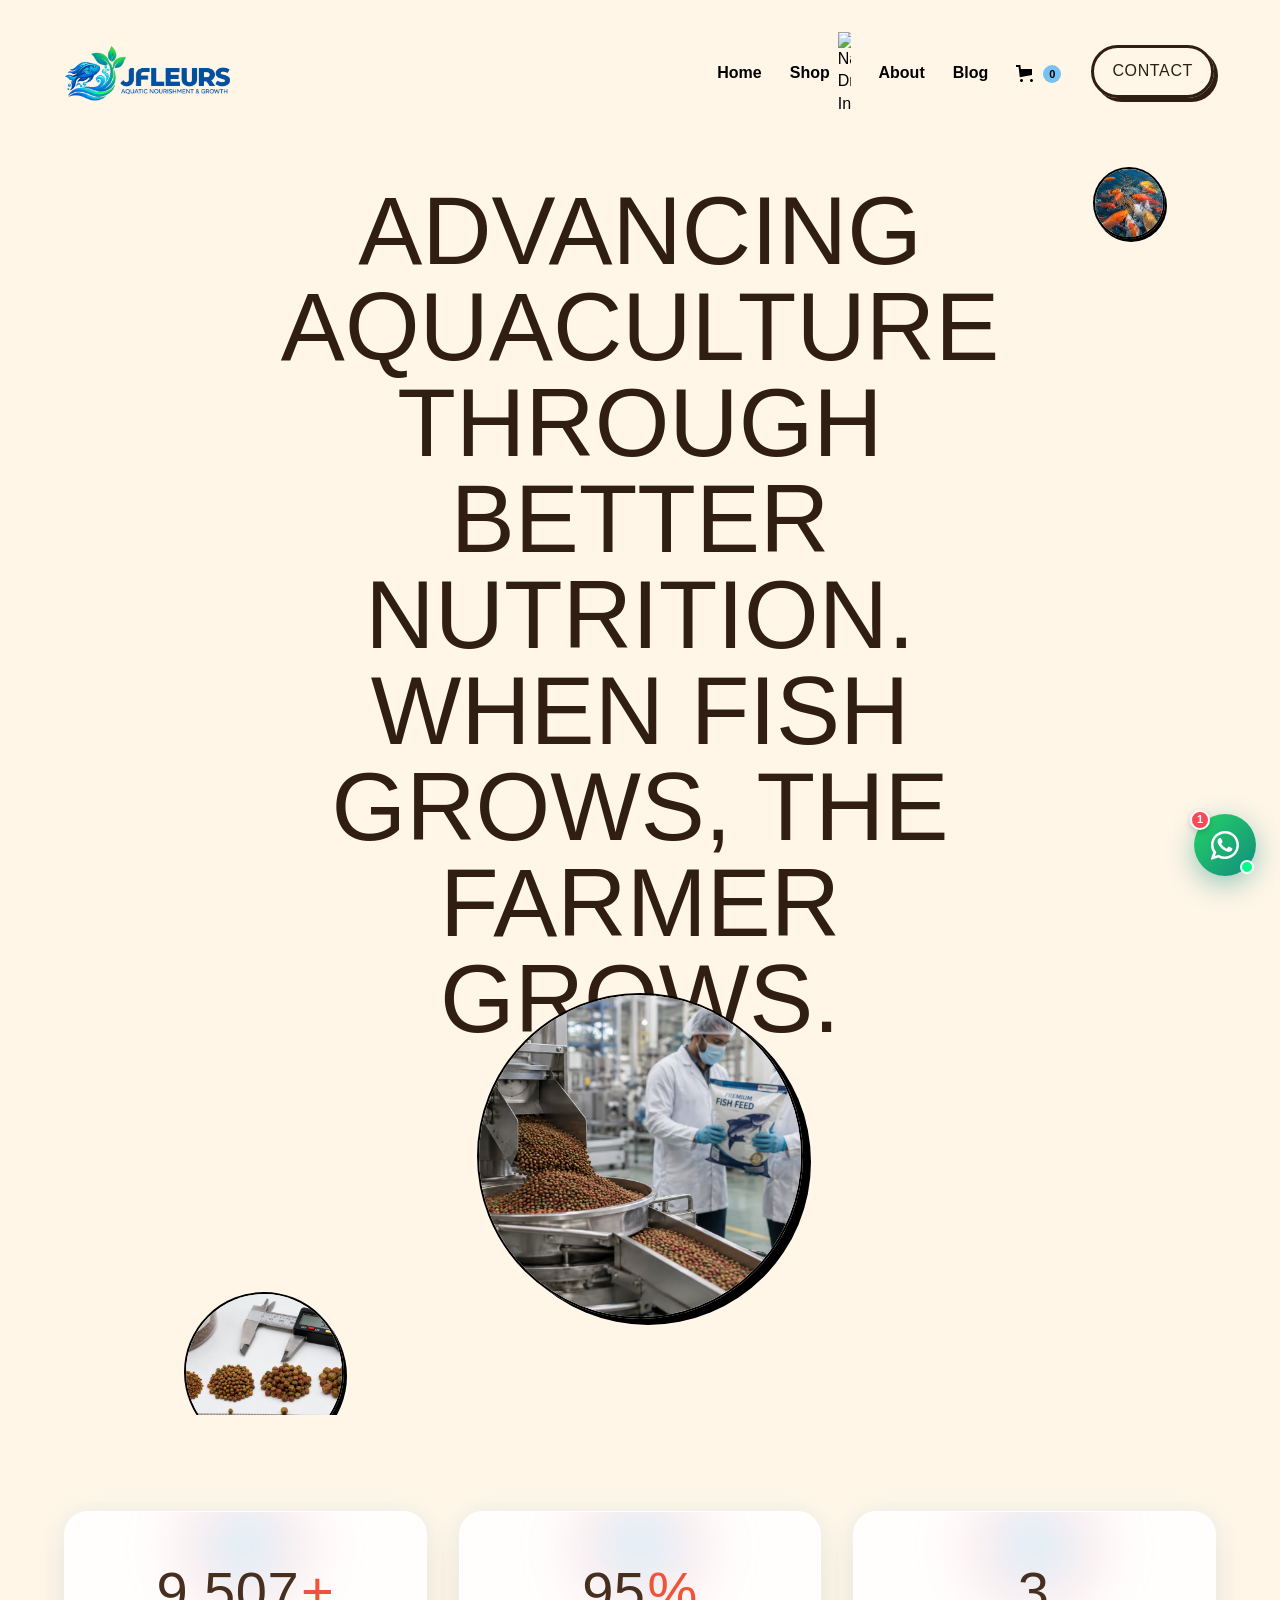
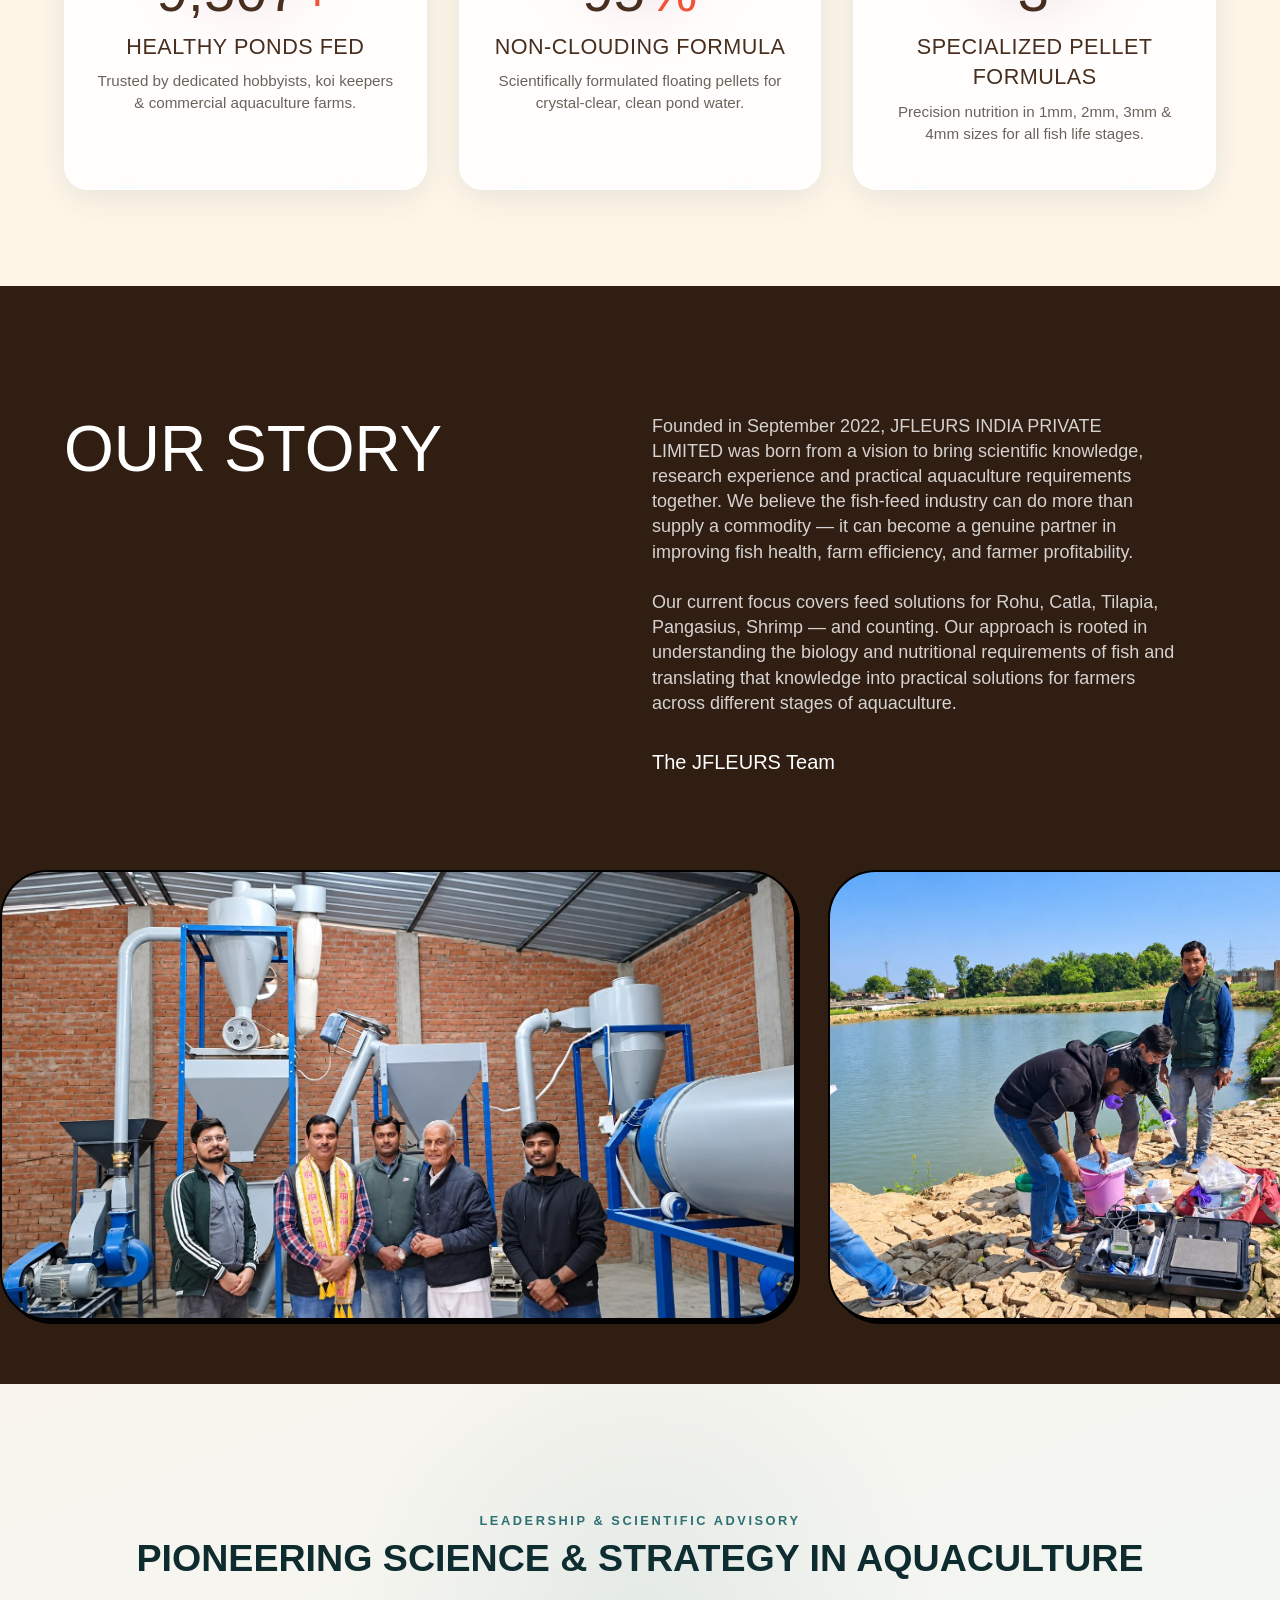
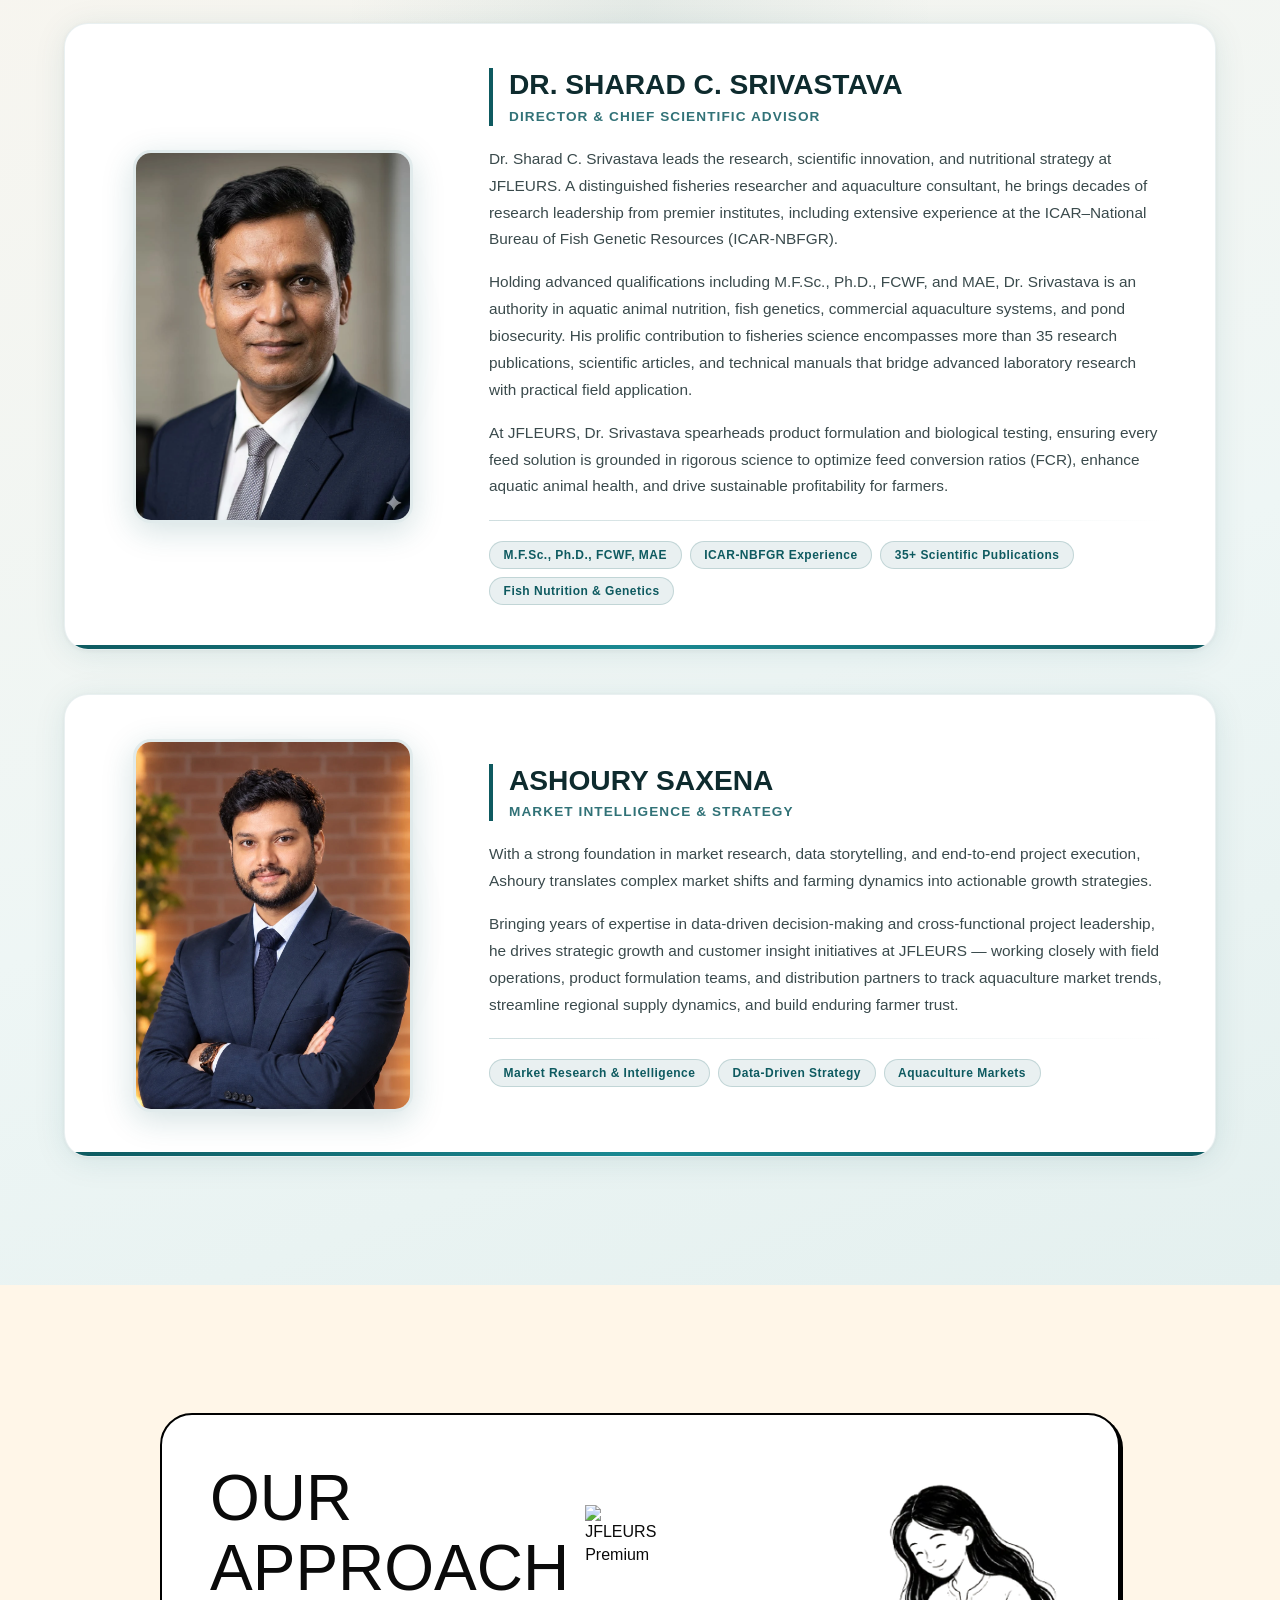
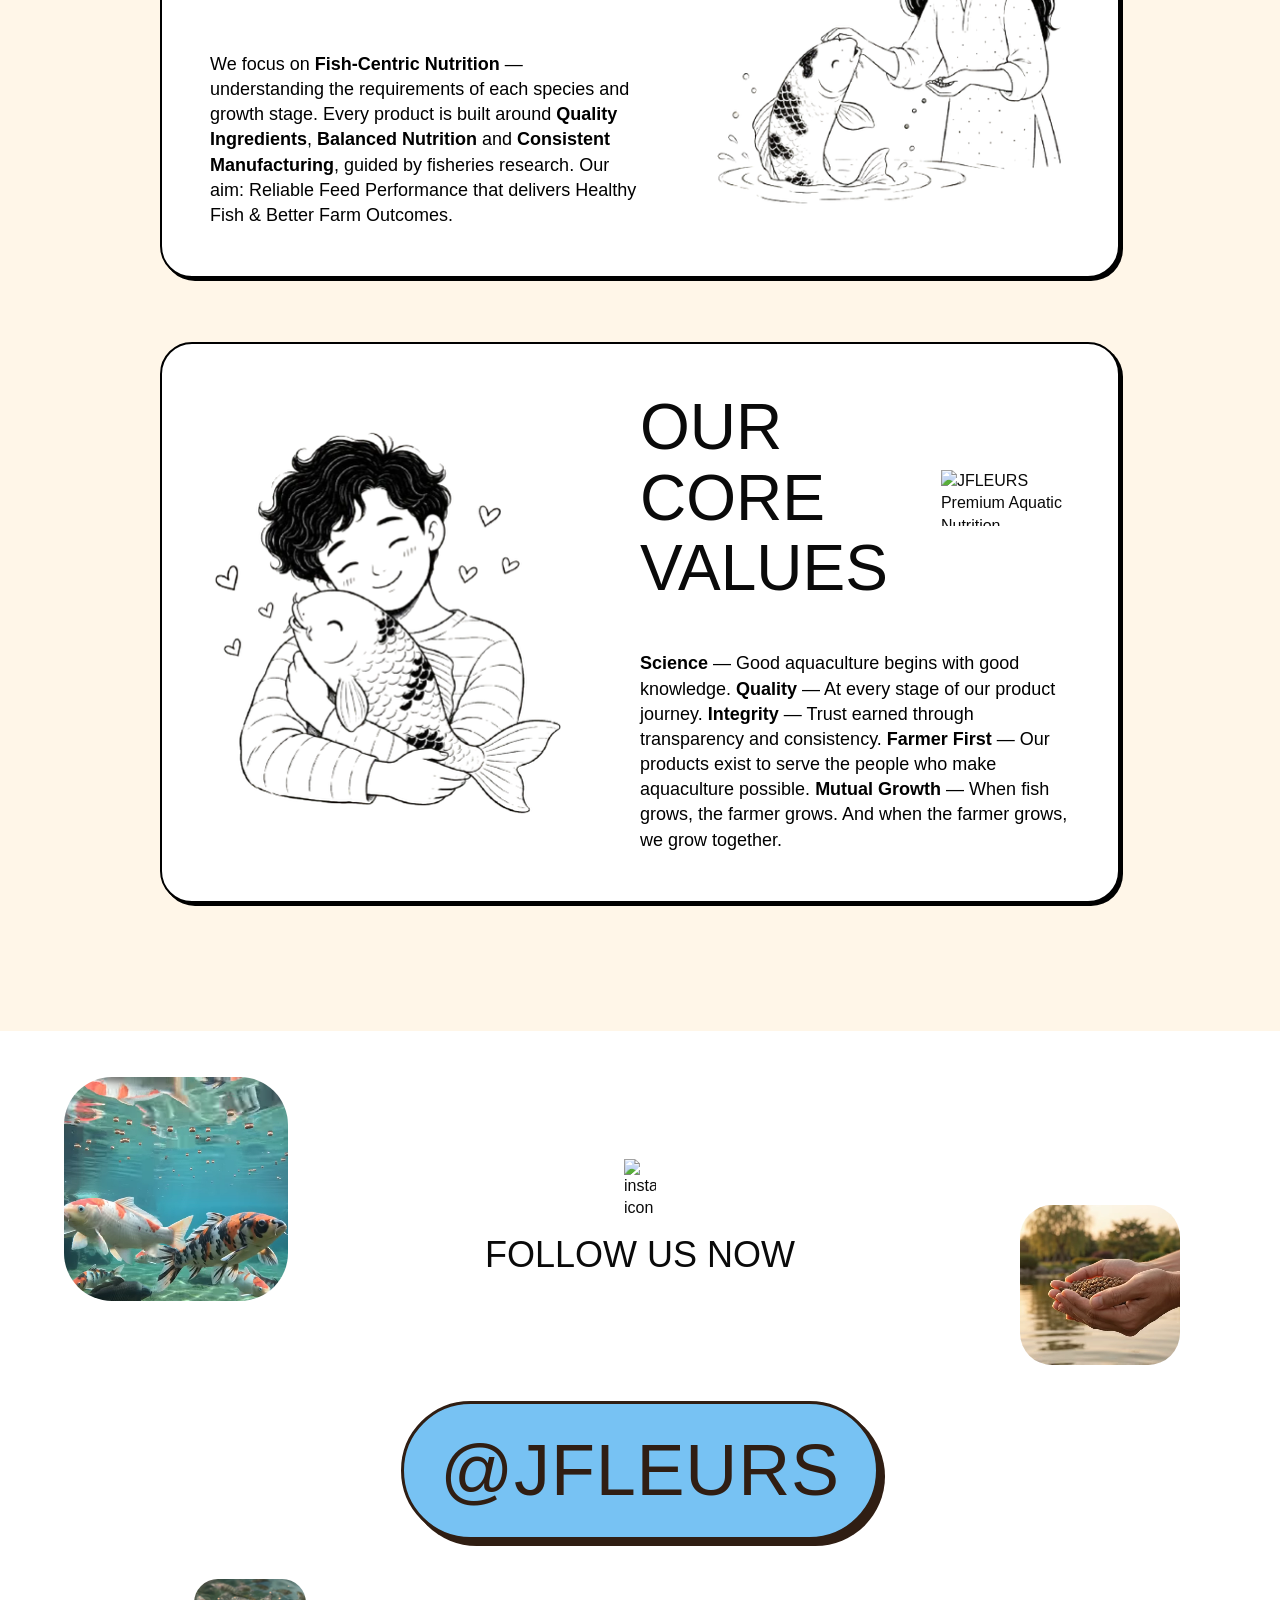
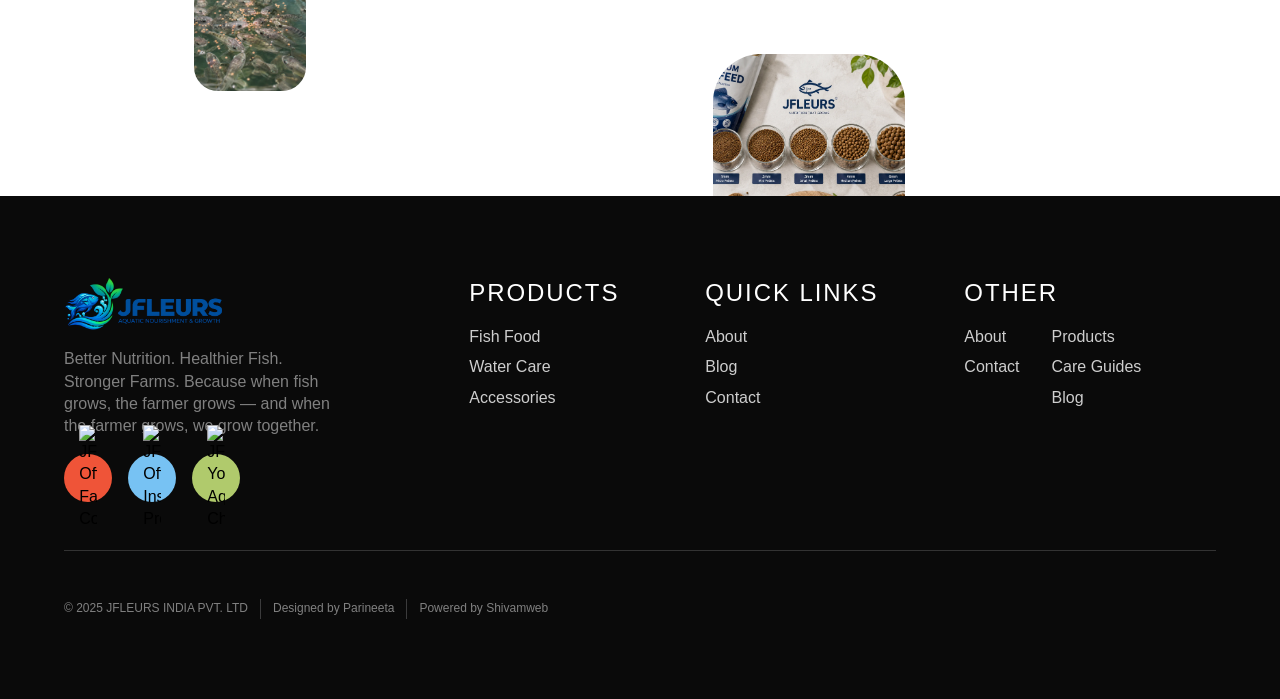
==== commit f0b8cdf0: "main" ====
--- a/about.html
+++ b/about.html
@@ -78,7 +78,7 @@
           "name": "Dr. Sharad C. Srivastava",
           "jobTitle": "Director & Chief Scientific Advisor",
           "honorificPrefix": "Dr.",
-          "description": "Distinguished fisheries scientist with decades of leadership at ICAR-NBFGR, holding M.F.Sc., Ph.D., FCWF, MAE.",
+          "description": "Distinguished fisheries researcher with decades of leadership at ICAR-NBFGR, holding M.F.Sc., Ph.D., FCWF, MAE.",
           "worksFor": {
             "@id": "https://www.jfleursindia.com/#organization"
           }
@@ -653,7 +653,7 @@
                                             <h3 class="team-spotlight_name">Dr. Sharad C. Srivastava</h3>
                                             <div class="team-spotlight_role">Director &amp; Chief Scientific Advisor</div>
                                         </div>
-                                        <p class="team-spotlight_bio">Dr. Sharad C. Srivastava leads the research, scientific innovation, and nutritional strategy at JFLEURS. A distinguished fisheries scientist and aquaculture consultant, he brings decades of research leadership from premier institutes, including extensive experience at the ICAR–National Bureau of Fish Genetic Resources (ICAR-NBFGR).</p>
+                                        <p class="team-spotlight_bio">Dr. Sharad C. Srivastava leads the research, scientific innovation, and nutritional strategy at JFLEURS. A distinguished fisheries researcher and aquaculture consultant, he brings decades of research leadership from premier institutes, including extensive experience at the ICAR–National Bureau of Fish Genetic Resources (ICAR-NBFGR).</p>
                                         <p class="team-spotlight_bio">Holding advanced qualifications including M.F.Sc., Ph.D., FCWF, and MAE, Dr. Srivastava is an authority in aquatic animal nutrition, fish genetics, commercial aquaculture systems, and pond biosecurity. His prolific contribution to fisheries science encompasses more than 35 research publications, scientific articles, and technical manuals that bridge advanced laboratory research with practical field application.</p>
                                         <p class="team-spotlight_bio">At JFLEURS, Dr. Srivastava spearheads product formulation and biological testing, ensuring every feed solution is grounded in rigorous science to optimize feed conversion ratios (FCR), enhance aquatic animal health, and drive sustainable profitability for farmers.</p>
                                         <div class="team-spotlight_divider"></div>
@@ -677,11 +677,11 @@
                                             <h3 class="team-spotlight_name">Ashoury Saxena</h3>
                                             <div class="team-spotlight_role">Market Intelligence &amp; Strategy</div>
                                         </div>
-                                        <p class="team-spotlight_bio">With a strong foundation in market research, data storytelling, and end-to-end project execution from global research leader NielsenIQ, Ashoury translates complex market shifts and farming dynamics into actionable growth strategies.</p>
+                                        <p class="team-spotlight_bio">With a strong foundation in market research, data storytelling, and end-to-end project execution, Ashoury translates complex market shifts and farming dynamics into actionable growth strategies.</p>
                                         <p class="team-spotlight_bio">Bringing years of expertise in data-driven decision-making and cross-functional project leadership, he drives strategic growth and customer insight initiatives at JFLEURS — working closely with field operations, product formulation teams, and distribution partners to track aquaculture market trends, streamline regional supply dynamics, and build enduring farmer trust.</p>
                                         <div class="team-spotlight_divider"></div>
                                         <div class="team-spotlight_tag-wrap">
-                                            <span class="team-spotlight_tag">NielsenIQ Alumni</span>
+                                            <span class="team-spotlight_tag">Market Research &amp; Intelligence</span>
                                             <span class="team-spotlight_tag">Data-Driven Strategy</span>
                                             <span class="team-spotlight_tag">Aquaculture Markets</span>
                                         </div>
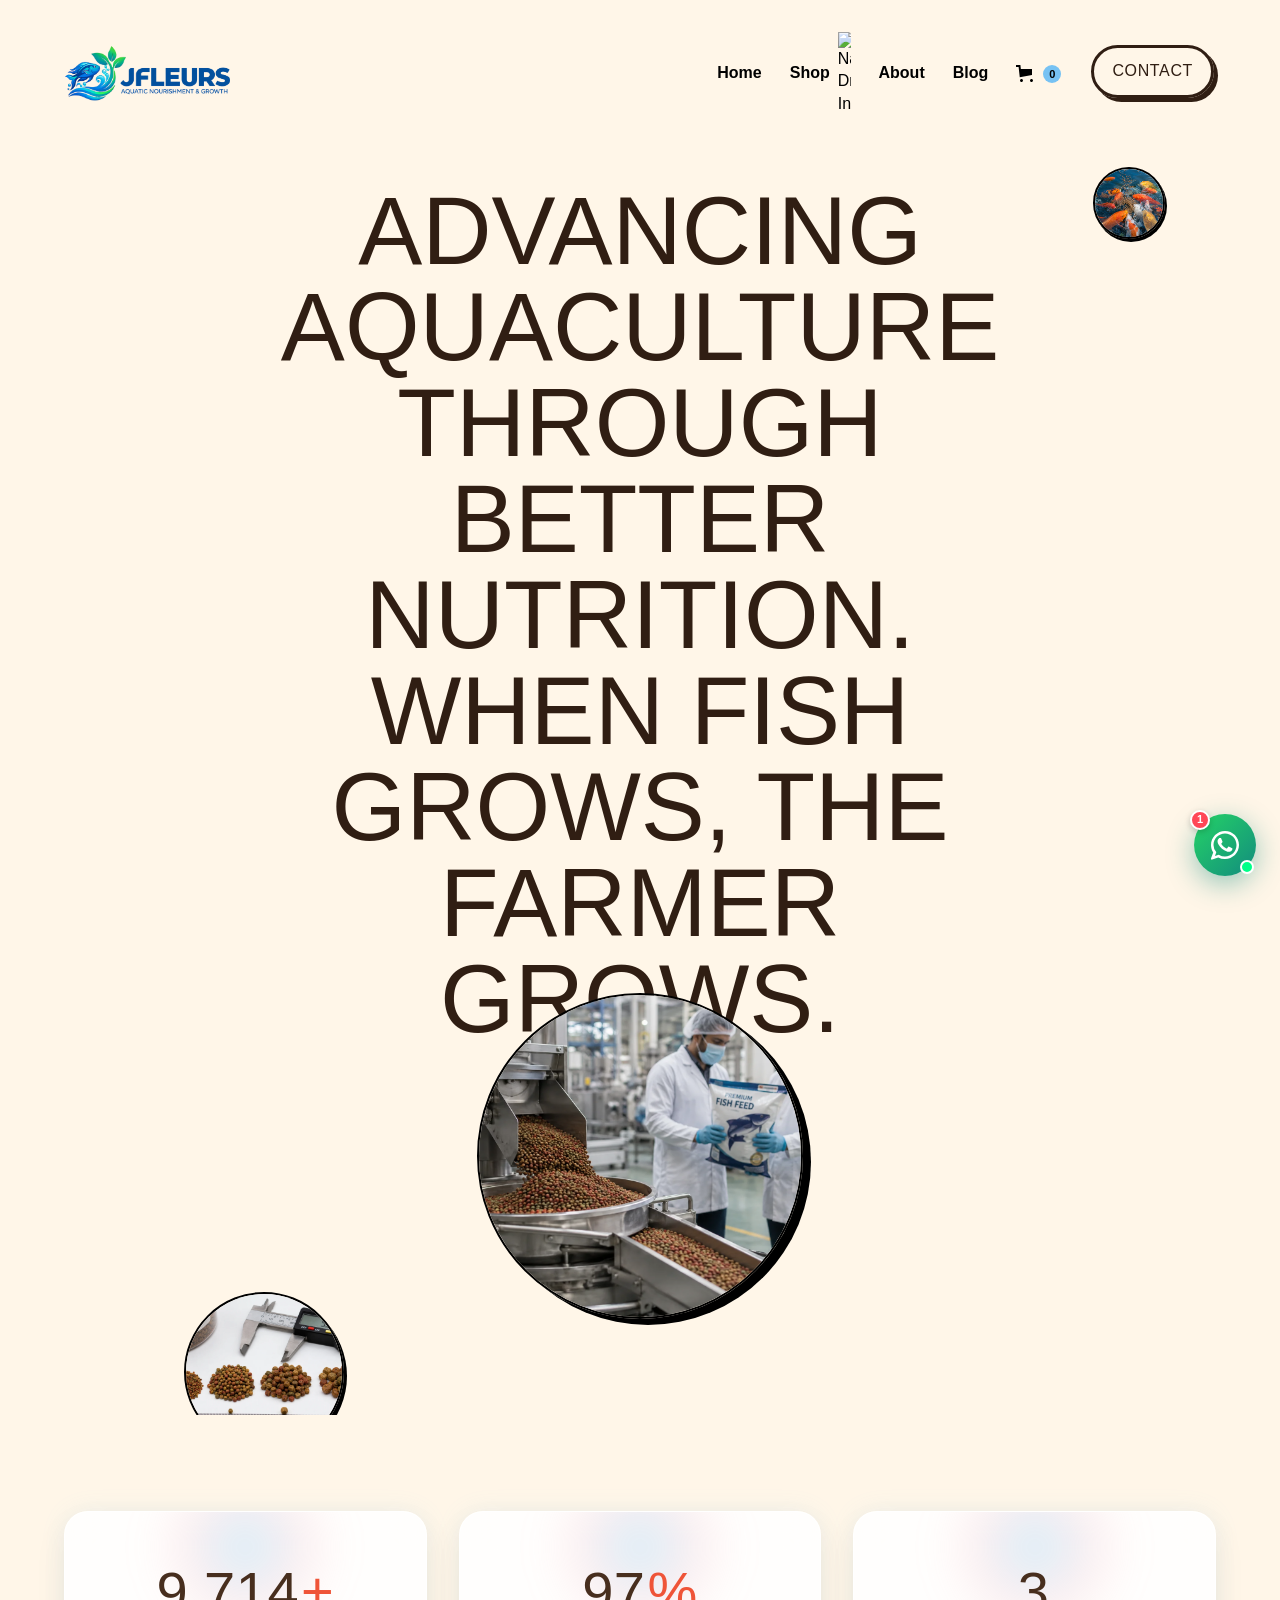
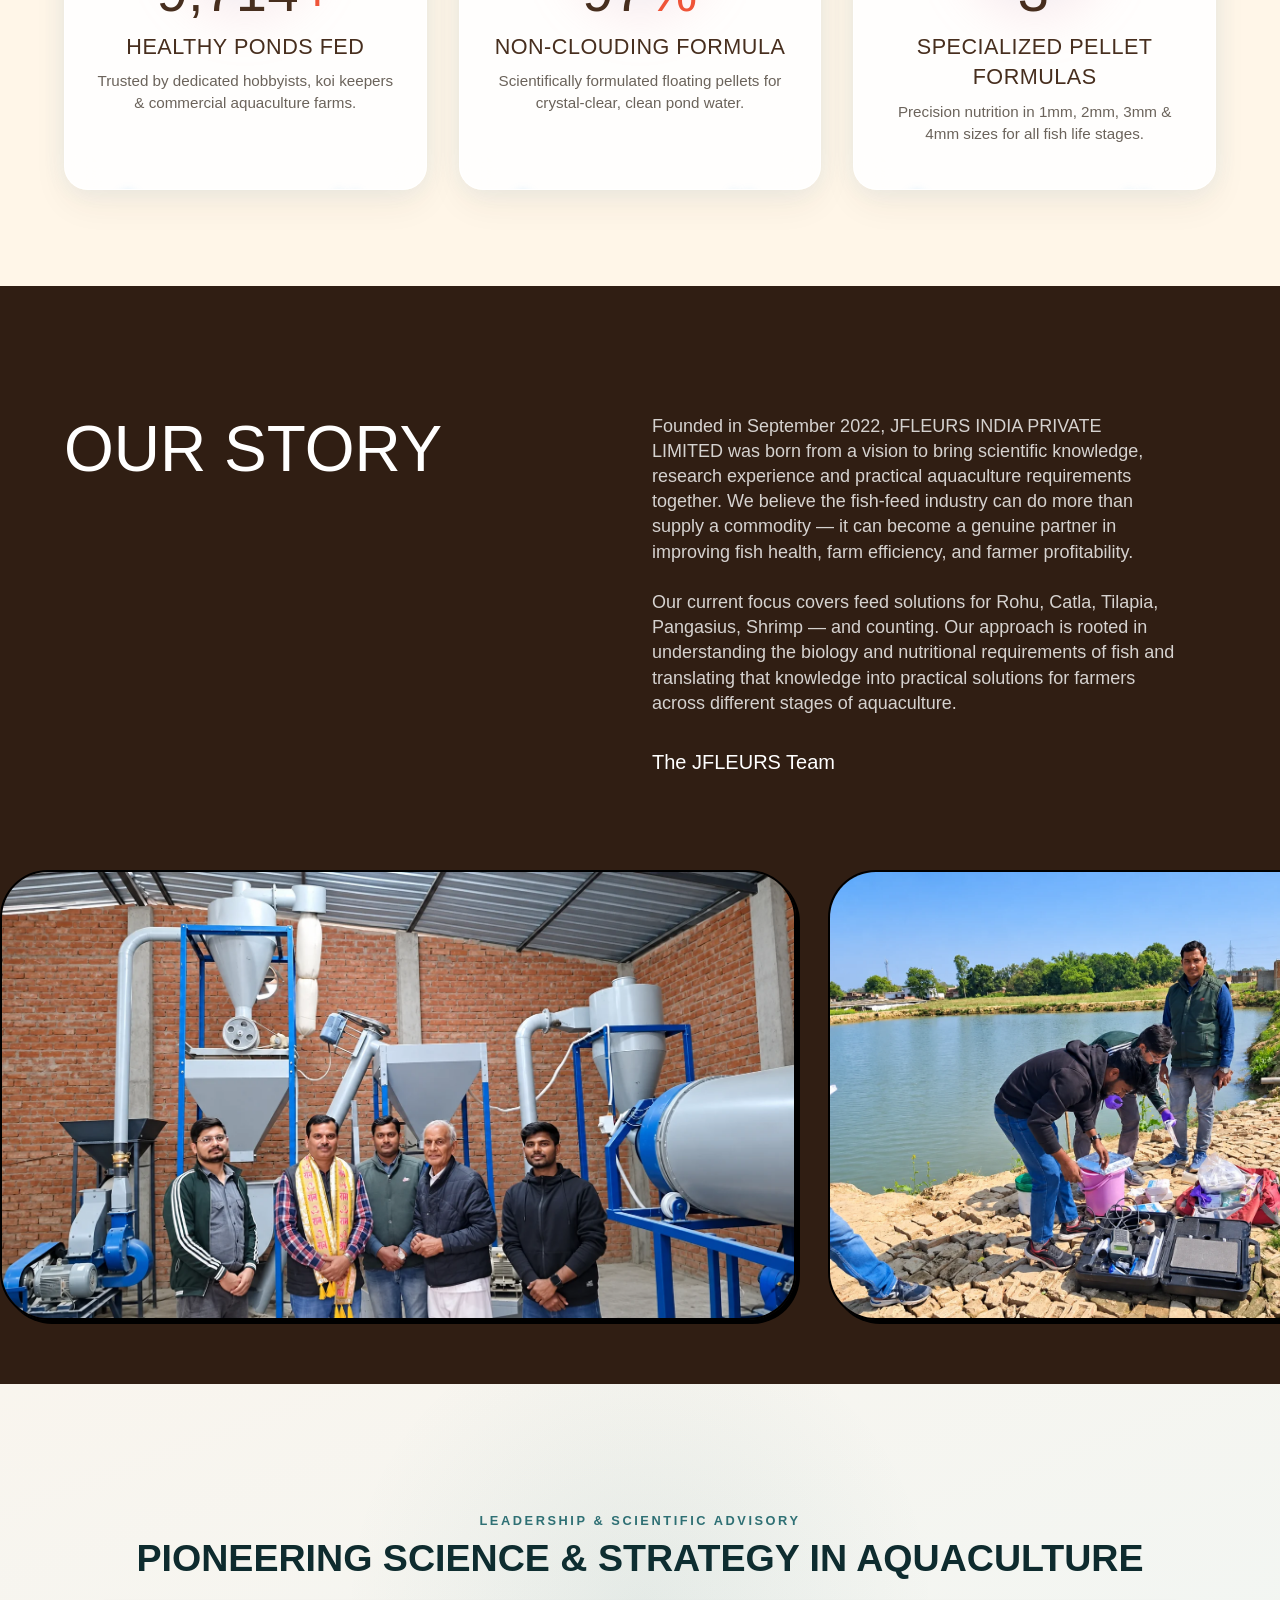
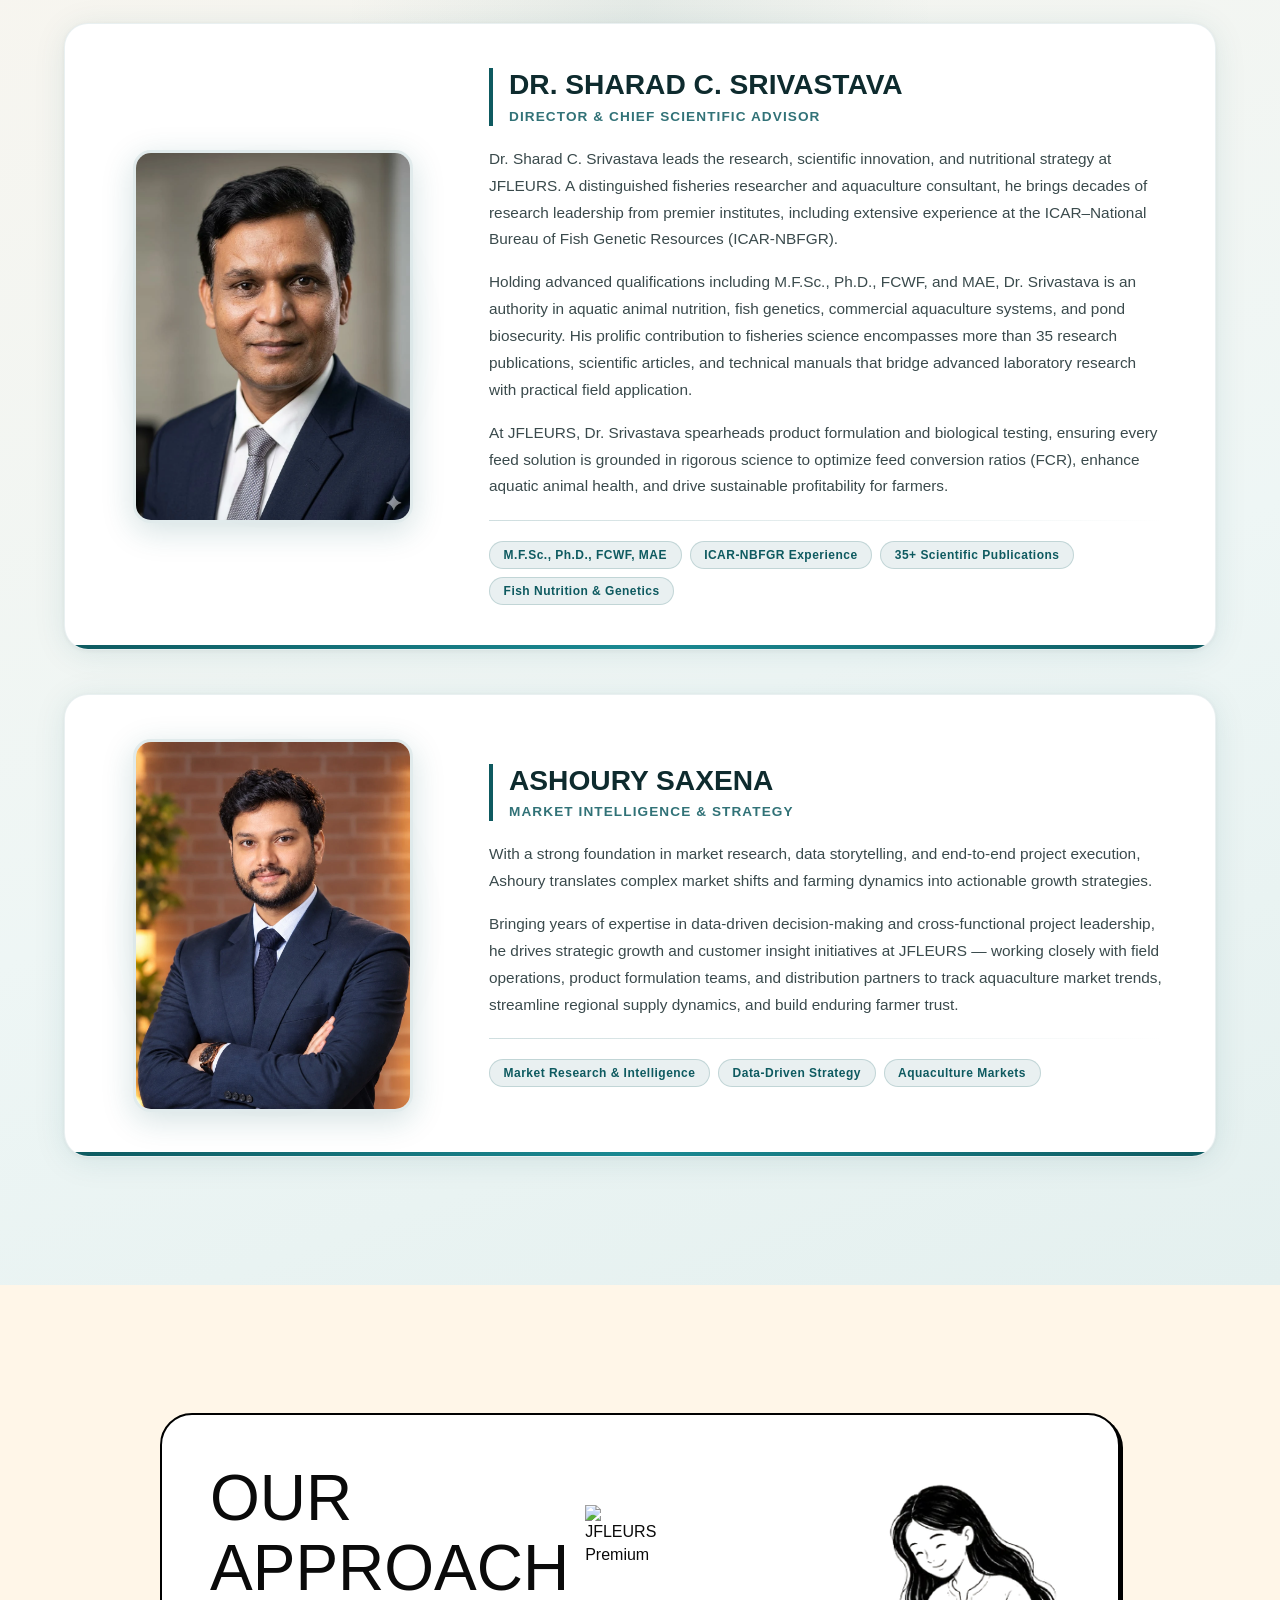
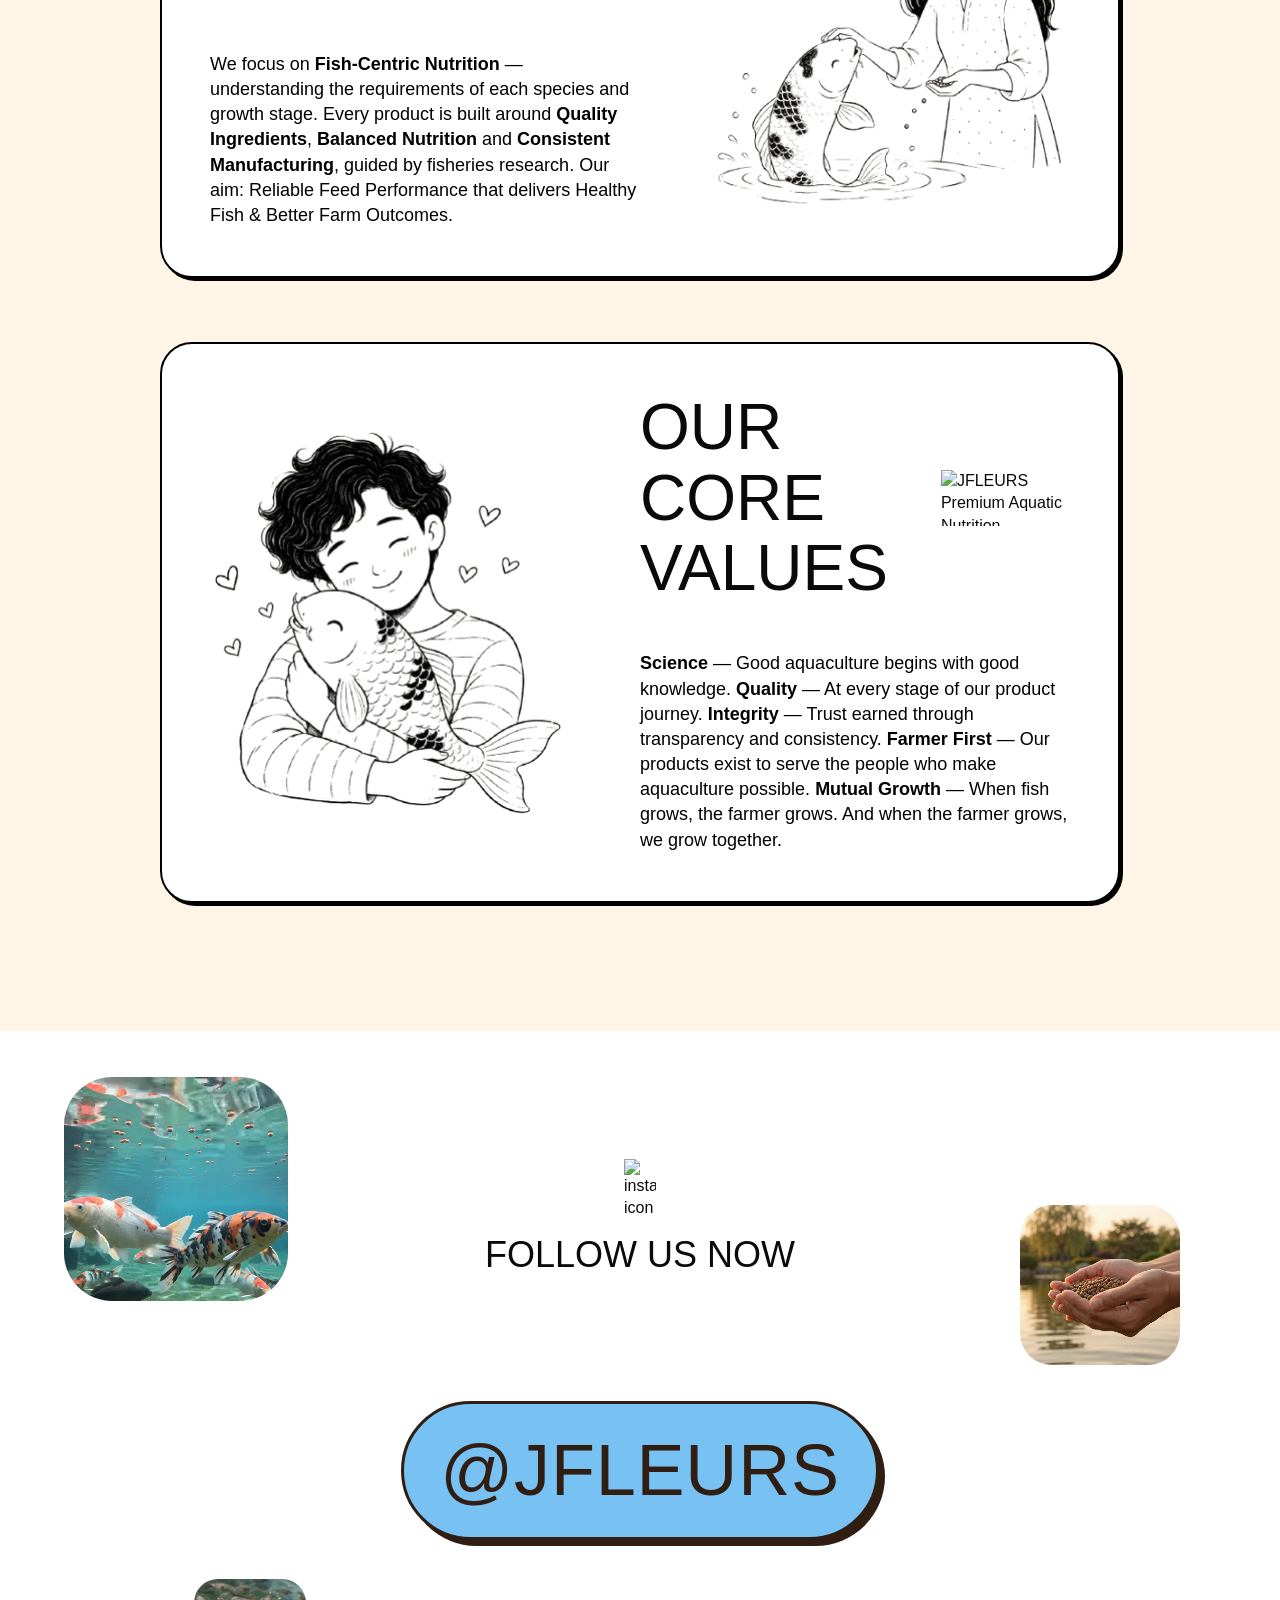
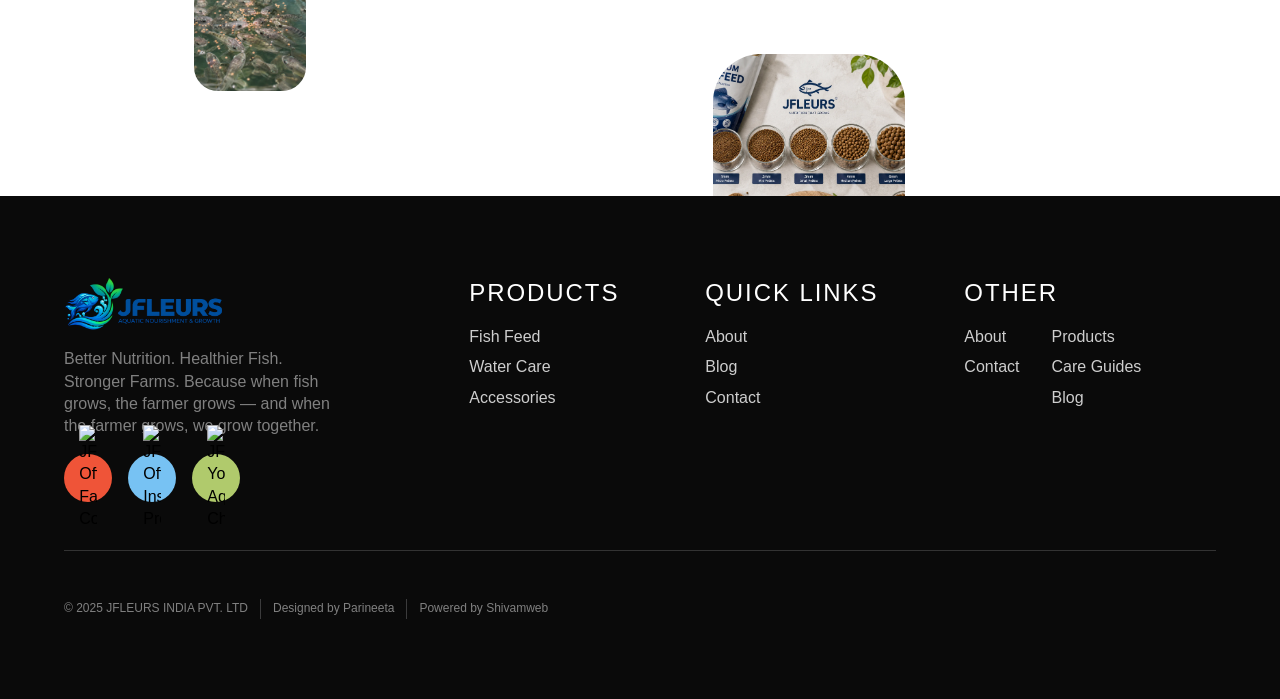
==== commit beeac719: "main" ====
--- a/about.html
+++ b/about.html
@@ -5,7 +5,7 @@
         <meta charset="utf-8"/>
         <title>About Us | JFLEURS INDIA PVT. LTD - Advancing Aquaculture Through Better Nutrition</title>
         <meta name="description" content="JFLEURS INDIA PRIVATE LIMITED is an emerging aquaculture nutrition company committed to supporting fish farmers with scientifically informed, performance-focused fish feed solutions. Founded September 2022."/>
-        <meta name="keywords" content="about JFLEURS, pond fish nutrition, fish food manufacturer, koi care experts, aquaculture India, quality fish pellets"/>
+        <meta name="keywords" content="about JFLEURS, pond fish nutrition, fish feed manufacturer, koi care experts, aquaculture India, quality fish pellets"/>
         <meta name="robots" content="index, follow, max-image-preview:large, max-snippet:-1, max-video-preview:-1"/>
         <meta name="author" content="JFLEURS INDIA PVT. LTD"/>
         <meta name="viewport" content="width=device-width, initial-scale=1"/>
@@ -200,7 +200,7 @@
                         <div class="container-medium">
                             <div class="navbar_component">
                                 <a href="/index.html" aria-current="page" class="navbar_logo-wrap w-inline-block w--current">
-                                    <img src="/assets/img/logo.webp" loading="lazy" alt="JFLEURS INDIA - Premium Floating Fish Food Brand Logo" class="navbar_logo"/>
+                                    <img src="/assets/img/logo.webp" loading="lazy" alt="JFLEURS INDIA - Premium Floating Fish Feed Brand Logo" class="navbar_logo"/>
                                 </a>
                                 <div class="navbar_links-wrap">
                                     <div class="navbar_links">
@@ -214,20 +214,20 @@
                                                 <img loading="lazy" src="https://cdn.prod.website-files.com/67bca7c8e37cd6f01f3e9423/67bca7c8e37cd6f01f3e9648_icon-dropdown.svg" alt="Navigation Dropdown Indicator" class="navbar_dropdown-arrow"/>
                                             </a>
                                             <div class="navbar_dropdown-content">
-                                                <a href="/product-detail.html?slug=1mm-fish-food" class="navbar_link w-inline-block">
-                                                    <div class="navbar_link-text">1mm Fish Food</div>
+                                                <a href="/product-detail.html?slug=1mm-fish-feed" class="navbar_link w-inline-block">
+                                                    <div class="navbar_link-text">1mm Fish Feed</div>
                                                     <img src="/assets/img/Favicon.webp" loading="lazy" alt="JFLEURS Fish Feed Icon" class="navbar_link-paw"/>
                                                 </a>
-                                                <a href="/product-detail.html?slug=2mm-fish-food" class="navbar_link w-inline-block">
-                                                    <div class="navbar_link-text">2mm Fish Food</div>
+                                                <a href="/product-detail.html?slug=2mm-fish-feed" class="navbar_link w-inline-block">
+                                                    <div class="navbar_link-text">2mm Fish Feed</div>
                                                     <img src="/assets/img/Favicon.webp" loading="lazy" alt="JFLEURS Fish Feed Icon" class="navbar_link-paw"/>
                                                 </a>
-                                                <a href="/product-detail.html?slug=3mm-fish-food" class="navbar_link w-inline-block">
-                                                    <div class="navbar_link-text">3mm Fish Food</div>
+                                                <a href="/product-detail.html?slug=3mm-fish-feed" class="navbar_link w-inline-block">
+                                                    <div class="navbar_link-text">3mm Fish Feed</div>
                                                     <img src="/assets/img/Favicon.webp" loading="lazy" alt="JFLEURS Fish Feed Icon" class="navbar_link-paw"/>
                                                 </a>
-                                                <a href="/product-detail.html?slug=4mm-fish-food" class="navbar_link w-inline-block">
-                                                    <div class="navbar_link-text">4mm Fish Food</div>
+                                                <a href="/product-detail.html?slug=4mm-fish-feed" class="navbar_link w-inline-block">
+                                                    <div class="navbar_link-text">4mm Fish Feed</div>
                                                     <img src="/assets/img/Favicon.webp" loading="lazy" alt="JFLEURS Fish Feed Icon" class="navbar_link-paw"/>
                                                 </a>
                                             </div>
@@ -499,7 +499,7 @@
                                         <h1 class="mobile-heading-h3">ADVANCING AQUACULTURE THROUGH BETTER NUTRITION. WHEN FISH GROWS, THE FARMER GROWS.</h1>
                                     </div>
                                 </div>
-                                <img src="/assets/img/about/About Header Image 1.webp" loading="eager" alt="Premium pond fish food manufacturing at JFLEURS" class="about-header_img-1"/>
+                                <img src="/assets/img/about/About Header Image 1.webp" loading="eager" alt="Premium pond fish feed manufacturing at JFLEURS" class="about-header_img-1"/>
                                 <img src="/assets/img/about/About Header Image 2.webp" loading="lazy" alt="Fish pond nutrition experts at work" class="about-header_img-2"/>
                                 <img src="/assets/img/about/About Header Image 3.webp" loading="lazy" alt="High-quality fish pond food products" class="about-header_img-3"/>
                             </div>
@@ -767,7 +767,7 @@
                             <div class="footer_main">
                                 <div class="footer_brand">
                                     <a href="/index.html" aria-current="page" class="footer_logo-wrap w-inline-block w--current">
-                                        <img src="/assets/img/logo.webp" loading="lazy" alt="JFLEURS INDIA - Premium Floating Fish Food Brand Logo" class="footer_logo"/>
+                                        <img src="/assets/img/logo.webp" loading="lazy" alt="JFLEURS INDIA - Premium Floating Fish Feed Brand Logo" class="footer_logo"/>
                                     </a>
                                     <p class="footer_about">Better Nutrition. Healthier Fish. Stronger Farms. Because when fish grows, the farmer grows — and when the farmer grows, we grow together.</p>
                                     <div class="footer_social">
@@ -787,7 +787,7 @@
                                     <div class="footer_link-group">
                                         <div class="footer_links-label">Products</div>
                                         <div class="footer_links">
-                                            <a href="/shop.html" class="footer_link">Fish Food</a>
+                                            <a href="/shop.html" class="footer_link">Fish Feed</a>
                                             <a href="/shop.html" class="footer_link">Water Care</a>
                                             <a href="/shop.html" class="footer_link">Accessories</a>
                                         </div>
